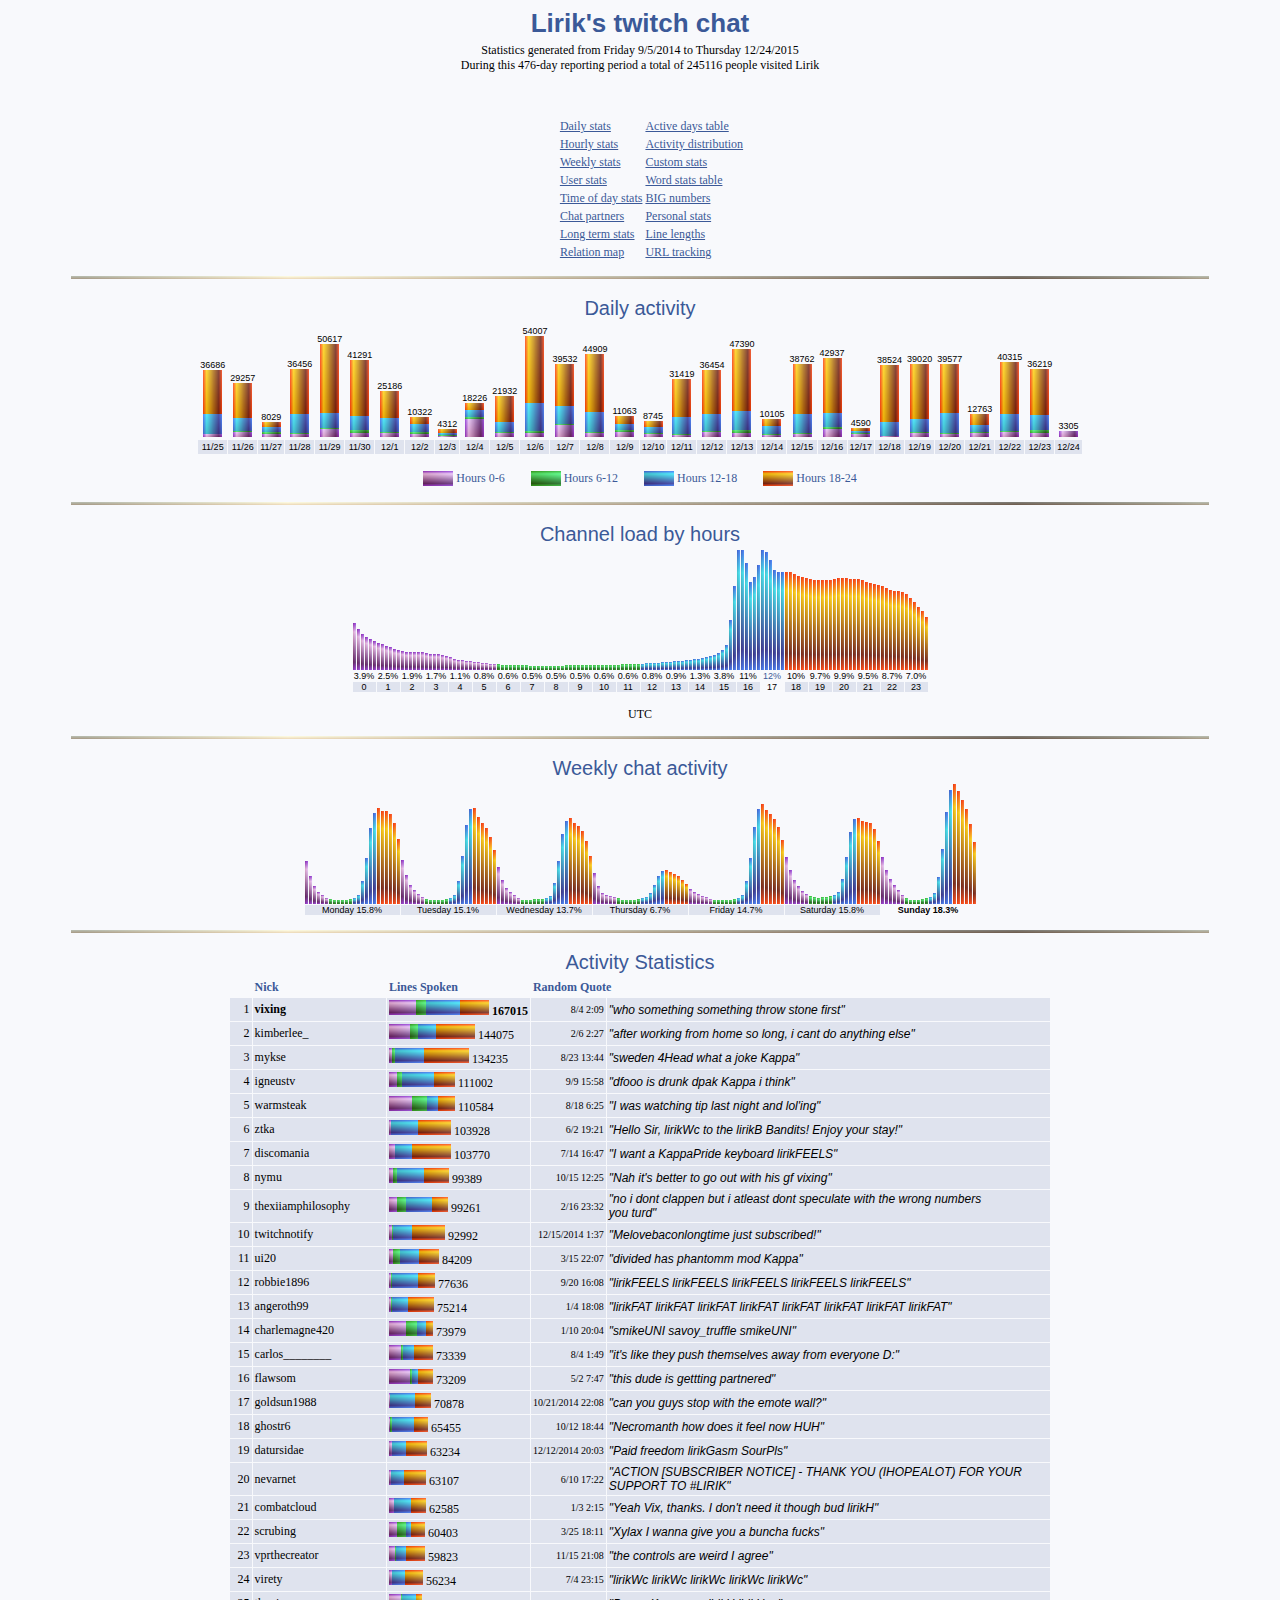
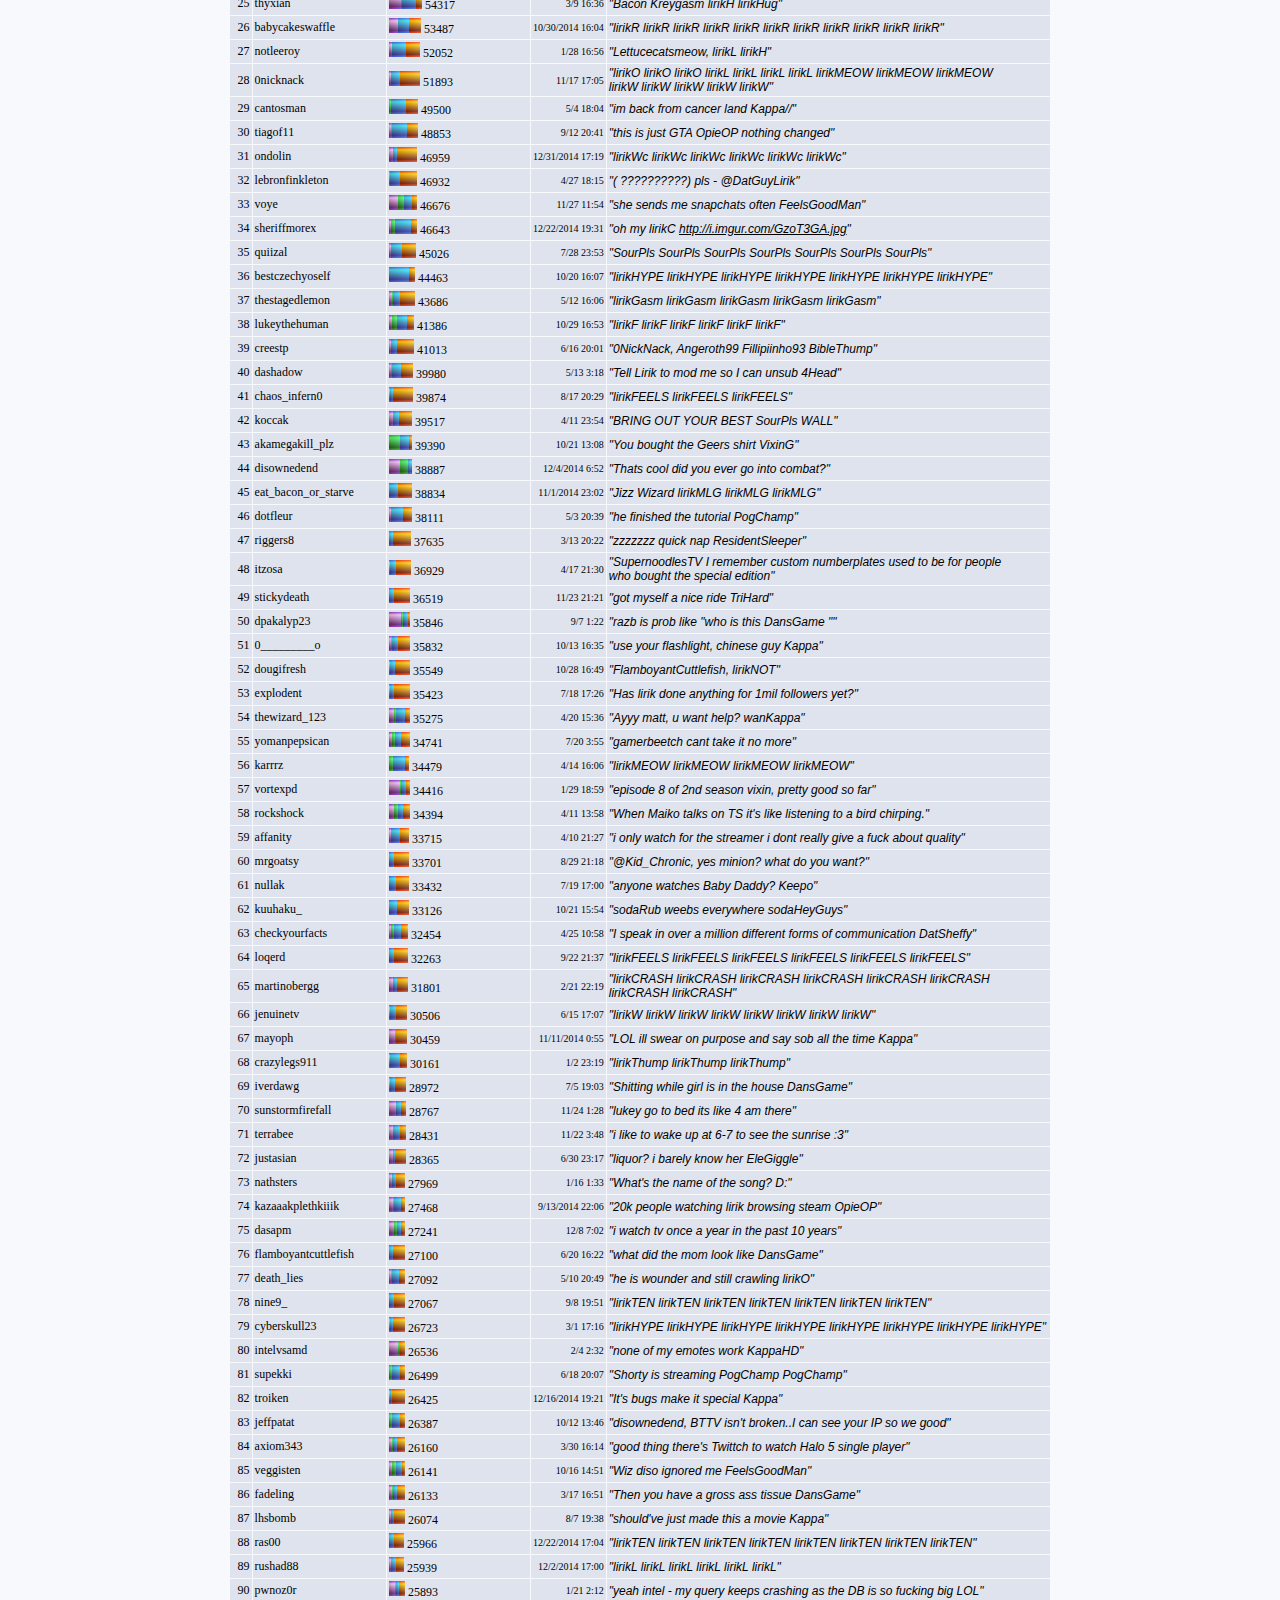
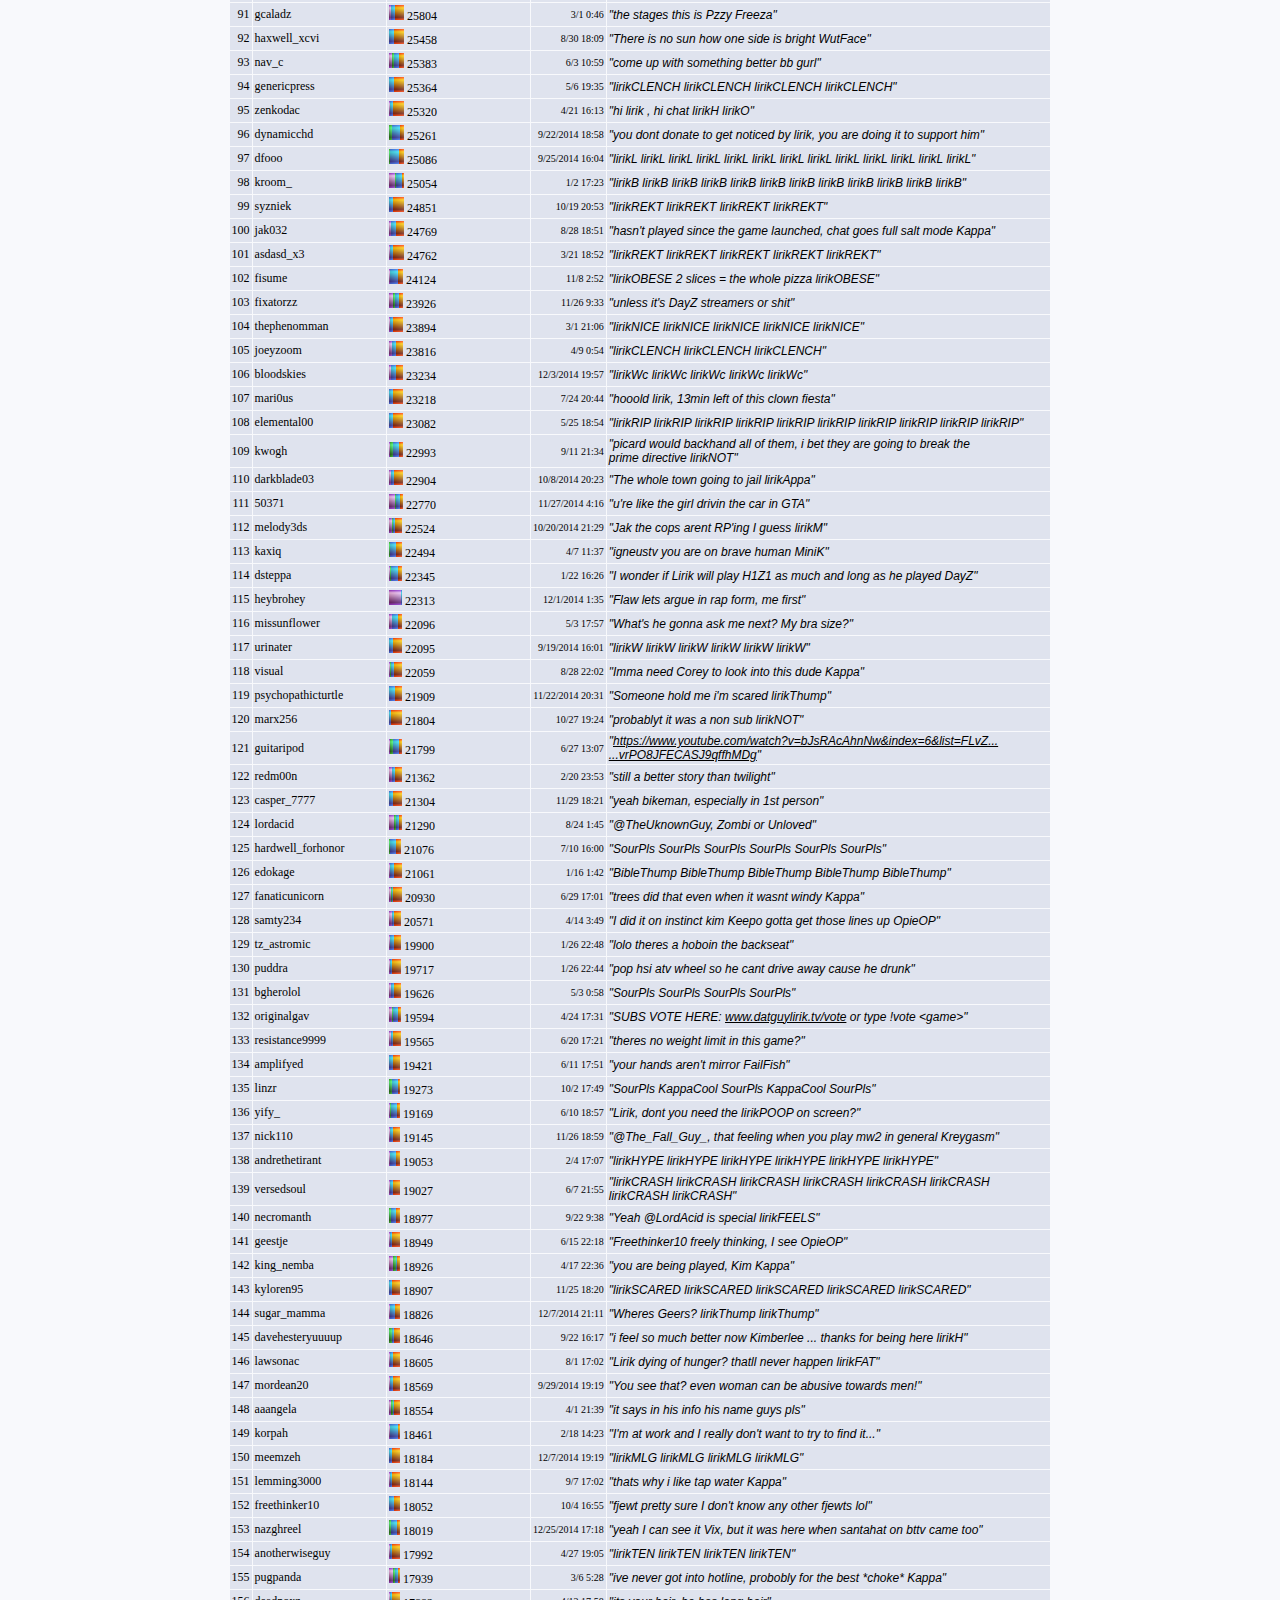
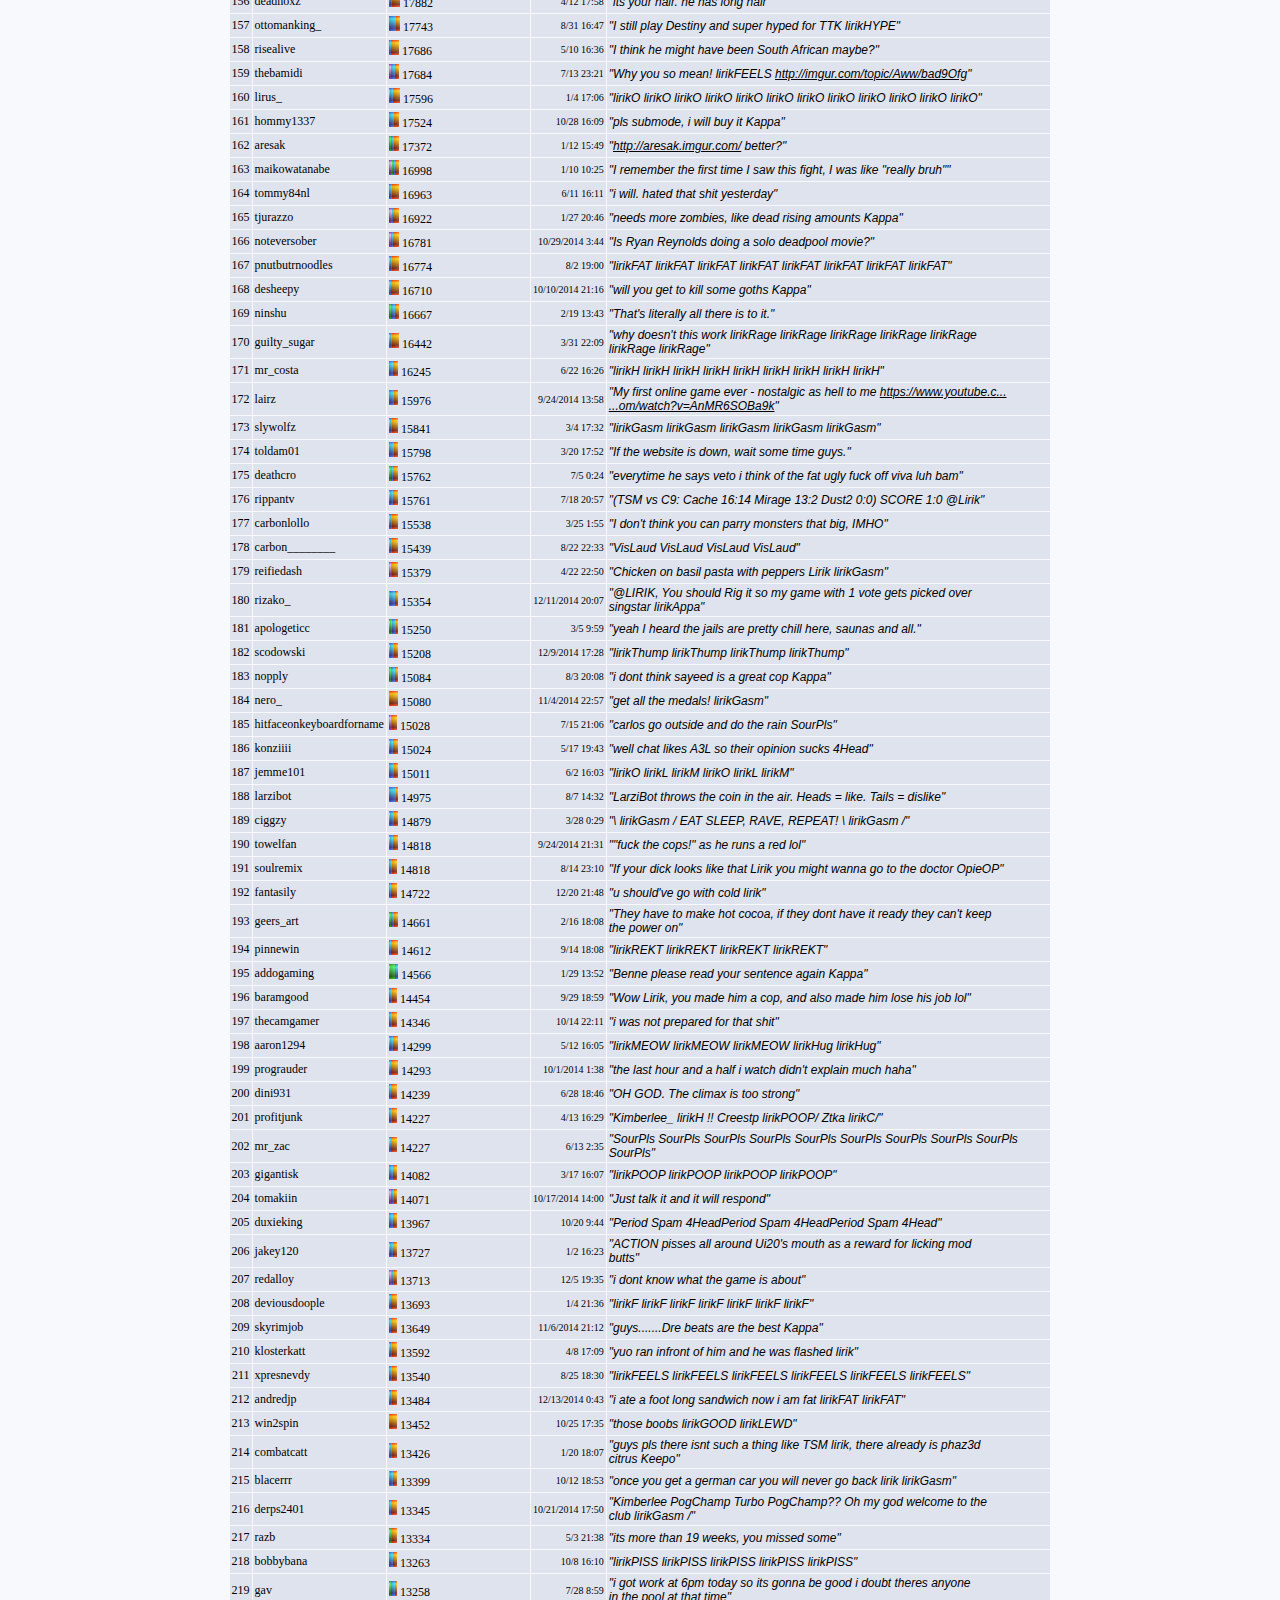
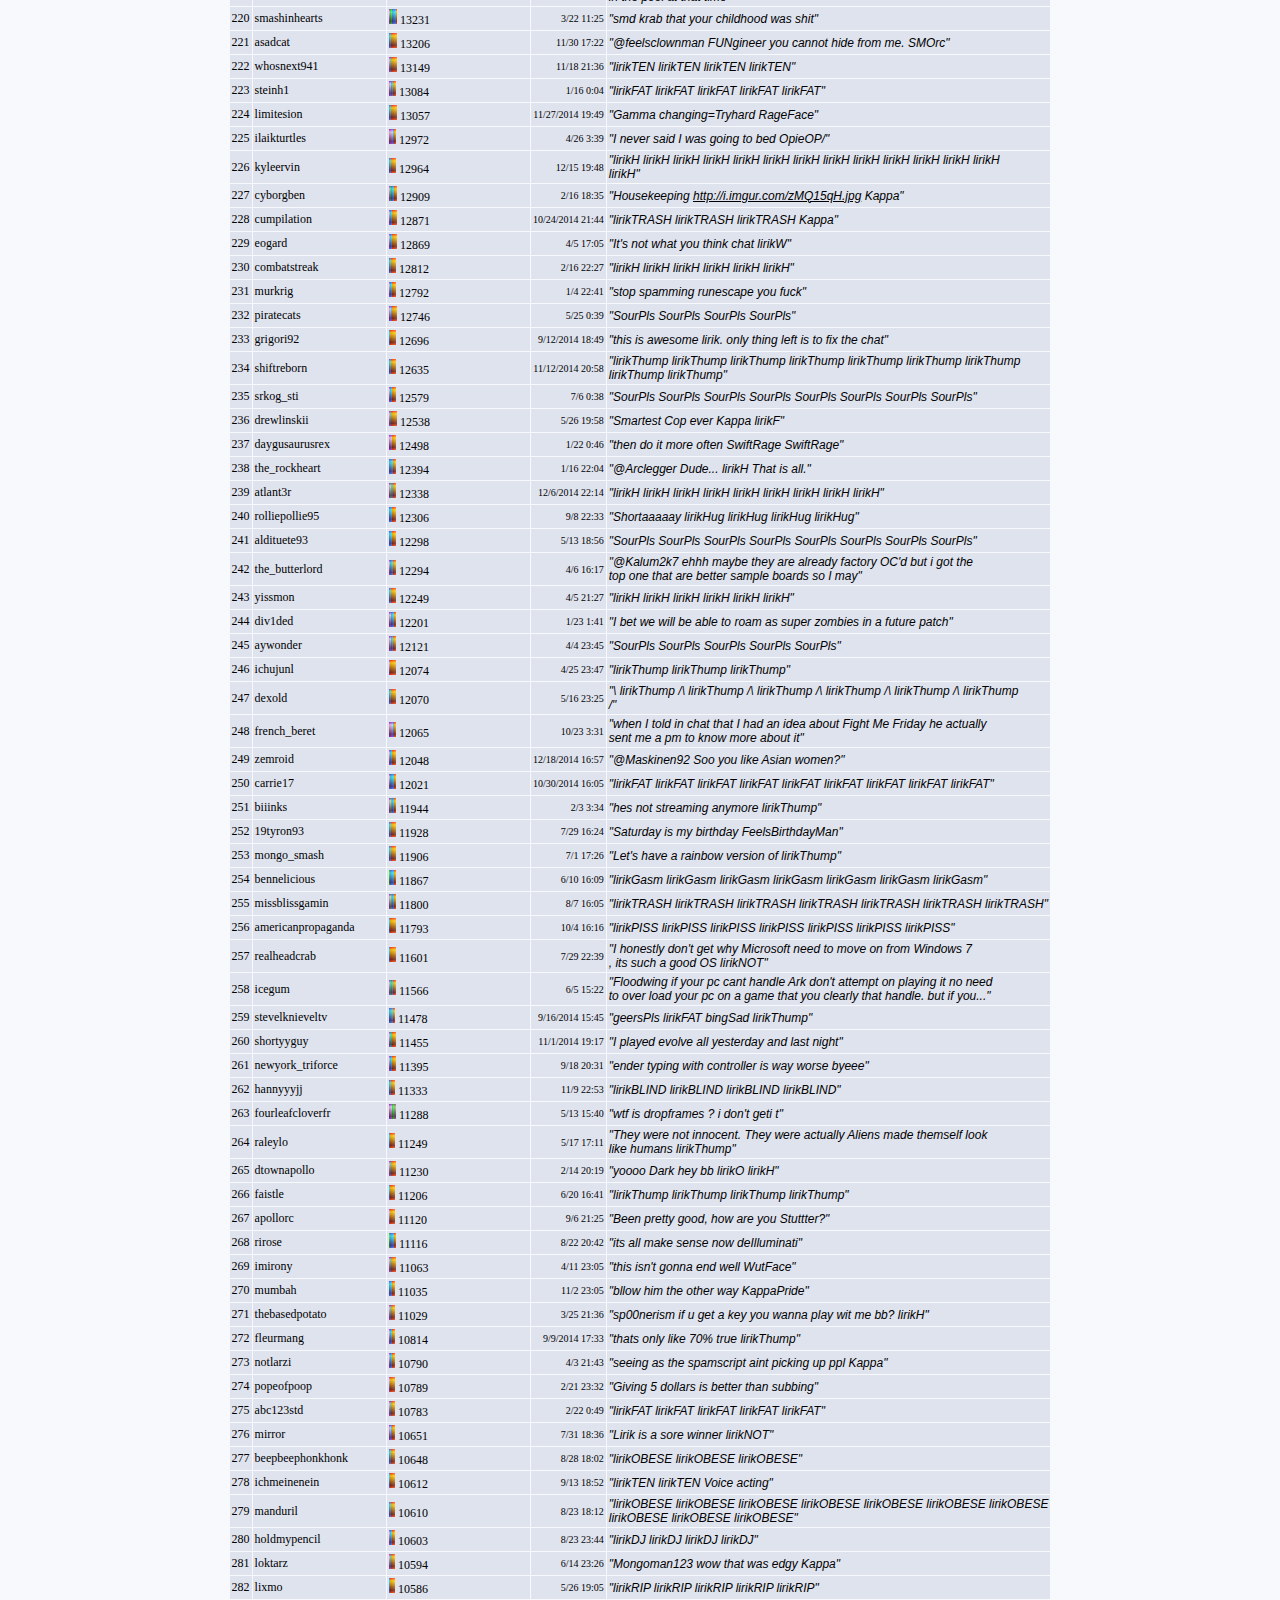
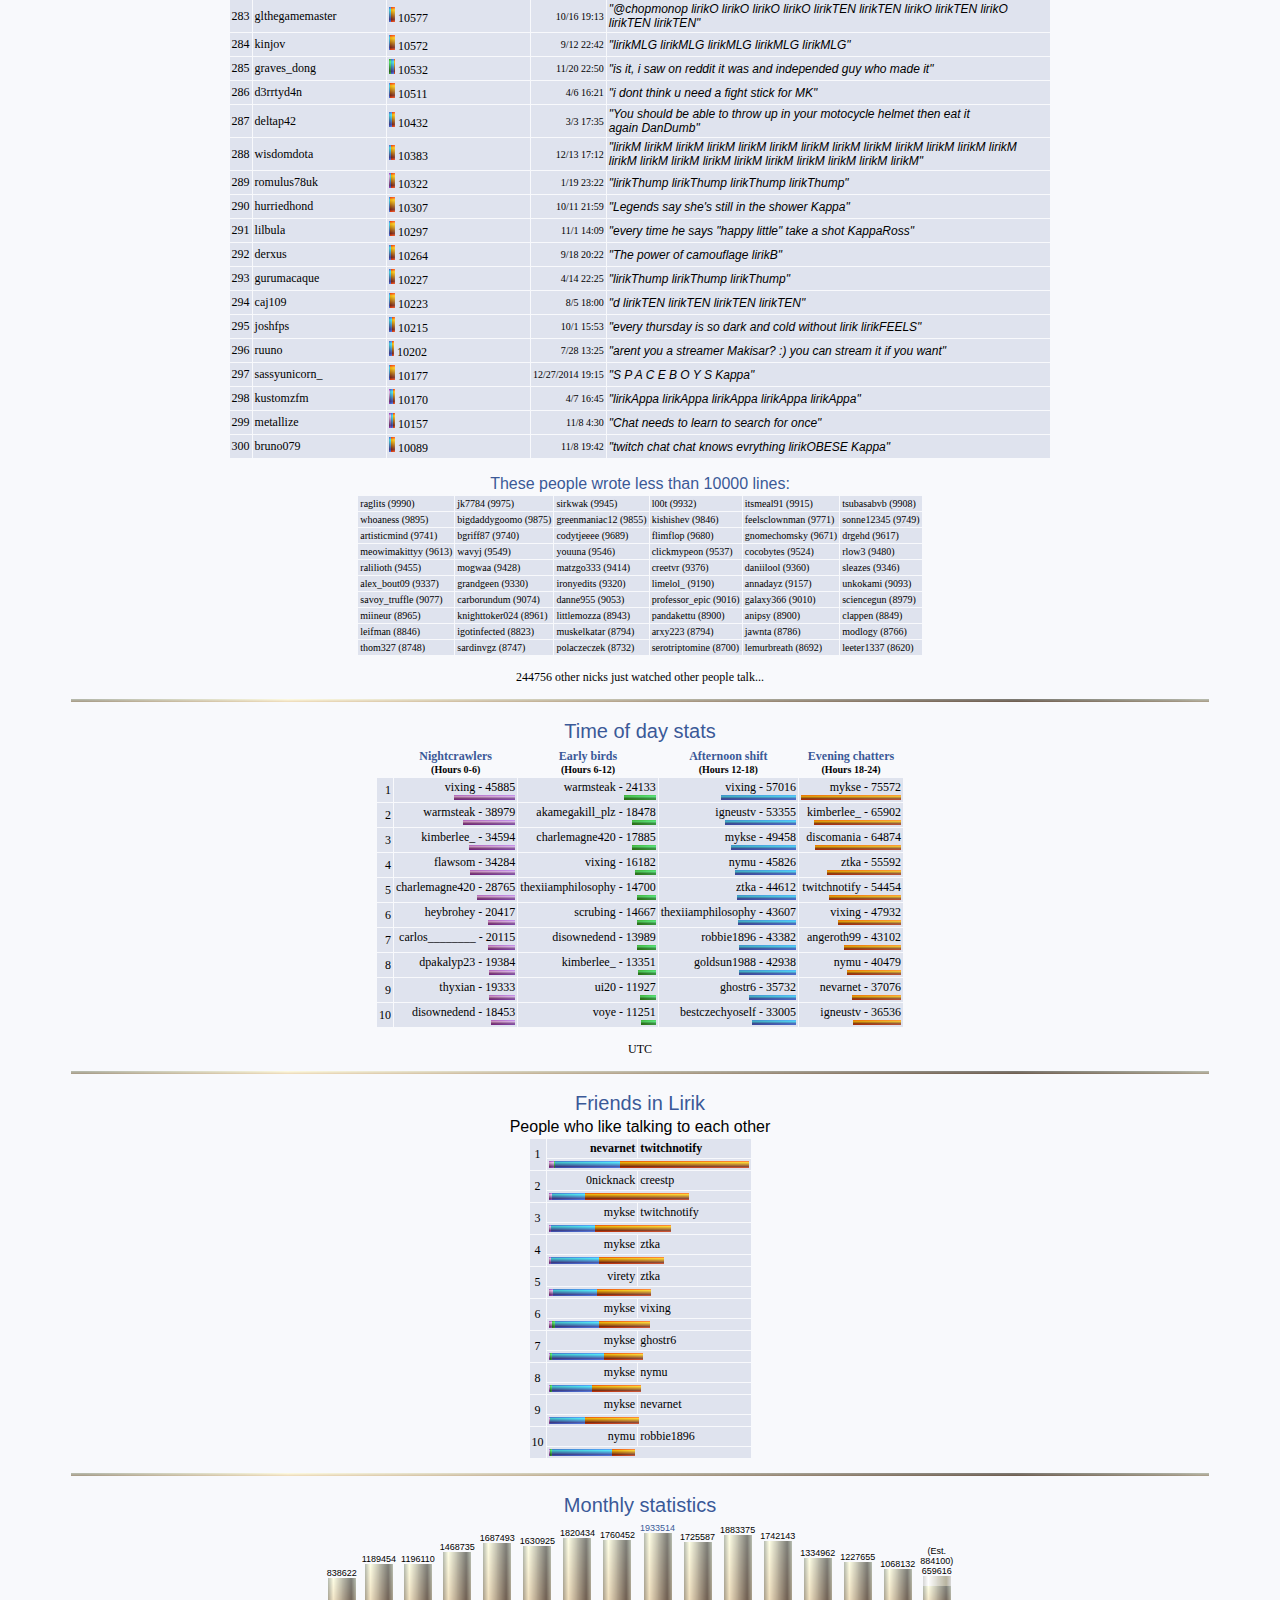
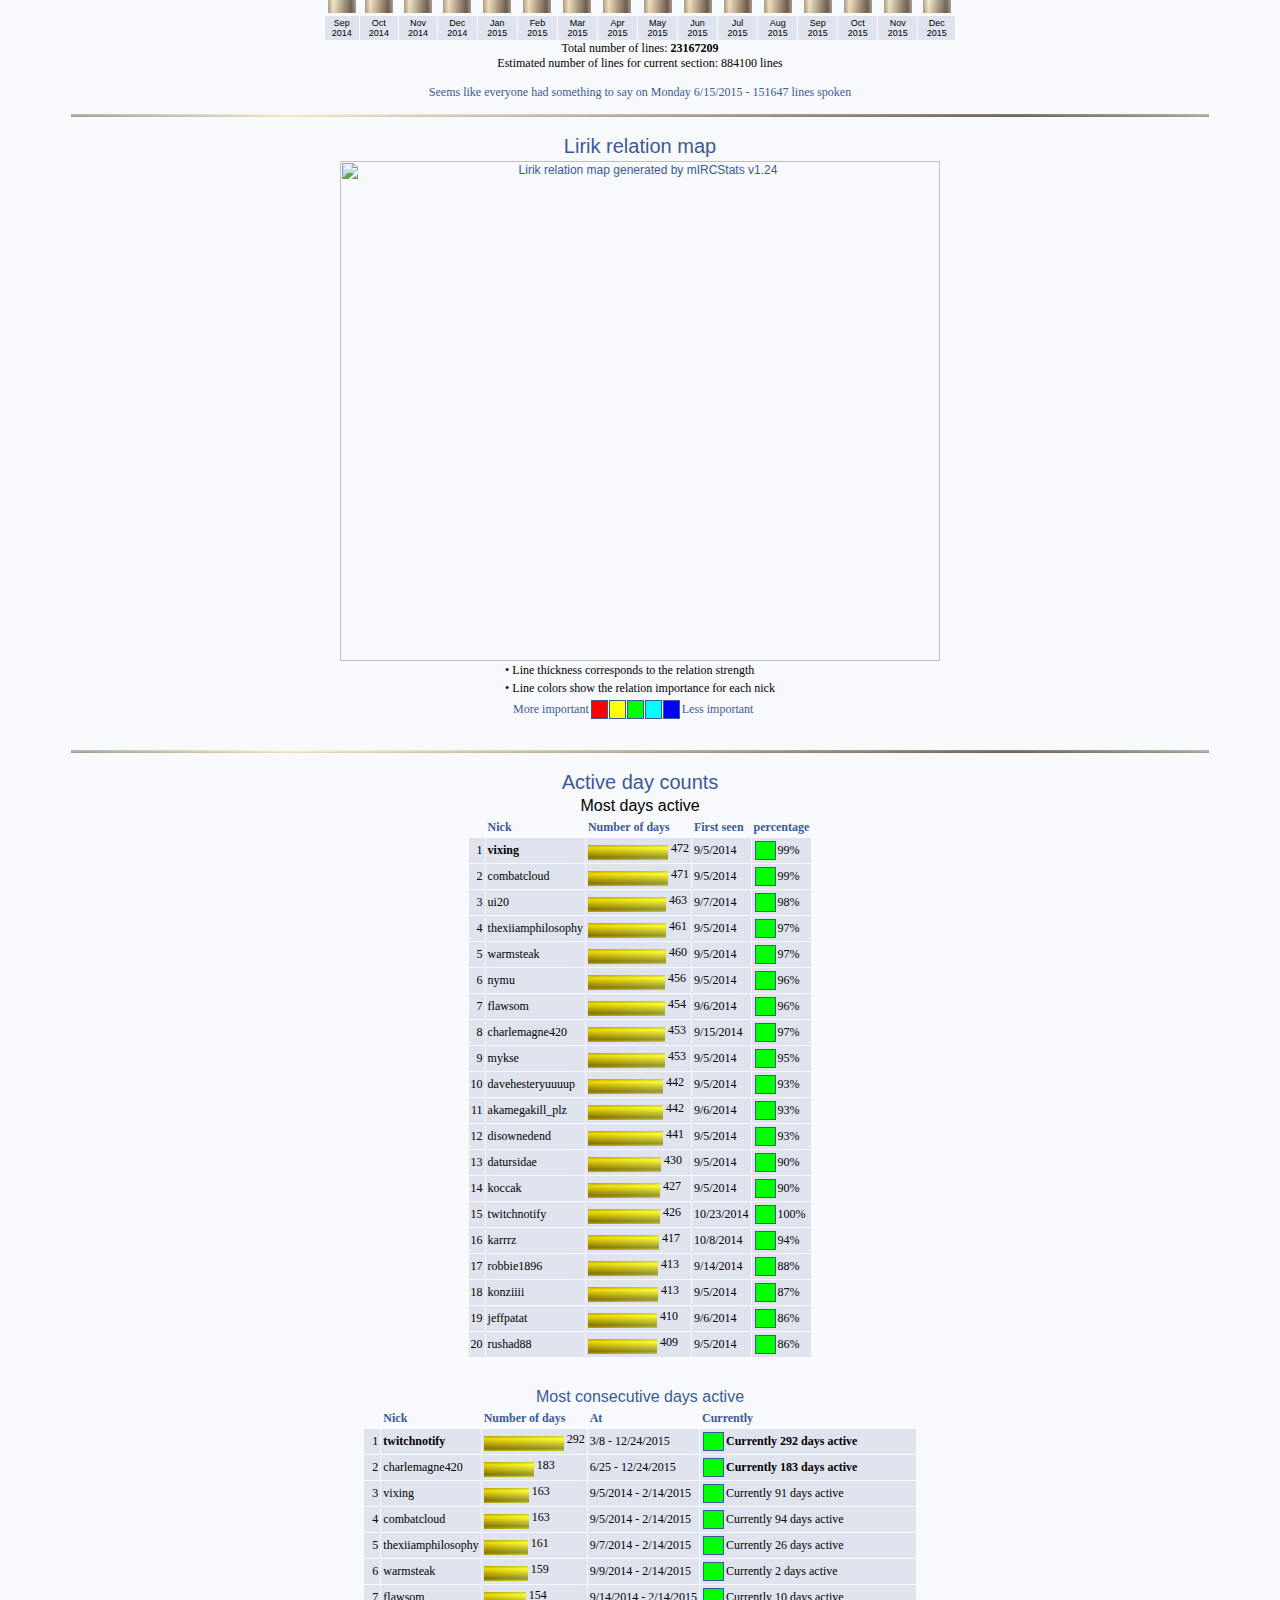
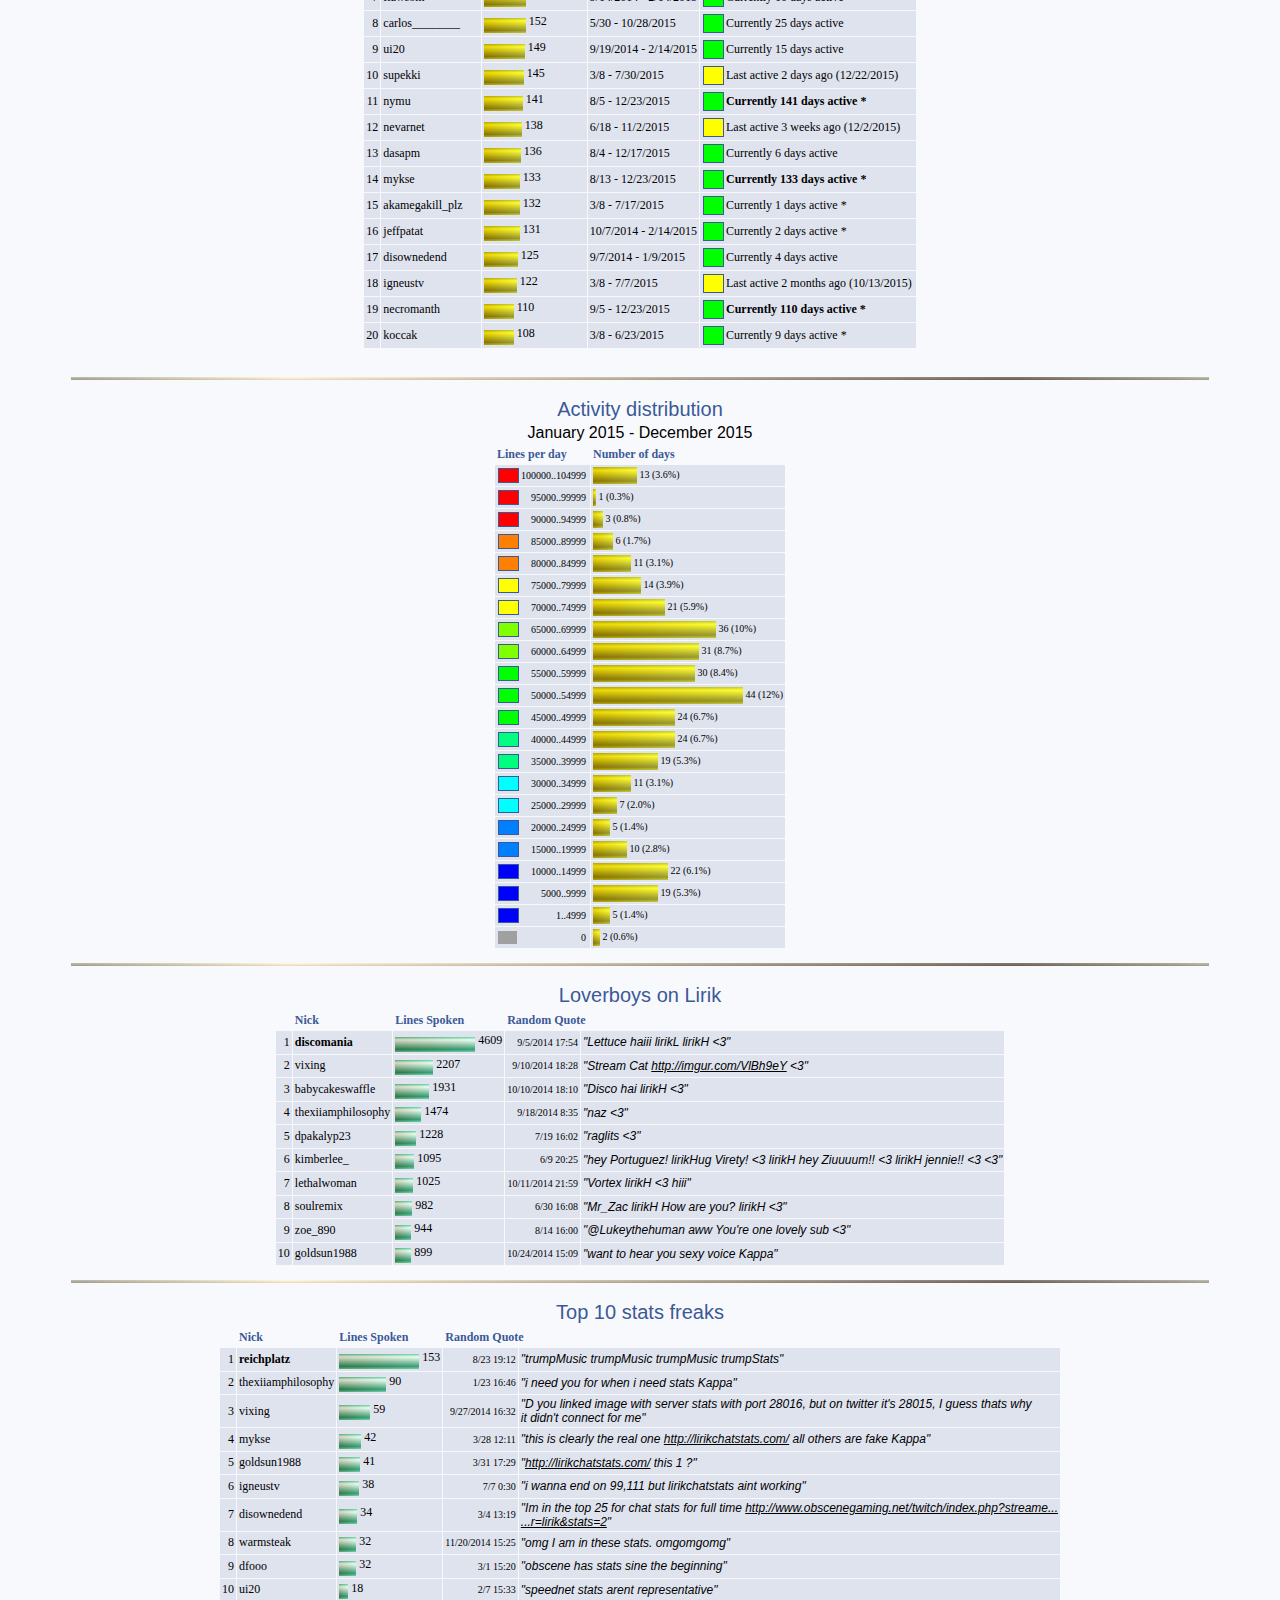
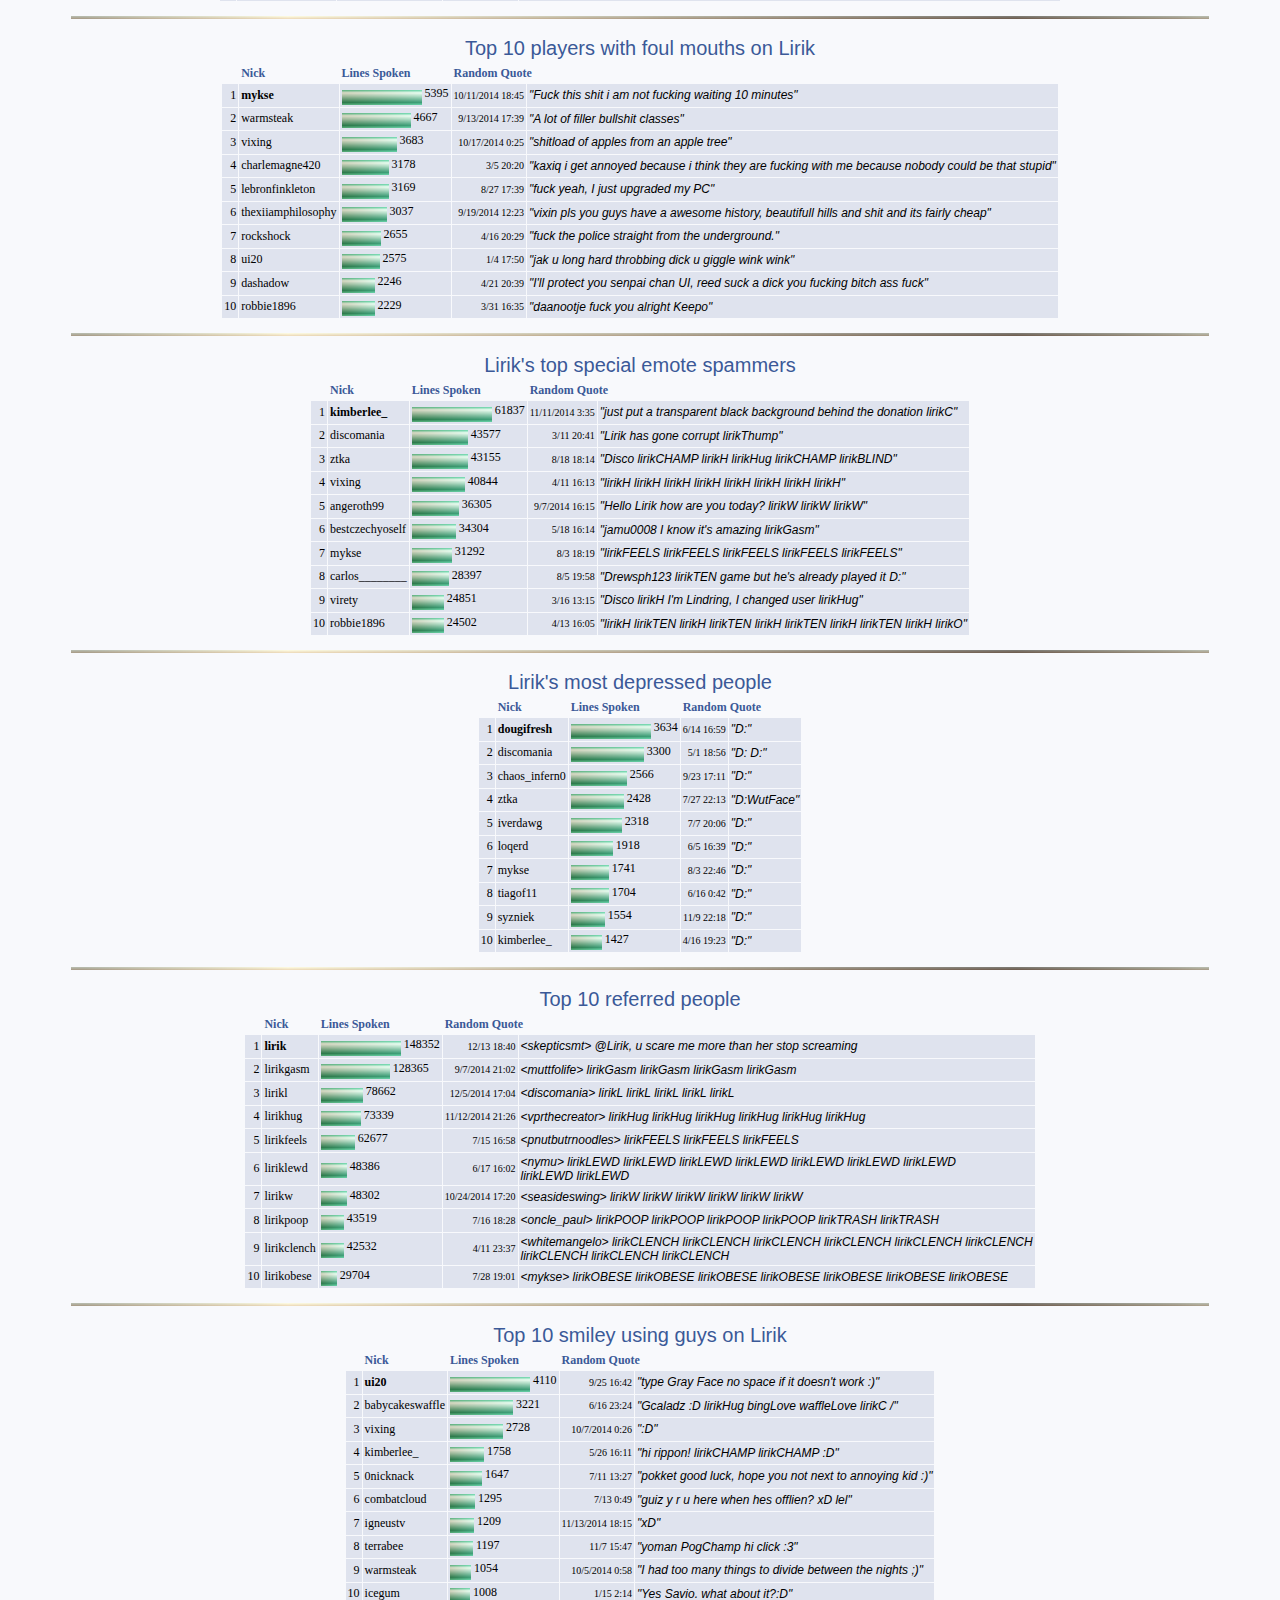
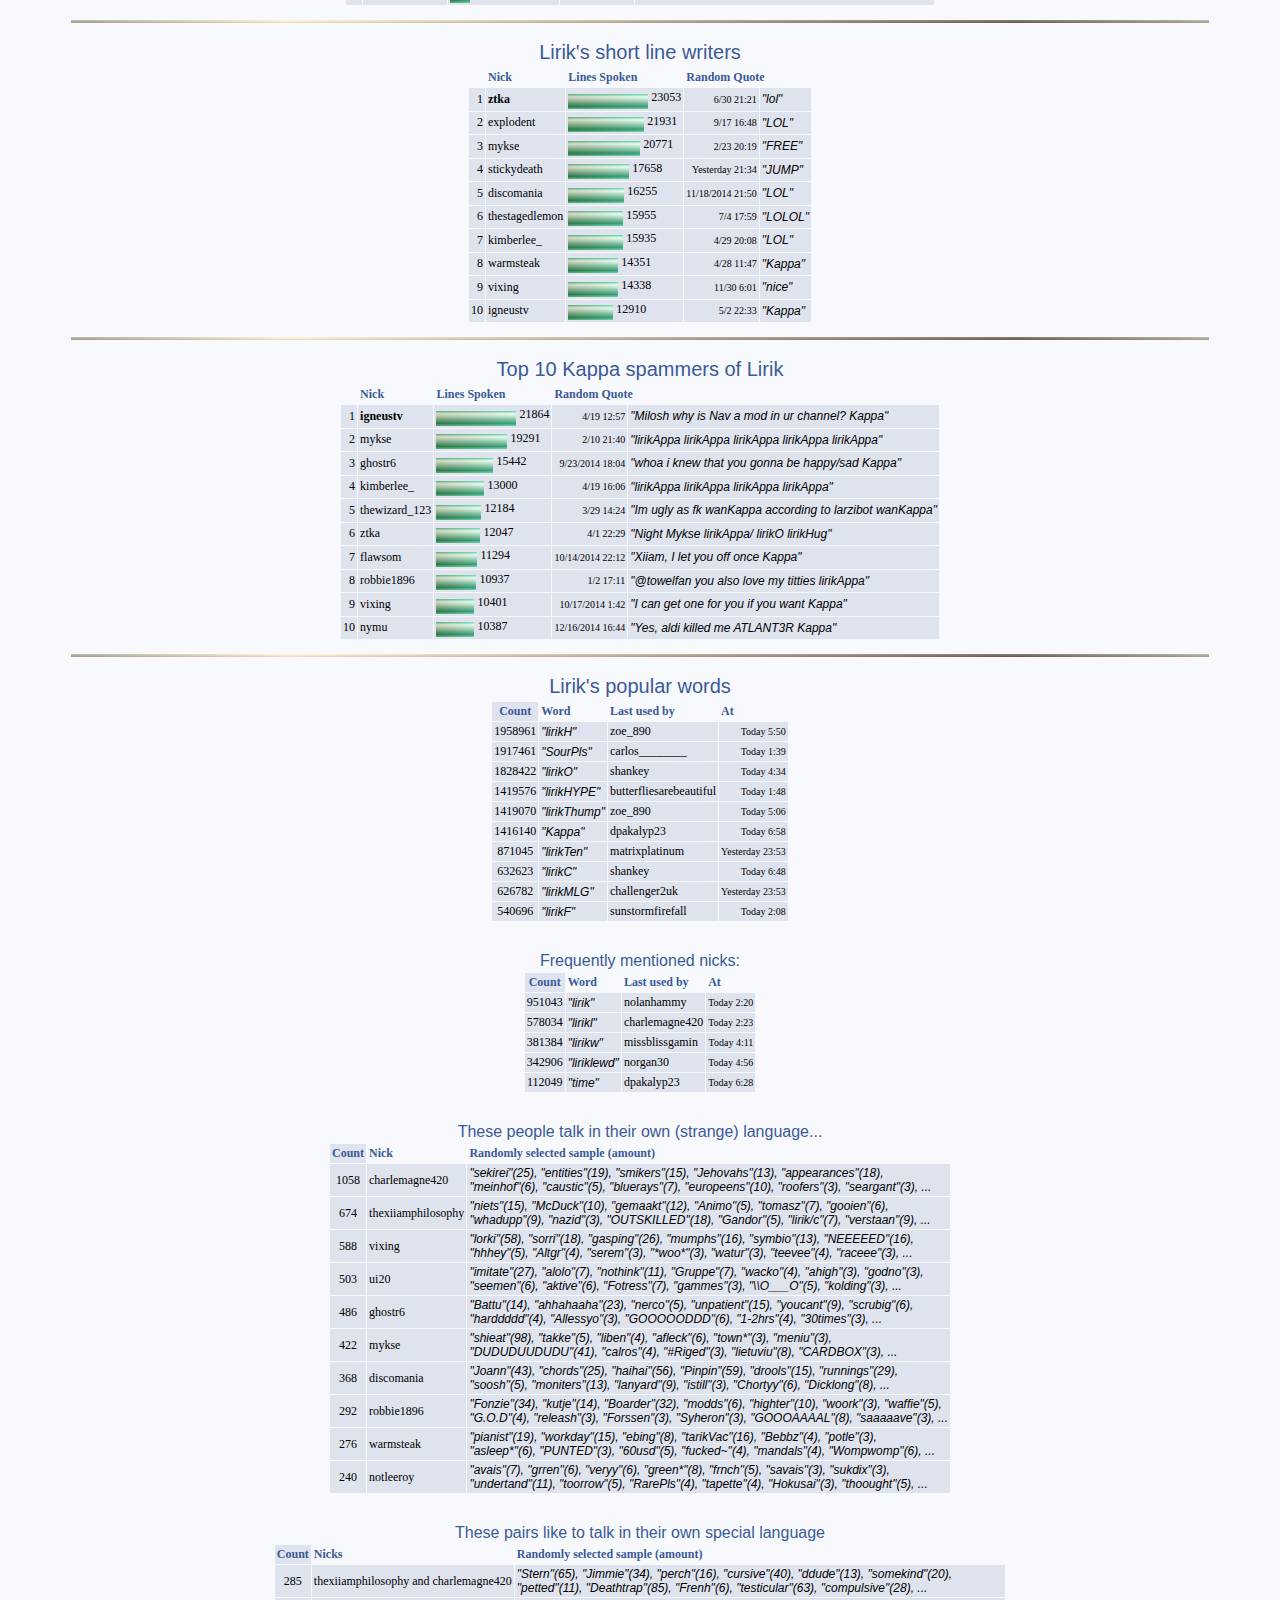
==== lirik.html @ 130bf8c4 "init" ====
<!DOCTYPE HTML PUBLIC "-//W3C//DTD HTML 4.01 Transitional//EN">
<!-- This page was created on 12/24/2015 12:45 with a registered version (#3117E73) of mIRCStats v1.24 by Mikko "Ave" Auvinen -->
<!-- SLPL parser engine configuration: "Twitch" created by Myll -->
<!-- Do not modify the page source! (Lines: 23529442) -->

<!-- mIRCStats WWW: http://www.nic.fi/~mauvinen/mircstats/ -->

<html><head>
<title>Lirik's twitch chat</title>
<link rel=StyleSheet href="index.css" type="text/css">

</head>
<body><center>
<h1><b>Lirik's twitch chat</b></h1>
<span class=txt2>Statistics generated from Friday 9/5/2014 to Thursday 12/24/2015<br>
During this 476-day reporting period a total of 245116 people visited Lirik<br>
<br></span>
<!-- mircstatsheader.txt: Add here your own header html code! -->
<!DOCTYPE html>
<html>
<body>

<p id="demo"></p>

<script>
function myFunction() {
    document.getElementById("demo").innerHTML = Date();
}
</script>

</body>
</html>
<br>
<table border=0 cellspacing=3 class=txt1><tr><td>
<tr><td rowspan=8 width=20 class=tinv>&nbsp;</td>
<td class=tinv><a href="index.html#dail" target="_self">Daily stats</a></td><td class=tinv><a href="index.html#activ" target="_self">Active days table</a></td></tr>
<tr><td class=tinv><a href="index.html#hourl" target="_self">Hourly stats</a></td><td class=tinv><a href="index.html#activ2" target="_self">Activity distribution</a></td></tr>
<tr><td class=tinv><a href="index.html#weekl" target="_self">Weekly stats</a></td><td class=tinv><a href="index.html#cust" target="_self">Custom stats</a></td></tr>
<tr><td class=tinv><a href="index.html#user" target="_self">User stats</a></td><td class=tinv><a href="index.html#word" target="_self">Word stats table</a></td></tr>
<tr><td class=tinv><a href="index.html#time" target="_self">Time of day stats</a></td><td class=tinv><a href="index.html#bign" target="_self">BIG numbers</a></td></tr>
<tr><td class=tinv><a href="index.html#chat" target="_self">Chat partners</a></td><td class=tinv><a href="index.html#pers" target="_self">Personal stats</a></td></tr>
<tr><td class=tinv><a href="index.html#long" target="_self">Long term stats</a></td><td class=tinv><a href="index.html#linel" target="_self">Line lengths</a></td></tr>
<tr><td class=tinv><a href="index.html#relat" target="_self">Relation map</a></td><td class=tinv><a href="index.html#urltr" target="_self">URL tracking</a></td></tr>
</table><br>
<a name="dail"></a>
<span class=txt1><img src="pipeltv.png" height=3 width="90%" alt=""><br><br></span>
<h3>Daily activity</h3>
<Table cellspacing=1 cellpadding=2><tr class=s1 valign=bottom>
<td class=tgr>36686<br><img src="pipe4v.png" width="19" height="44"><br><img src="pipe3v.png" width="19" height="20"><br><img src="pipe1v.png" width="19" height="3"></td>
<td class=tgr>29257<br><img src="pipe4v.png" width="19" height="35"><br><img src="pipe3v.png" width="19" height="13"><br><img src="pipe2v.png" width="19" height="1"><br><img src="pipe1v.png" width="19" height="5"></td>
<td class=tgr>8029<br><img src="pipe4v.png" width="19" height="5"><br><img src="pipe3v.png" width="19" height="5"><br><img src="pipe2v.png" width="19" height="2"><br><img src="pipe1v.png" width="19" height="3"></td>
<td class=tgr>36456<br><img src="pipe4v.png" width="19" height="45"><br><img src="pipe3v.png" width="19" height="19"><br><img src="pipe2v.png" width="19" height="1"><br><img src="pipe1v.png" width="19" height="3"></td>
<td class=tgr>50617<br><img src="pipe4v.png" width="19" height="69"><br><img src="pipe3v.png" width="19" height="15"><br><img src="pipe2v.png" width="19" height="1"><br><img src="pipe1v.png" width="19" height="8"></td>
<td class=tgr>41291<br><img src="pipe4v.png" width="19" height="56"><br><img src="pipe3v.png" width="19" height="14"><br><img src="pipe2v.png" width="19" height="3"><br><img src="pipe1v.png" width="19" height="4"></td>
<td class=tgr>25186<br><img src="pipe4v.png" width="19" height="27"><br><img src="pipe3v.png" width="19" height="14"><br><img src="pipe2v.png" width="19" height="1"><br><img src="pipe1v.png" width="19" height="4"></td>
<td class=tgr>10322<br><img src="pipe4v.png" width="19" height="7"><br><img src="pipe3v.png" width="19" height="8"><br><img src="pipe2v.png" width="19" height="2"><br><img src="pipe1v.png" width="19" height="3"></td>
<td class=tgr>4312<br><img src="pipe4v.png" width="19" height="4"><br><img src="pipe3v.png" width="19" height="2"><br><img src="pipe2v.png" width="19" height="1"><br><img src="pipe1v.png" width="19" height="1"></td>
<td class=tgr>18226<br><img src="pipe4v.png" width="19" height="7"><br><img src="pipe3v.png" width="19" height="7"><br><img src="pipe2v.png" width="19" height="2"><br><img src="pipe1v.png" width="19" height="18"></td>
<td class=tgr>21932<br><img src="pipe4v.png" width="19" height="26"><br><img src="pipe3v.png" width="19" height="10"><br><img src="pipe2v.png" width="19" height="1"><br><img src="pipe1v.png" width="19" height="4"></td>
<td class=tgr>54007<br><img src="pipe4v.png" width="19" height="67"><br><img src="pipe3v.png" width="19" height="28"><br><img src="pipe2v.png" width="19" height="2"><br><img src="pipe1v.png" width="19" height="4"></td>
<td class=tgr>39532<br><img src="pipe4v.png" width="19" height="42"><br><img src="pipe3v.png" width="19" height="18"><br><img src="pipe2v.png" width="19" height="1"><br><img src="pipe1v.png" width="19" height="12"></td>
<td class=tgr>44909<br><img src="pipe4v.png" width="19" height="58"><br><img src="pipe3v.png" width="19" height="20"><br><img src="pipe2v.png" width="19" height="1"><br><img src="pipe1v.png" width="19" height="4"></td>
<td class=tgr>11063<br><img src="pipe4v.png" width="19" height="8"><br><img src="pipe3v.png" width="19" height="6"><br><img src="pipe2v.png" width="19" height="2"><br><img src="pipe1v.png" width="19" height="5"></td>
<td class=tgr>8745<br><img src="pipe4v.png" width="19" height="6"><br><img src="pipe3v.png" width="19" height="6"><br><img src="pipe2v.png" width="19" height="1"><br><img src="pipe1v.png" width="19" height="3"></td>
<td class=tgr>31419<br><img src="pipe4v.png" width="19" height="38"><br><img src="pipe3v.png" width="19" height="17"><br><img src="pipe2v.png" width="19" height="1"><br><img src="pipe1v.png" width="19" height="2"></td>
<td class=tgr>36454<br><img src="pipe4v.png" width="19" height="44"><br><img src="pipe3v.png" width="19" height="17"><br><img src="pipe2v.png" width="19" height="1"><br><img src="pipe1v.png" width="19" height="5"></td>
<td class=tgr>47390<br><img src="pipe4v.png" width="19" height="62"><br><img src="pipe3v.png" width="19" height="19"><br><img src="pipe2v.png" width="19" height="3"><br><img src="pipe1v.png" width="19" height="4"></td>
<td class=tgr>10105<br><img src="pipe4v.png" width="19" height="7"><br><img src="pipe3v.png" width="19" height="8"><br><img src="pipe2v.png" width="19" height="1"><br><img src="pipe1v.png" width="19" height="2"></td>
<td class=tgr>38762<br><img src="pipe4v.png" width="19" height="50"><br><img src="pipe3v.png" width="19" height="19"><br><img src="pipe2v.png" width="19" height="1"><br><img src="pipe1v.png" width="19" height="3"></td>
<td class=tgr>42937<br><img src="pipe4v.png" width="19" height="55"><br><img src="pipe3v.png" width="19" height="14"><br><img src="pipe2v.png" width="19" height="2"><br><img src="pipe1v.png" width="19" height="8"></td>
<td class=tgr>4590<br><img src="pipe4v.png" width="19" height="3"><br><img src="pipe3v.png" width="19" height="2"><br><img src="pipe2v.png" width="19" height="1"><br><img src="pipe1v.png" width="19" height="3"></td>
<td class=tgr>38524<br><img src="pipe4v.png" width="19" height="57"><br><img src="pipe3v.png" width="19" height="14"><br><img src="pipe1v.png" width="19" height="1"></td>
<td class=tgr>39020<br><img src="pipe4v.png" width="19" height="55"><br><img src="pipe3v.png" width="19" height="13"><br><img src="pipe2v.png" width="19" height="1"><br><img src="pipe1v.png" width="19" height="4"></td>
<td class=tgr>39577<br><img src="pipe4v.png" width="19" height="49"><br><img src="pipe3v.png" width="19" height="20"><br><img src="pipe2v.png" width="19" height="1"><br><img src="pipe1v.png" width="19" height="3"></td>
<td class=tgr>12763<br><img src="pipe4v.png" width="19" height="11"><br><img src="pipe3v.png" width="19" height="7"><br><img src="pipe2v.png" width="19" height="1"><br><img src="pipe1v.png" width="19" height="4"></td>
<td class=tgr>40315<br><img src="pipe4v.png" width="19" height="52"><br><img src="pipe3v.png" width="19" height="17"><br><img src="pipe2v.png" width="19" height="1"><br><img src="pipe1v.png" width="19" height="5"></td>
<td class=tgr>36219<br><img src="pipe4v.png" width="19" height="46"><br><img src="pipe3v.png" width="19" height="15"><br><img src="pipe2v.png" width="19" height="3"><br><img src="pipe1v.png" width="19" height="4"></td>
<td class=tgr>3305<br><img src="pipe1v.png" width="19" height="6"></td>
</tr><tr class=s3>
<td class=cf>11/25</td>
<td class=cf>11/26</td>
<td class=cf>11/27</td>
<td class=cd>11/28</td>
<td class=cd>11/29</td>
<td class=cf>11/30</td>
<td class=cf>12/1</td>
<td class=cf>12/2</td>
<td class=cf>12/3</td>
<td class=cf>12/4</td>
<td class=cd>12/5</td>
<td class=cd>12/6</td>
<td class=cf>12/7</td>
<td class=cf>12/8</td>
<td class=cf>12/9</td>
<td class=cf>12/10</td>
<td class=cf>12/11</td>
<td class=cd>12/12</td>
<td class=cd>12/13</td>
<td class=cf>12/14</td>
<td class=cf>12/15</td>
<td class=cf>12/16</td>
<td class=cf>12/17</td>
<td class=cf>12/18</td>
<td class=cd>12/19</td>
<td class=cd>12/20</td>
<td class=cf>12/21</td>
<td class=cf>12/22</td>
<td class=cf>12/23</td>
<td class=cf>12/24</td>
</tr></table><br>
<Table border=0 class=txt1><tr>
<td class=tinv><img src="pipe1.png" height="15" width="30" align=top title="0-6"> Hours 0-6</td><td class=tinv width=20></td>
<td class=tinv><img src="pipe2.png" height="15" width="30" align=top title="6-12"> Hours 6-12</td><td class=tinv width=20></td>
<td class=tinv><img src="pipe3.png" height="15" width="30" align=top title="12-18"> Hours 12-18</td><td class=tinv width=20></td>
<td class=tinv><img src="pipe4.png" height="15" width="30" align=top title="18-24"> Hours 18-24</td>

</tr></table><br>
<a name="hourl"></a>
<span class=txt1><img src="pipeltv.png" height=3 width="90%" alt=""><br><br></span>
<h3>Channel load by hours</h3>
<Table cellspacing=1 cellpadding=0><tr class=s1 valign=bottom>
<td class=tgr><img src="pipe1.png" width="3" height="47"></td><td class=tgr><img src="pipe1.png" width="3" height="41"></td><td class=tgr><img src="pipe1.png" width="3" height="36"></td><td class=tgr><img src="pipe1.png" width="3" height="33"></td><td class=tgr><img src="pipe1.png" width="3" height="31"></td><td class=tgr><img src="pipe1.png" width="3" height="29"></td>
<td class=tgr><img src="pipe1.png" width="3" height="27"></td><td class=tgr><img src="pipe1.png" width="3" height="26"></td><td class=tgr><img src="pipe1.png" width="3" height="24"></td><td class=tgr><img src="pipe1.png" width="3" height="23"></td><td class=tgr><img src="pipe1.png" width="3" height="21"></td><td class=tgr><img src="pipe1.png" width="3" height="20"></td>
<td class=tgr><img src="pipe1.png" width="3" height="19"></td><td class=tgr><img src="pipe1.png" width="3" height="18"></td><td class=tgr><img src="pipe1.png" width="3" height="18"></td><td class=tgr><img src="pipe1.png" width="3" height="18"></td><td class=tgr><img src="pipe1.png" width="3" height="18"></td><td class=tgr><img src="pipe1.png" width="3" height="18"></td>
<td class=tgr><img src="pipe1.png" width="3" height="17"></td><td class=tgr><img src="pipe1.png" width="3" height="16"></td><td class=tgr><img src="pipe1.png" width="3" height="16"></td><td class=tgr><img src="pipe1.png" width="3" height="16"></td><td class=tgr><img src="pipe1.png" width="3" height="15"></td><td class=tgr><img src="pipe1.png" width="3" height="14"></td>
<td class=tgr><img src="pipe1.png" width="3" height="13"></td><td class=tgr><img src="pipe1.png" width="3" height="11"></td><td class=tgr><img src="pipe1.png" width="3" height="10"></td><td class=tgr><img src="pipe1.png" width="3" height="10"></td><td class=tgr><img src="pipe1.png" width="3" height="9"></td><td class=tgr><img src="pipe1.png" width="3" height="9"></td>
<td class=tgr><img src="pipe1.png" width="3" height="8"></td><td class=tgr><img src="pipe1.png" width="3" height="8"></td><td class=tgr><img src="pipe1.png" width="3" height="7"></td><td class=tgr><img src="pipe1.png" width="3" height="7"></td><td class=tgr><img src="pipe1.png" width="3" height="6"></td><td class=tgr><img src="pipe1.png" width="3" height="6"></td>
<td class=tgr><img src="pipe2.png" width="3" height="6"></td><td class=tgr><img src="pipe2.png" width="3" height="5"></td><td class=tgr><img src="pipe2.png" width="3" height="5"></td><td class=tgr><img src="pipe2.png" width="3" height="5"></td><td class=tgr><img src="pipe2.png" width="3" height="5"></td><td class=tgr><img src="pipe2.png" width="3" height="5"></td>
<td class=tgr><img src="pipe2.png" width="3" height="5"></td><td class=tgr><img src="pipe2.png" width="3" height="5"></td><td class=tgr><img src="pipe2.png" width="3" height="4"></td><td class=tgr><img src="pipe2.png" width="3" height="4"></td><td class=tgr><img src="pipe2.png" width="3" height="4"></td><td class=tgr><img src="pipe2.png" width="3" height="4"></td>
<td class=tgr><img src="pipe2.png" width="3" height="4"></td><td class=tgr><img src="pipe2.png" width="3" height="4"></td><td class=tgr><img src="pipe2.png" width="3" height="4"></td><td class=tgr><img src="pipe2.png" width="3" height="4"></td><td class=tgr><img src="pipe2.png" width="3" height="4"></td><td class=tgr><img src="pipe2.png" width="3" height="5"></td>
<td class=tgr><img src="pipe2.png" width="3" height="5"></td><td class=tgr><img src="pipe2.png" width="3" height="5"></td><td class=tgr><img src="pipe2.png" width="3" height="5"></td><td class=tgr><img src="pipe2.png" width="3" height="5"></td><td class=tgr><img src="pipe2.png" width="3" height="5"></td><td class=tgr><img src="pipe2.png" width="3" height="5"></td>
<td class=tgr><img src="pipe2.png" width="3" height="5"></td><td class=tgr><img src="pipe2.png" width="3" height="5"></td><td class=tgr><img src="pipe2.png" width="3" height="5"></td><td class=tgr><img src="pipe2.png" width="3" height="5"></td><td class=tgr><img src="pipe2.png" width="3" height="5"></td><td class=tgr><img src="pipe2.png" width="3" height="5"></td>
<td class=tgr><img src="pipe2.png" width="3" height="5"></td><td class=tgr><img src="pipe2.png" width="3" height="6"></td><td class=tgr><img src="pipe2.png" width="3" height="6"></td><td class=tgr><img src="pipe2.png" width="3" height="6"></td><td class=tgr><img src="pipe2.png" width="3" height="6"></td><td class=tgr><img src="pipe2.png" width="3" height="6"></td>
<td class=tgr><img src="pipe3.png" width="3" height="6"></td><td class=tgr><img src="pipe3.png" width="3" height="7"></td><td class=tgr><img src="pipe3.png" width="3" height="7"></td><td class=tgr><img src="pipe3.png" width="3" height="7"></td><td class=tgr><img src="pipe3.png" width="3" height="7"></td><td class=tgr><img src="pipe3.png" width="3" height="8"></td>
<td class=tgr><img src="pipe3.png" width="3" height="8"></td><td class=tgr><img src="pipe3.png" width="3" height="8"></td><td class=tgr><img src="pipe3.png" width="3" height="9"></td><td class=tgr><img src="pipe3.png" width="3" height="9"></td><td class=tgr><img src="pipe3.png" width="3" height="9"></td><td class=tgr><img src="pipe3.png" width="3" height="10"></td>
<td class=tgr><img src="pipe3.png" width="3" height="10"></td><td class=tgr><img src="pipe3.png" width="3" height="11"></td><td class=tgr><img src="pipe3.png" width="3" height="11"></td><td class=tgr><img src="pipe3.png" width="3" height="12"></td><td class=tgr><img src="pipe3.png" width="3" height="13"></td><td class=tgr><img src="pipe3.png" width="3" height="14"></td>
<td class=tgr><img src="pipe3.png" width="3" height="15"></td><td class=tgr><img src="pipe3.png" width="3" height="17"></td><td class=tgr><img src="pipe3.png" width="3" height="20"></td><td class=tgr><img src="pipe3.png" width="3" height="25"></td><td class=tgr><img src="pipe3.png" width="3" height="50"></td><td class=tgr><img src="pipe3.png" width="3" height="84"></td>
<td class=tgr><img src="pipe3.png" width="3" height="120"></td><td class=tgr><img src="pipe3.png" width="3" height="120"></td><td class=tgr><img src="pipe3.png" width="3" height="107"></td><td class=tgr><img src="pipe3.png" width="3" height="88"></td><td class=tgr><img src="pipe3.png" width="3" height="93"></td><td class=tgr><img src="pipe3.png" width="3" height="105"></td>
<td class=tgr><img src="pipe3.png" width="3" height="120"></td><td class=tgr><img src="pipe3.png" width="3" height="118"></td><td class=tgr><img src="pipe3.png" width="3" height="110"></td><td class=tgr><img src="pipe3.png" width="3" height="100"></td><td class=tgr><img src="pipe3.png" width="3" height="98"></td><td class=tgr><img src="pipe3.png" width="3" height="98"></td>
<td class=tgr><img src="pipe4.png" width="3" height="98"></td><td class=tgr><img src="pipe4.png" width="3" height="98"></td><td class=tgr><img src="pipe4.png" width="3" height="96"></td><td class=tgr><img src="pipe4.png" width="3" height="94"></td><td class=tgr><img src="pipe4.png" width="3" height="93"></td><td class=tgr><img src="pipe4.png" width="3" height="92"></td>
<td class=tgr><img src="pipe4.png" width="3" height="91"></td><td class=tgr><img src="pipe4.png" width="3" height="90"></td><td class=tgr><img src="pipe4.png" width="3" height="90"></td><td class=tgr><img src="pipe4.png" width="3" height="90"></td><td class=tgr><img src="pipe4.png" width="3" height="90"></td><td class=tgr><img src="pipe4.png" width="3" height="90"></td>
<td class=tgr><img src="pipe4.png" width="3" height="91"></td><td class=tgr><img src="pipe4.png" width="3" height="92"></td><td class=tgr><img src="pipe4.png" width="3" height="92"></td><td class=tgr><img src="pipe4.png" width="3" height="92"></td><td class=tgr><img src="pipe4.png" width="3" height="91"></td><td class=tgr><img src="pipe4.png" width="3" height="91"></td>
<td class=tgr><img src="pipe4.png" width="3" height="91"></td><td class=tgr><img src="pipe4.png" width="3" height="90"></td><td class=tgr><img src="pipe4.png" width="3" height="88"></td><td class=tgr><img src="pipe4.png" width="3" height="87"></td><td class=tgr><img src="pipe4.png" width="3" height="86"></td><td class=tgr><img src="pipe4.png" width="3" height="85"></td>
<td class=tgr><img src="pipe4.png" width="3" height="84"></td><td class=tgr><img src="pipe4.png" width="3" height="82"></td><td class=tgr><img src="pipe4.png" width="3" height="80"></td><td class=tgr><img src="pipe4.png" width="3" height="79"></td><td class=tgr><img src="pipe4.png" width="3" height="79"></td><td class=tgr><img src="pipe4.png" width="3" height="78"></td>
<td class=tgr><img src="pipe4.png" width="3" height="76"></td><td class=tgr><img src="pipe4.png" width="3" height="72"></td><td class=tgr><img src="pipe4.png" width="3" height="68"></td><td class=tgr><img src="pipe4.png" width="3" height="63"></td><td class=tgr><img src="pipe4.png" width="3" height="59"></td><td class=tgr><img src="pipe4.png" width="3" height="53"></td>
</tr><tr class=s1>
<td colspan=6>3.9%</td>
<td colspan=6>2.5%</td>
<td colspan=6>1.9%</td>
<td colspan=6>1.7%</td>
<td colspan=6>1.1%</td>
<td colspan=6>0.8%</td>
<td colspan=6>0.6%</td>
<td colspan=6>0.5%</td>
<td colspan=6>0.5%</td>
<td colspan=6>0.5%</td>
<td colspan=6>0.6%</td>
<td colspan=6>0.6%</td>
<td colspan=6>0.8%</td>
<td colspan=6>0.9%</td>
<td colspan=6>1.3%</td>
<td colspan=6>3.8%</td>
<td colspan=6>11%</td>
<td colspan=6><span class=s2>12%</span></td>
<td colspan=6>10%</td>
<td colspan=6>9.7%</td>
<td colspan=6>9.9%</td>
<td colspan=6>9.5%</td>
<td colspan=6>8.7%</td>
<td colspan=6>7.0%</td>
</tr><tr class=s3>
<td colspan=6  class=cd>0</td>
<td colspan=6  class=cd>1</td>
<td colspan=6  class=cd>2</td>
<td colspan=6  class=cd>3</td>
<td colspan=6  class=cd>4</td>
<td colspan=6  class=cd>5</td>
<td colspan=6  class=cd>6</td>
<td colspan=6  class=cd>7</td>
<td colspan=6  class=cd>8</td>
<td colspan=6  class=cd>9</td>
<td colspan=6  class=cd>10</td>
<td colspan=6  class=cd>11</td>
<td colspan=6  class=cd>12</td>
<td colspan=6  class=cd>13</td>
<td colspan=6  class=cd>14</td>
<td colspan=6  class=cd>15</td>
<td colspan=6  class=cd>16</td>
<td colspan=6  class=ca>17</td>
<td colspan=6  class=cd>18</td>
<td colspan=6  class=cd>19</td>
<td colspan=6  class=cd>20</td>
<td colspan=6  class=cd>21</td>
<td colspan=6  class=cd>22</td>
<td colspan=6  class=cd>23</td>
</tr></table><br><span class=txt2>UTC</span><br><br>
<a name="weekl"></a>
<span class=txt1><img src="pipeltv.png" height=3 width="90%" alt=""><br><br></span>
<h3>Weekly chat activity</h3>
<Table cellspacing=1 cellpadding=0><tr class=s1 valign=bottom>
<td class=tgr><img src="pipe1.png" width="3" height="43"></td>
<td class=tgr><img src="pipe1.png" width="3" height="28"></td>
<td class=tgr><img src="pipe1.png" width="3" height="18"></td>
<td class=tgr><img src="pipe1.png" width="3" height="12"></td>
<td class=tgr><img src="pipe1.png" width="3" height="9"></td>
<td class=tgr><img src="pipe1.png" width="3" height="6"></td>
<td class=tgr><img src="pipe2.png" width="3" height="5"></td>
<td class=tgr><img src="pipe2.png" width="3" height="4"></td>
<td class=tgr><img src="pipe2.png" width="3" height="4"></td>
<td class=tgr><img src="pipe2.png" width="3" height="4"></td>
<td class=tgr><img src="pipe2.png" width="3" height="4"></td>
<td class=tgr><img src="pipe2.png" width="3" height="5"></td>
<td class=tgr><img src="pipe3.png" width="3" height="6"></td>
<td class=tgr><img src="pipe3.png" width="3" height="9"></td>
<td class=tgr><img src="pipe3.png" width="3" height="23"></td>
<td class=tgr><img src="pipe3.png" width="3" height="46"></td>
<td class=tgr><img src="pipe3.png" width="3" height="76"></td>
<td class=tgr><img src="pipe3.png" width="3" height="91"></td>
<td class=tgr><img src="pipe4.png" width="3" height="96"></td>
<td class=tgr><img src="pipe4.png" width="3" height="93"></td>
<td class=tgr><img src="pipe4.png" width="3" height="93"></td>
<td class=tgr><img src="pipe4.png" width="3" height="90"></td>
<td class=tgr><img src="pipe4.png" width="3" height="81"></td>
<td class=tgr><img src="pipe4.png" width="3" height="65"></td>
<td class=tgr><img src="pipe1.png" width="3" height="44"></td>
<td class=tgr><img src="pipe1.png" width="3" height="29"></td>
<td class=tgr><img src="pipe1.png" width="3" height="19"></td>
<td class=tgr><img src="pipe1.png" width="3" height="14"></td>
<td class=tgr><img src="pipe1.png" width="3" height="10"></td>
<td class=tgr><img src="pipe1.png" width="3" height="7"></td>
<td class=tgr><img src="pipe2.png" width="3" height="5"></td>
<td class=tgr><img src="pipe2.png" width="3" height="4"></td>
<td class=tgr><img src="pipe2.png" width="3" height="4"></td>
<td class=tgr><img src="pipe2.png" width="3" height="4"></td>
<td class=tgr><img src="pipe2.png" width="3" height="4"></td>
<td class=tgr><img src="pipe2.png" width="3" height="5"></td>
<td class=tgr><img src="pipe3.png" width="3" height="6"></td>
<td class=tgr><img src="pipe3.png" width="3" height="9"></td>
<td class=tgr><img src="pipe3.png" width="3" height="23"></td>
<td class=tgr><img src="pipe3.png" width="3" height="48"></td>
<td class=tgr><img src="pipe3.png" width="3" height="79"></td>
<td class=tgr><img src="pipe3.png" width="3" height="95"></td>
<td class=tgr><img src="pipe4.png" width="3" height="96"></td>
<td class=tgr><img src="pipe4.png" width="3" height="87"></td>
<td class=tgr><img src="pipe4.png" width="3" height="81"></td>
<td class=tgr><img src="pipe4.png" width="3" height="76"></td>
<td class=tgr><img src="pipe4.png" width="3" height="67"></td>
<td class=tgr><img src="pipe4.png" width="3" height="54"></td>
<td class=tgr><img src="pipe1.png" width="3" height="37"></td>
<td class=tgr><img src="pipe1.png" width="3" height="24"></td>
<td class=tgr><img src="pipe1.png" width="3" height="16"></td>
<td class=tgr><img src="pipe1.png" width="3" height="12"></td>
<td class=tgr><img src="pipe1.png" width="3" height="9"></td>
<td class=tgr><img src="pipe1.png" width="3" height="6"></td>
<td class=tgr><img src="pipe2.png" width="3" height="4"></td>
<td class=tgr><img src="pipe2.png" width="3" height="4"></td>
<td class=tgr><img src="pipe2.png" width="3" height="4"></td>
<td class=tgr><img src="pipe2.png" width="3" height="5"></td>
<td class=tgr><img src="pipe2.png" width="3" height="5"></td>
<td class=tgr><img src="pipe2.png" width="3" height="5"></td>
<td class=tgr><img src="pipe3.png" width="3" height="6"></td>
<td class=tgr><img src="pipe3.png" width="3" height="8"></td>
<td class=tgr><img src="pipe3.png" width="3" height="21"></td>
<td class=tgr><img src="pipe3.png" width="3" height="43"></td>
<td class=tgr><img src="pipe3.png" width="3" height="70"></td>
<td class=tgr><img src="pipe3.png" width="3" height="83"></td>
<td class=tgr><img src="pipe4.png" width="3" height="86"></td>
<td class=tgr><img src="pipe4.png" width="3" height="81"></td>
<td class=tgr><img src="pipe4.png" width="3" height="78"></td>
<td class=tgr><img src="pipe4.png" width="3" height="73"></td>
<td class=tgr><img src="pipe4.png" width="3" height="63"></td>
<td class=tgr><img src="pipe4.png" width="3" height="48"></td>
<td class=tgr><img src="pipe1.png" width="3" height="31"></td>
<td class=tgr><img src="pipe1.png" width="3" height="18"></td>
<td class=tgr><img src="pipe1.png" width="3" height="11"></td>
<td class=tgr><img src="pipe1.png" width="3" height="9"></td>
<td class=tgr><img src="pipe1.png" width="3" height="8"></td>
<td class=tgr><img src="pipe1.png" width="3" height="7"></td>
<td class=tgr><img src="pipe2.png" width="3" height="6"></td>
<td class=tgr><img src="pipe2.png" width="3" height="4"></td>
<td class=tgr><img src="pipe2.png" width="3" height="4"></td>
<td class=tgr><img src="pipe2.png" width="3" height="4"></td>
<td class=tgr><img src="pipe2.png" width="3" height="4"></td>
<td class=tgr><img src="pipe2.png" width="3" height="5"></td>
<td class=tgr><img src="pipe3.png" width="3" height="6"></td>
<td class=tgr><img src="pipe3.png" width="3" height="7"></td>
<td class=tgr><img src="pipe3.png" width="3" height="11"></td>
<td class=tgr><img src="pipe3.png" width="3" height="19"></td>
<td class=tgr><img src="pipe3.png" width="3" height="28"></td>
<td class=tgr><img src="pipe3.png" width="3" height="33"></td>
<td class=tgr><img src="pipe4.png" width="3" height="34"></td>
<td class=tgr><img src="pipe4.png" width="3" height="32"></td>
<td class=tgr><img src="pipe4.png" width="3" height="30"></td>
<td class=tgr><img src="pipe4.png" width="3" height="28"></td>
<td class=tgr><img src="pipe4.png" width="3" height="24"></td>
<td class=tgr><img src="pipe4.png" width="3" height="20"></td>
<td class=tgr><img src="pipe1.png" width="3" height="15"></td>
<td class=tgr><img src="pipe1.png" width="3" height="12"></td>
<td class=tgr><img src="pipe1.png" width="3" height="10"></td>
<td class=tgr><img src="pipe1.png" width="3" height="8"></td>
<td class=tgr><img src="pipe1.png" width="3" height="7"></td>
<td class=tgr><img src="pipe1.png" width="3" height="5"></td>
<td class=tgr><img src="pipe2.png" width="3" height="4"></td>
<td class=tgr><img src="pipe2.png" width="3" height="4"></td>
<td class=tgr><img src="pipe2.png" width="3" height="4"></td>
<td class=tgr><img src="pipe2.png" width="3" height="4"></td>
<td class=tgr><img src="pipe2.png" width="3" height="4"></td>
<td class=tgr><img src="pipe2.png" width="3" height="5"></td>
<td class=tgr><img src="pipe3.png" width="3" height="6"></td>
<td class=tgr><img src="pipe3.png" width="3" height="9"></td>
<td class=tgr><img src="pipe3.png" width="3" height="23"></td>
<td class=tgr><img src="pipe3.png" width="3" height="46"></td>
<td class=tgr><img src="pipe3.png" width="3" height="77"></td>
<td class=tgr><img src="pipe3.png" width="3" height="95"></td>
<td class=tgr><img src="pipe4.png" width="3" height="100"></td>
<td class=tgr><img src="pipe4.png" width="3" height="94"></td>
<td class=tgr><img src="pipe4.png" width="3" height="90"></td>
<td class=tgr><img src="pipe4.png" width="3" height="85"></td>
<td class=tgr><img src="pipe4.png" width="3" height="77"></td>
<td class=tgr><img src="pipe4.png" width="3" height="64"></td>
<td class=tgr><img src="pipe1.png" width="3" height="47"></td>
<td class=tgr><img src="pipe1.png" width="3" height="34"></td>
<td class=tgr><img src="pipe1.png" width="3" height="24"></td>
<td class=tgr><img src="pipe1.png" width="3" height="18"></td>
<td class=tgr><img src="pipe1.png" width="3" height="13"></td>
<td class=tgr><img src="pipe1.png" width="3" height="10"></td>
<td class=tgr><img src="pipe2.png" width="3" height="8"></td>
<td class=tgr><img src="pipe2.png" width="3" height="7"></td>
<td class=tgr><img src="pipe2.png" width="3" height="6"></td>
<td class=tgr><img src="pipe2.png" width="3" height="7"></td>
<td class=tgr><img src="pipe2.png" width="3" height="7"></td>
<td class=tgr><img src="pipe2.png" width="3" height="8"></td>
<td class=tgr><img src="pipe3.png" width="3" height="9"></td>
<td class=tgr><img src="pipe3.png" width="3" height="12"></td>
<td class=tgr><img src="pipe3.png" width="3" height="25"></td>
<td class=tgr><img src="pipe3.png" width="3" height="47"></td>
<td class=tgr><img src="pipe3.png" width="3" height="72"></td>
<td class=tgr><img src="pipe3.png" width="3" height="85"></td>
<td class=tgr><img src="pipe4.png" width="3" height="86"></td>
<td class=tgr><img src="pipe4.png" width="3" height="83"></td>
<td class=tgr><img src="pipe4.png" width="3" height="82"></td>
<td class=tgr><img src="pipe4.png" width="3" height="81"></td>
<td class=tgr><img src="pipe4.png" width="3" height="75"></td>
<td class=tgr><img src="pipe4.png" width="3" height="63"></td>
<td class=tgr><img src="pipe1.png" width="3" height="47"></td>
<td class=tgr><img src="pipe1.png" width="3" height="34"></td>
<td class=tgr><img src="pipe1.png" width="3" height="25"></td>
<td class=tgr><img src="pipe1.png" width="3" height="19"></td>
<td class=tgr><img src="pipe1.png" width="3" height="14"></td>
<td class=tgr><img src="pipe1.png" width="3" height="9"></td>
<td class=tgr><img src="pipe2.png" width="3" height="6"></td>
<td class=tgr><img src="pipe2.png" width="3" height="4"></td>
<td class=tgr><img src="pipe2.png" width="3" height="4"></td>
<td class=tgr><img src="pipe2.png" width="3" height="4"></td>
<td class=tgr><img src="pipe2.png" width="3" height="5"></td>
<td class=tgr><img src="pipe2.png" width="3" height="6"></td>
<td class=tgr><img src="pipe3.png" width="3" height="7"></td>
<td class=tgr><img src="pipe3.png" width="3" height="11"></td>
<td class=tgr><img src="pipe3.png" width="3" height="27"></td>
<td class=tgr><img src="pipe3.png" width="3" height="55"></td>
<td class=tgr><img src="pipe3.png" width="3" height="92"></td>
<td class=tgr><img src="pipe3.png" width="3" height="114"></td>
<td class=tgr><img src="pipe4.png" width="3" height="120"></td>
<td class=tgr><img src="pipe4.png" width="3" height="113"></td>
<td class=tgr><img src="pipe4.png" width="3" height="104"></td>
<td class=tgr><img src="pipe4.png" width="3" height="95"></td>
<td class=tgr><img src="pipe4.png" width="3" height="80"></td>
<td class=tgr><img src="pipe4.png" width="3" height="62"></td>
</tr><tr class=s3>
<td colspan=24  class=cd>Monday 15.8%</td>
<td colspan=24  class=cd>Tuesday 15.1%</td>
<td colspan=24  class=cd>Wednesday 13.7%</td>
<td colspan=24  class=cd>Thursday 6.7%</td>
<td colspan=24  class=cd>Friday 14.7%</td>
<td colspan=24  class=cd>Saturday 15.8%</td>
<td colspan=24  class=ca><b>Sunday 18.3%</b></td>
</tr></table><br>
<a name="user"></a>
<span class=txt1><img src="pipeltv.png" height=3 width="90%" alt=""><br><br></span>
<h3>Activity Statistics</h3>
<Table border=0 cellspacing=1 cellpadding=2 class=t2>
<tr class=t1><td class=tinv>&nbsp;</td><td class=ca> Nick </td>
<td class=cb> Lines Spoken </td>
<td colspan=2 class=cc> Random Quote </td></tr>
<tr><td class="cn tar">1</td>
<td class="cd win">vixing</td>
<td class="ce win"><img src="pipe1.png" height="15" width="27" title="45885"><img src="pipe2.png" height="15" width="10" title="16182"><img src="pipe3.png" height="15" width="34" title="57016"><img src="pipe4.png" height="15" width="29" title="47932"> 167015</td>
<td class="cf t6"> 8/4 2:09 </td>
<td class="cf t5"> "who something something throw stone first" </td>
</tr>
<tr><td class="cn tar">2</td>
<td class=cd>kimberlee_</td>
<td class=ce><img src="pipe1.png" height="15" width="21" title="34594"><img src="pipe2.png" height="15" width="8" title="13351"><img src="pipe3.png" height="15" width="18" title="30228"><img src="pipe4.png" height="15" width="39" title="65902"> 144075</td>
<td class="cf t6"> 2/6 2:27 </td>
<td class="cf t5"> "after working from home so long, i cant do anything else" </td>
</tr>
<tr><td class="cn tar">3</td>
<td class=cd>mykse</td>
<td class=ce><img src="pipe1.png" height="15" width="3" title="5375"><img src="pipe2.png" height="15" width="3" title="3830"><img src="pipe3.png" height="15" width="29" title="49458"><img src="pipe4.png" height="15" width="45" title="75572"> 134235</td>
<td class="cf t6"> 8/23 13:44 </td>
<td class="cf t5"> "sweden 4Head what a joke Kappa" </td>
</tr>
<tr><td class="cn tar">4</td>
<td class=cd>igneustv</td>
<td class=ce><img src="pipe1.png" height="15" width="8" title="12941"><img src="pipe2.png" height="15" width="5" title="8170"><img src="pipe3.png" height="15" width="32" title="53355"><img src="pipe4.png" height="15" width="21" title="36536"> 111002</td>
<td class="cf t6"> 9/9 15:58 </td>
<td class="cf t5"> "dfooo is drunk dpak Kappa i think" </td>
</tr>
<tr><td class="cn tar">5</td>
<td class=cd>warmsteak</td>
<td class=ce><img src="pipe1.png" height="15" width="23" title="38979"><img src="pipe2.png" height="15" width="15" title="24133"><img src="pipe3.png" height="15" width="11" title="18843"><img src="pipe4.png" height="15" width="17" title="28629"> 110584</td>
<td class="cf t6"> 8/18 6:25 </td>
<td class="cf t5"> "I was watching tip last night and lol'ing" </td>
</tr>
<tr><td class="cn tar">6</td>
<td class=cd>ztka</td>
<td class=ce><img src="pipe1.png" height="15" width="2" title="3528"><img src="pipe3.png" height="15" width="27" title="44612"><img src="pipe4.png" height="15" width="33" title="55592"> 103928</td>
<td class="cf t6"> 6/2 19:21 </td>
<td class="cf t5"> "Hello Sir, lirikWc to the lirikB Bandits! Enjoy your stay!" </td>
</tr>
<tr><td class="cn tar">7</td>
<td class=cd>discomania</td>
<td class=ce><img src="pipe1.png" height="15" width="6" title="9356"><img src="pipe3.png" height="15" width="17" title="28506"><img src="pipe4.png" height="15" width="39" title="64874"> 103770</td>
<td class="cf t6"> 7/14 16:47 </td>
<td class="cf t5"> "I want a KappaPride keyboard lirikFEELS" </td>
</tr>
<tr><td class="cn tar">8</td>
<td class=cd>nymu</td>
<td class=ce><img src="pipe1.png" height="15" width="4" title="6651"><img src="pipe2.png" height="15" width="4" title="6433"><img src="pipe3.png" height="15" width="27" title="45826"><img src="pipe4.png" height="15" width="25" title="40479"> 99389</td>
<td class="cf t6"> 10/15 12:25 </td>
<td class="cf t5"> "Nah it's better to go out with his gf vixing" </td>
</tr>
<tr><td class="cn tar">9</td>
<td class=cd>thexiiamphilosophy</td>
<td class=ce><img src="pipe1.png" height="15" width="8" title="12912"><img src="pipe2.png" height="15" width="9" title="14700"><img src="pipe3.png" height="15" width="26" title="43607"><img src="pipe4.png" height="15" width="16" title="28042"> 99261</td>
<td class="cf t6"> 2/16 23:32 </td>
<td class="cf t5"> "no i dont clappen but i atleast dont speculate with the wrong numbers<br> you turd" </td>
</tr>
<tr><td class="cn tar">10</td>
<td class=cd>twitchnotify</td>
<td class=ce><img src="pipe1.png" height="15" width="3" title="5252"><img src="pipe2.png" height="15" width="1" title="1379"><img src="pipe3.png" height="15" width="19" title="31907"><img src="pipe4.png" height="15" width="33" title="54454"> 92992</td>
<td class="cf t6"> 12/15/2014 1:37 </td>
<td class="cf t5"> "Melovebaconlongtime just subscribed!" </td>
</tr>
<tr><td class="cn tar">11</td>
<td class=cd>ui20</td>
<td class=ce><img src="pipe1.png" height="15" width="4" title="5883"><img src="pipe2.png" height="15" width="7" title="11927"><img src="pipe3.png" height="15" width="19" title="32773"><img src="pipe4.png" height="15" width="20" title="33626"> 84209</td>
<td class="cf t6"> 3/15 22:07 </td>
<td class="cf t5"> "divided has phantomm mod Kappa" </td>
</tr>
<tr><td class="cn tar">12</td>
<td class=cd>robbie1896</td>
<td class=ce><img src="pipe1.png" height="15" width="2" title="2821"><img src="pipe2.png" height="15" width="1" title="2837"><img src="pipe3.png" height="15" width="26" title="43382"><img src="pipe4.png" height="15" width="17" title="28596"> 77636</td>
<td class="cf t6"> 9/20 16:08 </td>
<td class="cf t5"> "lirikFEELS lirikFEELS lirikFEELS lirikFEELS lirikFEELS" </td>
</tr>
<tr><td class="cn tar">13</td>
<td class=cd>angeroth99</td>
<td class=ce><img src="pipe1.png" height="15" width="2" title="4157"><img src="pipe2.png" height="15" width="1" title="925"><img src="pipe3.png" height="15" width="16" title="27030"><img src="pipe4.png" height="15" width="26" title="43102"> 75214</td>
<td class="cf t6"> 1/4 18:08 </td>
<td class="cf t5"> "lirikFAT lirikFAT lirikFAT lirikFAT lirikFAT lirikFAT lirikFAT lirikFAT" </td>
</tr>
<tr><td class="cn tar">14</td>
<td class=cd>charlemagne420</td>
<td class=ce><img src="pipe1.png" height="15" width="17" title="28765"><img src="pipe2.png" height="15" width="11" title="17885"><img src="pipe3.png" height="15" width="9" title="15898"><img src="pipe4.png" height="15" width="7" title="11431"> 73979</td>
<td class="cf t6"> 1/10 20:04 </td>
<td class="cf t5"> "smikeUNI savoy_truffle smikeUNI" </td>
</tr>
<tr><td class="cn tar">15</td>
<td class=cd>carlos________</td>
<td class=ce><img src="pipe1.png" height="15" width="12" title="20115"><img src="pipe2.png" height="15" width="2" title="3984"><img src="pipe3.png" height="15" width="11" title="17985"><img src="pipe4.png" height="15" width="19" title="31255"> 73339</td>
<td class="cf t6"> 8/4 1:49 </td>
<td class="cf t5"> "it's like they push themselves away from everyone D:" </td>
</tr>
<tr><td class="cn tar">16</td>
<td class=cd>flawsom</td>
<td class=ce><img src="pipe1.png" height="15" width="21" title="34284"><img src="pipe2.png" height="15" width="2" title="4831"><img src="pipe3.png" height="15" width="6" title="9354"><img src="pipe4.png" height="15" width="15" title="24740"> 73209</td>
<td class="cf t6"> 5/2 7:47 </td>
<td class="cf t5"> "this dude is gettting partnered" </td>
</tr>
<tr><td class="cn tar">17</td>
<td class=cd>goldsun1988</td>
<td class=ce><img src="pipe1.png" height="15" width="1" title="1061"><img src="pipe3.png" height="15" width="25" title="42938"><img src="pipe4.png" height="15" width="16" title="26597"> 70878</td>
<td class="cf t6"> 10/21/2014 22:08 </td>
<td class="cf t5"> "can you guys stop with the emote wall?" </td>
</tr>
<tr><td class="cn tar">18</td>
<td class=cd>ghostr6</td>
<td class=ce><img src="pipe1.png" height="15" width="1" title="1644"><img src="pipe2.png" height="15" width="2" title="3860"><img src="pipe3.png" height="15" width="22" title="35732"><img src="pipe4.png" height="15" width="14" title="24219"> 65455</td>
<td class="cf t6"> 10/12 18:44 </td>
<td class="cf t5"> "Necromanth how does it feel now HUH" </td>
</tr>
<tr><td class="cn tar">19</td>
<td class=cd>datursidae</td>
<td class=ce><img src="pipe1.png" height="15" width="3" title="5024"><img src="pipe3.png" height="15" width="14" title="22679"><img src="pipe4.png" height="15" width="21" title="34956"> 63234</td>
<td class="cf t6"> 12/12/2014 20:03 </td>
<td class="cf t5"> "Paid freedom lirikGasm SourPls" </td>
</tr>
<tr><td class="cn tar">20</td>
<td class=cd>nevarnet</td>
<td class=ce><img src="pipe1.png" height="15" width="2" title="2838"><img src="pipe3.png" height="15" width="13" title="22537"><img src="pipe4.png" height="15" width="22" title="37076"> 63107</td>
<td class="cf t6"> 6/10 17:22 </td>
<td class="cf t5"> "ACTION [SUBSCRIBER NOTICE] - THANK YOU (IHOPEALOT) FOR YOUR<br> SUPPORT TO #LIRIK" </td>
</tr>
<tr><td class="cn tar">21</td>
<td class=cd>combatcloud</td>
<td class=ce><img src="pipe1.png" height="15" width="5" title="8393"><img src="pipe3.png" height="15" width="17" title="27745"><img src="pipe4.png" height="15" width="15" title="25717"> 62585</td>
<td class="cf t6"> 1/3 2:15 </td>
<td class="cf t5"> "Yeah Vix, thanks. I don't need it though bud lirikH" </td>
</tr>
<tr><td class="cn tar">22</td>
<td class=cd>scrubing</td>
<td class=ce><img src="pipe1.png" height="15" width="8" title="13867"><img src="pipe2.png" height="15" width="9" title="14667"><img src="pipe3.png" height="15" width="5" title="8842"><img src="pipe4.png" height="15" width="14" title="23027"> 60403</td>
<td class="cf t6"> 3/25 18:11 </td>
<td class="cf t5"> "Xylax I wanna give you a buncha fucks" </td>
</tr>
<tr><td class="cn tar">23</td>
<td class=cd>vprthecreator</td>
<td class=ce><img src="pipe1.png" height="15" width="6" title="10507"><img src="pipe2.png" height="15" width="1" title="548"><img src="pipe3.png" height="15" width="10" title="17543"><img src="pipe4.png" height="15" width="19" title="31225"> 59823</td>
<td class="cf t6"> 11/15 21:08 </td>
<td class="cf t5"> "the controls are weird I agree" </td>
</tr>
<tr><td class="cn tar">24</td>
<td class=cd>virety</td>
<td class=ce><img src="pipe1.png" height="15" width="3" title="5181"><img src="pipe3.png" height="15" width="13" title="20866"><img src="pipe4.png" height="15" width="18" title="30162"> 56234</td>
<td class="cf t6"> 7/4 23:15 </td>
<td class="cf t5"> "lirikWc lirikWc lirikWc lirikWc lirikWc" </td>
</tr>
<tr><td class="cn tar">25</td>
<td class=cd>thyxian</td>
<td class=ce><img src="pipe1.png" height="15" width="12" title="19333"><img src="pipe2.png" height="15" width="1" title="1758"><img src="pipe3.png" height="15" width="14" title="24533"><img src="pipe4.png" height="15" width="6" title="8693"> 54317</td>
<td class="cf t6"> 3/9 16:36 </td>
<td class="cf t5"> "Bacon Kreygasm lirikH lirikHug" </td>
</tr>
<tr><td class="cn tar">26</td>
<td class=cd>babycakeswaffle</td>
<td class=ce><img src="pipe1.png" height="15" width="9" title="15522"><img src="pipe3.png" height="15" width="11" title="17105"><img src="pipe4.png" height="15" width="12" title="20856"> 53487</td>
<td class="cf t6"> 10/30/2014 16:04 </td>
<td class="cf t5"> "lirikR lirikR lirikR lirikR lirikR lirikR lirikR lirikR lirikR lirikR lirikR" </td>
</tr>
<tr><td class="cn tar">27</td>
<td class=cd>notleeroy</td>
<td class=ce><img src="pipe1.png" height="15" width="3" title="4338"><img src="pipe3.png" height="15" width="14" title="24123"><img src="pipe4.png" height="15" width="14" title="23023"> 52052</td>
<td class="cf t6"> 1/28 16:56 </td>
<td class="cf t5"> "Lettucecatsmeow, lirikL lirikH" </td>
</tr>
<tr><td class="cn tar">28</td>
<td class=cd>0nicknack</td>
<td class=ce><img src="pipe1.png" height="15" width="2" title="2782"><img src="pipe3.png" height="15" width="9" title="14895"><img src="pipe4.png" height="15" width="20" title="33808"> 51893</td>
<td class="cf t6"> 11/17 17:05 </td>
<td class="cf t5"> "lirikO lirikO lirikO lirikL lirikL lirikL lirikL lirikMEOW lirikMEOW lirikMEOW<br> lirikW lirikW lirikW lirikW lirikW" </td>
</tr>
<tr><td class="cn tar">29</td>
<td class=cd>cantosman</td>
<td class=ce><img src="pipe2.png" height="15" width="2" title="2687"><img src="pipe3.png" height="15" width="15" title="26288"><img src="pipe4.png" height="15" width="12" title="19894"> 49500</td>
<td class="cf t6"> 5/4 18:04 </td>
<td class="cf t5"> "im back from cancer land Kappa//" </td>
</tr>
<tr><td class="cn tar">30</td>
<td class=cd>tiagof11</td>
<td class=ce><img src="pipe1.png" height="15" width="2" title="4040"><img src="pipe2.png" height="15" width="1" title="200"><img src="pipe3.png" height="15" width="15" title="25098"><img src="pipe4.png" height="15" width="11" title="19515"> 48853</td>
<td class="cf t6"> 9/12 20:41 </td>
<td class="cf t5"> "this is just GTA OpieOP nothing changed" </td>
</tr>
<tr><td class="cn tar">31</td>
<td class=cd>ondolin</td>
<td class=ce><img src="pipe1.png" height="15" width="4" title="7047"><img src="pipe3.png" height="15" width="4" title="6752"><img src="pipe4.png" height="15" width="20" title="33095"> 46959</td>
<td class="cf t6"> 12/31/2014 17:19 </td>
<td class="cf t5"> "lirikWc lirikWc lirikWc lirikWc lirikWc lirikWc" </td>
</tr>
<tr><td class="cn tar">32</td>
<td class=cd>lebronfinkleton</td>
<td class=ce><img src="pipe2.png" height="15" width="1" title="1923"><img src="pipe3.png" height="15" width="10" title="15904"><img src="pipe4.png" height="15" width="17" title="28311"> 46932</td>
<td class="cf t6"> 4/27 18:15 </td>
<td class="cf t5"> "( ??????????) pls - @DatGuyLirik" </td>
</tr>
<tr><td class="cn tar">33</td>
<td class=cd>voye</td>
<td class=ce><img src="pipe1.png" height="15" width="9" title="14544"><img src="pipe2.png" height="15" width="6" title="11251"><img src="pipe3.png" height="15" width="8" title="13307"><img src="pipe4.png" height="15" width="5" title="7574"> 46676</td>
<td class="cf t6"> 11/27 11:54 </td>
<td class="cf t5"> "she sends me snapchats often FeelsGoodMan" </td>
</tr>
<tr><td class="cn tar">34</td>
<td class=cd>sheriffmorex</td>
<td class=ce><img src="pipe1.png" height="15" width="2" title="3968"><img src="pipe2.png" height="15" width="4" title="6678"><img src="pipe3.png" height="15" width="16" title="26171"><img src="pipe4.png" height="15" width="6" title="9826"> 46643</td>
<td class="cf t6"> 12/22/2014 19:31 </td>
<td class="cf t5"> "oh my lirikC <a href="http://i.imgur.com/GzoT3GA.jpg" class=t5 target="_blank">http://i.imgur.com/GzoT3GA.jpg</a>" </td>
</tr>
<tr><td class="cn tar">35</td>
<td class=cd>quiizal</td>
<td class=ce><img src="pipe1.png" height="15" width="2" title="3666"><img src="pipe3.png" height="15" width="11" title="17931"><img src="pipe4.png" height="15" width="14" title="23145"> 45026</td>
<td class="cf t6"> 7/28 23:53 </td>
<td class="cf t5"> "SourPls SourPls SourPls SourPls SourPls SourPls SourPls" </td>
</tr>
<tr><td class="cn tar">36</td>
<td class=cd>bestczechyoself</td>
<td class=ce><img src="pipe3.png" height="15" width="20" title="33005"><img src="pipe4.png" height="15" width="6" title="10897"> 44463</td>
<td class="cf t6"> 10/20 16:07 </td>
<td class="cf t5"> "lirikHYPE lirikHYPE lirikHYPE lirikHYPE lirikHYPE lirikHYPE lirikHYPE" </td>
</tr>
<tr><td class="cn tar">37</td>
<td class=cd>thestagedlemon</td>
<td class=ce><img src="pipe1.png" height="15" width="3" title="5756"><img src="pipe2.png" height="15" width="1" title="410"><img src="pipe3.png" height="15" width="7" title="11833"><img src="pipe4.png" height="15" width="15" title="25687"> 43686</td>
<td class="cf t6"> 5/12 16:06 </td>
<td class="cf t5"> "lirikGasm lirikGasm lirikGasm lirikGasm lirikGasm" </td>
</tr>
<tr><td class="cn tar">38</td>
<td class=cd>lukeythehuman</td>
<td class=ce><img src="pipe1.png" height="15" width="3" title="5156"><img src="pipe2.png" height="15" width="5" title="7487"><img src="pipe3.png" height="15" width="10" title="17767"><img src="pipe4.png" height="15" width="7" title="10976"> 41386</td>
<td class="cf t6"> 10/29 16:53 </td>
<td class="cf t5"> "lirikF lirikF lirikF lirikF lirikF lirikF" </td>
</tr>
<tr><td class="cn tar">39</td>
<td class=cd>creestp</td>
<td class=ce><img src="pipe1.png" height="15" width="2" title="3499"><img src="pipe3.png" height="15" width="6" title="10249"><img src="pipe4.png" height="15" width="17" title="27202"> 41013</td>
<td class="cf t6"> 6/16 20:01 </td>
<td class="cf t5"> "0NickNack, Angeroth99 Fillipiinho93 BibleThump" </td>
</tr>
<tr><td class="cn tar">40</td>
<td class=cd>dashadow</td>
<td class=ce><img src="pipe1.png" height="15" width="2" title="3565"><img src="pipe2.png" height="15" width="1" title="1006"><img src="pipe3.png" height="15" width="9" title="14785"><img src="pipe4.png" height="15" width="12" title="20624"> 39980</td>
<td class="cf t6"> 5/13 3:18 </td>
<td class="cf t5"> "Tell Lirik to mod me so I can unsub 4Head" </td>
</tr>
<tr><td class="cn tar">41</td>
<td class=cd>chaos_infern0</td>
<td class=ce><img src="pipe1.png" height="15" width="1" title="2212"><img src="pipe3.png" height="15" width="3" title="4088"><img src="pipe4.png" height="15" width="20" title="33317"> 39874</td>
<td class="cf t6"> 8/17 20:29 </td>
<td class="cf t5"> "lirikFEELS lirikFEELS lirikFEELS" </td>
</tr>
<tr><td class="cn tar">42</td>
<td class=cd>koccak</td>
<td class=ce><img src="pipe1.png" height="15" width="4" title="6570"><img src="pipe3.png" height="15" width="6" title="10762"><img src="pipe4.png" height="15" width="13" title="21791"> 39517</td>
<td class="cf t6"> 4/11 23:54 </td>
<td class="cf t5"> "BRING OUT YOUR BEST SourPls WALL" </td>
</tr>
<tr><td class="cn tar">43</td>
<td class=cd>akamegakill_plz</td>
<td class=ce><img src="pipe2.png" height="15" width="11" title="18478"><img src="pipe3.png" height="15" width="9" title="14614"><img src="pipe4.png" height="15" width="3" title="6000"> 39390</td>
<td class="cf t6"> 10/21 13:08 </td>
<td class="cf t5"> "You bought the Geers shirt VixinG" </td>
</tr>
<tr><td class="cn tar">44</td>
<td class=cd>disownedend</td>
<td class=ce><img src="pipe1.png" height="15" width="11" title="18453"><img src="pipe2.png" height="15" width="8" title="13989"><img src="pipe3.png" height="15" width="3" title="4288"><img src="pipe4.png" height="15" width="1" title="2157"> 38887</td>
<td class="cf t6"> 12/4/2014 6:52 </td>
<td class="cf t5"> "Thats cool did you ever go into combat?" </td>
</tr>
<tr><td class="cn tar">45</td>
<td class=cd>eat_bacon_or_starve</td>
<td class=ce><img src="pipe3.png" height="15" width="9" title="15712"><img src="pipe4.png" height="15" width="14" title="22395"> 38834</td>
<td class="cf t6"> 11/1/2014 23:02 </td>
<td class="cf t5"> "Jizz Wizard lirikMLG lirikMLG lirikMLG" </td>
</tr>
<tr><td class="cn tar">46</td>
<td class=cd>dotfleur</td>
<td class=ce><img src="pipe1.png" height="15" width="2" title="3050"><img src="pipe3.png" height="15" width="12" title="20476"><img src="pipe4.png" height="15" width="9" title="14562"> 38111</td>
<td class="cf t6"> 5/3 20:39 </td>
<td class="cf t5"> "he finished the tutorial PogChamp" </td>
</tr>
<tr><td class="cn tar">47</td>
<td class=cd>riggers8</td>
<td class=ce><img src="pipe3.png" height="15" width="4" title="6701"><img src="pipe4.png" height="15" width="18" title="30239"> 37635</td>
<td class="cf t6"> 3/13 20:22 </td>
<td class="cf t5"> "zzzzzzz quick nap ResidentSleeper" </td>
</tr>
<tr><td class="cn tar">48</td>
<td class=cd>itzosa</td>
<td class=ce><img src="pipe1.png" height="15" width="1" title="1121"><img src="pipe3.png" height="15" width="6" title="9790"><img src="pipe4.png" height="15" width="15" title="25291"> 36929</td>
<td class="cf t6"> 4/17 21:30 </td>
<td class="cf t5"> "SupernoodlesTV I remember custom numberplates used to be for people<br> who bought the special edition" </td>
</tr>
<tr><td class="cn tar">49</td>
<td class=cd>stickydeath</td>
<td class=ce><img src="pipe3.png" height="15" width="5" title="8400"><img src="pipe4.png" height="15" width="16" title="27325"> 36519</td>
<td class="cf t6"> 11/23 21:21 </td>
<td class="cf t5"> "got myself a nice ride TriHard" </td>
</tr>
<tr><td class="cn tar">50</td>
<td class=cd>dpakalyp23</td>
<td class=ce><img src="pipe1.png" height="15" width="12" title="19384"><img src="pipe2.png" height="15" width="2" title="4576"><img src="pipe3.png" height="15" width="5" title="7039"><img src="pipe4.png" height="15" width="2" title="4847"> 35846</td>
<td class="cf t6"> 9/7 1:22 </td>
<td class="cf t5"> "razb is prob like &quot;who is this DansGame &quot;" </td>
</tr>
<tr><td class="cn tar">51</td>
<td class=cd>0_________o</td>
<td class=ce><img src="pipe1.png" height="15" width="2" title="3382"><img src="pipe2.png" height="15" width="1" title="1875"><img src="pipe3.png" height="15" width="6" title="10251"><img src="pipe4.png" height="15" width="12" title="20324"> 35832</td>
<td class="cf t6"> 10/13 16:35 </td>
<td class="cf t5"> "use your flashlight, chinese guy Kappa" </td>
</tr>
<tr><td class="cn tar">52</td>
<td class=cd>dougifresh</td>
<td class=ce><img src="pipe1.png" height="15" width="1" title="1503"><img src="pipe3.png" height="15" width="5" title="7917"><img src="pipe4.png" height="15" width="15" title="25973"> 35549</td>
<td class="cf t6"> 10/28 16:49 </td>
<td class="cf t5"> "FlamboyantCuttlefish, lirikNOT" </td>
</tr>
<tr><td class="cn tar">53</td>
<td class=cd>explodent</td>
<td class=ce><img src="pipe1.png" height="15" width="1" title="1163"><img src="pipe3.png" height="15" width="4" title="7627"><img src="pipe4.png" height="15" width="16" title="26632"> 35423</td>
<td class="cf t6"> 7/18 17:26 </td>
<td class="cf t5"> "Has lirik done anything for 1mil followers yet?" </td>
</tr>
<tr><td class="cn tar">54</td>
<td class=cd>thewizard_123</td>
<td class=ce><img src="pipe1.png" height="15" width="5" title="7973"><img src="pipe2.png" height="15" width="2" title="3413"><img src="pipe3.png" height="15" width="9" title="15604"><img src="pipe4.png" height="15" width="5" title="8285"> 35275</td>
<td class="cf t6"> 4/20 15:36 </td>
<td class="cf t5"> "Ayyy matt, u want help? wanKappa" </td>
</tr>
<tr><td class="cn tar">55</td>
<td class=cd>yomanpepsican</td>
<td class=ce><img src="pipe1.png" height="15" width="3" title="4966"><img src="pipe2.png" height="15" width="3" title="5231"><img src="pipe3.png" height="15" width="6" title="9507"><img src="pipe4.png" height="15" width="9" title="15037"> 34741</td>
<td class="cf t6"> 7/20 3:55 </td>
<td class="cf t5"> "gamerbeetch cant take it no more" </td>
</tr>
<tr><td class="cn tar">56</td>
<td class=cd>karrrz</td>
<td class=ce><img src="pipe2.png" height="15" width="4" title="7427"><img src="pipe3.png" height="15" width="12" title="18551"><img src="pipe4.png" height="15" width="4" title="8073"> 34479</td>
<td class="cf t6"> 4/14 16:06 </td>
<td class="cf t5"> "lirikMEOW lirikMEOW lirikMEOW lirikMEOW" </td>
</tr>
<tr><td class="cn tar">57</td>
<td class=cd>vortexpd</td>
<td class=ce><img src="pipe1.png" height="15" width="11" title="17966"><img src="pipe2.png" height="15" width="1" title="1292"><img src="pipe3.png" height="15" width="5" title="8412"><img src="pipe4.png" height="15" width="4" title="6746"> 34416</td>
<td class="cf t6"> 1/29 18:59 </td>
<td class="cf t5"> "episode 8 of 2nd season vixin, pretty good so far" </td>
</tr>
<tr><td class="cn tar">58</td>
<td class=cd>rockshock</td>
<td class=ce><img src="pipe1.png" height="15" width="5" title="8115"><img src="pipe2.png" height="15" width="4" title="7624"><img src="pipe3.png" height="15" width="5" title="7728"><img src="pipe4.png" height="15" width="7" title="10927"> 34394</td>
<td class="cf t6"> 4/11 13:58 </td>
<td class="cf t5"> "When Maiko talks on TS it's like listening to a bird chirping." </td>
</tr>
<tr><td class="cn tar">59</td>
<td class=cd>affanity</td>
<td class=ce><img src="pipe1.png" height="15" width="2" title="2759"><img src="pipe3.png" height="15" width="9" title="14961"><img src="pipe4.png" height="15" width="9" title="15505"> 33715</td>
<td class="cf t6"> 4/10 21:27 </td>
<td class="cf t5"> "i only watch for the streamer i dont really give a fuck about quality" </td>
</tr>
<tr><td class="cn tar">60</td>
<td class=cd>mrgoatsy</td>
<td class=ce><img src="pipe3.png" height="15" width="5" title="7527"><img src="pipe4.png" height="15" width="15" title="25664"> 33701</td>
<td class="cf t6"> 8/29 21:18 </td>
<td class="cf t5"> "@Kid_Chronic, yes minion? what do you want?" </td>
</tr>
<tr><td class="cn tar">61</td>
<td class=cd>nullak</td>
<td class=ce><img src="pipe3.png" height="15" width="7" title="11545"><img src="pipe4.png" height="15" width="13" title="21641"> 33432</td>
<td class="cf t6"> 7/19 17:00 </td>
<td class="cf t5"> "anyone watches Baby Daddy? Keepo" </td>
</tr>
<tr><td class="cn tar">62</td>
<td class=cd>kuuhaku_</td>
<td class=ce><img src="pipe3.png" height="15" width="8" title="12820"><img src="pipe4.png" height="15" width="12" title="19791"> 33126</td>
<td class="cf t6"> 10/21 15:54 </td>
<td class="cf t5"> "sodaRub weebs everywhere sodaHeyGuys" </td>
</tr>
<tr><td class="cn tar">63</td>
<td class=cd>checkyourfacts</td>
<td class=ce><img src="pipe1.png" height="15" width="2" title="3643"><img src="pipe2.png" height="15" width="3" title="4194"><img src="pipe3.png" height="15" width="7" title="12235"><img src="pipe4.png" height="15" width="7" title="12382"> 32454</td>
<td class="cf t6"> 4/25 10:58 </td>
<td class="cf t5"> "I speak in over a million different forms of communication DatSheffy" </td>
</tr>
<tr><td class="cn tar">64</td>
<td class=cd>loqerd</td>
<td class=ce><img src="pipe3.png" height="15" width="5" title="8491"><img src="pipe4.png" height="15" width="14" title="23060"> 32263</td>
<td class="cf t6"> 9/22 21:37 </td>
<td class="cf t5"> "lirikFEELS lirikFEELS lirikFEELS lirikFEELS lirikFEELS lirikFEELS" </td>
</tr>
<tr><td class="cn tar">65</td>
<td class=cd>martinobergg</td>
<td class=ce><img src="pipe1.png" height="15" width="4" title="6432"><img src="pipe3.png" height="15" width="4" title="7717"><img src="pipe4.png" height="15" width="11" title="17120"> 31801</td>
<td class="cf t6"> 2/21 22:19 </td>
<td class="cf t5"> "lirikCRASH lirikCRASH lirikCRASH lirikCRASH lirikCRASH lirikCRASH<br> lirikCRASH lirikCRASH" </td>
</tr>
<tr><td class="cn tar">66</td>
<td class=cd>jenuinetv</td>
<td class=ce><img src="pipe1.png" height="15" width="1" title="1273"><img src="pipe3.png" height="15" width="6" title="10319"><img src="pipe4.png" height="15" width="11" title="18061"> 30506</td>
<td class="cf t6"> 6/15 17:07 </td>
<td class="cf t5"> "lirikW lirikW lirikW lirikW lirikW lirikW lirikW lirikW" </td>
</tr>
<tr><td class="cn tar">67</td>
<td class=cd>mayoph</td>
<td class=ce><img src="pipe1.png" height="15" width="6" title="9470"><img src="pipe3.png" height="15" width="1" title="2806"><img src="pipe4.png" height="15" width="11" title="18183"> 30459</td>
<td class="cf t6"> 11/11/2014 0:55 </td>
<td class="cf t5"> "LOL ill swear on purpose and say sob all the time Kappa" </td>
</tr>
<tr><td class="cn tar">68</td>
<td class=cd>crazylegs911</td>
<td class=ce><img src="pipe1.png" height="15" width="1" title="2017"><img src="pipe3.png" height="15" width="10" title="16553"><img src="pipe4.png" height="15" width="7" title="11561"> 30161</td>
<td class="cf t6"> 1/2 23:19 </td>
<td class="cf t5"> "lirikThump lirikThump lirikThump" </td>
</tr>
<tr><td class="cn tar">69</td>
<td class=cd>iverdawg</td>
<td class=ce><img src="pipe1.png" height="15" width="1" title="1364"><img src="pipe3.png" height="15" width="5" title="8007"><img src="pipe4.png" height="15" width="11" title="19601"> 28972</td>
<td class="cf t6"> 7/5 19:03 </td>
<td class="cf t5"> "Shitting while girl is in the house DansGame" </td>
</tr>
<tr><td class="cn tar">70</td>
<td class=cd>sunstormfirefall</td>
<td class=ce><img src="pipe1.png" height="15" width="7" title="12115"><img src="pipe3.png" height="15" width="5" title="7671"><img src="pipe4.png" height="15" width="5" title="8981"> 28767</td>
<td class="cf t6"> 11/24 1:28 </td>
<td class="cf t5"> "lukey go to bed its like 4 am there" </td>
</tr>
<tr><td class="cn tar">71</td>
<td class=cd>terrabee</td>
<td class=ce><img src="pipe1.png" height="15" width="4" title="7030"><img src="pipe3.png" height="15" width="7" title="12029"><img src="pipe4.png" height="15" width="6" title="9160"> 28431</td>
<td class="cf t6"> 11/22 3:48 </td>
<td class="cf t5"> "i like to wake up at 6-7 to see the sunrise :3" </td>
</tr>
<tr><td class="cn tar">72</td>
<td class=cd>justasian</td>
<td class=ce><img src="pipe1.png" height="15" width="4" title="6412"><img src="pipe3.png" height="15" width="2" title="3686"><img src="pipe4.png" height="15" width="11" title="18184"> 28365</td>
<td class="cf t6"> 6/30 23:17 </td>
<td class="cf t5"> "liquor? i barely know her EleGiggle" </td>
</tr>
<tr><td class="cn tar">73</td>
<td class=cd>nathsters</td>
<td class=ce><img src="pipe1.png" height="15" width="3" title="4810"><img src="pipe3.png" height="15" width="4" title="6175"><img src="pipe4.png" height="15" width="9" title="16518"> 27969</td>
<td class="cf t6"> 1/16 1:33 </td>
<td class="cf t5"> "What's the name of the song? D:" </td>
</tr>
<tr><td class="cn tar">74</td>
<td class=cd>kazaaakplethkiiik</td>
<td class=ce><img src="pipe1.png" height="15" width="4" title="7101"><img src="pipe2.png" height="15" width="1" title="676"><img src="pipe3.png" height="15" width="7" title="11894"><img src="pipe4.png" height="15" width="4" title="7797"> 27468</td>
<td class="cf t6"> 9/13/2014 22:06 </td>
<td class="cf t5"> "20k people watching lirik browsing steam OpieOP" </td>
</tr>
<tr><td class="cn tar">75</td>
<td class=cd>dasapm</td>
<td class=ce><img src="pipe1.png" height="15" width="5" title="8560"><img src="pipe2.png" height="15" width="3" title="4052"><img src="pipe3.png" height="15" width="4" title="7034"><img src="pipe4.png" height="15" width="4" title="7595"> 27241</td>
<td class="cf t6"> 12/8 7:02 </td>
<td class="cf t5"> "i watch tv once a year in the past 10 years" </td>
</tr>
<tr><td class="cn tar">76</td>
<td class=cd>flamboyantcuttlefish</td>
<td class=ce><img src="pipe3.png" height="15" width="4" title="7238"><img src="pipe4.png" height="15" width="12" title="19521"> 27100</td>
<td class="cf t6"> 6/20 16:22 </td>
<td class="cf t5"> "what did the mom look like DansGame" </td>
</tr>
<tr><td class="cn tar">77</td>
<td class=cd>death_lies</td>
<td class=ce><img src="pipe1.png" height="15" width="2" title="3051"><img src="pipe2.png" height="15" width="1" title="1363"><img src="pipe3.png" height="15" width="7" title="12502"><img src="pipe4.png" height="15" width="6" title="10176"> 27092</td>
<td class="cf t6"> 5/10 20:49 </td>
<td class="cf t5"> "he is wounder and still crawling lirikO" </td>
</tr>
<tr><td class="cn tar">78</td>
<td class=cd>nine9_</td>
<td class=ce><img src="pipe3.png" height="15" width="5" title="7814"><img src="pipe4.png" height="15" width="11" title="19001"> 27067</td>
<td class="cf t6"> 9/8 19:51 </td>
<td class="cf t5"> "lirikTEN lirikTEN lirikTEN lirikTEN lirikTEN lirikTEN lirikTEN" </td>
</tr>
<tr><td class="cn tar">79</td>
<td class=cd>cyberskull23</td>
<td class=ce><img src="pipe1.png" height="15" width="1" title="1290"><img src="pipe3.png" height="15" width="3" title="5503"><img src="pipe4.png" height="15" width="12" title="19923"> 26723</td>
<td class="cf t6"> 3/1 17:16 </td>
<td class="cf t5"> "lirikHYPE lirikHYPE lirikHYPE lirikHYPE lirikHYPE lirikHYPE lirikHYPE lirikHYPE" </td>
</tr>
<tr><td class="cn tar">80</td>
<td class=cd>intelvsamd</td>
<td class=ce><img src="pipe1.png" height="15" width="9" title="14220"><img src="pipe2.png" height="15" width="1" title="2149"><img src="pipe3.png" height="15" width="1" title="2287"><img src="pipe4.png" height="15" width="5" title="7880"> 26536</td>
<td class="cf t6"> 2/4 2:32 </td>
<td class="cf t5"> "none of my emotes work KappaHD" </td>
</tr>
<tr><td class="cn tar">81</td>
<td class=cd>supekki</td>
<td class=ce><img src="pipe2.png" height="15" width="3" title="5390"><img src="pipe3.png" height="15" width="8" title="12326"><img src="pipe4.png" height="15" width="5" title="8320"> 26499</td>
<td class="cf t6"> 6/18 20:07 </td>
<td class="cf t5"> "Shorty is streaming PogChamp PogChamp" </td>
</tr>
<tr><td class="cn tar">82</td>
<td class=cd>troiken</td>
<td class=ce><img src="pipe1.png" height="15" width="1" title="1620"><img src="pipe3.png" height="15" width="2" title="3471"><img src="pipe4.png" height="15" width="13" title="21312"> 26425</td>
<td class="cf t6"> 12/16/2014 19:21 </td>
<td class="cf t5"> "It's bugs make it special Kappa" </td>
</tr>
<tr><td class="cn tar">83</td>
<td class=cd>jeffpatat</td>
<td class=ce><img src="pipe2.png" height="15" width="3" title="4484"><img src="pipe3.png" height="15" width="8" title="14689"><img src="pipe4.png" height="15" width="5" title="6785"> 26387</td>
<td class="cf t6"> 10/12 13:46 </td>
<td class="cf t5"> "disownedend, BTTV isn't broken..I can see your IP so we good" </td>
</tr>
<tr><td class="cn tar">84</td>
<td class=cd>axiom343</td>
<td class=ce><img src="pipe1.png" height="15" width="3" title="5147"><img src="pipe2.png" height="15" width="1" title="786"><img src="pipe3.png" height="15" width="4" title="8023"><img src="pipe4.png" height="15" width="8" title="12204"> 26160</td>
<td class="cf t6"> 3/30 16:14 </td>
<td class="cf t5"> "good thing there's Twittch to watch Halo 5 single player" </td>
</tr>
<tr><td class="cn tar">85</td>
<td class=cd>veggisten</td>
<td class=ce><img src="pipe1.png" height="15" width="3" title="5813"><img src="pipe2.png" height="15" width="4" title="6613"><img src="pipe3.png" height="15" width="6" title="9179"><img src="pipe4.png" height="15" width="3" title="4536"> 26141</td>
<td class="cf t6"> 10/16 14:51 </td>
<td class="cf t5"> "Wiz diso ignored me FeelsGoodMan" </td>
</tr>
<tr><td class="cn tar">86</td>
<td class=cd>fadeling</td>
<td class=ce><img src="pipe1.png" height="15" width="3" title="5320"><img src="pipe2.png" height="15" width="1" title="986"><img src="pipe3.png" height="15" width="4" title="7649"><img src="pipe4.png" height="15" width="8" title="12178"> 26133</td>
<td class="cf t6"> 3/17 16:51 </td>
<td class="cf t5"> "Then you have a gross ass tissue DansGame" </td>
</tr>
<tr><td class="cn tar">87</td>
<td class=cd>lhsbomb</td>
<td class=ce><img src="pipe1.png" height="15" width="2" title="3555"><img src="pipe3.png" height="15" width="3" title="4320"><img src="pipe4.png" height="15" width="11" title="18196"> 26074</td>
<td class="cf t6"> 8/7 19:38 </td>
<td class="cf t5"> "should've just made this a movie Kappa" </td>
</tr>
<tr><td class="cn tar">88</td>
<td class=cd>ras00</td>
<td class=ce><img src="pipe3.png" height="15" width="5" title="7863"><img src="pipe4.png" height="15" width="10" title="17454"> 25966</td>
<td class="cf t6"> 12/22/2014 17:04 </td>
<td class="cf t5"> "lirikTEN lirikTEN lirikTEN lirikTEN lirikTEN lirikTEN lirikTEN lirikTEN" </td>
</tr>
<tr><td class="cn tar">89</td>
<td class=cd>rushad88</td>
<td class=ce><img src="pipe1.png" height="15" width="2" title="2937"><img src="pipe3.png" height="15" width="5" title="9573"><img src="pipe4.png" height="15" width="8" title="13281"> 25939</td>
<td class="cf t6"> 12/2/2014 17:00 </td>
<td class="cf t5"> "lirikL lirikL lirikL lirikL lirikL lirikL" </td>
</tr>
<tr><td class="cn tar">90</td>
<td class=cd>pwnoz0r</td>
<td class=ce><img src="pipe1.png" height="15" width="6" title="10078"><img src="pipe2.png" height="15" width="1" title="795"><img src="pipe3.png" height="15" width="3" title="5387"><img src="pipe4.png" height="15" width="6" title="9633"> 25893</td>
<td class="cf t6"> 1/21 2:12 </td>
<td class="cf t5"> "yeah intel - my query keeps crashing as the DB is so fucking big LOL" </td>
</tr>
<tr><td class="cn tar">91</td>
<td class=cd>gcaladz</td>
<td class=ce><img src="pipe1.png" height="15" width="2" title="3130"><img src="pipe3.png" height="15" width="4" title="6110"><img src="pipe4.png" height="15" width="9" title="16401"> 25804</td>
<td class="cf t6"> 3/1 0:46 </td>
<td class="cf t5"> "the stages this is Pzzy Freeza" </td>
</tr>
<tr><td class="cn tar">92</td>
<td class=cd>haxwell_xcvi</td>
<td class=ce><img src="pipe3.png" height="15" width="5" title="8431"><img src="pipe4.png" height="15" width="10" title="16672"> 25458</td>
<td class="cf t6"> 8/30 18:09 </td>
<td class="cf t5"> "There is no sun how one side is bright WutFace" </td>
</tr>
<tr><td class="cn tar">93</td>
<td class=cd>nav_c</td>
<td class=ce><img src="pipe1.png" height="15" width="3" title="5169"><img src="pipe2.png" height="15" width="2" title="3659"><img src="pipe3.png" height="15" width="5" title="8648"><img src="pipe4.png" height="15" width="5" title="7907"> 25383</td>
<td class="cf t6"> 6/3 10:59 </td>
<td class="cf t5"> "come up with something better bb gurl" </td>
</tr>
<tr><td class="cn tar">94</td>
<td class=cd>genericpress</td>
<td class=ce><img src="pipe3.png" height="15" width="5" title="7856"><img src="pipe4.png" height="15" width="10" title="16780"> 25364</td>
<td class="cf t6"> 5/6 19:35 </td>
<td class="cf t5"> "lirikCLENCH lirikCLENCH lirikCLENCH lirikCLENCH" </td>
</tr>
<tr><td class="cn tar">95</td>
<td class=cd>zenkodac</td>
<td class=ce><img src="pipe1.png" height="15" width="1" title="1036"><img src="pipe3.png" height="15" width="3" title="6441"><img src="pipe4.png" height="15" width="11" title="17679"> 25320</td>
<td class="cf t6"> 4/21 16:13 </td>
<td class="cf t5"> "hi lirik , hi chat lirikH lirikO" </td>
</tr>
<tr><td class="cn tar">96</td>
<td class=cd>dynamicchd</td>
<td class=ce><img src="pipe2.png" height="15" width="3" title="5458"><img src="pipe3.png" height="15" width="8" title="12087"><img src="pipe4.png" height="15" width="4" title="7014"> 25261</td>
<td class="cf t6"> 9/22/2014 18:58 </td>
<td class="cf t5"> "you dont donate to get noticed by lirik, you are doing it to support him" </td>
</tr>
<tr><td class="cn tar">97</td>
<td class=cd>dfooo</td>
<td class=ce><img src="pipe2.png" height="15" width="1" title="1873"><img src="pipe3.png" height="15" width="9" title="15406"><img src="pipe4.png" height="15" width="5" title="7594"> 25086</td>
<td class="cf t6"> 9/25/2014 16:04 </td>
<td class="cf t5"> "lirikL lirikL lirikL lirikL lirikL lirikL lirikL lirikL lirikL lirikL lirikL lirikL lirikL" </td>
</tr>
<tr><td class="cn tar">98</td>
<td class=cd>kroom_</td>
<td class=ce><img src="pipe1.png" height="15" width="6" title="9677"><img src="pipe2.png" height="15" width="1" title="2683"><img src="pipe3.png" height="15" width="6" title="9324"><img src="pipe4.png" height="15" width="2" title="3370"> 25054</td>
<td class="cf t6"> 1/2 17:23 </td>
<td class="cf t5"> "lirikB lirikB lirikB lirikB lirikB lirikB lirikB lirikB lirikB lirikB lirikB lirikB" </td>
</tr>
<tr><td class="cn tar">99</td>
<td class=cd>syzniek</td>
<td class=ce><img src="pipe3.png" height="15" width="4" title="6749"><img src="pipe4.png" height="15" width="11" title="17860"> 24851</td>
<td class="cf t6"> 10/19 20:53 </td>
<td class="cf t5"> "lirikREKT lirikREKT lirikREKT lirikREKT" </td>
</tr>
<tr><td class="cn tar">100</td>
<td class=cd>jak032</td>
<td class=ce><img src="pipe1.png" height="15" width="2" title="3086"><img src="pipe3.png" height="15" width="5" title="8216"><img src="pipe4.png" height="15" width="8" title="13419"> 24769</td>
<td class="cf t6"> 8/28 18:51 </td>
<td class="cf t5"> "hasn't played since the game launched, chat goes full salt mode Kappa" </td>
</tr>
<tr><td class="cn tar">101</td>
<td class=cd>asdasd_x3</td>
<td class=ce><img src="pipe1.png" height="15" width="1" title="1845"><img src="pipe3.png" height="15" width="3" title="4998"><img src="pipe4.png" height="15" width="11" title="17836"> 24762</td>
<td class="cf t6"> 3/21 18:52 </td>
<td class="cf t5"> "lirikREKT lirikREKT lirikREKT lirikREKT lirikREKT" </td>
</tr>
<tr><td class="cn tar">102</td>
<td class=cd>fisume</td>
<td class=ce><img src="pipe1.png" height="15" width="1" title="1978"><img src="pipe3.png" height="15" width="8" title="12449"><img src="pipe4.png" height="15" width="5" title="9697"> 24124</td>
<td class="cf t6"> 11/8 2:52 </td>
<td class="cf t5"> "lirikOBESE 2 slices = the whole pizza lirikOBESE" </td>
</tr>
<tr><td class="cn tar">103</td>
<td class=cd>fixatorzz</td>
<td class=ce><img src="pipe1.png" height="15" width="4" title="5903"><img src="pipe2.png" height="15" width="2" title="3708"><img src="pipe3.png" height="15" width="4" title="7447"><img src="pipe4.png" height="15" width="4" title="6868"> 23926</td>
<td class="cf t6"> 11/26 9:33 </td>
<td class="cf t5"> "unless it's DayZ streamers or shit" </td>
</tr>
<tr><td class="cn tar">104</td>
<td class=cd>thephenomman</td>
<td class=ce><img src="pipe1.png" height="15" width="1" title="1420"><img src="pipe3.png" height="15" width="3" title="5447"><img src="pipe4.png" height="15" width="10" title="16776"> 23894</td>
<td class="cf t6"> 3/1 21:06 </td>
<td class="cf t5"> "lirikNICE lirikNICE lirikNICE lirikNICE lirikNICE" </td>
</tr>
<tr><td class="cn tar">105</td>
<td class=cd>joeyzoom</td>
<td class=ce><img src="pipe1.png" height="15" width="3" title="4978"><img src="pipe3.png" height="15" width="4" title="6524"><img src="pipe4.png" height="15" width="7" title="12181"> 23816</td>
<td class="cf t6"> 4/9 0:54 </td>
<td class="cf t5"> "lirikCLENCH lirikCLENCH lirikCLENCH" </td>
</tr>
<tr><td class="cn tar">106</td>
<td class=cd>bloodskies</td>
<td class=ce><img src="pipe1.png" height="15" width="2" title="4006"><img src="pipe3.png" height="15" width="5" title="7923"><img src="pipe4.png" height="15" width="7" title="11246"> 23234</td>
<td class="cf t6"> 12/3/2014 19:57 </td>
<td class="cf t5"> "lirikWc lirikWc lirikWc lirikWc lirikWc" </td>
</tr>
<tr><td class="cn tar">107</td>
<td class=cd>mari0us</td>
<td class=ce><img src="pipe3.png" height="15" width="4" title="6903"><img src="pipe4.png" height="15" width="10" title="15795"> 23218</td>
<td class="cf t6"> 7/24 20:44 </td>
<td class="cf t5"> "hooold lirik, 13min left of this clown fiesta" </td>
</tr>
<tr><td class="cn tar">108</td>
<td class=cd>elemental00</td>
<td class=ce><img src="pipe3.png" height="15" width="4" title="7494"><img src="pipe4.png" height="15" width="10" title="15064"> 23082</td>
<td class="cf t6"> 5/25 18:54 </td>
<td class="cf t5"> "lirikRIP lirikRIP lirikRIP lirikRIP lirikRIP lirikRIP lirikRIP lirikRIP lirikRIP lirikRIP" </td>
</tr>
<tr><td class="cn tar">109</td>
<td class=cd>kwogh</td>
<td class=ce><img src="pipe1.png" height="15" width="1" title="2424"><img src="pipe2.png" height="15" width="3" title="5028"><img src="pipe3.png" height="15" width="6" title="8859"><img src="pipe4.png" height="15" width="4" title="6682"> 22993</td>
<td class="cf t6"> 9/11 21:34 </td>
<td class="cf t5"> "picard would backhand all of them, i bet they are going to break the<br> prime directive lirikNOT" </td>
</tr>
<tr><td class="cn tar">110</td>
<td class=cd>darkblade03</td>
<td class=ce><img src="pipe1.png" height="15" width="2" title="2720"><img src="pipe3.png" height="15" width="3" title="4957"><img src="pipe4.png" height="15" width="9" title="15199"> 22904</td>
<td class="cf t6"> 10/8/2014 20:23 </td>
<td class="cf t5"> "The whole town going to jail lirikAppa" </td>
</tr>
<tr><td class="cn tar">111</td>
<td class=cd>50371</td>
<td class=ce><img src="pipe1.png" height="15" width="6" title="10023"><img src="pipe2.png" height="15" width="1" title="973"><img src="pipe3.png" height="15" width="4" title="7822"><img src="pipe4.png" height="15" width="3" title="3952"> 22770</td>
<td class="cf t6"> 11/27/2014 4:16 </td>
<td class="cf t5"> "u're like the girl drivin the car in GTA" </td>
</tr>
<tr><td class="cn tar">112</td>
<td class=cd>melody3ds</td>
<td class=ce><img src="pipe1.png" height="15" width="3" title="4878"><img src="pipe2.png" height="15" width="1" title="1000"><img src="pipe3.png" height="15" width="2" title="3494"><img src="pipe4.png" height="15" width="7" title="13152"> 22524</td>
<td class="cf t6"> 10/20/2014 21:29 </td>
<td class="cf t5"> "Jak the cops arent RP'ing I guess lirikM" </td>
</tr>
<tr><td class="cn tar">113</td>
<td class=cd>kaxiq</td>
<td class=ce><img src="pipe2.png" height="15" width="1" title="1872"><img src="pipe3.png" height="15" width="6" title="9450"><img src="pipe4.png" height="15" width="6" title="10437"> 22494</td>
<td class="cf t6"> 4/7 11:37 </td>
<td class="cf t5"> "igneustv you are on brave human MiniK" </td>
</tr>
<tr><td class="cn tar">114</td>
<td class=cd>dsteppa</td>
<td class=ce><img src="pipe1.png" height="15" width="1" title="1121"><img src="pipe2.png" height="15" width="1" title="1975"><img src="pipe3.png" height="15" width="7" title="12408"><img src="pipe4.png" height="15" width="4" title="6841"> 22345</td>
<td class="cf t6"> 1/22 16:26 </td>
<td class="cf t5"> "I wonder if Lirik will play H1Z1 as much and long as he played DayZ" </td>
</tr>
<tr><td class="cn tar">115</td>
<td class=cd>heybrohey</td>
<td class=ce><img src="pipe1.png" height="15" width="12" title="20417"><img src="pipe3.png" height="15" width="1" title="694"> 22313</td>
<td class="cf t6"> 12/1/2014 1:35 </td>
<td class="cf t5"> "Flaw lets argue in rap form, me first" </td>
</tr>
<tr><td class="cn tar">116</td>
<td class=cd>missunflower</td>
<td class=ce><img src="pipe1.png" height="15" width="3" title="5419"><img src="pipe3.png" height="15" width="6" title="9616"><img src="pipe4.png" height="15" width="4" title="6932"> 22096</td>
<td class="cf t6"> 5/3 17:57 </td>
<td class="cf t5"> "What's he gonna ask me next? My bra size?" </td>
</tr>
<tr><td class="cn tar">117</td>
<td class=cd>urinater</td>
<td class=ce><img src="pipe3.png" height="15" width="4" title="7321"><img src="pipe4.png" height="15" width="9" title="13959"> 22095</td>
<td class="cf t6"> 9/19/2014 16:01 </td>
<td class="cf t5"> "lirikW lirikW lirikW lirikW lirikW lirikW" </td>
</tr>
<tr><td class="cn tar">118</td>
<td class=cd>visual</td>
<td class=ce><img src="pipe1.png" height="15" width="1" title="2088"><img src="pipe2.png" height="15" width="1" title="628"><img src="pipe3.png" height="15" width="3" title="4942"><img src="pipe4.png" height="15" width="8" title="14401"> 22059</td>
<td class="cf t6"> 8/28 22:02 </td>
<td class="cf t5"> "Imma need Corey to look into this dude Kappa" </td>
</tr>
<tr><td class="cn tar">119</td>
<td class=cd>psychopathicturtle</td>
<td class=ce><img src="pipe3.png" height="15" width="6" title="10023"><img src="pipe4.png" height="15" width="7" title="11294"> 21909</td>
<td class="cf t6"> 11/22/2014 20:31 </td>
<td class="cf t5"> "Someone hold me i'm scared lirikThump" </td>
</tr>
<tr><td class="cn tar">120</td>
<td class=cd>marx256</td>
<td class=ce><img src="pipe3.png" height="15" width="2" title="2532"><img src="pipe4.png" height="15" width="11" title="19205"> 21804</td>
<td class="cf t6"> 10/27 19:24 </td>
<td class="cf t5"> "probablyt it was a non sub lirikNOT" </td>
</tr>
<tr><td class="cn tar">121</td>
<td class=cd>guitaripod</td>
<td class=ce><img src="pipe1.png" height="15" width="1" title="985"><img src="pipe2.png" height="15" width="3" title="5050"><img src="pipe3.png" height="15" width="6" title="10647"><img src="pipe4.png" height="15" width="3" title="5117"> 21799</td>
<td class="cf t6"> 6/27 13:07 </td>
<td class="cf t5"> "<a href="https://www.youtube.com/watch?v=bJsRAcAhnNw&amp;index=6&amp;list=FLvZvrPO8JFECASJ9qffhMDg" class=t5 target="_blank">https://www.youtube.com/watch?v=bJsRAcAhnNw&amp;index=6&amp;list=FLvZ...<br>...vrPO8JFECASJ9qffhMDg</a>" </td>
</tr>
<tr><td class="cn tar">122</td>
<td class=cd>redm00n</td>
<td class=ce><img src="pipe1.png" height="15" width="3" title="4231"><img src="pipe3.png" height="15" width="3" title="5879"><img src="pipe4.png" height="15" width="7" title="11220"> 21362</td>
<td class="cf t6"> 2/20 23:53 </td>
<td class="cf t5"> "still a better story than twilight" </td>
</tr>
<tr><td class="cn tar">123</td>
<td class=cd>casper_7777</td>
<td class=ce><img src="pipe3.png" height="15" width="4" title="7458"><img src="pipe4.png" height="15" width="9" title="13439"> 21304</td>
<td class="cf t6"> 11/29 18:21 </td>
<td class="cf t5"> "yeah bikeman, especially in 1st person" </td>
</tr>
<tr><td class="cn tar">124</td>
<td class=cd>lordacid</td>
<td class=ce><img src="pipe1.png" height="15" width="5" title="8883"><img src="pipe2.png" height="15" width="2" title="2635"><img src="pipe3.png" height="15" width="3" title="5278"><img src="pipe4.png" height="15" width="3" title="4494"> 21290</td>
<td class="cf t6"> 8/24 1:45 </td>
<td class="cf t5"> "@TheUknownGuy, Zombi or Unloved" </td>
</tr>
<tr><td class="cn tar">125</td>
<td class=cd>hardwell_forhonor</td>
<td class=ce><img src="pipe2.png" height="15" width="1" title="1039"><img src="pipe3.png" height="15" width="6" title="11002"><img src="pipe4.png" height="15" width="5" title="8376"> 21076</td>
<td class="cf t6"> 7/10 16:00 </td>
<td class="cf t5"> "SourPls SourPls SourPls SourPls SourPls SourPls" </td>
</tr>
<tr><td class="cn tar">126</td>
<td class=cd>edokage</td>
<td class=ce><img src="pipe1.png" height="15" width="1" title="880"><img src="pipe3.png" height="15" width="4" title="7036"><img src="pipe4.png" height="15" width="8" title="13086"> 21061</td>
<td class="cf t6"> 1/16 1:42 </td>
<td class="cf t5"> "BibleThump BibleThump BibleThump BibleThump BibleThump" </td>
</tr>
<tr><td class="cn tar">127</td>
<td class=cd>fanaticunicorn</td>
<td class=ce><img src="pipe1.png" height="15" width="2" title="3804"><img src="pipe2.png" height="15" width="1" title="495"><img src="pipe3.png" height="15" width="1" title="1961"><img src="pipe4.png" height="15" width="9" title="14670"> 20930</td>
<td class="cf t6"> 6/29 17:01 </td>
<td class="cf t5"> "trees did that even when it wasnt windy Kappa" </td>
</tr>
<tr><td class="cn tar">128</td>
<td class=cd>samty234</td>
<td class=ce><img src="pipe1.png" height="15" width="3" title="5112"><img src="pipe3.png" height="15" width="2" title="3889"><img src="pipe4.png" height="15" width="7" title="11279"> 20571</td>
<td class="cf t6"> 4/14 3:49 </td>
<td class="cf t5"> "I did it on instinct kim Keepo gotta get those lines up OpieOP" </td>
</tr>
<tr><td class="cn tar">129</td>
<td class=cd>tz_astromic</td>
<td class=ce><img src="pipe1.png" height="15" width="1" title="1766"><img src="pipe3.png" height="15" width="4" title="5954"><img src="pipe4.png" height="15" width="7" title="12177"> 19900</td>
<td class="cf t6"> 1/26 22:48 </td>
<td class="cf t5"> "lolo theres a hoboin the backseat" </td>
</tr>
<tr><td class="cn tar">130</td>
<td class=cd>puddra</td>
<td class=ce><img src="pipe1.png" height="15" width="1" title="925"><img src="pipe3.png" height="15" width="2" title="4029"><img src="pipe4.png" height="15" width="9" title="14760"> 19717</td>
<td class="cf t6"> 1/26 22:44 </td>
<td class="cf t5"> "pop hsi atv wheel so he cant drive away cause he drunk" </td>
</tr>
<tr><td class="cn tar">131</td>
<td class=cd>bgherolol</td>
<td class=ce><img src="pipe1.png" height="15" width="2" title="3259"><img src="pipe3.png" height="15" width="3" title="5344"><img src="pipe4.png" height="15" width="7" title="10718"> 19626</td>
<td class="cf t6"> 5/3 0:58 </td>
<td class="cf t5"> "SourPls SourPls SourPls SourPls" </td>
</tr>
<tr><td class="cn tar">132</td>
<td class=cd>originalgav</td>
<td class=ce><img src="pipe1.png" height="15" width="3" title="4758"><img src="pipe2.png" height="15" width="1" title="2054"><img src="pipe3.png" height="15" width="5" title="7460"><img src="pipe4.png" height="15" width="3" title="5322"> 19594</td>
<td class="cf t6"> 4/24 17:31 </td>
<td class="cf t5"> "SUBS VOTE HERE: <a href="http://www.datguylirik.tv/vote" class=t5 target="_blank">www.datguylirik.tv/vote</a> or type !vote &lt;game&gt;" </td>
</tr>
<tr><td class="cn tar">133</td>
<td class=cd>resistance9999</td>
<td class=ce><img src="pipe1.png" height="15" width="2" title="2773"><img src="pipe3.png" height="15" width="2" title="3630"><img src="pipe4.png" height="15" width="8" title="12854"> 19565</td>
<td class="cf t6"> 6/20 17:21 </td>
<td class="cf t5"> "theres no weight limit in this game?" </td>
</tr>
<tr><td class="cn tar">134</td>
<td class=cd>amplifyed</td>
<td class=ce><img src="pipe3.png" height="15" width="4" title="5940"><img src="pipe4.png" height="15" width="7" title="12928"> 19421</td>
<td class="cf t6"> 6/11 17:51 </td>
<td class="cf t5"> "your hands aren't mirror FailFish" </td>
</tr>
<tr><td class="cn tar">135</td>
<td class=cd>linzr</td>
<td class=ce><img src="pipe2.png" height="15" width="3" title="5342"><img src="pipe3.png" height="15" width="6" title="9515"><img src="pipe4.png" height="15" width="2" title="4329"> 19273</td>
<td class="cf t6"> 10/2 17:49 </td>
<td class="cf t5"> "SourPls KappaCool SourPls KappaCool SourPls" </td>
</tr>
<tr><td class="cn tar">136</td>
<td class=cd>yify_</td>
<td class=ce><img src="pipe1.png" height="15" width="1" title="1877"><img src="pipe2.png" height="15" width="1" title="726"><img src="pipe3.png" height="15" width="6" title="10193"><img src="pipe4.png" height="15" width="3" title="6373"> 19169</td>
<td class="cf t6"> 6/10 18:57 </td>
<td class="cf t5"> "Lirik, dont you need the lirikPOOP on screen?" </td>
</tr>
<tr><td class="cn tar">137</td>
<td class=cd>nick110</td>
<td class=ce><img src="pipe1.png" height="15" width="1" title="1146"><img src="pipe3.png" height="15" width="3" title="6165"><img src="pipe4.png" height="15" width="7" title="11780"> 19145</td>
<td class="cf t6"> 11/26 18:59 </td>
<td class="cf t5"> "@The_Fall_Guy_, that feeling when you play mw2 in general Kreygasm" </td>
</tr>
<tr><td class="cn tar">138</td>
<td class=cd>andrethetirant</td>
<td class=ce><img src="pipe1.png" height="15" width="1" title="929"><img src="pipe3.png" height="15" width="6" title="11092"><img src="pipe4.png" height="15" width="4" title="6952"> 19053</td>
<td class="cf t6"> 2/4 17:07 </td>
<td class="cf t5"> "lirikHYPE lirikHYPE lirikHYPE lirikHYPE lirikHYPE lirikHYPE" </td>
</tr>
<tr><td class="cn tar">139</td>
<td class=cd>versedsoul</td>
<td class=ce><img src="pipe1.png" height="15" width="1" title="1659"><img src="pipe3.png" height="15" width="3" title="5424"><img src="pipe4.png" height="15" width="7" title="11872"> 19027</td>
<td class="cf t6"> 6/7 21:55 </td>
<td class="cf t5"> "lirikCRASH lirikCRASH lirikCRASH lirikCRASH lirikCRASH lirikCRASH<br> lirikCRASH lirikCRASH" </td>
</tr>
<tr><td class="cn tar">140</td>
<td class=cd>necromanth</td>
<td class=ce><img src="pipe2.png" height="15" width="2" title="3113"><img src="pipe3.png" height="15" width="5" title="8751"><img src="pipe4.png" height="15" width="4" title="6908"> 18977</td>
<td class="cf t6"> 9/22 9:38 </td>
<td class="cf t5"> "Yeah @LordAcid is special lirikFEELS" </td>
</tr>
<tr><td class="cn tar">141</td>
<td class=cd>geestje</td>
<td class=ce><img src="pipe1.png" height="15" width="1" title="1989"><img src="pipe3.png" height="15" width="2" title="3555"><img src="pipe4.png" height="15" width="8" title="13057"> 18949</td>
<td class="cf t6"> 6/15 22:18 </td>
<td class="cf t5"> "Freethinker10 freely thinking, I see OpieOP" </td>
</tr>
<tr><td class="cn tar">142</td>
<td class=cd>king_nemba</td>
<td class=ce><img src="pipe1.png" height="15" width="4" title="7326"><img src="pipe2.png" height="15" width="3" title="4158"><img src="pipe3.png" height="15" width="1" title="1102"><img src="pipe4.png" height="15" width="3" title="6340"> 18926</td>
<td class="cf t6"> 4/17 22:36 </td>
<td class="cf t5"> "you are being played, Kim Kappa" </td>
</tr>
<tr><td class="cn tar">143</td>
<td class=cd>kyloren95</td>
<td class=ce><img src="pipe3.png" height="15" width="3" title="4309"><img src="pipe4.png" height="15" width="8" title="14165"> 18907</td>
<td class="cf t6"> 11/25 18:20 </td>
<td class="cf t5"> "lirikSCARED lirikSCARED lirikSCARED lirikSCARED lirikSCARED" </td>
</tr>
<tr><td class="cn tar">144</td>
<td class=cd>sugar_mamma</td>
<td class=ce><img src="pipe1.png" height="15" width="1" title="1529"><img src="pipe3.png" height="15" width="5" title="7839"><img src="pipe4.png" height="15" width="5" title="9402"> 18826</td>
<td class="cf t6"> 12/7/2014 21:11 </td>
<td class="cf t5"> "Wheres Geers? lirikThump lirikThump" </td>
</tr>
<tr><td class="cn tar">145</td>
<td class=cd>davehesteryuuuup</td>
<td class=ce><img src="pipe2.png" height="15" width="3" title="4304"><img src="pipe3.png" height="15" width="2" title="4493"><img src="pipe4.png" height="15" width="6" title="9132"> 18646</td>
<td class="cf t6"> 9/22 16:17 </td>
<td class="cf t5"> "i feel so much better now Kimberlee ... thanks for being here lirikH" </td>
</tr>
<tr><td class="cn tar">146</td>
<td class=cd>lawsonac</td>
<td class=ce><img src="pipe1.png" height="15" width="1" title="1770"><img src="pipe3.png" height="15" width="3" title="4376"><img src="pipe4.png" height="15" width="7" title="12407"> 18605</td>
<td class="cf t6"> 8/1 17:02 </td>
<td class="cf t5"> "Lirik dying of hunger? thatll never happen lirikFAT" </td>
</tr>
<tr><td class="cn tar">147</td>
<td class=cd>mordean20</td>
<td class=ce><img src="pipe1.png" height="15" width="1" title="1523"><img src="pipe3.png" height="15" width="3" title="4524"><img src="pipe4.png" height="15" width="7" title="12460"> 18569</td>
<td class="cf t6"> 9/29/2014 19:19 </td>
<td class="cf t5"> "You see that? even woman can be abusive towards men!" </td>
</tr>
<tr><td class="cn tar">148</td>
<td class=cd>aaangela</td>
<td class=ce><img src="pipe1.png" height="15" width="2" title="4150"><img src="pipe2.png" height="15" width="2" title="2158"><img src="pipe3.png" height="15" width="1" title="2166"><img src="pipe4.png" height="15" width="6" title="10080"> 18554</td>
<td class="cf t6"> 4/1 21:39 </td>
<td class="cf t5"> "it says in his info his name guys pls" </td>
</tr>
<tr><td class="cn tar">149</td>
<td class=cd>korpah</td>
<td class=ce><img src="pipe1.png" height="15" width="1" title="1242"><img src="pipe3.png" height="15" width="8" title="13294"><img src="pipe4.png" height="15" width="2" title="3786"> 18461</td>
<td class="cf t6"> 2/18 14:23 </td>
<td class="cf t5"> "I'm at work and I really don't want to try to find it..." </td>
</tr>
<tr><td class="cn tar">150</td>
<td class=cd>meemzeh</td>
<td class=ce><img src="pipe3.png" height="15" width="3" title="5656"><img src="pipe4.png" height="15" width="8" title="12019"> 18184</td>
<td class="cf t6"> 12/7/2014 19:19 </td>
<td class="cf t5"> "lirikMLG lirikMLG lirikMLG lirikMLG" </td>
</tr>
<tr><td class="cn tar">151</td>
<td class=cd>lemming3000</td>
<td class=ce><img src="pipe1.png" height="15" width="1" title="971"><img src="pipe3.png" height="15" width="2" title="3269"><img src="pipe4.png" height="15" width="8" title="13879"> 18144</td>
<td class="cf t6"> 9/7 17:02 </td>
<td class="cf t5"> "thats why i like tap water Kappa" </td>
</tr>
<tr><td class="cn tar">152</td>
<td class=cd>freethinker10</td>
<td class=ce><img src="pipe3.png" height="15" width="5" title="8503"><img src="pipe4.png" height="15" width="6" title="9180"> 18052</td>
<td class="cf t6"> 10/4 16:55 </td>
<td class="cf t5"> "fjewt pretty sure I don't know any other fjewts lol" </td>
</tr>
<tr><td class="cn tar">153</td>
<td class=cd>nazghreel</td>
<td class=ce><img src="pipe2.png" height="15" width="2" title="2543"><img src="pipe3.png" height="15" width="6" title="11155"><img src="pipe4.png" height="15" width="3" title="4208"> 18019</td>
<td class="cf t6"> 12/25/2014 17:18 </td>
<td class="cf t5"> "yeah I can see it Vix, but it was here when santahat on bttv came too" </td>
</tr>
<tr><td class="cn tar">154</td>
<td class=cd>anotherwiseguy</td>
<td class=ce><img src="pipe1.png" height="15" width="1" title="2423"><img src="pipe3.png" height="15" width="2" title="2889"><img src="pipe4.png" height="15" width="8" title="12678"> 17992</td>
<td class="cf t6"> 4/27 19:05 </td>
<td class="cf t5"> "lirikTEN lirikTEN lirikTEN lirikTEN" </td>
</tr>
<tr><td class="cn tar">155</td>
<td class=cd>pugpanda</td>
<td class=ce><img src="pipe1.png" height="15" width="4" title="5849"><img src="pipe2.png" height="15" width="2" title="3929"><img src="pipe3.png" height="15" width="3" title="4584"><img src="pipe4.png" height="15" width="2" title="3577"> 17939</td>
<td class="cf t6"> 3/6 5:28 </td>
<td class="cf t5"> "ive never got into hotline, probobly for the best *choke* Kappa" </td>
</tr>
<tr><td class="cn tar">156</td>
<td class=cd>deadnoxz</td>
<td class=ce><img src="pipe1.png" height="15" width="1" title="1355"><img src="pipe3.png" height="15" width="2" title="3458"><img src="pipe4.png" height="15" width="8" title="13017"> 17882</td>
<td class="cf t6"> 4/12 17:58 </td>
<td class="cf t5"> "its your hair. he has long hair" </td>
</tr>
<tr><td class="cn tar">157</td>
<td class=cd>ottomanking_</td>
<td class=ce><img src="pipe3.png" height="15" width="7" title="11891"><img src="pipe4.png" height="15" width="4" title="5793"> 17743</td>
<td class="cf t6"> 8/31 16:47 </td>
<td class="cf t5"> "I still play Destiny and super hyped for TTK lirikHYPE" </td>
</tr>
<tr><td class="cn tar">158</td>
<td class=cd>risealive</td>
<td class=ce><img src="pipe3.png" height="15" width="2" title="3702"><img src="pipe4.png" height="15" width="8" title="13217"> 17686</td>
<td class="cf t6"> 5/10 16:36 </td>
<td class="cf t5"> "I think he might have been South African maybe?" </td>
</tr>
<tr><td class="cn tar">159</td>
<td class=cd>thebamidi</td>
<td class=ce><img src="pipe1.png" height="15" width="2" title="2507"><img src="pipe3.png" height="15" width="4" title="8055"><img src="pipe4.png" height="15" width="4" title="6074"> 17684</td>
<td class="cf t6"> 7/13 23:21 </td>
<td class="cf t5"> "Why you so mean! lirikFEELS <a href="http://imgur.com/topic/Aww/bad9Ofg" class=t5 target="_blank">http://imgur.com/topic/Aww/bad9Ofg</a>" </td>
</tr>
<tr><td class="cn tar">160</td>
<td class=cd>lirus_</td>
<td class=ce><img src="pipe1.png" height="15" width="1" title="1550"><img src="pipe3.png" height="15" width="3" title="4330"><img src="pipe4.png" height="15" width="7" title="11716"> 17596</td>
<td class="cf t6"> 1/4 17:06 </td>
<td class="cf t5"> "lirikO lirikO lirikO lirikO lirikO lirikO lirikO lirikO lirikO lirikO lirikO lirikO" </td>
</tr>
<tr><td class="cn tar">161</td>
<td class=cd>hommy1337</td>
<td class=ce><img src="pipe3.png" height="15" width="5" title="8134"><img src="pipe4.png" height="15" width="5" title="8815"> 17524</td>
<td class="cf t6"> 10/28 16:09 </td>
<td class="cf t5"> "pls submode, i will buy it Kappa" </td>
</tr>
<tr><td class="cn tar">162</td>
<td class=cd>aresak</td>
<td class=ce><img src="pipe2.png" height="15" width="2" title="3145"><img src="pipe3.png" height="15" width="3" title="5938"><img src="pipe4.png" height="15" width="5" title="8097"> 17372</td>
<td class="cf t6"> 1/12 15:49 </td>
<td class="cf t5"> "<a href="http://aresak.imgur.com/" class=t5 target="_blank">http://aresak.imgur.com/</a> better?" </td>
</tr>
<tr><td class="cn tar">163</td>
<td class=cd>maikowatanabe</td>
<td class=ce><img src="pipe1.png" height="15" width="3" title="4487"><img src="pipe2.png" height="15" width="1" title="1700"><img src="pipe3.png" height="15" width="2" title="3013"><img src="pipe4.png" height="15" width="4" title="7798"> 16998</td>
<td class="cf t6"> 1/10 10:25 </td>
<td class="cf t5"> "I remember the first time I saw this fight, I was like &quot;really bruh&quot;" </td>
</tr>
<tr><td class="cn tar">164</td>
<td class=cd>tommy84nl</td>
<td class=ce><img src="pipe3.png" height="15" width="3" title="5102"><img src="pipe4.png" height="15" width="7" title="11397"> 16963</td>
<td class="cf t6"> 6/11 16:11 </td>
<td class="cf t5"> "i will. hated that shit yesterday" </td>
</tr>
<tr><td class="cn tar">165</td>
<td class=cd>tjurazzo</td>
<td class=ce><img src="pipe1.png" height="15" width="3" title="4342"><img src="pipe3.png" height="15" width="1" title="2341"><img src="pipe4.png" height="15" width="6" title="10160"> 16922</td>
<td class="cf t6"> 1/27 20:46 </td>
<td class="cf t5"> "needs more zombies, like dead rising amounts Kappa" </td>
</tr>
<tr><td class="cn tar">166</td>
<td class=cd>noteversober</td>
<td class=ce><img src="pipe1.png" height="15" width="2" title="3570"><img src="pipe3.png" height="15" width="2" title="3904"><img src="pipe4.png" height="15" width="6" title="9092"> 16781</td>
<td class="cf t6"> 10/29/2014 3:44 </td>
<td class="cf t5"> "Is Ryan Reynolds doing a solo deadpool movie?" </td>
</tr>
<tr><td class="cn tar">167</td>
<td class=cd>pnutbutrnoodles</td>
<td class=ce><img src="pipe1.png" height="15" width="1" title="2105"><img src="pipe3.png" height="15" width="2" title="2079"><img src="pipe4.png" height="15" width="7" title="12379"> 16774</td>
<td class="cf t6"> 8/2 19:00 </td>
<td class="cf t5"> "lirikFAT lirikFAT lirikFAT lirikFAT lirikFAT lirikFAT lirikFAT lirikFAT" </td>
</tr>
<tr><td class="cn tar">168</td>
<td class=cd>desheepy</td>
<td class=ce><img src="pipe1.png" height="15" width="1" title="889"><img src="pipe3.png" height="15" width="1" title="1917"><img src="pipe4.png" height="15" width="8" title="13812"> 16710</td>
<td class="cf t6"> 10/10/2014 21:16 </td>
<td class="cf t5"> "will you get to kill some goths Kappa" </td>
</tr>
<tr><td class="cn tar">169</td>
<td class=cd>ninshu</td>
<td class=ce><img src="pipe2.png" height="15" width="2" title="2592"><img src="pipe3.png" height="15" width="4" title="7970"><img src="pipe4.png" height="15" width="4" title="6002"> 16667</td>
<td class="cf t6"> 2/19 13:43 </td>
<td class="cf t5"> "That's literally all there is to it." </td>
</tr>
<tr><td class="cn tar">170</td>
<td class=cd>guilty_sugar</td>
<td class=ce><img src="pipe1.png" height="15" width="1" title="1978"><img src="pipe3.png" height="15" width="2" title="2896"><img src="pipe4.png" height="15" width="7" title="11083"> 16442</td>
<td class="cf t6"> 3/31 22:09 </td>
<td class="cf t5"> "why doesn't this work lirikRage lirikRage lirikRage lirikRage lirikRage<br> lirikRage lirikRage" </td>
</tr>
<tr><td class="cn tar">171</td>
<td class=cd>mr_costa</td>
<td class=ce><img src="pipe3.png" height="15" width="4" title="6626"><img src="pipe4.png" height="15" width="5" title="8889"> 16245</td>
<td class="cf t6"> 6/22 16:26 </td>
<td class="cf t5"> "lirikH lirikH lirikH lirikH lirikH lirikH lirikH lirikH lirikH" </td>
</tr>
<tr><td class="cn tar">172</td>
<td class=cd>lairz</td>
<td class=ce><img src="pipe3.png" height="15" width="5" title="8638"><img src="pipe4.png" height="15" width="4" title="6739"> 15976</td>
<td class="cf t6"> 9/24/2014 13:58 </td>
<td class="cf t5"> "My first online game ever - nostalgic as hell to me <a href="https://www.youtube.com/watch?v=AnMR6SOBa9k" class=t5 target="_blank">https://www.youtube.c...<br>...om/watch?v=AnMR6SOBa9k</a>" </td>
</tr>
<tr><td class="cn tar">173</td>
<td class=cd>slywolfz</td>
<td class=ce><img src="pipe1.png" height="15" width="1" title="1103"><img src="pipe3.png" height="15" width="2" title="3541"><img src="pipe4.png" height="15" width="6" title="11166"> 15841</td>
<td class="cf t6"> 3/4 17:32 </td>
<td class="cf t5"> "lirikGasm lirikGasm lirikGasm lirikGasm lirikGasm" </td>
</tr>
<tr><td class="cn tar">174</td>
<td class=cd>toldam01</td>
<td class=ce><img src="pipe3.png" height="15" width="5" title="7706"><img src="pipe4.png" height="15" width="4" title="7769"> 15798</td>
<td class="cf t6"> 3/20 17:52 </td>
<td class="cf t5"> "If the website is down, wait some time guys." </td>
</tr>
<tr><td class="cn tar">175</td>
<td class=cd>deathcro</td>
<td class=ce><img src="pipe1.png" height="15" width="1" title="2062"><img src="pipe2.png" height="15" width="1" title="1594"><img src="pipe3.png" height="15" width="2" title="3126"><img src="pipe4.png" height="15" width="5" title="8980"> 15762</td>
<td class="cf t6"> 7/5 0:24 </td>
<td class="cf t5"> "everytime he says veto i think of the fat ugly fuck off viva luh bam" </td>
</tr>
<tr><td class="cn tar">176</td>
<td class=cd>rippantv</td>
<td class=ce><img src="pipe1.png" height="15" width="1" title="1973"><img src="pipe3.png" height="15" width="3" title="4363"><img src="pipe4.png" height="15" width="5" title="9324"> 15761</td>
<td class="cf t6"> 7/18 20:57 </td>
<td class="cf t5"> "(TSM vs C9: Cache 16:14 Mirage 13:2 Dust2 0:0) SCORE 1:0 @Lirik" </td>
</tr>
<tr><td class="cn tar">177</td>
<td class=cd>carbonlollo</td>
<td class=ce><img src="pipe1.png" height="15" width="1" title="1984"><img src="pipe3.png" height="15" width="2" title="3753"><img src="pipe4.png" height="15" width="6" title="9775"> 15538</td>
<td class="cf t6"> 3/25 1:55 </td>
<td class="cf t5"> "I don't think you can parry monsters that big, IMHO" </td>
</tr>
<tr><td class="cn tar">178</td>
<td class=cd>carbon________</td>
<td class=ce><img src="pipe1.png" height="15" width="1" title="2245"><img src="pipe3.png" height="15" width="2" title="3184"><img src="pipe4.png" height="15" width="6" title="9918"> 15439</td>
<td class="cf t6"> 8/22 22:33 </td>
<td class="cf t5"> "VisLaud VisLaud VisLaud VisLaud" </td>
</tr>
<tr><td class="cn tar">179</td>
<td class=cd>reifiedash</td>
<td class=ce><img src="pipe1.png" height="15" width="2" title="2657"><img src="pipe3.png" height="15" width="1" title="3111"><img src="pipe4.png" height="15" width="6" title="9279"> 15379</td>
<td class="cf t6"> 4/22 22:50 </td>
<td class="cf t5"> "Chicken on basil pasta with peppers Lirik lirikGasm" </td>
</tr>
<tr><td class="cn tar">180</td>
<td class=cd>rizako_</td>
<td class=ce><img src="pipe2.png" height="15" width="1" title="1773"><img src="pipe3.png" height="15" width="5" title="7434"><img src="pipe4.png" height="15" width="3" title="5628"> 15354</td>
<td class="cf t6"> 12/11/2014 20:07 </td>
<td class="cf t5"> "@LIRIK, You should Rig it so my game with 1 vote gets picked over<br> singstar lirikAppa" </td>
</tr>
<tr><td class="cn tar">181</td>
<td class=cd>apologeticc</td>
<td class=ce><img src="pipe1.png" height="15" width="1" title="1005"><img src="pipe2.png" height="15" width="2" title="3771"><img src="pipe3.png" height="15" width="4" title="7704"><img src="pipe4.png" height="15" width="2" title="2770"> 15250</td>
<td class="cf t6"> 3/5 9:59 </td>
<td class="cf t5"> "yeah I heard the jails are pretty chill here, saunas and all." </td>
</tr>
<tr><td class="cn tar">182</td>
<td class=cd>scodowski</td>
<td class=ce><img src="pipe1.png" height="15" width="1" title="1388"><img src="pipe3.png" height="15" width="4" title="6690"><img src="pipe4.png" height="15" width="4" title="6974"> 15208</td>
<td class="cf t6"> 12/9/2014 17:28 </td>
<td class="cf t5"> "lirikThump lirikThump lirikThump lirikThump" </td>
</tr>
<tr><td class="cn tar">183</td>
<td class=cd>nopply</td>
<td class=ce><img src="pipe2.png" height="15" width="2" title="3543"><img src="pipe3.png" height="15" width="4" title="5714"><img src="pipe4.png" height="15" width="3" title="5550"> 15084</td>
<td class="cf t6"> 8/3 20:08 </td>
<td class="cf t5"> "i dont think sayeed is a great cop Kappa" </td>
</tr>
<tr><td class="cn tar">184</td>
<td class=cd>nero_</td>
<td class=ce><img src="pipe3.png" height="15" width="1" title="2230"><img src="pipe4.png" height="15" width="8" title="12480"> 15080</td>
<td class="cf t6"> 11/4/2014 22:57 </td>
<td class="cf t5"> "get all the medals! lirikGasm" </td>
</tr>
<tr><td class="cn tar">185</td>
<td class=cd>hitfaceonkeyboardforname</td>
<td class=ce><img src="pipe1.png" height="15" width="2" title="2974"><img src="pipe3.png" height="15" width="1" title="1435"><img src="pipe4.png" height="15" width="5" title="9661"> 15028</td>
<td class="cf t6"> 7/15 21:06 </td>
<td class="cf t5"> "carlos go outside and do the rain SourPls" </td>
</tr>
<tr><td class="cn tar">186</td>
<td class=cd>konziiii</td>
<td class=ce><img src="pipe1.png" height="15" width="1" title="2058"><img src="pipe3.png" height="15" width="3" title="5410"><img src="pipe4.png" height="15" width="5" title="7455"> 15024</td>
<td class="cf t6"> 5/17 19:43 </td>
<td class="cf t5"> "well chat likes A3L so their opinion sucks 4Head" </td>
</tr>
<tr><td class="cn tar">187</td>
<td class=cd>jemme101</td>
<td class=ce><img src="pipe3.png" height="15" width="5" title="8528"><img src="pipe4.png" height="15" width="4" title="6233"> 15011</td>
<td class="cf t6"> 6/2 16:03 </td>
<td class="cf t5"> "lirikO lirikL lirikM lirikO lirikL lirikM" </td>
</tr>
<tr><td class="cn tar">188</td>
<td class=cd>larzibot</td>
<td class=ce><img src="pipe3.png" height="15" width="7" title="11136"><img src="pipe4.png" height="15" width="2" title="3152"> 14975</td>
<td class="cf t6"> 8/7 14:32 </td>
<td class="cf t5"> "LarziBot throws the coin in the air. Heads = like. Tails = dislike" </td>
</tr>
<tr><td class="cn tar">189</td>
<td class=cd>ciggzy</td>
<td class=ce><img src="pipe1.png" height="15" width="1" title="1422"><img src="pipe3.png" height="15" width="4" title="7275"><img src="pipe4.png" height="15" width="4" title="6174"> 14879</td>
<td class="cf t6"> 3/28 0:29 </td>
<td class="cf t5"> "\ lirikGasm / EAT SLEEP, RAVE, REPEAT! \ lirikGasm /" </td>
</tr>
<tr><td class="cn tar">190</td>
<td class=cd>towelfan</td>
<td class=ce><img src="pipe1.png" height="15" width="1" title="1502"><img src="pipe3.png" height="15" width="3" title="5884"><img src="pipe4.png" height="15" width="5" title="7168"> 14818</td>
<td class="cf t6"> 9/24/2014 21:31 </td>
<td class="cf t5"> "&quot;fuck the cops!&quot; as he runs a red lol" </td>
</tr>
<tr><td class="cn tar">191</td>
<td class=cd>soulremix</td>
<td class=ce><img src="pipe3.png" height="15" width="3" title="4664"><img src="pipe4.png" height="15" width="5" title="9485"> 14818</td>
<td class="cf t6"> 8/14 23:10 </td>
<td class="cf t5"> "If your dick looks like that Lirik you might wanna go to the doctor OpieOP" </td>
</tr>
<tr><td class="cn tar">192</td>
<td class=cd>fantasily</td>
<td class=ce><img src="pipe3.png" height="15" width="2" title="2966"><img src="pipe4.png" height="15" width="6" title="10939"> 14722</td>
<td class="cf t6"> 12/20 21:48 </td>
<td class="cf t5"> "u should've go with cold lirik" </td>
</tr>
<tr><td class="cn tar">193</td>
<td class=cd>geers_art</td>
<td class=ce><img src="pipe1.png" height="15" width="1" title="2019"><img src="pipe2.png" height="15" width="1" title="670"><img src="pipe3.png" height="15" width="3" title="5341"><img src="pipe4.png" height="15" width="4" title="6631"> 14661</td>
<td class="cf t6"> 2/16 18:08 </td>
<td class="cf t5"> "They have to make hot cocoa, if they dont have it ready they can't keep<br> the power on" </td>
</tr>
<tr><td class="cn tar">194</td>
<td class=cd>pinnewin</td>
<td class=ce><img src="pipe3.png" height="15" width="2" title="3961"><img src="pipe4.png" height="15" width="7" title="10598"> 14612</td>
<td class="cf t6"> 9/14 18:08 </td>
<td class="cf t5"> "lirikREKT lirikREKT lirikREKT lirikREKT" </td>
</tr>
<tr><td class="cn tar">195</td>
<td class=cd>addogaming</td>
<td class=ce><img src="pipe1.png" height="15" width="1" title="1999"><img src="pipe2.png" height="15" width="5" title="7411"><img src="pipe3.png" height="15" width="2" title="3865"><img src="pipe4.png" height="15" width="1" title="1291"> 14566</td>
<td class="cf t6"> 1/29 13:52 </td>
<td class="cf t5"> "Benne please read your sentence again Kappa" </td>
</tr>
<tr><td class="cn tar">196</td>
<td class=cd>baramgood</td>
<td class=ce><img src="pipe3.png" height="15" width="3" title="5005"><img src="pipe4.png" height="15" width="5" title="8744"> 14454</td>
<td class="cf t6"> 9/29 18:59 </td>
<td class="cf t5"> "Wow Lirik, you made him a cop, and also made him lose his job lol" </td>
</tr>
<tr><td class="cn tar">197</td>
<td class=cd>thecamgamer</td>
<td class=ce><img src="pipe3.png" height="15" width="3" title="4735"><img src="pipe4.png" height="15" width="5" title="9370"> 14346</td>
<td class="cf t6"> 10/14 22:11 </td>
<td class="cf t5"> "i was not prepared for that shit" </td>
</tr>
<tr><td class="cn tar">198</td>
<td class=cd>aaron1294</td>
<td class=ce><img src="pipe1.png" height="15" width="1" title="1281"><img src="pipe3.png" height="15" width="3" title="5683"><img src="pipe4.png" height="15" width="5" title="7251"> 14299</td>
<td class="cf t6"> 5/12 16:05 </td>
<td class="cf t5"> "lirikMEOW lirikMEOW lirikMEOW lirikHug lirikHug" </td>
</tr>
<tr><td class="cn tar">199</td>
<td class=cd>prograuder</td>
<td class=ce><img src="pipe1.png" height="15" width="1" title="1752"><img src="pipe3.png" height="15" width="1" title="2020"><img src="pipe4.png" height="15" width="7" title="10432"> 14293</td>
<td class="cf t6"> 10/1/2014 1:38 </td>
<td class="cf t5"> "the last hour and a half i watch didn't explain much haha" </td>
</tr>
<tr><td class="cn tar">200</td>
<td class=cd>dini931</td>
<td class=ce><img src="pipe3.png" height="15" width="2" title="3693"><img src="pipe4.png" height="15" width="6" title="10015"> 14239</td>
<td class="cf t6"> 6/28 18:46 </td>
<td class="cf t5"> "OH GOD. The climax is too strong" </td>
</tr>
<tr><td class="cn tar">201</td>
<td class=cd>profitjunk</td>
<td class=ce><img src="pipe3.png" height="15" width="3" title="5831"><img src="pipe4.png" height="15" width="5" title="8315"> 14227</td>
<td class="cf t6"> 4/13 16:29 </td>
<td class="cf t5"> "Kimberlee_ lirikH !! Creestp lirikPOOP/ Ztka lirikC/" </td>
</tr>
<tr><td class="cn tar">202</td>
<td class=cd>mr_zac</td>
<td class=ce><img src="pipe1.png" height="15" width="1" title="1635"><img src="pipe3.png" height="15" width="1" title="2371"><img src="pipe4.png" height="15" width="6" title="10109"> 14227</td>
<td class="cf t6"> 6/13 2:35 </td>
<td class="cf t5"> "SourPls SourPls SourPls SourPls SourPls SourPls SourPls SourPls SourPls<br> SourPls" </td>
</tr>
<tr><td class="cn tar">203</td>
<td class=cd>gigantisk</td>
<td class=ce><img src="pipe3.png" height="15" width="4" title="5943"><img src="pipe4.png" height="15" width="4" title="7436"> 14082</td>
<td class="cf t6"> 3/17 16:07 </td>
<td class="cf t5"> "lirikPOOP lirikPOOP lirikPOOP lirikPOOP" </td>
</tr>
<tr><td class="cn tar">204</td>
<td class=cd>tomakiin</td>
<td class=ce><img src="pipe1.png" height="15" width="2" title="3571"><img src="pipe3.png" height="15" width="3" title="4686"><img src="pipe4.png" height="15" width="3" title="5298"> 14071</td>
<td class="cf t6"> 10/17/2014 14:00 </td>
<td class="cf t5"> "Just talk it and it will respond" </td>
</tr>
<tr><td class="cn tar">205</td>
<td class=cd>duxieking</td>
<td class=ce><img src="pipe3.png" height="15" width="4" title="6435"><img src="pipe4.png" height="15" width="4" title="6657"> 13967</td>
<td class="cf t6"> 10/20 9:44 </td>
<td class="cf t5"> "Period Spam 4HeadPeriod Spam 4HeadPeriod Spam 4Head" </td>
</tr>
<tr><td class="cn tar">206</td>
<td class=cd>jakey120</td>
<td class=ce><img src="pipe1.png" height="15" width="1" title="1876"><img src="pipe3.png" height="15" width="3" title="4938"><img src="pipe4.png" height="15" width="4" title="6404"> 13727</td>
<td class="cf t6"> 1/2 16:23 </td>
<td class="cf t5"> "ACTION pisses all around Ui20's mouth as a reward for licking mod<br> butts" </td>
</tr>
<tr><td class="cn tar">207</td>
<td class=cd>redalloy</td>
<td class=ce><img src="pipe1.png" height="15" width="2" title="4043"><img src="pipe2.png" height="15" width="1" title="714"><img src="pipe3.png" height="15" width="2" title="4195"><img src="pipe4.png" height="15" width="3" title="4761"> 13713</td>
<td class="cf t6"> 12/5 19:35 </td>
<td class="cf t5"> "i dont know what the game is about" </td>
</tr>
<tr><td class="cn tar">208</td>
<td class=cd>deviousdoople</td>
<td class=ce><img src="pipe1.png" height="15" width="1" title="872"><img src="pipe3.png" height="15" width="1" title="1774"><img src="pipe4.png" height="15" width="6" title="10996"> 13693</td>
<td class="cf t6"> 1/4 21:36 </td>
<td class="cf t5"> "lirikF lirikF lirikF lirikF lirikF lirikF lirikF" </td>
</tr>
<tr><td class="cn tar">209</td>
<td class=cd>skyrimjob</td>
<td class=ce><img src="pipe3.png" height="15" width="2" title="2942"><img src="pipe4.png" height="15" width="6" title="10221"> 13649</td>
<td class="cf t6"> 11/6/2014 21:12 </td>
<td class="cf t5"> "guys.......Dre beats are the best Kappa" </td>
</tr>
<tr><td class="cn tar">210</td>
<td class=cd>klosterkatt</td>
<td class=ce><img src="pipe1.png" height="15" width="1" title="963"><img src="pipe3.png" height="15" width="2" title="4292"><img src="pipe4.png" height="15" width="5" title="8065"> 13592</td>
<td class="cf t6"> 4/8 17:09 </td>
<td class="cf t5"> "yuo ran infront of him and he was flashed lirik" </td>
</tr>
<tr><td class="cn tar">211</td>
<td class=cd>xpresnevdy</td>
<td class=ce><img src="pipe3.png" height="15" width="3" title="4297"><img src="pipe4.png" height="15" width="5" title="9011"> 13540</td>
<td class="cf t6"> 8/25 18:30 </td>
<td class="cf t5"> "lirikFEELS lirikFEELS lirikFEELS lirikFEELS lirikFEELS lirikFEELS" </td>
</tr>
<tr><td class="cn tar">212</td>
<td class=cd>andredjp</td>
<td class=ce><img src="pipe1.png" height="15" width="1" title="1690"><img src="pipe3.png" height="15" width="2" title="2913"><img src="pipe4.png" height="15" width="5" title="8814"> 13484</td>
<td class="cf t6"> 12/13/2014 0:43 </td>
<td class="cf t5"> "i ate a foot long sandwich now i am fat lirikFAT lirikFAT" </td>
</tr>
<tr><td class="cn tar">213</td>
<td class=cd>win2spin</td>
<td class=ce><img src="pipe3.png" height="15" width="1" title="2481"><img src="pipe4.png" height="15" width="7" title="10753"> 13452</td>
<td class="cf t6"> 10/25 17:35 </td>
<td class="cf t5"> "those boobs lirikGOOD lirikLEWD" </td>
</tr>
<tr><td class="cn tar">214</td>
<td class=cd>combatcatt</td>
<td class=ce><img src="pipe1.png" height="15" width="1" title="2385"><img src="pipe3.png" height="15" width="2" title="2601"><img src="pipe4.png" height="15" width="5" title="8418"> 13426</td>
<td class="cf t6"> 1/20 18:07 </td>
<td class="cf t5"> "guys pls there isnt such a thing like TSM lirik, there already is phaz3d<br> citrus Keepo" </td>
</tr>
<tr><td class="cn tar">215</td>
<td class=cd>blacerrr</td>
<td class=ce><img src="pipe2.png" height="15" width="1" title="852"><img src="pipe3.png" height="15" width="3" title="5471"><img src="pipe4.png" height="15" width="4" title="6969"> 13399</td>
<td class="cf t6"> 10/12 18:53 </td>
<td class="cf t5"> "once you get a german car you will never go back lirik lirikGasm" </td>
</tr>
<tr><td class="cn tar">216</td>
<td class=cd>derps2401</td>
<td class=ce><img src="pipe3.png" height="15" width="2" title="3893"><img src="pipe4.png" height="15" width="6" title="9148"> 13345</td>
<td class="cf t6"> 10/21/2014 17:50 </td>
<td class="cf t5"> "Kimberlee PogChamp Turbo PogChamp?? Oh my god welcome to the<br> club lirikGasm /" </td>
</tr>
<tr><td class="cn tar">217</td>
<td class=cd>razb</td>
<td class=ce><img src="pipe1.png" height="15" width="1" title="2474"><img src="pipe2.png" height="15" width="1" title="63"><img src="pipe3.png" height="15" width="1" title="3304"><img src="pipe4.png" height="15" width="5" title="7493"> 13334</td>
<td class="cf t6"> 5/3 21:38 </td>
<td class="cf t5"> "its more than 19 weeks, you missed some" </td>
</tr>
<tr><td class="cn tar">218</td>
<td class=cd>bobbybana</td>
<td class=ce><img src="pipe3.png" height="15" width="4" title="6983"><img src="pipe4.png" height="15" width="4" title="5864"> 13263</td>
<td class="cf t6"> 10/8 16:10 </td>
<td class="cf t5"> "lirikPISS lirikPISS lirikPISS lirikPISS lirikPISS" </td>
</tr>
<tr><td class="cn tar">219</td>
<td class=cd>gav</td>
<td class=ce><img src="pipe1.png" height="15" width="1" title="1890"><img src="pipe2.png" height="15" width="1" title="1698"><img src="pipe3.png" height="15" width="4" title="5890"><img src="pipe4.png" height="15" width="2" title="3780"> 13258</td>
<td class="cf t6"> 7/28 8:59 </td>
<td class="cf t5"> "i got work at 6pm today so its gonna be good i doubt theres anyone<br> in the pool at that time" </td>
</tr>
<tr><td class="cn tar">220</td>
<td class=cd>smashinhearts</td>
<td class=ce><img src="pipe1.png" height="15" width="1" title="907"><img src="pipe2.png" height="15" width="2" title="4360"><img src="pipe3.png" height="15" width="4" title="5644"><img src="pipe4.png" height="15" width="1" title="2320"> 13231</td>
<td class="cf t6"> 3/22 11:25 </td>
<td class="cf t5"> "smd krab that your childhood was shit" </td>
</tr>
<tr><td class="cn tar">221</td>
<td class=cd>asadcat</td>
<td class=ce><img src="pipe3.png" height="15" width="2" title="2980"><img src="pipe4.png" height="15" width="6" title="9952"> 13206</td>
<td class="cf t6"> 11/30 17:22 </td>
<td class="cf t5"> "@feelsclownman FUNgineer you cannot hide from me. SMOrc" </td>
</tr>
<tr><td class="cn tar">222</td>
<td class=cd>whosnext941</td>
<td class=ce><img src="pipe1.png" height="15" width="1" title="870"><img src="pipe3.png" height="15" width="1" title="2841"><img src="pipe4.png" height="15" width="6" title="9428"> 13149</td>
<td class="cf t6"> 11/18 21:36 </td>
<td class="cf t5"> "lirikTEN lirikTEN lirikTEN lirikTEN" </td>
</tr>
<tr><td class="cn tar">223</td>
<td class=cd>steinh1</td>
<td class=ce><img src="pipe1.png" height="15" width="2" title="3168"><img src="pipe3.png" height="15" width="2" title="3569"><img src="pipe4.png" height="15" width="3" title="5462"> 13084</td>
<td class="cf t6"> 1/16 0:04 </td>
<td class="cf t5"> "lirikFAT lirikFAT lirikFAT lirikFAT lirikFAT" </td>
</tr>
<tr><td class="cn tar">224</td>
<td class=cd>limitesion</td>
<td class=ce><img src="pipe3.png" height="15" width="2" title="3006"><img src="pipe4.png" height="15" width="6" title="9966"> 13057</td>
<td class="cf t6"> 11/27/2014 19:49 </td>
<td class="cf t5"> "Gamma changing=Tryhard RageFace" </td>
</tr>
<tr><td class="cn tar">225</td>
<td class=cd>ilaikturtles</td>
<td class=ce><img src="pipe1.png" height="15" width="4" title="6570"><img src="pipe3.png" height="15" width="1" title="1743"><img src="pipe4.png" height="15" width="2" title="4053"> 12972</td>
<td class="cf t6"> 4/26 3:39 </td>
<td class="cf t5"> "I never said I was going to bed OpieOP/" </td>
</tr>
<tr><td class="cn tar">226</td>
<td class=cd>kyleervin</td>
<td class=ce><img src="pipe3.png" height="15" width="2" title="3933"><img src="pipe4.png" height="15" width="5" title="8362"> 12964</td>
<td class="cf t6"> 12/15 19:48 </td>
<td class="cf t5"> "lirikH lirikH lirikH lirikH lirikH lirikH lirikH lirikH lirikH lirikH lirikH lirikH lirikH<br> lirikH" </td>
</tr>
<tr><td class="cn tar">227</td>
<td class=cd>cyborgben</td>
<td class=ce><img src="pipe1.png" height="15" width="1" title="1177"><img src="pipe2.png" height="15" width="1" title="2114"><img src="pipe3.png" height="15" width="3" title="5883"><img src="pipe4.png" height="15" width="3" title="3735"> 12909</td>
<td class="cf t6"> 2/16 18:35 </td>
<td class="cf t5"> "Housekeeping <a href="http://i.imgur.com/zMQ15qH.jpg" class=t5 target="_blank">http://i.imgur.com/zMQ15qH.jpg</a> Kappa" </td>
</tr>
<tr><td class="cn tar">228</td>
<td class=cd>cumpilation</td>
<td class=ce><img src="pipe1.png" height="15" width="1" title="871"><img src="pipe3.png" height="15" width="2" title="4316"><img src="pipe4.png" height="15" width="5" title="7683"> 12871</td>
<td class="cf t6"> 10/24/2014 21:44 </td>
<td class="cf t5"> "lirikTRASH lirikTRASH lirikTRASH Kappa" </td>
</tr>
<tr><td class="cn tar">229</td>
<td class=cd>eogard</td>
<td class=ce><img src="pipe1.png" height="15" width="1" title="1103"><img src="pipe3.png" height="15" width="2" title="3690"><img src="pipe4.png" height="15" width="5" title="8009"> 12869</td>
<td class="cf t6"> 4/5 17:05 </td>
<td class="cf t5"> "It's not what you think chat lirikW" </td>
</tr>
<tr><td class="cn tar">230</td>
<td class=cd>combatstreak</td>
<td class=ce><img src="pipe3.png" height="15" width="2" title="3808"><img src="pipe4.png" height="15" width="5" title="8362"> 12812</td>
<td class="cf t6"> 2/16 22:27 </td>
<td class="cf t5"> "lirikH lirikH lirikH lirikH lirikH lirikH" </td>
</tr>
<tr><td class="cn tar">231</td>
<td class=cd>murkrig</td>
<td class=ce><img src="pipe1.png" height="15" width="1" title="1587"><img src="pipe3.png" height="15" width="2" title="2880"><img src="pipe4.png" height="15" width="4" title="7758"> 12792</td>
<td class="cf t6"> 1/4 22:41 </td>
<td class="cf t5"> "stop spamming runescape you fuck" </td>
</tr>
<tr><td class="cn tar">232</td>
<td class=cd>piratecats</td>
<td class=ce><img src="pipe1.png" height="15" width="2" title="3027"><img src="pipe3.png" height="15" width="1" title="1936"><img src="pipe4.png" height="15" width="5" title="7717"> 12746</td>
<td class="cf t6"> 5/25 0:39 </td>
<td class="cf t5"> "SourPls SourPls SourPls SourPls" </td>
</tr>
<tr><td class="cn tar">233</td>
<td class=cd>grigori92</td>
<td class=ce><img src="pipe3.png" height="15" width="1" title="1562"><img src="pipe4.png" height="15" width="6" title="10754"> 12696</td>
<td class="cf t6"> 9/12/2014 18:49 </td>
<td class="cf t5"> "this is awesome lirik. only thing left is to fix the chat" </td>
</tr>
<tr><td class="cn tar">234</td>
<td class=cd>shiftreborn</td>
<td class=ce><img src="pipe3.png" height="15" width="2" title="3239"><img src="pipe4.png" height="15" width="5" title="9094"> 12635</td>
<td class="cf t6"> 11/12/2014 20:58 </td>
<td class="cf t5"> "lirikThump lirikThump lirikThump lirikThump lirikThump lirikThump lirikThump<br> lirikThump lirikThump" </td>
</tr>
<tr><td class="cn tar">235</td>
<td class=cd>srkog_sti</td>
<td class=ce><img src="pipe1.png" height="15" width="1" title="1379"><img src="pipe3.png" height="15" width="2" title="3594"><img src="pipe4.png" height="15" width="4" title="7363"> 12579</td>
<td class="cf t6"> 7/6 0:38 </td>
<td class="cf t5"> "SourPls SourPls SourPls SourPls SourPls SourPls SourPls SourPls" </td>
</tr>
<tr><td class="cn tar">236</td>
<td class=cd>drewlinskii</td>
<td class=ce><img src="pipe1.png" height="15" width="1" title="1107"><img src="pipe3.png" height="15" width="1" title="1735"><img src="pipe4.png" height="15" width="6" title="9696"> 12538</td>
<td class="cf t6"> 5/26 19:58 </td>
<td class="cf t5"> "Smartest Cop ever Kappa lirikF" </td>
</tr>
<tr><td class="cn tar">237</td>
<td class=cd>daygusaurusrex</td>
<td class=ce><img src="pipe1.png" height="15" width="3" title="4503"><img src="pipe4.png" height="15" width="4" title="6497"> 12498</td>
<td class="cf t6"> 1/22 0:46 </td>
<td class="cf t5"> "then do it more often SwiftRage SwiftRage" </td>
</tr>
<tr><td class="cn tar">238</td>
<td class=cd>the_rockheart</td>
<td class=ce><img src="pipe3.png" height="15" width="4" title="6785"><img src="pipe4.png" height="15" width="3" title="4858"> 12394</td>
<td class="cf t6"> 1/16 22:04 </td>
<td class="cf t5"> "@Arclegger Dude... lirikH That is all." </td>
</tr>
<tr><td class="cn tar">239</td>
<td class=cd>atlant3r</td>
<td class=ce><img src="pipe1.png" height="15" width="2" title="2875"><img src="pipe2.png" height="15" width="1" title="1517"><img src="pipe3.png" height="15" width="1" title="2702"><img src="pipe4.png" height="15" width="3" title="5244"> 12338</td>
<td class="cf t6"> 12/6/2014 22:14 </td>
<td class="cf t5"> "lirikH lirikH lirikH lirikH lirikH lirikH lirikH lirikH lirikH" </td>
</tr>
<tr><td class="cn tar">240</td>
<td class=cd>rolliepollie95</td>
<td class=ce><img src="pipe3.png" height="15" width="3" title="5202"><img src="pipe4.png" height="15" width="4" title="6799"> 12306</td>
<td class="cf t6"> 9/8 22:33 </td>
<td class="cf t5"> "Shortaaaaay lirikHug lirikHug lirikHug lirikHug" </td>
</tr>
<tr><td class="cn tar">241</td>
<td class=cd>aldituete93</td>
<td class=ce><img src="pipe3.png" height="15" width="3" title="5496"><img src="pipe4.png" height="15" width="4" title="6043"> 12298</td>
<td class="cf t6"> 5/13 18:56 </td>
<td class="cf t5"> "SourPls SourPls SourPls SourPls SourPls SourPls SourPls SourPls" </td>
</tr>
<tr><td class="cn tar">242</td>
<td class=cd>the_butterlord</td>
<td class=ce><img src="pipe1.png" height="15" width="1" title="2372"><img src="pipe3.png" height="15" width="3" title="3728"><img src="pipe4.png" height="15" width="3" title="6131"> 12294</td>
<td class="cf t6"> 4/6 16:17 </td>
<td class="cf t5"> "@Kalum2k7 ehhh maybe they are already factory OC'd but i got the<br> top one that are better sample boards so I may" </td>
</tr>
<tr><td class="cn tar">243</td>
<td class=cd>yissmon</td>
<td class=ce><img src="pipe3.png" height="15" width="2" title="2531"><img src="pipe4.png" height="15" width="5" title="9423"> 12249</td>
<td class="cf t6"> 4/5 21:27 </td>
<td class="cf t5"> "lirikH lirikH lirikH lirikH lirikH lirikH" </td>
</tr>
<tr><td class="cn tar">244</td>
<td class=cd>div1ded</td>
<td class=ce><img src="pipe1.png" height="15" width="2" title="4011"><img src="pipe3.png" height="15" width="3" title="3876"><img src="pipe4.png" height="15" width="2" title="4231"> 12201</td>
<td class="cf t6"> 1/23 1:41 </td>
<td class="cf t5"> "I bet we will be able to roam as super zombies in a future patch" </td>
</tr>
<tr><td class="cn tar">245</td>
<td class=cd>aywonder</td>
<td class=ce><img src="pipe1.png" height="15" width="2" title="2773"><img src="pipe3.png" height="15" width="2" title="3584"><img src="pipe4.png" height="15" width="3" title="5593"> 12121</td>
<td class="cf t6"> 4/4 23:45 </td>
<td class="cf t5"> "SourPls SourPls SourPls SourPls SourPls" </td>
</tr>
<tr><td class="cn tar">246</td>
<td class=cd>ichujunl</td>
<td class=ce><img src="pipe1.png" height="15" width="1" title="1518"><img src="pipe4.png" height="15" width="6" title="10021"> 12074</td>
<td class="cf t6"> 4/25 23:47 </td>
<td class="cf t5"> "lirikThump lirikThump lirikThump" </td>
</tr>
<tr><td class="cn tar">247</td>
<td class=cd>dexold</td>
<td class=ce><img src="pipe3.png" height="15" width="2" title="4007"><img src="pipe4.png" height="15" width="5" title="7242"> 12070</td>
<td class="cf t6"> 5/16 23:25 </td>
<td class="cf t5"> "\ lirikThump /\ lirikThump /\ lirikThump /\ lirikThump /\ lirikThump /\ lirikThump<br> /" </td>
</tr>
<tr><td class="cn tar">248</td>
<td class=cd>french_beret</td>
<td class=ce><img src="pipe1.png" height="15" width="4" title="6654"><img src="pipe3.png" height="15" width="1" title="2525"><img src="pipe4.png" height="15" width="2" title="2438"> 12065</td>
<td class="cf t6"> 10/23 3:31 </td>
<td class="cf t5"> "when I told in chat that I had an idea about Fight Me Friday he actually<br> sent me a pm to know more about it" </td>
</tr>
<tr><td class="cn tar">249</td>
<td class=cd>zemroid</td>
<td class=ce><img src="pipe1.png" height="15" width="1" title="1343"><img src="pipe3.png" height="15" width="2" title="4366"><img src="pipe4.png" height="15" width="4" title="5885"> 12048</td>
<td class="cf t6"> 12/18/2014 16:57 </td>
<td class="cf t5"> "@Maskinen92 Soo you like Asian women?" </td>
</tr>
<tr><td class="cn tar">250</td>
<td class=cd>carrie17</td>
<td class=ce><img src="pipe1.png" height="15" width="1" title="1460"><img src="pipe3.png" height="15" width="4" title="6945"><img src="pipe4.png" height="15" width="2" title="3576"> 12021</td>
<td class="cf t6"> 10/30/2014 16:05 </td>
<td class="cf t5"> "lirikFAT lirikFAT lirikFAT lirikFAT lirikFAT lirikFAT lirikFAT lirikFAT lirikFAT" </td>
</tr>
<tr><td class="cn tar">251</td>
<td class=cd>biiinks</td>
<td class=ce><img src="pipe1.png" height="15" width="2" title="2891"><img src="pipe2.png" height="15" width="1" title="2015"><img src="pipe3.png" height="15" width="2" title="4209"><img src="pipe4.png" height="15" width="2" title="2829"> 11944</td>
<td class="cf t6"> 2/3 3:34 </td>
<td class="cf t5"> "hes not streaming anymore lirikThump" </td>
</tr>
<tr><td class="cn tar">252</td>
<td class=cd>19tyron93</td>
<td class=ce><img src="pipe3.png" height="15" width="2" title="3846"><img src="pipe4.png" height="15" width="5" title="7633"> 11928</td>
<td class="cf t6"> 7/29 16:24 </td>
<td class="cf t5"> "Saturday is my birthday FeelsBirthdayMan" </td>
</tr>
<tr><td class="cn tar">253</td>
<td class=cd>mongo_smash</td>
<td class=ce><img src="pipe3.png" height="15" width="2" title="2948"><img src="pipe4.png" height="15" width="5" title="8386"> 11906</td>
<td class="cf t6"> 7/1 17:26 </td>
<td class="cf t5"> "Let's have a rainbow version of lirikThump" </td>
</tr>
<tr><td class="cn tar">254</td>
<td class=cd>bennelicious</td>
<td class=ce><img src="pipe2.png" height="15" width="1" title="924"><img src="pipe3.png" height="15" width="4" title="8172"><img src="pipe4.png" height="15" width="2" title="2297"> 11867</td>
<td class="cf t6"> 6/10 16:09 </td>
<td class="cf t5"> "lirikGasm lirikGasm lirikGasm lirikGasm lirikGasm lirikGasm lirikGasm" </td>
</tr>
<tr><td class="cn tar">255</td>
<td class=cd>missblissgamin</td>
<td class=ce><img src="pipe1.png" height="15" width="2" title="4157"><img src="pipe2.png" height="15" width="1" title="271"><img src="pipe3.png" height="15" width="2" title="4141"><img src="pipe4.png" height="15" width="2" title="3231"> 11800</td>
<td class="cf t6"> 8/7 16:05 </td>
<td class="cf t5"> "lirikTRASH lirikTRASH lirikTRASH lirikTRASH lirikTRASH lirikTRASH lirikTRASH" </td>
</tr>
<tr><td class="cn tar">256</td>
<td class=cd>americanpropaganda</td>
<td class=ce><img src="pipe3.png" height="15" width="1" title="2367"><img src="pipe4.png" height="15" width="6" title="8909"> 11793</td>
<td class="cf t6"> 10/4 16:16 </td>
<td class="cf t5"> "lirikPISS lirikPISS lirikPISS lirikPISS lirikPISS lirikPISS lirikPISS" </td>
</tr>
<tr><td class="cn tar">257</td>
<td class=cd>realheadcrab</td>
<td class=ce><img src="pipe3.png" height="15" width="1" title="2385"><img src="pipe4.png" height="15" width="6" title="8697"> 11601</td>
<td class="cf t6"> 7/29 22:39 </td>
<td class="cf t5"> "I honestly don't get why Microsoft need to move on from Windows 7<br>, its such a good OS lirikNOT" </td>
</tr>
<tr><td class="cn tar">258</td>
<td class=cd>icegum</td>
<td class=ce><img src="pipe1.png" height="15" width="1" title="2372"><img src="pipe2.png" height="15" width="1" title="1331"><img src="pipe3.png" height="15" width="2" title="2608"><img src="pipe4.png" height="15" width="3" title="5255"> 11566</td>
<td class="cf t6"> 6/5 15:22 </td>
<td class="cf t5" title="&quot;Floodwing if your pc cant handle Ark don't attempt on playing it no need to over load your pc on a game that you clearly that handle. but if you can my bad :D&quot;"> "Floodwing if your pc cant handle Ark don't attempt on playing it no need<br> to over load your pc on a game that you clearly that handle. but if you..." </td>
</tr>
<tr><td class="cn tar">259</td>
<td class=cd>stevelknieveltv</td>
<td class=ce><img src="pipe3.png" height="15" width="4" title="7098"><img src="pipe4.png" height="15" width="2" title="3603"> 11478</td>
<td class="cf t6"> 9/16/2014 15:45 </td>
<td class="cf t5"> "geersPls lirikFAT bingSad lirikThump" </td>
</tr>
<tr><td class="cn tar">260</td>
<td class=cd>shortyyguy</td>
<td class=ce><img src="pipe1.png" height="15" width="1" title="2212"><img src="pipe2.png" height="15" width="1" title="393"><img src="pipe3.png" height="15" width="1" title="2042"><img src="pipe4.png" height="15" width="4" title="6808"> 11455</td>
<td class="cf t6"> 11/1/2014 19:17 </td>
<td class="cf t5"> "I played evolve all yesterday and last night" </td>
</tr>
<tr><td class="cn tar">261</td>
<td class=cd>newyork_triforce</td>
<td class=ce><img src="pipe1.png" height="15" width="1" title="1291"><img src="pipe3.png" height="15" width="2" title="3379"><img src="pipe4.png" height="15" width="4" title="6690"> 11395</td>
<td class="cf t6"> 9/18 20:31 </td>
<td class="cf t5"> "ender typing with controller is way worse byeee" </td>
</tr>
<tr><td class="cn tar">262</td>
<td class=cd>hannyyyjj</td>
<td class=ce><img src="pipe3.png" height="15" width="2" title="3976"><img src="pipe4.png" height="15" width="4" title="6609"> 11333</td>
<td class="cf t6"> 11/9 22:53 </td>
<td class="cf t5"> "lirikBLIND lirikBLIND lirikBLIND lirikBLIND" </td>
</tr>
<tr><td class="cn tar">263</td>
<td class=cd>fourleafcloverfr</td>
<td class=ce><img src="pipe1.png" height="15" width="3" title="4928"><img src="pipe2.png" height="15" width="2" title="2952"><img src="pipe3.png" height="15" width="1" title="1873"><img src="pipe4.png" height="15" width="1" title="1535"> 11288</td>
<td class="cf t6"> 5/13 15:40 </td>
<td class="cf t5"> "wtf is dropframes ? i don't geti t" </td>
</tr>
<tr><td class="cn tar">264</td>
<td class=cd>raleylo</td>
<td class=ce><img src="pipe3.png" height="15" width="1" title="2106"><img src="pipe4.png" height="15" width="5" title="8382"> 11249</td>
<td class="cf t6"> 5/17 17:11 </td>
<td class="cf t5"> "They were not innocent. They were actually Aliens made themself look<br> like humans lirikThump" </td>
</tr>
<tr><td class="cn tar">265</td>
<td class=cd>dtownapollo</td>
<td class=ce><img src="pipe1.png" height="15" width="1" title="1894"><img src="pipe3.png" height="15" width="1" title="1630"><img src="pipe4.png" height="15" width="5" title="7683"> 11230</td>
<td class="cf t6"> 2/14 20:19 </td>
<td class="cf t5"> "yoooo Dark hey bb lirikO lirikH" </td>
</tr>
<tr><td class="cn tar">266</td>
<td class=cd>faistle</td>
<td class=ce><img src="pipe3.png" height="15" width="1" title="2389"><img src="pipe4.png" height="15" width="5" title="8137"> 11206</td>
<td class="cf t6"> 6/20 16:41 </td>
<td class="cf t5"> "lirikThump lirikThump lirikThump lirikThump" </td>
</tr>
<tr><td class="cn tar">267</td>
<td class=cd>apollorc</td>
<td class=ce><img src="pipe1.png" height="15" width="1" title="1474"><img src="pipe4.png" height="15" width="5" title="8820"> 11120</td>
<td class="cf t6"> 9/6 21:25 </td>
<td class="cf t5"> "Been pretty good, how are you Stuttter?" </td>
</tr>
<tr><td class="cn tar">268</td>
<td class=cd>rirose</td>
<td class=ce><img src="pipe2.png" height="15" width="1" title="1674"><img src="pipe3.png" height="15" width="4" title="6822"><img src="pipe4.png" height="15" width="2" title="2419"> 11116</td>
<td class="cf t6"> 8/22 20:42 </td>
<td class="cf t5"> "its all make sense now deIlluminati" </td>
</tr>
<tr><td class="cn tar">269</td>
<td class=cd>imirony</td>
<td class=ce><img src="pipe1.png" height="15" width="1" title="1542"><img src="pipe3.png" height="15" width="1" title="2054"><img src="pipe4.png" height="15" width="5" title="7456"> 11063</td>
<td class="cf t6"> 4/11 23:05 </td>
<td class="cf t5"> "this isn't gonna end well WutFace" </td>
</tr>
<tr><td class="cn tar">270</td>
<td class=cd>mumbah</td>
<td class=ce><img src="pipe3.png" height="15" width="3" title="5327"><img src="pipe4.png" height="15" width="3" title="4973"> 11035</td>
<td class="cf t6"> 11/2 23:05 </td>
<td class="cf t5"> "bllow him the other way KappaPride" </td>
</tr>
<tr><td class="cn tar">271</td>
<td class=cd>thebasedpotato</td>
<td class=ce><img src="pipe1.png" height="15" width="1" title="1243"><img src="pipe3.png" height="15" width="1" title="2251"><img src="pipe4.png" height="15" width="4" title="7331"> 11029</td>
<td class="cf t6"> 3/25 21:36 </td>
<td class="cf t5"> "sp00nerism if u get a key you wanna play wit me bb? lirikH" </td>
</tr>
<tr><td class="cn tar">272</td>
<td class=cd>fleurmang</td>
<td class=ce><img src="pipe1.png" height="15" width="1" title="1607"><img src="pipe3.png" height="15" width="2" title="3973"><img src="pipe4.png" height="15" width="3" title="4921"> 10814</td>
<td class="cf t6"> 9/9/2014 17:33 </td>
<td class="cf t5"> "thats only like 70% true lirikThump" </td>
</tr>
<tr><td class="cn tar">273</td>
<td class=cd>notlarzi</td>
<td class=ce><img src="pipe1.png" height="15" width="1" title="1108"><img src="pipe3.png" height="15" width="2" title="3356"><img src="pipe4.png" height="15" width="3" title="6189"> 10790</td>
<td class="cf t6"> 4/3 21:43 </td>
<td class="cf t5"> "seeing as the spamscript aint picking up ppl Kappa" </td>
</tr>
<tr><td class="cn tar">274</td>
<td class=cd>popeofpoop</td>
<td class=ce><img src="pipe1.png" height="15" width="1" title="1632"><img src="pipe4.png" height="15" width="5" title="8556"> 10789</td>
<td class="cf t6"> 2/21 23:32 </td>
<td class="cf t5"> "Giving 5 dollars is better than subbing" </td>
</tr>
<tr><td class="cn tar">275</td>
<td class=cd>abc123std</td>
<td class=ce><img src="pipe1.png" height="15" width="1" title="960"><img src="pipe3.png" height="15" width="1" title="1957"><img src="pipe4.png" height="15" width="4" title="7656"> 10783</td>
<td class="cf t6"> 2/22 0:49 </td>
<td class="cf t5"> "lirikFAT lirikFAT lirikFAT lirikFAT lirikFAT" </td>
</tr>
<tr><td class="cn tar">276</td>
<td class=cd>mirror</td>
<td class=ce><img src="pipe1.png" height="15" width="2" title="3120"><img src="pipe3.png" height="15" width="1" title="1954"><img src="pipe4.png" height="15" width="3" title="5558"> 10651</td>
<td class="cf t6"> 7/31 18:36 </td>
<td class="cf t5"> "Lirik is a sore winner lirikNOT" </td>
</tr>
<tr><td class="cn tar">277</td>
<td class=cd>beepbeephonkhonk</td>
<td class=ce><img src="pipe3.png" height="15" width="2" title="3980"><img src="pipe4.png" height="15" width="4" title="6558"> 10648</td>
<td class="cf t6"> 8/28 18:02 </td>
<td class="cf t5"> "lirikOBESE lirikOBESE lirikOBESE" </td>
</tr>
<tr><td class="cn tar">278</td>
<td class=cd>ichmeinenein</td>
<td class=ce><img src="pipe3.png" height="15" width="1" title="1818"><img src="pipe4.png" height="15" width="5" title="8037"> 10612</td>
<td class="cf t6"> 9/13 18:52 </td>
<td class="cf t5"> "lirikTEN lirikTEN Voice acting" </td>
</tr>
<tr><td class="cn tar">279</td>
<td class=cd>manduril</td>
<td class=ce><img src="pipe3.png" height="15" width="2" title="3241"><img src="pipe4.png" height="15" width="4" title="6992"> 10610</td>
<td class="cf t6"> 8/23 18:12 </td>
<td class="cf t5"> "lirikOBESE lirikOBESE lirikOBESE lirikOBESE lirikOBESE lirikOBESE lirikOBESE<br> lirikOBESE lirikOBESE lirikOBESE" </td>
</tr>
<tr><td class="cn tar">280</td>
<td class=cd>holdmypencil</td>
<td class=ce><img src="pipe1.png" height="15" width="1" title="1567"><img src="pipe3.png" height="15" width="2" title="3381"><img src="pipe4.png" height="15" width="3" title="5590"> 10603</td>
<td class="cf t6"> 8/23 23:44 </td>
<td class="cf t5"> "lirikDJ lirikDJ lirikDJ lirikDJ" </td>
</tr>
<tr><td class="cn tar">281</td>
<td class=cd>loktarz</td>
<td class=ce><img src="pipe1.png" height="15" width="1" title="1071"><img src="pipe3.png" height="15" width="1" title="2013"><img src="pipe4.png" height="15" width="4" title="7497"> 10594</td>
<td class="cf t6"> 6/14 23:26 </td>
<td class="cf t5"> "Mongoman123 wow that was edgy Kappa" </td>
</tr>
<tr><td class="cn tar">282</td>
<td class=cd>lixmo</td>
<td class=ce><img src="pipe3.png" height="15" width="1" title="2418"><img src="pipe4.png" height="15" width="5" title="7721"> 10586</td>
<td class="cf t6"> 5/26 19:05 </td>
<td class="cf t5"> "lirikRIP lirikRIP lirikRIP lirikRIP lirikRIP" </td>
</tr>
<tr><td class="cn tar">283</td>
<td class=cd>glthegamemaster</td>
<td class=ce><img src="pipe3.png" height="15" width="2" title="2789"><img src="pipe4.png" height="15" width="4" title="7441"> 10577</td>
<td class="cf t6"> 10/16 19:13 </td>
<td class="cf t5"> "@chopmonop lirikO lirikO lirikO lirikO lirikTEN lirikTEN lirikO lirikTEN lirikO<br> lirikTEN lirikTEN" </td>
</tr>
<tr><td class="cn tar">284</td>
<td class=cd>kinjov</td>
<td class=ce><img src="pipe3.png" height="15" width="1" title="1576"><img src="pipe4.png" height="15" width="5" title="8848"> 10572</td>
<td class="cf t6"> 9/12 22:42 </td>
<td class="cf t5"> "lirikMLG lirikMLG lirikMLG lirikMLG lirikMLG" </td>
</tr>
<tr><td class="cn tar">285</td>
<td class=cd>graves_dong</td>
<td class=ce><img src="pipe2.png" height="15" width="2" title="3372"><img src="pipe3.png" height="15" width="3" title="4619"><img src="pipe4.png" height="15" width="1" title="2468"> 10532</td>
<td class="cf t6"> 11/20 22:50 </td>
<td class="cf t5"> "is it, i saw on reddit it was and independed guy who made it" </td>
</tr>
<tr><td class="cn tar">286</td>
<td class=cd>d3rrtyd4n</td>
<td class=ce><img src="pipe3.png" height="15" width="1" title="2465"><img src="pipe4.png" height="15" width="5" title="7271"> 10511</td>
<td class="cf t6"> 4/6 16:21 </td>
<td class="cf t5"> "i dont think u need a fight stick for MK" </td>
</tr>
<tr><td class="cn tar">287</td>
<td class=cd>deltap42</td>
<td class=ce><img src="pipe3.png" height="15" width="3" title="4811"><img src="pipe4.png" height="15" width="3" title="4735"> 10432</td>
<td class="cf t6"> 3/3 17:35 </td>
<td class="cf t5"> "You should be able to throw up in your motocycle helmet then eat it<br> again DanDumb" </td>
</tr>
<tr><td class="cn tar">288</td>
<td class=cd>wisdomdota</td>
<td class=ce><img src="pipe3.png" height="15" width="2" title="2684"><img src="pipe4.png" height="15" width="4" title="7523"> 10383</td>
<td class="cf t6"> 12/13 17:12 </td>
<td class="cf t5"> "lirikM lirikM lirikM lirikM lirikM lirikM lirikM lirikM lirikM lirikM lirikM lirikM lirikM<br> lirikM lirikM lirikM lirikM lirikM lirikM lirikM lirikM lirikM lirikM" </td>
</tr>
<tr><td class="cn tar">289</td>
<td class=cd>romulus78uk</td>
<td class=ce><img src="pipe1.png" height="15" width="1" title="965"><img src="pipe3.png" height="15" width="1" title="2381"><img src="pipe4.png" height="15" width="4" title="6884"> 10322</td>
<td class="cf t6"> 1/19 23:22 </td>
<td class="cf t5"> "lirikThump lirikThump lirikThump lirikThump" </td>
</tr>
<tr><td class="cn tar">290</td>
<td class=cd>hurriedhond</td>
<td class=ce><img src="pipe3.png" height="15" width="1" title="1692"><img src="pipe4.png" height="15" width="5" title="7702"> 10307</td>
<td class="cf t6"> 10/11 21:59 </td>
<td class="cf t5"> "Legends say she's still in the shower Kappa" </td>
</tr>
<tr><td class="cn tar">291</td>
<td class=cd>lilbula</td>
<td class=ce><img src="pipe3.png" height="15" width="1" title="1708"><img src="pipe4.png" height="15" width="5" title="7866"> 10297</td>
<td class="cf t6"> 11/1 14:09 </td>
<td class="cf t5"> "every time he says &quot;happy little&quot; take a shot KappaRoss" </td>
</tr>
<tr><td class="cn tar">292</td>
<td class=cd>derxus</td>
<td class=ce><img src="pipe3.png" height="15" width="2" title="2506"><img src="pipe4.png" height="15" width="4" title="6980"> 10264</td>
<td class="cf t6"> 9/18 20:22 </td>
<td class="cf t5"> "The power of camouflage lirikB" </td>
</tr>
<tr><td class="cn tar">293</td>
<td class=cd>gurumacaque</td>
<td class=ce><img src="pipe3.png" height="15" width="2" title="2911"><img src="pipe4.png" height="15" width="4" title="7273"> 10227</td>
<td class="cf t6"> 4/14 22:25 </td>
<td class="cf t5"> "lirikThump lirikThump lirikThump" </td>
</tr>
<tr><td class="cn tar">294</td>
<td class=cd>caj109</td>
<td class=ce><img src="pipe3.png" height="15" width="1" title="2220"><img src="pipe4.png" height="15" width="5" title="7838"> 10223</td>
<td class="cf t6"> 8/5 18:00 </td>
<td class="cf t5"> "d lirikTEN lirikTEN lirikTEN lirikTEN" </td>
</tr>
<tr><td class="cn tar">295</td>
<td class=cd>joshfps</td>
<td class=ce><img src="pipe3.png" height="15" width="3" title="5441"><img src="pipe4.png" height="15" width="3" title="4345"> 10215</td>
<td class="cf t6"> 10/1 15:53 </td>
<td class="cf t5"> "every thursday is so dark and cold without lirik lirikFEELS" </td>
</tr>
<tr><td class="cn tar">296</td>
<td class=cd>ruuno</td>
<td class=ce><img src="pipe3.png" height="15" width="3" title="4830"><img src="pipe4.png" height="15" width="2" title="4256"> 10202</td>
<td class="cf t6"> 7/28 13:25 </td>
<td class="cf t5"> "arent you a streamer Makisar? :) you can stream it if you want" </td>
</tr>
<tr><td class="cn tar">297</td>
<td class=cd>sassyunicorn_</td>
<td class=ce><img src="pipe3.png" height="15" width="1" title="2409"><img src="pipe4.png" height="15" width="5" title="7622"> 10177</td>
<td class="cf t6"> 12/27/2014 19:15 </td>
<td class="cf t5"> "S P A C E B O Y S Kappa" </td>
</tr>
<tr><td class="cn tar">298</td>
<td class=cd>kustomzfm</td>
<td class=ce><img src="pipe1.png" height="15" width="1" title="972"><img src="pipe3.png" height="15" width="3" title="4916"><img src="pipe4.png" height="15" width="2" title="4101"> 10170</td>
<td class="cf t6"> 4/7 16:45 </td>
<td class="cf t5"> "lirikAppa lirikAppa lirikAppa lirikAppa lirikAppa" </td>
</tr>
<tr><td class="cn tar">299</td>
<td class=cd>metallize</td>
<td class=ce><img src="pipe1.png" height="15" width="2" title="2809"><img src="pipe3.png" height="15" width="2" title="3103"><img src="pipe4.png" height="15" width="2" title="4088"> 10157</td>
<td class="cf t6"> 11/8 4:30 </td>
<td class="cf t5"> "Chat needs to learn to search for once" </td>
</tr>
<tr><td class="cn tar">300</td>
<td class=cd>bruno079</td>
<td class=ce><img src="pipe3.png" height="15" width="2" title="3557"><img src="pipe4.png" height="15" width="4" title="5771"> 10089</td>
<td class="cf t6"> 11/8 19:42 </td>
<td class="cf t5"> "twitch chat chat knows evrything lirikOBESE Kappa" </td>
</tr>
</table>
<br><h5>These people wrote less than 10000 lines:</h5>
<Table border=0 cellspacing=1 cellpadding=2 class=s4>
<tr>
<td class=ce> raglits (9990) </td>
<td class=ce> jk7784 (9975) </td>
<td class=ce> sirkwak (9945) </td>
<td class=ce> l00t (9932) </td>
<td class=ce> itsmeal91 (9915) </td>
<td class=ce> tsubasabvb (9908) </td>
</tr>
<tr>
<td class=ce> whoaness (9895) </td>
<td class=ce> bigdaddygoomo (9875) </td>
<td class=ce> greenmaniac12 (9855) </td>
<td class=ce> kishishev (9846) </td>
<td class=ce> feelsclownman (9771) </td>
<td class=ce> sonne12345 (9749) </td>
</tr>
<tr>
<td class=ce> artisticmind (9741) </td>
<td class=ce> bgriff87 (9740) </td>
<td class=ce> codytjeeee (9689) </td>
<td class=ce> flimflop (9680) </td>
<td class=ce> gnomechomsky (9671) </td>
<td class=ce> drgehd (9617) </td>
</tr>
<tr>
<td class=ce> meowimakittyy (9613) </td>
<td class=ce> wavyj (9549) </td>
<td class=ce> youuna (9546) </td>
<td class=ce> clickmypeon (9537) </td>
<td class=ce> cocobytes (9524) </td>
<td class=ce> rlow3 (9480) </td>
</tr>
<tr>
<td class=ce> ralilioth (9455) </td>
<td class=ce> mogwaa (9428) </td>
<td class=ce> matzgo333 (9414) </td>
<td class=ce> creetvr (9376) </td>
<td class=ce> daniilool (9360) </td>
<td class=ce> sleazes (9346) </td>
</tr>
<tr>
<td class=ce> alex_bout09 (9337) </td>
<td class=ce> grandgeen (9330) </td>
<td class=ce> ironyedits (9320) </td>
<td class=ce> limelol_ (9190) </td>
<td class=ce> annadayz (9157) </td>
<td class=ce> unkokami (9093) </td>
</tr>
<tr>
<td class=ce> savoy_truffle (9077) </td>
<td class=ce> carborundum (9074) </td>
<td class=ce> danne955 (9053) </td>
<td class=ce> professor_epic (9016) </td>
<td class=ce> galaxy366 (9010) </td>
<td class=ce> sciencegun (8979) </td>
</tr>
<tr>
<td class=ce> miineur (8965) </td>
<td class=ce> knighttoker024 (8961) </td>
<td class=ce> littlemozza (8943) </td>
<td class=ce> pandakettu (8900) </td>
<td class=ce> anipsy (8900) </td>
<td class=ce> clappen (8849) </td>
</tr>
<tr>
<td class=ce> leifman (8846) </td>
<td class=ce> igotinfected (8823) </td>
<td class=ce> muskelkatar (8794) </td>
<td class=ce> arxy223 (8794) </td>
<td class=ce> jawnta (8786) </td>
<td class=ce> modlogy (8766) </td>
</tr>
<tr>
<td class=ce> thom327 (8748) </td>
<td class=ce> sardinvgz (8747) </td>
<td class=ce> polaczeczek (8732) </td>
<td class=ce> serotriptomine (8700) </td>
<td class=ce> lemurbreath (8692) </td>
<td class=ce> leeter1337 (8620) </td>
</tr>
</table><br>
<span class=txt2>244756 other nicks just watched other people talk...</span><br>
<br>
<a name="time"></a>
<span class=txt1><img src="pipeltv.png" height=3 width="90%" alt=""><br><br></span>
<h3>Time of day stats</h3>
<Table cellspacing=1 cellpadding=2 class="t2 tar">
<tr class=t1><td class=tinv>&nbsp;</td>
<td class="ca tac">Nightcrawlers<br><span class=t6>(Hours 0-6)</span></td>
<td class="cb tac">Early birds<br><span class=t6>(Hours 6-12)</span></td>
<td class="cc tac">Afternoon shift<br><span class=t6>(Hours 12-18)</span></td>
<td class="ca tac">Evening chatters<br><span class=t6>(Hours 18-24)</span></td>
</tr>
<tr><td class=cn>1</td><td class=cd>vixing - 45885<br><img src="pipe1.png" height="5" width="61"></td><td class=ce>warmsteak - 24133<br><img src="pipe2.png" height="5" width="32"></td>
<td class=cf>vixing - 57016<br><img src="pipe3.png" height="5" width="75"></td><td class=cd>mykse - 75572<br><img src="pipe4.png" height="5" width="100"></td></tr>
<tr><td class=cn>2</td><td class=cd>warmsteak - 38979<br><img src="pipe1.png" height="5" width="52"></td><td class=ce>akamegakill_plz - 18478<br><img src="pipe2.png" height="5" width="24"></td>
<td class=cf>igneustv - 53355<br><img src="pipe3.png" height="5" width="71"></td><td class=cd>kimberlee_ - 65902<br><img src="pipe4.png" height="5" width="87"></td></tr>
<tr><td class=cn>3</td><td class=cd>kimberlee_ - 34594<br><img src="pipe1.png" height="5" width="46"></td><td class=ce>charlemagne420 - 17885<br><img src="pipe2.png" height="5" width="24"></td>
<td class=cf>mykse - 49458<br><img src="pipe3.png" height="5" width="65"></td><td class=cd>discomania - 64874<br><img src="pipe4.png" height="5" width="86"></td></tr>
<tr><td class=cn>4</td><td class=cd>flawsom - 34284<br><img src="pipe1.png" height="5" width="45"></td><td class=ce>vixing - 16182<br><img src="pipe2.png" height="5" width="21"></td>
<td class=cf>nymu - 45826<br><img src="pipe3.png" height="5" width="61"></td><td class=cd>ztka - 55592<br><img src="pipe4.png" height="5" width="74"></td></tr>
<tr><td class=cn>5</td><td class=cd>charlemagne420 - 28765<br><img src="pipe1.png" height="5" width="38"></td><td class=ce>thexiiamphilosophy - 14700<br><img src="pipe2.png" height="5" width="19"></td>
<td class=cf>ztka - 44612<br><img src="pipe3.png" height="5" width="59"></td><td class=cd>twitchnotify - 54454<br><img src="pipe4.png" height="5" width="72"></td></tr>
<tr><td class=cn>6</td><td class=cd>heybrohey - 20417<br><img src="pipe1.png" height="5" width="27"></td><td class=ce>scrubing - 14667<br><img src="pipe2.png" height="5" width="19"></td>
<td class=cf>thexiiamphilosophy - 43607<br><img src="pipe3.png" height="5" width="58"></td><td class=cd>vixing - 47932<br><img src="pipe4.png" height="5" width="63"></td></tr>
<tr><td class=cn>7</td><td class=cd>carlos________ - 20115<br><img src="pipe1.png" height="5" width="27"></td><td class=ce>disownedend - 13989<br><img src="pipe2.png" height="5" width="19"></td>
<td class=cf>robbie1896 - 43382<br><img src="pipe3.png" height="5" width="57"></td><td class=cd>angeroth99 - 43102<br><img src="pipe4.png" height="5" width="57"></td></tr>
<tr><td class=cn>8</td><td class=cd>dpakalyp23 - 19384<br><img src="pipe1.png" height="5" width="26"></td><td class=ce>kimberlee_ - 13351<br><img src="pipe2.png" height="5" width="18"></td>
<td class=cf>goldsun1988 - 42938<br><img src="pipe3.png" height="5" width="57"></td><td class=cd>nymu - 40479<br><img src="pipe4.png" height="5" width="54"></td></tr>
<tr><td class=cn>9</td><td class=cd>thyxian - 19333<br><img src="pipe1.png" height="5" width="26"></td><td class=ce>ui20 - 11927<br><img src="pipe2.png" height="5" width="16"></td>
<td class=cf>ghostr6 - 35732<br><img src="pipe3.png" height="5" width="47"></td><td class=cd>nevarnet - 37076<br><img src="pipe4.png" height="5" width="49"></td></tr>
<tr><td class=cn>10</td><td class=cd>disownedend - 18453<br><img src="pipe1.png" height="5" width="24"></td><td class=ce>voye - 11251<br><img src="pipe2.png" height="5" width="15"></td>
<td class=cf>bestczechyoself - 33005<br><img src="pipe3.png" height="5" width="44"></td><td class=cd>igneustv - 36536<br><img src="pipe4.png" height="5" width="48"></td></tr>
</table><br><span class=txt2>UTC</span><br><br>
<a name="chat"></a>
<span class=txt1><img src="pipeltv.png" height=3 width="90%" alt=""><br><br></span>
<h3>Friends in Lirik</h3>
<h4>People who like talking to each other</h4>
<Table cellspacing=1 cellpadding=2 class=t2>
<tr><td class="cn tac" rowspan=2>1 </td>
<td class="cd tar"><b>nevarnet</b></td><td class=ce><b>twitchnotify</b></td>
</tr><tr><td class=cf colspan=2><img src="pipe1.png" height=7 width=5><img src="pipe2.png" height=7 width=1><img src="pipe3.png" height=7 width=65><img src="pipe4.png" height=7 width=129></td></tr>
<tr><td class="cn tac" rowspan=2>2 </td>
<td class="cd tar">0nicknack</td><td class=ce>creestp</td>
</tr><tr><td class=cf colspan=2><img src="pipe1.png" height=7 width=3><img src="pipe3.png" height=7 width=33><img src="pipe4.png" height=7 width=104></td></tr>
<tr><td class="cn tac" rowspan=2>3 </td>
<td class="cd tar">mykse</td><td class=ce>twitchnotify</td>
</tr><tr><td class=cf colspan=2><img src="pipe1.png" height=7 width=2><img src="pipe3.png" height=7 width=44><img src="pipe4.png" height=7 width=76></td></tr>
<tr><td class="cn tac" rowspan=2>4 </td>
<td class="cd tar">mykse</td><td class=ce>ztka</td>
</tr><tr><td class=cf colspan=2><img src="pipe1.png" height=7 width=2><img src="pipe3.png" height=7 width=48><img src="pipe4.png" height=7 width=65></td></tr>
<tr><td class="cn tac" rowspan=2>5 </td>
<td class="cd tar">virety</td><td class=ce>ztka</td>
</tr><tr><td class=cf colspan=2><img src="pipe1.png" height=7 width=4><img src="pipe3.png" height=7 width=44><img src="pipe4.png" height=7 width=54></td></tr>
<tr><td class="cn tac" rowspan=2>6 </td>
<td class="cd tar">mykse</td><td class=ce>vixing</td>
</tr><tr><td class=cf colspan=2><img src="pipe1.png" height=7 width=3><img src="pipe2.png" height=7 width=3><img src="pipe3.png" height=7 width=44><img src="pipe4.png" height=7 width=51></td></tr>
<tr><td class="cn tac" rowspan=2>7 </td>
<td class="cd tar">mykse</td><td class=ce>ghostr6</td>
</tr><tr><td class=cf colspan=2><img src="pipe1.png" height=7 width=1><img src="pipe2.png" height=7 width=2><img src="pipe3.png" height=7 width=52><img src="pipe4.png" height=7 width=39></td></tr>
<tr><td class="cn tac" rowspan=2>8 </td>
<td class="cd tar">mykse</td><td class=ce>nymu</td>
</tr><tr><td class=cf colspan=2><img src="pipe1.png" height=7 width=1><img src="pipe2.png" height=7 width=2><img src="pipe3.png" height=7 width=40><img src="pipe4.png" height=7 width=49></td></tr>
<tr><td class="cn tac" rowspan=2>9 </td>
<td class="cd tar">mykse</td><td class=ce>nevarnet</td>
</tr><tr><td class=cf colspan=2><img src="pipe1.png" height=7 width=1><img src="pipe3.png" height=7 width=35><img src="pipe4.png" height=7 width=54></td></tr>
<tr><td class="cn tac" rowspan=2>10 </td>
<td class="cd tar">nymu</td><td class=ce>robbie1896</td>
</tr><tr><td class=cf colspan=2><img src="pipe1.png" height=7 width=1><img src="pipe2.png" height=7 width=2><img src="pipe3.png" height=7 width=60><img src="pipe4.png" height=7 width=23></td></tr>
</table><br>
<a name="long"></a>
<span class=txt1><img src="pipeltv.png" height=3 width="90%" alt=""><br><br></span>
<h3>Monthly statistics</h3>
<Table cellspacing=1 cellpadding=2><tr class=s1 valign=bottom>
<td class=tgr>838622<br><img src="pipeltv.png" width="28" height="35"></td>
<td class=tgr>1189454<br><img src="pipeltv.png" width="28" height="49"></td>
<td class=tgr>1196110<br><img src="pipeltv.png" width="28" height="49"></td>
<td class=tgr>1468735<br><img src="pipeltv.png" width="28" height="61"></td>
<td class=tgr>1687493<br><img src="pipeltv.png" width="28" height="70"></td>
<td class=tgr>1630925<br><img src="pipeltv.png" width="28" height="67"></td>
<td class=tgr>1820434<br><img src="pipeltv.png" width="28" height="75"></td>
<td class=tgr>1760452<br><img src="pipeltv.png" width="28" height="73"></td>
<td class=s2>1933514<br><img src="pipeltv.png" width="28" height="80"></td>
<td class=tgr>1725587<br><img src="pipeltv.png" width="28" height="71"></td>
<td class=tgr>1883375<br><img src="pipeltv.png" width="28" height="78"></td>
<td class=tgr>1742143<br><img src="pipeltv.png" width="28" height="72"></td>
<td class=tgr>1334962<br><img src="pipeltv.png" width="28" height="55"></td>
<td class=tgr>1227655<br><img src="pipeltv.png" width="28" height="51"></td>
<td class=tgr>1068132<br><img src="pipeltv.png" width="28" height="44"></td>
<td class=tgr>(Est.<br>884100)<br>659616<br><img src="pipelte_lightv.png" width="28" height="10" title="884100"><br><img src="pipeltv.png" width="28" height="27" title="659616"></td>
</tr><tr class=s3>
<td class=cd>Sep<br>2014</td>
<td class=cd>Oct<br>2014</td>
<td class=cd>Nov<br>2014</td>
<td class=cd>Dec<br>2014</td>
<td class=cd>Jan<br>2015</td>
<td class=cd>Feb<br>2015</td>
<td class=cd>Mar<br>2015</td>
<td class=cd>Apr<br>2015</td>
<td class=cd>May<br>2015</td>
<td class=cd>Jun<br>2015</td>
<td class=cd>Jul<br>2015</td>
<td class=cd>Aug<br>2015</td>
<td class=cd>Sep<br>2015</td>
<td class=cd>Oct<br>2015</td>
<td class=cd>Nov<br>2015</td>
<td class=cd>Dec<br>2015</td>
</tr></table>
<span class=txt2>Total number of lines: <b>23167209</b></span><br>
<span class=txt2>Estimated number of lines for current section: 884100 lines</span><br><br>
<span class=txt1>Seems like everyone had something to say on Monday 6/15/2015 - 151647 lines spoken</span><br><br>
<a name="relat"></a>
<span class=txt1><img src="pipeltv.png" height=3 width="90%" alt=""><br><br></span>
<h3>Lirik relation map</h3>
<img src="index_RelMap.png" width="600" height="500" alt="Lirik relation map generated by mIRCStats v1.24"><br>
<table class=txt2>
<tr><td class="tal tinv">&bull; Line thickness corresponds to the relation strength</td></tr>
<tr><td class="tal tinv">&bull; Line colors show the relation importance for each nick</td></tr>
<tr><td class="tac tinv"><table><tr class=txt1>
<td class="tinv tar">&nbsp; More important</td>
<td width="13" class="box cs1">&nbsp;</td>
<td width="13" class="box cs2">&nbsp;</td>
<td width="13" class="box cs3">&nbsp;</td>
<td width="13" class="box cs4">&nbsp;</td>
<td width="13" class="box cs5">&nbsp;</td>
<td class="tinv tal">Less important</td>
</tr></table></td></tr>
</table><br><br>
<a name="activ"></a>
<span class=txt1><img src="pipeltv.png" height=3 width="90%" alt=""><br><br></span>
<h3>Active day counts</h3>
<h4>Most days active</h4>
<Table cellspacing=1 cellpadding=2 class=t2>
<tr class=t1><td class=tinv>&nbsp;</td>
<td class=ca> Nick </td>
<td class=cb> Number of days </td>
<td class=cc> First seen </td>
<td class=ca> percentage </td></tr>
<tr><td class="cn tar">1</td><td class="cd win"> vixing </td>
<td class=ce><img src="pipeac.png" height="15" width="80" align=middle>&nbsp;472</td>
<td class=cf> 9/5/2014 </td>
<td class=cd title="472 / 476 = 99.2%"><table width="100%" class=t2><tr><td width="17" class="cach box">&nbsp;</td><td class=tinv> 99% </td></tr></table></td></tr>
<tr><td class="cn tar">2</td><td class=cd> combatcloud </td>
<td class=ce><img src="pipeac.png" height="15" width="80" align=middle>&nbsp;471</td>
<td class=cf> 9/5/2014 </td>
<td class=cd title="471 / 476 = 98.9%"><table width="100%" class=t2><tr><td width="17" class="cach box">&nbsp;</td><td class=tinv> 99% </td></tr></table></td></tr>
<tr><td class="cn tar">3</td><td class=cd> ui20 </td>
<td class=ce><img src="pipeac.png" height="15" width="78" align=middle>&nbsp;463</td>
<td class=cf> 9/7/2014 </td>
<td class=cd title="463 / 474 = 97.7%"><table width="100%" class=t2><tr><td width="17" class="cach box">&nbsp;</td><td class=tinv> 98% </td></tr></table></td></tr>
<tr><td class="cn tar">4</td><td class=cd> thexiiamphilosophy </td>
<td class=ce><img src="pipeac.png" height="15" width="78" align=middle>&nbsp;461</td>
<td class=cf> 9/5/2014 </td>
<td class=cd title="461 / 476 = 96.8%"><table width="100%" class=t2><tr><td width="17" class="cach box">&nbsp;</td><td class=tinv> 97% </td></tr></table></td></tr>
<tr><td class="cn tar">5</td><td class=cd> warmsteak </td>
<td class=ce><img src="pipeac.png" height="15" width="78" align=middle>&nbsp;460</td>
<td class=cf> 9/5/2014 </td>
<td class=cd title="460 / 476 = 96.6%"><table width="100%" class=t2><tr><td width="17" class="cach box">&nbsp;</td><td class=tinv> 97% </td></tr></table></td></tr>
<tr><td class="cn tar">6</td><td class=cd> nymu </td>
<td class=ce><img src="pipeac.png" height="15" width="77" align=middle>&nbsp;456</td>
<td class=cf> 9/5/2014 </td>
<td class=cd title="456 / 476 = 95.8%"><table width="100%" class=t2><tr><td width="17" class="cach box">&nbsp;</td><td class=tinv> 96% </td></tr></table></td></tr>
<tr><td class="cn tar">7</td><td class=cd> flawsom </td>
<td class=ce><img src="pipeac.png" height="15" width="77" align=middle>&nbsp;454</td>
<td class=cf> 9/6/2014 </td>
<td class=cd title="454 / 475 = 95.6%"><table width="100%" class=t2><tr><td width="17" class="cach box">&nbsp;</td><td class=tinv> 96% </td></tr></table></td></tr>
<tr><td class="cn tar">8</td><td class=cd> charlemagne420 </td>
<td class=ce><img src="pipeac.png" height="15" width="77" align=middle>&nbsp;453</td>
<td class=cf> 9/15/2014 </td>
<td class=cd title="453 / 466 = 97.2%"><table width="100%" class=t2><tr><td width="17" class="cach box">&nbsp;</td><td class=tinv> 97% </td></tr></table></td></tr>
<tr><td class="cn tar">9</td><td class=cd> mykse </td>
<td class=ce><img src="pipeac.png" height="15" width="77" align=middle>&nbsp;453</td>
<td class=cf> 9/5/2014 </td>
<td class=cd title="453 / 476 = 95.2%"><table width="100%" class=t2><tr><td width="17" class="cach box">&nbsp;</td><td class=tinv> 95% </td></tr></table></td></tr>
<tr><td class="cn tar">10</td><td class=cd> davehesteryuuuup </td>
<td class=ce><img src="pipeac.png" height="15" width="75" align=middle>&nbsp;442</td>
<td class=cf> 9/5/2014 </td>
<td class=cd title="442 / 476 = 92.9%"><table width="100%" class=t2><tr><td width="17" class="cach box">&nbsp;</td><td class=tinv> 93% </td></tr></table></td></tr>
<tr><td class="cn tar">11</td><td class=cd> akamegakill_plz </td>
<td class=ce><img src="pipeac.png" height="15" width="75" align=middle>&nbsp;442</td>
<td class=cf> 9/6/2014 </td>
<td class=cd title="442 / 475 = 93.1%"><table width="100%" class=t2><tr><td width="17" class="cach box">&nbsp;</td><td class=tinv> 93% </td></tr></table></td></tr>
<tr><td class="cn tar">12</td><td class=cd> disownedend </td>
<td class=ce><img src="pipeac.png" height="15" width="75" align=middle>&nbsp;441</td>
<td class=cf> 9/5/2014 </td>
<td class=cd title="441 / 476 = 92.6%"><table width="100%" class=t2><tr><td width="17" class="cach box">&nbsp;</td><td class=tinv> 93% </td></tr></table></td></tr>
<tr><td class="cn tar">13</td><td class=cd> datursidae </td>
<td class=ce><img src="pipeac.png" height="15" width="73" align=middle>&nbsp;430</td>
<td class=cf> 9/5/2014 </td>
<td class=cd title="430 / 476 = 90.3%"><table width="100%" class=t2><tr><td width="17" class="cach box">&nbsp;</td><td class=tinv> 90% </td></tr></table></td></tr>
<tr><td class="cn tar">14</td><td class=cd> koccak </td>
<td class=ce><img src="pipeac.png" height="15" width="72" align=middle>&nbsp;427</td>
<td class=cf> 9/5/2014 </td>
<td class=cd title="427 / 476 = 89.7%"><table width="100%" class=t2><tr><td width="17" class="cach box">&nbsp;</td><td class=tinv> 90% </td></tr></table></td></tr>
<tr><td class="cn tar">15</td><td class=cd> twitchnotify </td>
<td class=ce><img src="pipeac.png" height="15" width="72" align=middle>&nbsp;426</td>
<td class=cf> 10/23/2014 </td>
<td class=cd title="426 / 428 = 99.5%"><table width="100%" class=t2><tr><td width="17" class="cach box">&nbsp;</td><td class=tinv> 100% </td></tr></table></td></tr>
<tr><td class="cn tar">16</td><td class=cd> karrrz </td>
<td class=ce><img src="pipeac.png" height="15" width="71" align=middle>&nbsp;417</td>
<td class=cf> 10/8/2014 </td>
<td class=cd title="417 / 443 = 94.1%"><table width="100%" class=t2><tr><td width="17" class="cach box">&nbsp;</td><td class=tinv> 94% </td></tr></table></td></tr>
<tr><td class="cn tar">17</td><td class=cd> robbie1896 </td>
<td class=ce><img src="pipeac.png" height="15" width="70" align=middle>&nbsp;413</td>
<td class=cf> 9/14/2014 </td>
<td class=cd title="413 / 467 = 88.4%"><table width="100%" class=t2><tr><td width="17" class="cach box">&nbsp;</td><td class=tinv> 88% </td></tr></table></td></tr>
<tr><td class="cn tar">18</td><td class=cd> konziiii </td>
<td class=ce><img src="pipeac.png" height="15" width="70" align=middle>&nbsp;413</td>
<td class=cf> 9/5/2014 </td>
<td class=cd title="413 / 476 = 86.8%"><table width="100%" class=t2><tr><td width="17" class="cach box">&nbsp;</td><td class=tinv> 87% </td></tr></table></td></tr>
<tr><td class="cn tar">19</td><td class=cd> jeffpatat </td>
<td class=ce><img src="pipeac.png" height="15" width="69" align=middle>&nbsp;410</td>
<td class=cf> 9/6/2014 </td>
<td class=cd title="410 / 475 = 86.3%"><table width="100%" class=t2><tr><td width="17" class="cach box">&nbsp;</td><td class=tinv> 86% </td></tr></table></td></tr>
<tr><td class="cn tar">20</td><td class=cd> rushad88 </td>
<td class=ce><img src="pipeac.png" height="15" width="69" align=middle>&nbsp;409</td>
<td class=cf> 9/5/2014 </td>
<td class=cd title="409 / 476 = 85.9%"><table width="100%" class=t2><tr><td width="17" class="cach box">&nbsp;</td><td class=tinv> 86% </td></tr></table></td></tr>
</table><br><br>
<h5>Most consecutive days active</h5>
<Table cellspacing=1 cellpadding=2 class=t2>
<tr class=t1><td class=tinv>&nbsp;</td>
<td class=ca> Nick </td>
<td class=cb> Number of days </td>
<td class=cc> At </td>
<td class=ca> Currently </td></tr>
<tr><td class="cn tar">1</td><td class="cd win"> twitchnotify </td>
<td class=ce><img src="pipeac.png" height="15" width="80" align=middle>&nbsp;292</td>
<td class=cf> 3/8 - 12/24/2015 </td>
<td class=cd><table width="100%" class=t2><tr><td width="17" class="cach box">&nbsp;</td><td class="tinv win"> Currently 292 days active </td></tr></table></td></tr>
<tr><td class="cn tar">2</td><td class=cd> charlemagne420 </td>
<td class=ce><img src="pipeac.png" height="15" width="50" align=middle>&nbsp;183</td>
<td class=cf> 6/25 - 12/24/2015 </td>
<td class=cd><table width="100%" class=t2><tr><td width="17" class="cach box">&nbsp;</td><td class="tinv win"> Currently 183 days active </td></tr></table></td></tr>
<tr><td class="cn tar">3</td><td class=cd> vixing </td>
<td class=ce><img src="pipeac.png" height="15" width="45" align=middle>&nbsp;163</td>
<td class=cf> 9/5/2014 - 2/14/2015 </td>
<td class=cd><table width="100%" class=t2><tr><td width="17" class="cach box">&nbsp;</td><td class=tinv> Currently 91 days active </td></tr></table></td></tr>
<tr><td class="cn tar">4</td><td class=cd> combatcloud </td>
<td class=ce><img src="pipeac.png" height="15" width="45" align=middle>&nbsp;163</td>
<td class=cf> 9/5/2014 - 2/14/2015 </td>
<td class=cd><table width="100%" class=t2><tr><td width="17" class="cach box">&nbsp;</td><td class=tinv> Currently 94 days active </td></tr></table></td></tr>
<tr><td class="cn tar">5</td><td class=cd> thexiiamphilosophy </td>
<td class=ce><img src="pipeac.png" height="15" width="44" align=middle>&nbsp;161</td>
<td class=cf> 9/7/2014 - 2/14/2015 </td>
<td class=cd><table width="100%" class=t2><tr><td width="17" class="cach box">&nbsp;</td><td class=tinv> Currently 26 days active </td></tr></table></td></tr>
<tr><td class="cn tar">6</td><td class=cd> warmsteak </td>
<td class=ce><img src="pipeac.png" height="15" width="44" align=middle>&nbsp;159</td>
<td class=cf> 9/9/2014 - 2/14/2015 </td>
<td class=cd><table width="100%" class=t2><tr><td width="17" class="cach box">&nbsp;</td><td class=tinv> Currently 2 days active </td></tr></table></td></tr>
<tr><td class="cn tar">7</td><td class=cd> flawsom </td>
<td class=ce><img src="pipeac.png" height="15" width="42" align=middle>&nbsp;154</td>
<td class=cf> 9/14/2014 - 2/14/2015 </td>
<td class=cd><table width="100%" class=t2><tr><td width="17" class="cach box">&nbsp;</td><td class=tinv> Currently 10 days active </td></tr></table></td></tr>
<tr><td class="cn tar">8</td><td class=cd> carlos________ </td>
<td class=ce><img src="pipeac.png" height="15" width="42" align=middle>&nbsp;152</td>
<td class=cf> 5/30 - 10/28/2015 </td>
<td class=cd><table width="100%" class=t2><tr><td width="17" class="cach box">&nbsp;</td><td class=tinv> Currently 25 days active </td></tr></table></td></tr>
<tr><td class="cn tar">9</td><td class=cd> ui20 </td>
<td class=ce><img src="pipeac.png" height="15" width="41" align=middle>&nbsp;149</td>
<td class=cf> 9/19/2014 - 2/14/2015 </td>
<td class=cd><table width="100%" class=t2><tr><td width="17" class="cach box">&nbsp;</td><td class=tinv> Currently 15 days active </td></tr></table></td></tr>
<tr><td class="cn tar">10</td><td class=cd> supekki </td>
<td class=ce><img src="pipeac.png" height="15" width="40" align=middle>&nbsp;145</td>
<td class=cf> 3/8 - 7/30/2015 </td>
<td class=cd><table width="100%" class=t2><tr><td width="17" class="cacm box">&nbsp;</td><td class=tinv> Last active 2 days ago (12/22/2015) </td></tr></table></td></tr>
<tr><td class="cn tar">11</td><td class=cd> nymu </td>
<td class=ce><img src="pipeac.png" height="15" width="39" align=middle>&nbsp;141</td>
<td class=cf> 8/5 - 12/23/2015 </td>
<td class=cd><table width="100%" class=t2><tr><td width="17" class="cach box">&nbsp;</td><td class="tinv win" title="Last active Yesterday"> Currently 141 days active *</td></tr></table></td></tr>
<tr><td class="cn tar">12</td><td class=cd> nevarnet </td>
<td class=ce><img src="pipeac.png" height="15" width="38" align=middle>&nbsp;138</td>
<td class=cf> 6/18 - 11/2/2015 </td>
<td class=cd><table width="100%" class=t2><tr><td width="17" class="cacm box">&nbsp;</td><td class=tinv> Last active 3 weeks ago (12/2/2015) </td></tr></table></td></tr>
<tr><td class="cn tar">13</td><td class=cd> dasapm </td>
<td class=ce><img src="pipeac.png" height="15" width="37" align=middle>&nbsp;136</td>
<td class=cf> 8/4 - 12/17/2015 </td>
<td class=cd><table width="100%" class=t2><tr><td width="17" class="cach box">&nbsp;</td><td class=tinv> Currently 6 days active </td></tr></table></td></tr>
<tr><td class="cn tar">14</td><td class=cd> mykse </td>
<td class=ce><img src="pipeac.png" height="15" width="36" align=middle>&nbsp;133</td>
<td class=cf> 8/13 - 12/23/2015 </td>
<td class=cd><table width="100%" class=t2><tr><td width="17" class="cach box">&nbsp;</td><td class="tinv win" title="Last active Yesterday"> Currently 133 days active *</td></tr></table></td></tr>
<tr><td class="cn tar">15</td><td class=cd> akamegakill_plz </td>
<td class=ce><img src="pipeac.png" height="15" width="36" align=middle>&nbsp;132</td>
<td class=cf> 3/8 - 7/17/2015 </td>
<td class=cd><table width="100%" class=t2><tr><td width="17" class="cach box">&nbsp;</td><td class=tinv title="Last active Yesterday"> Currently 1 days active *</td></tr></table></td></tr>
<tr><td class="cn tar">16</td><td class=cd> jeffpatat </td>
<td class=ce><img src="pipeac.png" height="15" width="36" align=middle>&nbsp;131</td>
<td class=cf> 10/7/2014 - 2/14/2015 </td>
<td class=cd><table width="100%" class=t2><tr><td width="17" class="cach box">&nbsp;</td><td class=tinv title="Last active Yesterday"> Currently 2 days active *</td></tr></table></td></tr>
<tr><td class="cn tar">17</td><td class=cd> disownedend </td>
<td class=ce><img src="pipeac.png" height="15" width="34" align=middle>&nbsp;125</td>
<td class=cf> 9/7/2014 - 1/9/2015 </td>
<td class=cd><table width="100%" class=t2><tr><td width="17" class="cach box">&nbsp;</td><td class=tinv> Currently 4 days active </td></tr></table></td></tr>
<tr><td class="cn tar">18</td><td class=cd> igneustv </td>
<td class=ce><img src="pipeac.png" height="15" width="33" align=middle>&nbsp;122</td>
<td class=cf> 3/8 - 7/7/2015 </td>
<td class=cd><table width="100%" class=t2><tr><td width="17" class="cacm box">&nbsp;</td><td class=tinv> Last active 2 months ago (10/13/2015) </td></tr></table></td></tr>
<tr><td class="cn tar">19</td><td class=cd> necromanth </td>
<td class=ce><img src="pipeac.png" height="15" width="30" align=middle>&nbsp;110</td>
<td class=cf> 9/5 - 12/23/2015 </td>
<td class=cd><table width="100%" class=t2><tr><td width="17" class="cach box">&nbsp;</td><td class="tinv win" title="Last active Yesterday"> Currently 110 days active *</td></tr></table></td></tr>
<tr><td class="cn tar">20</td><td class=cd> koccak </td>
<td class=ce><img src="pipeac.png" height="15" width="30" align=middle>&nbsp;108</td>
<td class=cf> 3/8 - 6/23/2015 </td>
<td class=cd><table width="100%" class=t2><tr><td width="17" class="cach box">&nbsp;</td><td class=tinv title="Last active Yesterday"> Currently 9 days active *</td></tr></table></td></tr>
</table><br><br>
<a name="activ2"></a>
<span class=txt1><img src="pipeltv.png" height=3 width="90%" alt=""><br><br></span>
<h3>Activity distribution</h3>
<h4>January 2015 - December 2015</h4>
<Table border=0 cellspacing=1 cellpadding=2 class=t6>
<tr class=t1>
<td class=ca>Lines per day</td>
<td class=cb>Number of days</td>
<tr><td class=cd><table width="100%" class="t6 tinv"><tr><td width="17" class="cs1 box">&nbsp;</td><td class=tinv>100000..104999</td></tr></table></td>
<td class="ce tal"> <img src="pipeac.png" width="44" height=17 class=ac> 13 (3.6%) </td></tr>
<tr><td class=cd><table width="100%" class="t6 tinv"><tr><td width="17" class="cs1 box">&nbsp;</td><td class=tinv>95000..99999</td></tr></table></td>
<td class="ce tal"> <img src="pipeac.png" width="3" height=17 class=ac> 1 (0.3%) </td></tr>
<tr><td class=cd><table width="100%" class="t6 tinv"><tr><td width="17" class="cs1 box">&nbsp;</td><td class=tinv>90000..94999</td></tr></table></td>
<td class="ce tal"> <img src="pipeac.png" width="10" height=17 class=ac> 3 (0.8%) </td></tr>
<tr><td class=cd><table width="100%" class="t6 tinv"><tr><td width="17" class="cs1a box">&nbsp;</td><td class=tinv>85000..89999</td></tr></table></td>
<td class="ce tal"> <img src="pipeac.png" width="20" height=17 class=ac> 6 (1.7%) </td></tr>
<tr><td class=cd><table width="100%" class="t6 tinv"><tr><td width="17" class="cs1a box">&nbsp;</td><td class=tinv>80000..84999</td></tr></table></td>
<td class="ce tal"> <img src="pipeac.png" width="38" height=17 class=ac> 11 (3.1%) </td></tr>
<tr><td class=cd><table width="100%" class="t6 tinv"><tr><td width="17" class="cs2 box">&nbsp;</td><td class=tinv>75000..79999</td></tr></table></td>
<td class="ce tal"> <img src="pipeac.png" width="48" height=17 class=ac> 14 (3.9%) </td></tr>
<tr><td class=cd><table width="100%" class="t6 tinv"><tr><td width="17" class="cs2 box">&nbsp;</td><td class=tinv>70000..74999</td></tr></table></td>
<td class="ce tal"> <img src="pipeac.png" width="72" height=17 class=ac> 21 (5.9%) </td></tr>
<tr><td class=cd><table width="100%" class="t6 tinv"><tr><td width="17" class="cs2a box">&nbsp;</td><td class=tinv>65000..69999</td></tr></table></td>
<td class="ce tal"> <img src="pipeac.png" width="123" height=17 class=ac> 36 (10%) </td></tr>
<tr><td class=cd><table width="100%" class="t6 tinv"><tr><td width="17" class="cs2a box">&nbsp;</td><td class=tinv>60000..64999</td></tr></table></td>
<td class="ce tal"> <img src="pipeac.png" width="106" height=17 class=ac> 31 (8.7%) </td></tr>
<tr><td class=cd><table width="100%" class="t6 tinv"><tr><td width="17" class="cs3 box">&nbsp;</td><td class=tinv>55000..59999</td></tr></table></td>
<td class="ce tal"> <img src="pipeac.png" width="102" height=17 class=ac> 30 (8.4%) </td></tr>
<tr><td class=cd><table width="100%" class="t6 tinv"><tr><td width="17" class="cs3 box">&nbsp;</td><td class=tinv>50000..54999</td></tr></table></td>
<td class="ce tal"> <img src="pipeac.png" width="150" height=17 class=ac> 44 (12%) </td></tr>
<tr><td class=cd><table width="100%" class="t6 tinv"><tr><td width="17" class="cs3 box">&nbsp;</td><td class=tinv>45000..49999</td></tr></table></td>
<td class="ce tal"> <img src="pipeac.png" width="82" height=17 class=ac> 24 (6.7%) </td></tr>
<tr><td class=cd><table width="100%" class="t6 tinv"><tr><td width="17" class="cs3a box">&nbsp;</td><td class=tinv>40000..44999</td></tr></table></td>
<td class="ce tal"> <img src="pipeac.png" width="82" height=17 class=ac> 24 (6.7%) </td></tr>
<tr><td class=cd><table width="100%" class="t6 tinv"><tr><td width="17" class="cs3a box">&nbsp;</td><td class=tinv>35000..39999</td></tr></table></td>
<td class="ce tal"> <img src="pipeac.png" width="65" height=17 class=ac> 19 (5.3%) </td></tr>
<tr><td class=cd><table width="100%" class="t6 tinv"><tr><td width="17" class="cs4 box">&nbsp;</td><td class=tinv>30000..34999</td></tr></table></td>
<td class="ce tal"> <img src="pipeac.png" width="38" height=17 class=ac> 11 (3.1%) </td></tr>
<tr><td class=cd><table width="100%" class="t6 tinv"><tr><td width="17" class="cs4 box">&nbsp;</td><td class=tinv>25000..29999</td></tr></table></td>
<td class="ce tal"> <img src="pipeac.png" width="24" height=17 class=ac> 7 (2.0%) </td></tr>
<tr><td class=cd><table width="100%" class="t6 tinv"><tr><td width="17" class="cs4a box">&nbsp;</td><td class=tinv>20000..24999</td></tr></table></td>
<td class="ce tal"> <img src="pipeac.png" width="17" height=17 class=ac> 5 (1.4%) </td></tr>
<tr><td class=cd><table width="100%" class="t6 tinv"><tr><td width="17" class="cs4a box">&nbsp;</td><td class=tinv>15000..19999</td></tr></table></td>
<td class="ce tal"> <img src="pipeac.png" width="34" height=17 class=ac> 10 (2.8%) </td></tr>
<tr><td class=cd><table width="100%" class="t6 tinv"><tr><td width="17" class="cs5 box">&nbsp;</td><td class=tinv>10000..14999</td></tr></table></td>
<td class="ce tal"> <img src="pipeac.png" width="75" height=17 class=ac> 22 (6.1%) </td></tr>
<tr><td class=cd><table width="100%" class="t6 tinv"><tr><td width="17" class="cs5 box">&nbsp;</td><td class=tinv>5000..9999</td></tr></table></td>
<td class="ce tal"> <img src="pipeac.png" width="65" height=17 class=ac> 19 (5.3%) </td></tr>
<tr><td class=cd><table width="100%" class="t6 tinv"><tr><td width="17" class="cs5 box">&nbsp;</td><td class=tinv>1..4999</td></tr></table></td>
<td class="ce tal"> <img src="pipeac.png" width="17" height=17 class=ac> 5 (1.4%) </td></tr>
<tr><td class=cd><table width="100%" class=t6 style="border:0px;"><tr><td width="17" class="cs0 ac">&nbsp;</td><td class=tinv>0</td></tr></table></td>
<td class="ce tal"> <img src="pipeac.png" width="7" height=17 class=ac> 2 (0.6%) </td></tr>
</table><br>
<a name="cust"></a>
<span class=txt1><img src="pipeltv.png" height=3 width="90%" alt=""><br><br></span>
<h3>Loverboys on Lirik</h3>
<Table cellspacing=1 cellpadding=2 class=t2>
<tr class=t1><td class=tinv>&nbsp;</td>
<td class=ca> Nick </td>
<td class=cb> Lines Spoken </td>
<td colspan=2 class=cc> Random Quote </td>
</tr>
<tr><td class="cn tar">1</td>
<td class=cd> <b>discomania</b> </td>
<td class=ce><img src="pipecs.png" height="15" width="80" align=middle>&nbsp;4609</td>
<td class="cf t6"> 9/5/2014 17:54 </td>
<td class="cf t5"> "Lettuce haiii lirikL lirikH &lt;3"</td>
</tr>
<tr><td class="cn tar">2</td>
<td class=cd> vixing </td>
<td class=ce><img src="pipecs.png" height="15" width="38" align=middle>&nbsp;2207</td>
<td class="cf t6"> 9/10/2014 18:28 </td>
<td class="cf t5"> "Stream Cat <a href="http://imgur.com/VlBh9eY" class=t5 target="_blank">http://imgur.com/VlBh9eY</a> &lt;3"</td>
</tr>
<tr><td class="cn tar">3</td>
<td class=cd> babycakeswaffle </td>
<td class=ce><img src="pipecs.png" height="15" width="34" align=middle>&nbsp;1931</td>
<td class="cf t6"> 10/10/2014 18:10 </td>
<td class="cf t5"> "Disco hai lirikH &lt;3"</td>
</tr>
<tr><td class="cn tar">4</td>
<td class=cd> thexiiamphilosophy </td>
<td class=ce><img src="pipecs.png" height="15" width="26" align=middle>&nbsp;1474</td>
<td class="cf t6"> 9/18/2014 8:35 </td>
<td class="cf t5"> "naz &lt;3"</td>
</tr>
<tr><td class="cn tar">5</td>
<td class=cd> dpakalyp23 </td>
<td class=ce><img src="pipecs.png" height="15" width="21" align=middle>&nbsp;1228</td>
<td class="cf t6"> 7/19 16:02 </td>
<td class="cf t5"> "raglits &lt;3"</td>
</tr>
<tr><td class="cn tar">6</td>
<td class=cd> kimberlee_ </td>
<td class=ce><img src="pipecs.png" height="15" width="19" align=middle>&nbsp;1095</td>
<td class="cf t6"> 6/9 20:25 </td>
<td class="cf t5"> "hey Portuguez! lirikHug Virety! &lt;3 lirikH hey Ziuuuum!! &lt;3 lirikH jennie!! &lt;3 &lt;3"</td>
</tr>
<tr><td class="cn tar">7</td>
<td class=cd> lethalwoman </td>
<td class=ce><img src="pipecs.png" height="15" width="18" align=middle>&nbsp;1025</td>
<td class="cf t6"> 10/11/2014 21:59 </td>
<td class="cf t5"> "Vortex lirikH &lt;3 hiii"</td>
</tr>
<tr><td class="cn tar">8</td>
<td class=cd> soulremix </td>
<td class=ce><img src="pipecs.png" height="15" width="17" align=middle>&nbsp;982</td>
<td class="cf t6"> 6/30 16:08 </td>
<td class="cf t5"> "Mr_Zac lirikH How are you? lirikH &lt;3"</td>
</tr>
<tr><td class="cn tar">9</td>
<td class=cd> zoe_890 </td>
<td class=ce><img src="pipecs.png" height="15" width="16" align=middle>&nbsp;944</td>
<td class="cf t6"> 8/14 16:00 </td>
<td class="cf t5"> "@Lukeythehuman aww You're one lovely sub &lt;3"</td>
</tr>
<tr><td class="cn tar">10</td>
<td class=cd> goldsun1988 </td>
<td class=ce><img src="pipecs.png" height="15" width="16" align=middle>&nbsp;899</td>
<td class="cf t6"> 10/24/2014 15:09 </td>
<td class="cf t5"> "want to hear you sexy voice Kappa"</td>
</tr>
</table><br>
<span class=txt1><img src="pipeltv.png" height=3 width="90%" alt=""><br><br></span>
<h3>Top 10 stats freaks</h3>
<Table cellspacing=1 cellpadding=2 class=t2>
<tr class=t1><td class=tinv>&nbsp;</td>
<td class=ca> Nick </td>
<td class=cb> Lines Spoken </td>
<td colspan=2 class=cc> Random Quote </td>
</tr>
<tr><td class="cn tar">1</td>
<td class=cd> <b>reichplatz</b> </td>
<td class=ce><img src="pipecs.png" height="15" width="80" align=middle>&nbsp;153</td>
<td class="cf t6"> 8/23 19:12 </td>
<td class="cf t5"> "trumpMusic trumpMusic trumpMusic trumpStats"</td>
</tr>
<tr><td class="cn tar">2</td>
<td class=cd> thexiiamphilosophy </td>
<td class=ce><img src="pipecs.png" height="15" width="47" align=middle>&nbsp;90</td>
<td class="cf t6"> 1/23 16:46 </td>
<td class="cf t5"> "i need you for when i need stats Kappa"</td>
</tr>
<tr><td class="cn tar">3</td>
<td class=cd> vixing </td>
<td class=ce><img src="pipecs.png" height="15" width="31" align=middle>&nbsp;59</td>
<td class="cf t6"> 9/27/2014 16:32 </td>
<td class="cf t5"> "D you linked image with server stats with port 28016, but on twitter it's 28015, I guess thats why<br> it didn't connect for me"</td>
</tr>
<tr><td class="cn tar">4</td>
<td class=cd> mykse </td>
<td class=ce><img src="pipecs.png" height="15" width="22" align=middle>&nbsp;42</td>
<td class="cf t6"> 3/28 12:11 </td>
<td class="cf t5"> "this is clearly the real one <a href="http://lirikchatstats.com/" class=t5 target="_blank">http://lirikchatstats.com/</a> all others are fake Kappa"</td>
</tr>
<tr><td class="cn tar">5</td>
<td class=cd> goldsun1988 </td>
<td class=ce><img src="pipecs.png" height="15" width="21" align=middle>&nbsp;41</td>
<td class="cf t6"> 3/31 17:29 </td>
<td class="cf t5"> "<a href="http://lirikchatstats.com/" class=t5 target="_blank">http://lirikchatstats.com/</a> this 1 ?"</td>
</tr>
<tr><td class="cn tar">6</td>
<td class=cd> igneustv </td>
<td class=ce><img src="pipecs.png" height="15" width="20" align=middle>&nbsp;38</td>
<td class="cf t6"> 7/7 0:30 </td>
<td class="cf t5"> "i wanna end on 99,111 but lirikchatstats aint working"</td>
</tr>
<tr><td class="cn tar">7</td>
<td class=cd> disownedend </td>
<td class=ce><img src="pipecs.png" height="15" width="18" align=middle>&nbsp;34</td>
<td class="cf t6"> 3/4 13:19 </td>
<td class="cf t5"> "Im in the top 25 for chat stats for full time <a href="http://www.obscenegaming.net/twitch/index.php?streamer=lirik&amp;stats=2" class=t5 target="_blank">http://www.obscenegaming.net/twitch/index.php?streame...<br>...r=lirik&amp;stats=2</a>"</td>
</tr>
<tr><td class="cn tar">8</td>
<td class=cd> warmsteak </td>
<td class=ce><img src="pipecs.png" height="15" width="17" align=middle>&nbsp;32</td>
<td class="cf t6"> 11/20/2014 15:25 </td>
<td class="cf t5"> "omg I am in these stats. omgomgomg"</td>
</tr>
<tr><td class="cn tar">9</td>
<td class=cd> dfooo </td>
<td class=ce><img src="pipecs.png" height="15" width="17" align=middle>&nbsp;32</td>
<td class="cf t6"> 3/1 15:20 </td>
<td class="cf t5"> "obscene has stats sine the beginning"</td>
</tr>
<tr><td class="cn tar">10</td>
<td class=cd> ui20 </td>
<td class=ce><img src="pipecs.png" height="15" width="9" align=middle>&nbsp;18</td>
<td class="cf t6"> 2/7 15:33 </td>
<td class="cf t5"> "speednet stats arent representative"</td>
</tr>
</table><br>
<span class=txt1><img src="pipeltv.png" height=3 width="90%" alt=""><br><br></span>
<h3>Top 10 players with foul mouths on Lirik</h3>
<Table cellspacing=1 cellpadding=2 class=t2>
<tr class=t1><td class=tinv>&nbsp;</td>
<td class=ca> Nick </td>
<td class=cb> Lines Spoken </td>
<td colspan=2 class=cc> Random Quote </td>
</tr>
<tr><td class="cn tar">1</td>
<td class=cd> <b>mykse</b> </td>
<td class=ce><img src="pipecs.png" height="15" width="80" align=middle>&nbsp;5395</td>
<td class="cf t6"> 10/11/2014 18:45 </td>
<td class="cf t5"> "Fuck this shit i am not fucking waiting 10 minutes"</td>
</tr>
<tr><td class="cn tar">2</td>
<td class=cd> warmsteak </td>
<td class=ce><img src="pipecs.png" height="15" width="69" align=middle>&nbsp;4667</td>
<td class="cf t6"> 9/13/2014 17:39 </td>
<td class="cf t5"> "A lot of filler bullshit classes"</td>
</tr>
<tr><td class="cn tar">3</td>
<td class=cd> vixing </td>
<td class=ce><img src="pipecs.png" height="15" width="55" align=middle>&nbsp;3683</td>
<td class="cf t6"> 10/17/2014 0:25 </td>
<td class="cf t5"> "shitload of apples from an apple tree"</td>
</tr>
<tr><td class="cn tar">4</td>
<td class=cd> charlemagne420 </td>
<td class=ce><img src="pipecs.png" height="15" width="47" align=middle>&nbsp;3178</td>
<td class="cf t6"> 3/5 20:20 </td>
<td class="cf t5"> "kaxiq i get annoyed because i think they are fucking with me because nobody could be that stupid"</td>
</tr>
<tr><td class="cn tar">5</td>
<td class=cd> lebronfinkleton </td>
<td class=ce><img src="pipecs.png" height="15" width="47" align=middle>&nbsp;3169</td>
<td class="cf t6"> 8/27 17:39 </td>
<td class="cf t5"> "fuck yeah, I just upgraded my PC"</td>
</tr>
<tr><td class="cn tar">6</td>
<td class=cd> thexiiamphilosophy </td>
<td class=ce><img src="pipecs.png" height="15" width="45" align=middle>&nbsp;3037</td>
<td class="cf t6"> 9/19/2014 12:23 </td>
<td class="cf t5"> "vixin pls you guys have a awesome history, beautifull hills and shit and its fairly cheap"</td>
</tr>
<tr><td class="cn tar">7</td>
<td class=cd> rockshock </td>
<td class=ce><img src="pipecs.png" height="15" width="39" align=middle>&nbsp;2655</td>
<td class="cf t6"> 4/16 20:29 </td>
<td class="cf t5"> "fuck the police straight from the underground."</td>
</tr>
<tr><td class="cn tar">8</td>
<td class=cd> ui20 </td>
<td class=ce><img src="pipecs.png" height="15" width="38" align=middle>&nbsp;2575</td>
<td class="cf t6"> 1/4 17:50 </td>
<td class="cf t5"> "jak u long hard throbbing dick u giggle wink wink"</td>
</tr>
<tr><td class="cn tar">9</td>
<td class=cd> dashadow </td>
<td class=ce><img src="pipecs.png" height="15" width="33" align=middle>&nbsp;2246</td>
<td class="cf t6"> 4/21 20:39 </td>
<td class="cf t5"> "I'll protect you senpai chan UI, reed suck a dick you fucking bitch ass fuck"</td>
</tr>
<tr><td class="cn tar">10</td>
<td class=cd> robbie1896 </td>
<td class=ce><img src="pipecs.png" height="15" width="33" align=middle>&nbsp;2229</td>
<td class="cf t6"> 3/31 16:35 </td>
<td class="cf t5"> "daanootje fuck you alright Keepo"</td>
</tr>
</table><br>
<span class=txt1><img src="pipeltv.png" height=3 width="90%" alt=""><br><br></span>
<h3>Lirik's top special emote spammers</h3>
<Table cellspacing=1 cellpadding=2 class=t2>
<tr class=t1><td class=tinv>&nbsp;</td>
<td class=ca> Nick </td>
<td class=cb> Lines Spoken </td>
<td colspan=2 class=cc> Random Quote </td>
</tr>
<tr><td class="cn tar">1</td>
<td class=cd> <b>kimberlee_</b> </td>
<td class=ce><img src="pipecs.png" height="15" width="80" align=middle>&nbsp;61837</td>
<td class="cf t6"> 11/11/2014 3:35 </td>
<td class="cf t5"> "just put a transparent black background behind the donation lirikC"</td>
</tr>
<tr><td class="cn tar">2</td>
<td class=cd> discomania </td>
<td class=ce><img src="pipecs.png" height="15" width="56" align=middle>&nbsp;43577</td>
<td class="cf t6"> 3/11 20:41 </td>
<td class="cf t5"> "Lirik has gone corrupt lirikThump"</td>
</tr>
<tr><td class="cn tar">3</td>
<td class=cd> ztka </td>
<td class=ce><img src="pipecs.png" height="15" width="56" align=middle>&nbsp;43155</td>
<td class="cf t6"> 8/18 18:14 </td>
<td class="cf t5"> "Disco lirikCHAMP lirikH lirikHug lirikCHAMP lirikBLIND"</td>
</tr>
<tr><td class="cn tar">4</td>
<td class=cd> vixing </td>
<td class=ce><img src="pipecs.png" height="15" width="53" align=middle>&nbsp;40844</td>
<td class="cf t6"> 4/11 16:13 </td>
<td class="cf t5"> "lirikH lirikH lirikH lirikH lirikH lirikH lirikH lirikH"</td>
</tr>
<tr><td class="cn tar">5</td>
<td class=cd> angeroth99 </td>
<td class=ce><img src="pipecs.png" height="15" width="47" align=middle>&nbsp;36305</td>
<td class="cf t6"> 9/7/2014 16:15 </td>
<td class="cf t5"> "Hello Lirik how are you today? lirikW lirikW lirikW"</td>
</tr>
<tr><td class="cn tar">6</td>
<td class=cd> bestczechyoself </td>
<td class=ce><img src="pipecs.png" height="15" width="44" align=middle>&nbsp;34304</td>
<td class="cf t6"> 5/18 16:14 </td>
<td class="cf t5"> "jamu0008 I know it's amazing lirikGasm"</td>
</tr>
<tr><td class="cn tar">7</td>
<td class=cd> mykse </td>
<td class=ce><img src="pipecs.png" height="15" width="40" align=middle>&nbsp;31292</td>
<td class="cf t6"> 8/3 18:19 </td>
<td class="cf t5"> "lirikFEELS lirikFEELS lirikFEELS lirikFEELS lirikFEELS"</td>
</tr>
<tr><td class="cn tar">8</td>
<td class=cd> carlos________ </td>
<td class=ce><img src="pipecs.png" height="15" width="37" align=middle>&nbsp;28397</td>
<td class="cf t6"> 8/5 19:58 </td>
<td class="cf t5"> "Drewsph123 lirikTEN game but he's already played it D:"</td>
</tr>
<tr><td class="cn tar">9</td>
<td class=cd> virety </td>
<td class=ce><img src="pipecs.png" height="15" width="32" align=middle>&nbsp;24851</td>
<td class="cf t6"> 3/16 13:15 </td>
<td class="cf t5"> "Disco lirikH I'm Lindring, I changed user lirikHug"</td>
</tr>
<tr><td class="cn tar">10</td>
<td class=cd> robbie1896 </td>
<td class=ce><img src="pipecs.png" height="15" width="32" align=middle>&nbsp;24502</td>
<td class="cf t6"> 4/13 16:05 </td>
<td class="cf t5"> "lirikH lirikTEN lirikH lirikTEN lirikH lirikTEN lirikH lirikTEN lirikH lirikO"</td>
</tr>
</table><br>
<span class=txt1><img src="pipeltv.png" height=3 width="90%" alt=""><br><br></span>
<h3>Lirik's most depressed people</h3>
<Table cellspacing=1 cellpadding=2 class=t2>
<tr class=t1><td class=tinv>&nbsp;</td>
<td class=ca> Nick </td>
<td class=cb> Lines Spoken </td>
<td colspan=2 class=cc> Random Quote </td>
</tr>
<tr><td class="cn tar">1</td>
<td class=cd> <b>dougifresh</b> </td>
<td class=ce><img src="pipecs.png" height="15" width="80" align=middle>&nbsp;3634</td>
<td class="cf t6"> 6/14 16:59 </td>
<td class="cf t5"> "D:"</td>
</tr>
<tr><td class="cn tar">2</td>
<td class=cd> discomania </td>
<td class=ce><img src="pipecs.png" height="15" width="73" align=middle>&nbsp;3300</td>
<td class="cf t6"> 5/1 18:56 </td>
<td class="cf t5"> "D: D:"</td>
</tr>
<tr><td class="cn tar">3</td>
<td class=cd> chaos_infern0 </td>
<td class=ce><img src="pipecs.png" height="15" width="56" align=middle>&nbsp;2566</td>
<td class="cf t6"> 9/23 17:11 </td>
<td class="cf t5"> "D:"</td>
</tr>
<tr><td class="cn tar">4</td>
<td class=cd> ztka </td>
<td class=ce><img src="pipecs.png" height="15" width="53" align=middle>&nbsp;2428</td>
<td class="cf t6"> 7/27 22:13 </td>
<td class="cf t5"> "D:WutFace"</td>
</tr>
<tr><td class="cn tar">5</td>
<td class=cd> iverdawg </td>
<td class=ce><img src="pipecs.png" height="15" width="51" align=middle>&nbsp;2318</td>
<td class="cf t6"> 7/7 20:06 </td>
<td class="cf t5"> "D:"</td>
</tr>
<tr><td class="cn tar">6</td>
<td class=cd> loqerd </td>
<td class=ce><img src="pipecs.png" height="15" width="42" align=middle>&nbsp;1918</td>
<td class="cf t6"> 6/5 16:39 </td>
<td class="cf t5"> "D:"</td>
</tr>
<tr><td class="cn tar">7</td>
<td class=cd> mykse </td>
<td class=ce><img src="pipecs.png" height="15" width="38" align=middle>&nbsp;1741</td>
<td class="cf t6"> 8/3 22:46 </td>
<td class="cf t5"> "D:"</td>
</tr>
<tr><td class="cn tar">8</td>
<td class=cd> tiagof11 </td>
<td class=ce><img src="pipecs.png" height="15" width="38" align=middle>&nbsp;1704</td>
<td class="cf t6"> 6/16 0:42 </td>
<td class="cf t5"> "D:"</td>
</tr>
<tr><td class="cn tar">9</td>
<td class=cd> syzniek </td>
<td class=ce><img src="pipecs.png" height="15" width="34" align=middle>&nbsp;1554</td>
<td class="cf t6"> 11/9 22:18 </td>
<td class="cf t5"> "D:"</td>
</tr>
<tr><td class="cn tar">10</td>
<td class=cd> kimberlee_ </td>
<td class=ce><img src="pipecs.png" height="15" width="31" align=middle>&nbsp;1427</td>
<td class="cf t6"> 4/16 19:23 </td>
<td class="cf t5"> "D:"</td>
</tr>
</table><br>
<span class=txt1><img src="pipeltv.png" height=3 width="90%" alt=""><br><br></span>
<h3>Top 10 referred people</h3>
<Table cellspacing=1 cellpadding=2 class=t2>
<tr class=t1><td class=tinv>&nbsp;</td>
<td class=ca> Nick </td>
<td class=cb> Lines Spoken </td>
<td colspan=2 class=cc> Random Quote </td>
</tr>
<tr><td class="cn tar">1</td>
<td class=cd> <b>lirik</b> </td>
<td class=ce><img src="pipecs.png" height="15" width="80" align=middle>&nbsp;148352</td>
<td class="cf t6"> 12/13 18:40 </td>
<td class="cf t5"> &lt;skepticsmt&gt; <span class=sq>@Lirik, u scare me more than her stop screaming</span></td>
</tr>
<tr><td class="cn tar">2</td>
<td class=cd> lirikgasm </td>
<td class=ce><img src="pipecs.png" height="15" width="69" align=middle>&nbsp;128365</td>
<td class="cf t6"> 9/7/2014 21:02 </td>
<td class="cf t5"> &lt;muttfolife&gt; <span class=sq>lirikGasm lirikGasm lirikGasm lirikGasm</span></td>
</tr>
<tr><td class="cn tar">3</td>
<td class=cd> lirikl </td>
<td class=ce><img src="pipecs.png" height="15" width="42" align=middle>&nbsp;78662</td>
<td class="cf t6"> 12/5/2014 17:04 </td>
<td class="cf t5"> &lt;discomania&gt; <span class=sq>lirikL lirikL lirikL lirikL lirikL</span></td>
</tr>
<tr><td class="cn tar">4</td>
<td class=cd> lirikhug </td>
<td class=ce><img src="pipecs.png" height="15" width="40" align=middle>&nbsp;73339</td>
<td class="cf t6"> 11/12/2014 21:26 </td>
<td class="cf t5"> &lt;vprthecreator&gt; <span class=sq>lirikHug lirikHug lirikHug lirikHug lirikHug lirikHug</span></td>
</tr>
<tr><td class="cn tar">5</td>
<td class=cd> lirikfeels </td>
<td class=ce><img src="pipecs.png" height="15" width="34" align=middle>&nbsp;62677</td>
<td class="cf t6"> 7/15 16:58 </td>
<td class="cf t5"> &lt;pnutbutrnoodles&gt; <span class=sq>lirikFEELS lirikFEELS lirikFEELS</span></td>
</tr>
<tr><td class="cn tar">6</td>
<td class=cd> liriklewd </td>
<td class=ce><img src="pipecs.png" height="15" width="26" align=middle>&nbsp;48386</td>
<td class="cf t6"> 6/17 16:02 </td>
<td class="cf t5"> &lt;nymu&gt; <span class=sq>lirikLEWD lirikLEWD lirikLEWD lirikLEWD lirikLEWD lirikLEWD lirikLEWD<br> lirikLEWD lirikLEWD</span></td>
</tr>
<tr><td class="cn tar">7</td>
<td class=cd> lirikw </td>
<td class=ce><img src="pipecs.png" height="15" width="26" align=middle>&nbsp;48302</td>
<td class="cf t6"> 10/24/2014 17:20 </td>
<td class="cf t5"> &lt;seasideswing&gt; <span class=sq>lirikW lirikW lirikW lirikW lirikW lirikW</span></td>
</tr>
<tr><td class="cn tar">8</td>
<td class=cd> lirikpoop </td>
<td class=ce><img src="pipecs.png" height="15" width="23" align=middle>&nbsp;43519</td>
<td class="cf t6"> 7/16 18:28 </td>
<td class="cf t5"> &lt;oncle_paul&gt; <span class=sq>lirikPOOP lirikPOOP lirikPOOP lirikPOOP lirikTRASH lirikTRASH</span></td>
</tr>
<tr><td class="cn tar">9</td>
<td class=cd> lirikclench </td>
<td class=ce><img src="pipecs.png" height="15" width="23" align=middle>&nbsp;42532</td>
<td class="cf t6"> 4/11 23:37 </td>
<td class="cf t5"> &lt;whitemangelo&gt; <span class=sq>lirikCLENCH lirikCLENCH lirikCLENCH lirikCLENCH lirikCLENCH lirikCLENCH<br> lirikCLENCH lirikCLENCH lirikCLENCH</span></td>
</tr>
<tr><td class="cn tar">10</td>
<td class=cd> lirikobese </td>
<td class=ce><img src="pipecs.png" height="15" width="16" align=middle>&nbsp;29704</td>
<td class="cf t6"> 7/28 19:01 </td>
<td class="cf t5"> &lt;mykse&gt; <span class=sq>lirikOBESE lirikOBESE lirikOBESE lirikOBESE lirikOBESE lirikOBESE lirikOBESE</span></td>
</tr>
</table><br>
<span class=txt1><img src="pipeltv.png" height=3 width="90%" alt=""><br><br></span>
<h3>Top 10 smiley using guys on Lirik</h3>
<Table cellspacing=1 cellpadding=2 class=t2>
<tr class=t1><td class=tinv>&nbsp;</td>
<td class=ca> Nick </td>
<td class=cb> Lines Spoken </td>
<td colspan=2 class=cc> Random Quote </td>
</tr>
<tr><td class="cn tar">1</td>
<td class=cd> <b>ui20</b> </td>
<td class=ce><img src="pipecs.png" height="15" width="80" align=middle>&nbsp;4110</td>
<td class="cf t6"> 9/25 16:42 </td>
<td class="cf t5"> "type Gray Face no space if it doesn't work :)"</td>
</tr>
<tr><td class="cn tar">2</td>
<td class=cd> babycakeswaffle </td>
<td class=ce><img src="pipecs.png" height="15" width="63" align=middle>&nbsp;3221</td>
<td class="cf t6"> 6/16 23:24 </td>
<td class="cf t5"> "Gcaladz :D lirikHug bingLove waffleLove lirikC /"</td>
</tr>
<tr><td class="cn tar">3</td>
<td class=cd> vixing </td>
<td class=ce><img src="pipecs.png" height="15" width="53" align=middle>&nbsp;2728</td>
<td class="cf t6"> 10/7/2014 0:26 </td>
<td class="cf t5"> ":D"</td>
</tr>
<tr><td class="cn tar">4</td>
<td class=cd> kimberlee_ </td>
<td class=ce><img src="pipecs.png" height="15" width="34" align=middle>&nbsp;1758</td>
<td class="cf t6"> 5/26 16:11 </td>
<td class="cf t5"> "hi rippon! lirikCHAMP lirikCHAMP :D"</td>
</tr>
<tr><td class="cn tar">5</td>
<td class=cd> 0nicknack </td>
<td class=ce><img src="pipecs.png" height="15" width="32" align=middle>&nbsp;1647</td>
<td class="cf t6"> 7/11 13:27 </td>
<td class="cf t5"> "pokket good luck, hope you not next to annoying kid :)"</td>
</tr>
<tr><td class="cn tar">6</td>
<td class=cd> combatcloud </td>
<td class=ce><img src="pipecs.png" height="15" width="25" align=middle>&nbsp;1295</td>
<td class="cf t6"> 7/13 0:49 </td>
<td class="cf t5"> "guiz y r u here when hes offlien? xD lel"</td>
</tr>
<tr><td class="cn tar">7</td>
<td class=cd> igneustv </td>
<td class=ce><img src="pipecs.png" height="15" width="24" align=middle>&nbsp;1209</td>
<td class="cf t6"> 11/13/2014 18:15 </td>
<td class="cf t5"> "xD"</td>
</tr>
<tr><td class="cn tar">8</td>
<td class=cd> terrabee </td>
<td class=ce><img src="pipecs.png" height="15" width="23" align=middle>&nbsp;1197</td>
<td class="cf t6"> 11/7 15:47 </td>
<td class="cf t5"> "yoman PogChamp hi click :3"</td>
</tr>
<tr><td class="cn tar">9</td>
<td class=cd> warmsteak </td>
<td class=ce><img src="pipecs.png" height="15" width="21" align=middle>&nbsp;1054</td>
<td class="cf t6"> 10/5/2014 0:58 </td>
<td class="cf t5"> "I had too many things to divide between the nights ;)"</td>
</tr>
<tr><td class="cn tar">10</td>
<td class=cd> icegum </td>
<td class=ce><img src="pipecs.png" height="15" width="20" align=middle>&nbsp;1008</td>
<td class="cf t6"> 1/15 2:14 </td>
<td class="cf t5"> "Yes Savio. what about it?:D"</td>
</tr>
</table><br>
<span class=txt1><img src="pipeltv.png" height=3 width="90%" alt=""><br><br></span>
<h3>Lirik's short line writers</h3>
<Table cellspacing=1 cellpadding=2 class=t2>
<tr class=t1><td class=tinv>&nbsp;</td>
<td class=ca> Nick </td>
<td class=cb> Lines Spoken </td>
<td colspan=2 class=cc> Random Quote </td>
</tr>
<tr><td class="cn tar">1</td>
<td class=cd> <b>ztka</b> </td>
<td class=ce><img src="pipecs.png" height="15" width="80" align=middle>&nbsp;23053</td>
<td class="cf t6"> 6/30 21:21 </td>
<td class="cf t5"> "lol"</td>
</tr>
<tr><td class="cn tar">2</td>
<td class=cd> explodent </td>
<td class=ce><img src="pipecs.png" height="15" width="76" align=middle>&nbsp;21931</td>
<td class="cf t6"> 9/17 16:48 </td>
<td class="cf t5"> "LOL"</td>
</tr>
<tr><td class="cn tar">3</td>
<td class=cd> mykse </td>
<td class=ce><img src="pipecs.png" height="15" width="72" align=middle>&nbsp;20771</td>
<td class="cf t6"> 2/23 20:19 </td>
<td class="cf t5"> "FREE"</td>
</tr>
<tr><td class="cn tar">4</td>
<td class=cd> stickydeath </td>
<td class=ce><img src="pipecs.png" height="15" width="61" align=middle>&nbsp;17658</td>
<td class="cf t6"> Yesterday 21:34 </td>
<td class="cf t5"> "JUMP"</td>
</tr>
<tr><td class="cn tar">5</td>
<td class=cd> discomania </td>
<td class=ce><img src="pipecs.png" height="15" width="56" align=middle>&nbsp;16255</td>
<td class="cf t6"> 11/18/2014 21:50 </td>
<td class="cf t5"> "LOL"</td>
</tr>
<tr><td class="cn tar">6</td>
<td class=cd> thestagedlemon </td>
<td class=ce><img src="pipecs.png" height="15" width="55" align=middle>&nbsp;15955</td>
<td class="cf t6"> 7/4 17:59 </td>
<td class="cf t5"> "LOLOL"</td>
</tr>
<tr><td class="cn tar">7</td>
<td class=cd> kimberlee_ </td>
<td class=ce><img src="pipecs.png" height="15" width="55" align=middle>&nbsp;15935</td>
<td class="cf t6"> 4/29 20:08 </td>
<td class="cf t5"> "LOL"</td>
</tr>
<tr><td class="cn tar">8</td>
<td class=cd> warmsteak </td>
<td class=ce><img src="pipecs.png" height="15" width="50" align=middle>&nbsp;14351</td>
<td class="cf t6"> 4/28 11:47 </td>
<td class="cf t5"> "Kappa"</td>
</tr>
<tr><td class="cn tar">9</td>
<td class=cd> vixing </td>
<td class=ce><img src="pipecs.png" height="15" width="50" align=middle>&nbsp;14338</td>
<td class="cf t6"> 11/30 6:01 </td>
<td class="cf t5"> "nice"</td>
</tr>
<tr><td class="cn tar">10</td>
<td class=cd> igneustv </td>
<td class=ce><img src="pipecs.png" height="15" width="45" align=middle>&nbsp;12910</td>
<td class="cf t6"> 5/2 22:33 </td>
<td class="cf t5"> "Kappa"</td>
</tr>
</table><br>
<span class=txt1><img src="pipeltv.png" height=3 width="90%" alt=""><br><br></span>
<h3>Top 10 Kappa spammers of Lirik</h3>
<Table cellspacing=1 cellpadding=2 class=t2>
<tr class=t1><td class=tinv>&nbsp;</td>
<td class=ca> Nick </td>
<td class=cb> Lines Spoken </td>
<td colspan=2 class=cc> Random Quote </td>
</tr>
<tr><td class="cn tar">1</td>
<td class=cd> <b>igneustv</b> </td>
<td class=ce><img src="pipecs.png" height="15" width="80" align=middle>&nbsp;21864</td>
<td class="cf t6"> 4/19 12:57 </td>
<td class="cf t5"> "Milosh why is Nav a mod in ur channel? Kappa"</td>
</tr>
<tr><td class="cn tar">2</td>
<td class=cd> mykse </td>
<td class=ce><img src="pipecs.png" height="15" width="71" align=middle>&nbsp;19291</td>
<td class="cf t6"> 2/10 21:40 </td>
<td class="cf t5"> "lirikAppa lirikAppa lirikAppa lirikAppa lirikAppa"</td>
</tr>
<tr><td class="cn tar">3</td>
<td class=cd> ghostr6 </td>
<td class=ce><img src="pipecs.png" height="15" width="57" align=middle>&nbsp;15442</td>
<td class="cf t6"> 9/23/2014 18:04 </td>
<td class="cf t5"> "whoa i knew that you gonna be happy/sad Kappa"</td>
</tr>
<tr><td class="cn tar">4</td>
<td class=cd> kimberlee_ </td>
<td class=ce><img src="pipecs.png" height="15" width="48" align=middle>&nbsp;13000</td>
<td class="cf t6"> 4/19 16:06 </td>
<td class="cf t5"> "lirikAppa lirikAppa lirikAppa lirikAppa"</td>
</tr>
<tr><td class="cn tar">5</td>
<td class=cd> thewizard_123 </td>
<td class=ce><img src="pipecs.png" height="15" width="45" align=middle>&nbsp;12184</td>
<td class="cf t6"> 3/29 14:24 </td>
<td class="cf t5"> "Im ugly as fk wanKappa according to larzibot wanKappa"</td>
</tr>
<tr><td class="cn tar">6</td>
<td class=cd> ztka </td>
<td class=ce><img src="pipecs.png" height="15" width="44" align=middle>&nbsp;12047</td>
<td class="cf t6"> 4/1 22:29 </td>
<td class="cf t5"> "Night Mykse lirikAppa/ lirikO lirikHug"</td>
</tr>
<tr><td class="cn tar">7</td>
<td class=cd> flawsom </td>
<td class=ce><img src="pipecs.png" height="15" width="41" align=middle>&nbsp;11294</td>
<td class="cf t6"> 10/14/2014 22:12 </td>
<td class="cf t5"> "Xiiam, I let you off once Kappa"</td>
</tr>
<tr><td class="cn tar">8</td>
<td class=cd> robbie1896 </td>
<td class=ce><img src="pipecs.png" height="15" width="40" align=middle>&nbsp;10937</td>
<td class="cf t6"> 1/2 17:11 </td>
<td class="cf t5"> "@towelfan you also love my titties lirikAppa"</td>
</tr>
<tr><td class="cn tar">9</td>
<td class=cd> vixing </td>
<td class=ce><img src="pipecs.png" height="15" width="38" align=middle>&nbsp;10401</td>
<td class="cf t6"> 10/17/2014 1:42 </td>
<td class="cf t5"> "I can get one for you if you want Kappa"</td>
</tr>
<tr><td class="cn tar">10</td>
<td class=cd> nymu </td>
<td class=ce><img src="pipecs.png" height="15" width="38" align=middle>&nbsp;10387</td>
<td class="cf t6"> 12/16/2014 16:44 </td>
<td class="cf t5"> "Yes, aldi killed me ATLANT3R Kappa"</td>
</tr>
</table><br>
<a name="word"></a>
<span class=txt1><img src="pipeltv.png" height=3 width="90%" alt=""><br><br></span>
<h3>Lirik's popular words</h3>
<Table border=0 cellspacing=1 cellpadding=2 class=t2>
<tr class=t1><td class="cn tac">Count</td>
<td class=ca>Word</td>
<td class=cb>Last used by</td>
<td class=cc>At</td></tr>
<tr><td class="cn tac">1958961</td>
<td class="cd t5">"lirikH"</td>
<td class=ce>zoe_890</td>
<td class="cf t6">Today 5:50</td></tr>
<tr><td class="cn tac">1917461</td>
<td class="cd t5">"SourPls"</td>
<td class=ce>carlos________</td>
<td class="cf t6">Today 1:39</td></tr>
<tr><td class="cn tac">1828422</td>
<td class="cd t5">"lirikO"</td>
<td class=ce>shankey</td>
<td class="cf t6">Today 4:34</td></tr>
<tr><td class="cn tac">1419576</td>
<td class="cd t5">"lirikHYPE"</td>
<td class=ce>butterfliesarebeautiful</td>
<td class="cf t6">Today 1:48</td></tr>
<tr><td class="cn tac">1419070</td>
<td class="cd t5">"lirikThump"</td>
<td class=ce>zoe_890</td>
<td class="cf t6">Today 5:06</td></tr>
<tr><td class="cn tac">1416140</td>
<td class="cd t5">"Kappa"</td>
<td class=ce>dpakalyp23</td>
<td class="cf t6">Today 6:58</td></tr>
<tr><td class="cn tac">871045</td>
<td class="cd t5">"lirikTen"</td>
<td class=ce>matrixplatinum</td>
<td class="cf t6">Yesterday 23:53</td></tr>
<tr><td class="cn tac">632623</td>
<td class="cd t5">"lirikC"</td>
<td class=ce>shankey</td>
<td class="cf t6">Today 6:48</td></tr>
<tr><td class="cn tac">626782</td>
<td class="cd t5">"lirikMLG"</td>
<td class=ce>challenger2uk</td>
<td class="cf t6">Yesterday 23:53</td></tr>
<tr><td class="cn tac">540696</td>
<td class="cd t5">"lirikF"</td>
<td class=ce>sunstormfirefall</td>
<td class="cf t6">Today 2:08</td></tr>
</table><br>
<br><h5>Frequently mentioned nicks:</h5>
<Table border=0 cellspacing=1 cellpadding=2 class=t2>
<tr class=t1><td class="cn tac">Count</td>
<td class=ca>Word</td>
<td class=cb>Last used by</td>
<td class=cc>At</td></tr>
<tr><td class="cn tac">951043</td>
<td class="cd t5">"lirik"</td>
<td class=ce>nolanhammy</td>
<td class="cf t6">Today 2:20</td></tr>
<tr><td class="cn tac">578034</td>
<td class="cd t5">"lirikl"</td>
<td class=ce>charlemagne420</td>
<td class="cf t6">Today 2:23</td></tr>
<tr><td class="cn tac">381384</td>
<td class="cd t5">"lirikw"</td>
<td class=ce>missblissgamin</td>
<td class="cf t6">Today 4:11</td></tr>
<tr><td class="cn tac">342906</td>
<td class="cd t5">"liriklewd"</td>
<td class=ce>norgan30</td>
<td class="cf t6">Today 4:56</td></tr>
<tr><td class="cn tac">112049</td>
<td class="cd t5">"time"</td>
<td class=ce>dpakalyp23</td>
<td class="cf t6">Today 6:28</td></tr>
</table><br>
<br><h5>These people talk in their own (strange) language...</h5>
<Table border=0 cellspacing=1 cellpadding=2 class=t2 style="white-space:nowrap">
<tr class=t1><td class="cn tac">Count</td>
<td class=ca>Nick</td>
<td class=cb>Randomly selected sample (amount)</td>
<tr><td class="cn tac">1058</td>
<td class=cd>charlemagne420</td>
<td class="ce t5">"sekirei"(25), "entities"(19), "smikers"(15), "Jehovahs"(13), "appearances"(18), <br>"meinhof"(6), "caustic"(5), "bluerays"(7), "europeens"(10), "roofers"(3), "seargant"(3), ...</td></tr>
<tr><td class="cn tac">674</td>
<td class=cd>thexiiamphilosophy</td>
<td class="ce t5">"niets"(15), "McDuck"(10), "gemaakt"(12), "Animo"(5), "tomasz"(7), "gooien"(6), <br>"whadupp"(9), "nazid"(3), "OUTSKILLED"(18), "Gandor"(5), "lirik/c"(7), "verstaan"(9), ...</td></tr>
<tr><td class="cn tac">588</td>
<td class=cd>vixing</td>
<td class="ce t5">"lorki"(58), "sorri"(18), "gasping"(26), "mumphs"(16), "symbio"(13), "NEEEEED"(16), <br>"hhhey"(5), "Altgr"(4), "serem"(3), "*woo*"(3), "watur"(3), "teevee"(4), "raceee"(3), ...</td></tr>
<tr><td class="cn tac">503</td>
<td class=cd>ui20</td>
<td class="ce t5">"imitate"(27), "alolo"(7), "nothink"(11), "Gruppe"(7), "wacko"(4), "ahigh"(3), "godno"(3), <br>"seemen"(6), "aktive"(6), "Fotress"(7), "gammes"(3), "\\O___O"(5), "kolding"(3), ...</td></tr>
<tr><td class="cn tac">486</td>
<td class=cd>ghostr6</td>
<td class="ce t5">"Battu"(14), "ahhahaaha"(23), "nerco"(5), "unpatient"(15), "youcant"(9), "scrubig"(6), <br>"harddddd"(4), "Allessyo"(3), "GOOOOODDD"(6), "1-2hrs"(4), "30times"(3), ...</td></tr>
<tr><td class="cn tac">422</td>
<td class=cd>mykse</td>
<td class="ce t5">"shieat"(98), "takke"(5), "liben"(4), "afleck"(6), "town*"(3), "meniu"(3), <br>"DUDUDUUDUDU"(41), "calros"(4), "#Riged"(3), "lietuviu"(8), "CARDBOX"(3), ...</td></tr>
<tr><td class="cn tac">368</td>
<td class=cd>discomania</td>
<td class="ce t5">"Joann"(43), "chords"(25), "haihai"(56), "Pinpin"(59), "drools"(15), "runnings"(29), <br>"soosh"(5), "moniters"(13), "lanyard"(9), "istill"(3), "Chortyy"(6), "Dicklong"(8), ...</td></tr>
<tr><td class="cn tac">292</td>
<td class=cd>robbie1896</td>
<td class="ce t5">"Fonzie"(34), "kutje"(14), "Boarder"(32), "modds"(6), "highter"(10), "woork"(3), "waffie"(5), <br>"G.O.D"(4), "releash"(3), "Forssen"(3), "Syheron"(3), "GOOOAAAAL"(8), "saaaaave"(3), ...</td></tr>
<tr><td class="cn tac">276</td>
<td class=cd>warmsteak</td>
<td class="ce t5">"pianist"(19), "workday"(15), "ebing"(8), "tarikVac"(16), "Bebbz"(4), "potle"(3), <br>"asleep*"(6), "PUNTED"(3), "60usd"(5), "fucked~"(4), "mandals"(4), "Wompwomp"(6), ...</td></tr>
<tr><td class="cn tac">240</td>
<td class=cd>notleeroy</td>
<td class="ce t5">"avais"(7), "grren"(6), "veryy"(6), "green*"(8), "frnch"(5), "savais"(3), "sukdix"(3), <br>"undertand"(11), "toorrow"(5), "RarePls"(4), "tapette"(4), "Hokusai"(3), "thoought"(5), ...</td></tr>
</table><br>
<br><h5>These pairs like to talk in their own special language</h5>
<Table border=0 cellspacing=1 cellpadding=2 class=t2 style="white-space:nowrap">
<tr class=t1><td class="cn tac">Count</td>
<td class=ca>Nicks</td>
<td class=cb>Randomly selected sample (amount)</td>
<tr><td class="cn tac">285</td>
<td class=cd>thexiiamphilosophy and charlemagne420</td>
<td class="ce t5">"Stern"(65), "Jimmie"(34), "perch"(16), "cursive"(40), "ddude"(13), "somekind"(20), <br>"petted"(11), "Deathtrap"(85), "Frenh"(6), "testicular"(63), "compulsive"(28), ...</td></tr>
<tr><td class="cn tac">273</td>
<td class=cd>warmsteak and charlemagne420</td>
<td class="ce t5">"solder"(22), "ribeye"(30), "Panama"(60), "Cheech"(19), "unloved"(73), "absence"(52), <br>"crazier"(41), "fosters"(15), "miney"(9), "lirikBORED"(37), "scholars"(14), "threaded"(13), ...</td></tr>
<tr><td class="cn tac">264</td>
<td class=cd>vixing and charlemagne420</td>
<td class="ce t5">"Plaza"(43), "funney"(25), "asscam"(25), "sixteen"(42), "fLANKING"(109), "vomiting"(63), <br>"biohazard"(23), "discovers"(28), "spooge"(9), "projection"(36), "uttin"(3), ...</td></tr>
<tr><td class="cn tac">258</td>
<td class=cd>ui20 and charlemagne420</td>
<td class="ce t5">"grasp"(88), "leaky"(23), "Futile"(45), "perish"(20), "Salutes"(25), "vaginal"(52), <br>"pthalo"(17), "sissies"(17), "Celts"(10), "PRETENDER"(28), "indicates"(44), ...</td></tr>
<tr><td class="cn tac">252</td>
<td class=cd>twitchnotify and nevarnet</td>
<td class="ce t5">"cirron"(14), "Falidus"(9), "NPNiko"(5), "viipaR"(3), "Larssen"(4), "grettsu"(4), "Inffra_"(3), <br>"Arthwendk"(7), "rakku9m"(4), "Fedi64"(4), "Fluffyyx"(4), "AUfan135"(10), ...</td></tr>
<tr><td class="cn tac">184</td>
<td class=cd>thexiiamphilosophy and robbie1896</td>
<td class="ce t5">"noord"(19), "Brabant"(28), "aruba"(12), "hhahahha"(61), "ssssht"(14), "shameeee"(37), <br>"sowieso"(15), "tuurlijk"(15), "aardappel"(17), "Gamekings"(16), "vechten"(10), ...</td></tr>
<tr><td class="cn tac">178</td>
<td class=cd>thexiiamphilosophy and ui20</td>
<td class="ce t5">"freek"(20), "weiss"(20), "weener"(30), "preshow"(24), "bassy"(13), "dickpic"(16), <br>"kaplan"(9), "simplified"(35), "Britlanders"(32), "nazied"(5), "recods"(4), "80euro"(8), ...</td></tr>
<tr><td class="cn tac">161</td>
<td class=cd>discomania and charlemagne420</td>
<td class="ce t5">"hummus"(32), "baaaaa"(50), "Repent"(38), "Sporty"(38), "feared"(38), "Catsup"(18), <br>"sorcerer"(60), "depiction"(28), "Pinocchio"(26), "fairest"(10), "Meester"(10), ...</td></tr>
<tr><td class="cn tac">144</td>
<td class=cd>vixing and warmsteak</td>
<td class="ce t5">"work*"(22), "Katiba"(66), "refuel"(75), "buscemi"(26), "REVOKED"(67), "Grilling"(28), <br>"/join"(11), "revamped"(39), "ultimates"(23), "formatted"(28), "amplifier"(24), "oddshit"(12), ...</td></tr>
<tr><td class="cn tac">140</td>
<td class=cd>vixing and thexiiamphilosophy</td>
<td class="ce t5">"halve"(19), "yyour"(16), "famoose"(36), "ddossed"(73), "Resolved"(54), "duplo"(10), <br>"measles"(15), "backerino"(34), "normaal"(14), "200km"(13), "brownish"(12), ...</td></tr>
</table><br>
<br><h5>Fresh and popular words</h5>
<Table border=0 cellspacing=1 cellpadding=2 class=t2>
<tr class=t1><td class=tinv>&nbsp;</td>
<td class=ca>Word</td>
<td class=cb>First used by</td>
<td class=cc>At</td></tr>
<tr><td class="cn tac">1</td>
<td class="cd t5">"MingLee"(18113)</td>
<td class=ce>hi_im_bax</td>
<td class="cf t6">10/16 17:54</td></tr>
<tr><td class="cn tac">2</td>
<td class="cd t5">"KappaRoss"(23065)</td>
<td class=ce>tomiz_</td>
<td class="cf t6">10/29 13:13</td></tr>
<tr><td class="cn tac">3</td>
<td class="cd t5">"halloHat"(8385)</td>
<td class=ce>hitfaceonkeyboardforname</td>
<td class="cf t6">10/31 11:16</td></tr>
<tr><td class="cn tac">4</td>
<td class="cd t5">"davrock"(80)</td>
<td class=ce>kuuhaku_</td>
<td class="cf t6">11/13 22:28</td></tr>
<tr><td class="cn tac">5</td>
<td class="cd t5">"halloHorns"(1957)</td>
<td class=ce>hitfaceonkeyboardforname</td>
<td class="cf t6">10/31 11:16</td></tr>
<tr><td class="cn tac">6</td>
<td class="cd t5">"halloPirate"(3254)</td>
<td class=ce>hitfaceonkeyboardforname</td>
<td class="cf t6">10/31 11:17</td></tr>
<tr><td class="cn tac">7</td>
<td class="cd t5">"KappaCool"(1470)</td>
<td class=ce>savio_1</td>
<td class="cf t6">9/25 18:46</td></tr>
<tr><td class="cn tac">8</td>
<td class="cd t5">"BobRoss"(2337)</td>
<td class=ce>awyes</td>
<td class="cf t6">10/29 18:40</td></tr>
<tr><td class="cn tac">9</td>
<td class="cd t5">"halloEars"(776)</td>
<td class=ce>junkey23</td>
<td class="cf t6">10/31 11:44</td></tr>
<tr><td class="cn tac">10</td>
<td class="cd t5">"saltcalc"(421)</td>
<td class=ce>notlarzi</td>
<td class="cf t6">9/27 15:56</td></tr>
</table><br>
<br><h5>Special words by time of day</h5>
<Table cellspacing=1 cellpadding=2 class="t2 tal">
<tr class=t1><td class=tinv>&nbsp;</td>
<td class="ca tac">Hours 0-6</td>
<td class="ca tac">Hours 6-12</td>
<td class="ca tac">Hours 12-18</td>
<td class="ca tac">Hours 18-24</td>
</tr>
<tr class=t5><td class="cn t6 tac">1</td><td class=cd>"cliffy"(22)</td><td class=ce>"loory"(13)</td>
<td class=cf>"SVENS"(331)</td><td class=cd>"gizmo"(946)</td></tr>
<tr class=t5><td class="cn t6 tac">2</td><td class=cd>"braves"(13)</td><td class=ce>"vexed"(17)</td>
<td class=cf>"nymus"(31)</td><td class=cd>"Aethos"(272)</td></tr>
<tr class=t5><td class="cn t6 tac">3</td><td class=cd>"cowgD"(21)</td><td class=ce>"catfact"(36)</td>
<td class=cf>"pimpsun"(69)</td><td class=cd>"Mugen"(42)</td></tr>
<tr class=t5><td class="cn t6 tac">4</td><td class=cd>"Dabin"(59)</td><td class=ce>"IirikL"(32)</td>
<td class=cf>"mateus"(61)</td><td class=cd>"pitted"(551)</td></tr>
<tr class=t5><td class="cn t6 tac">5</td><td class=cd>"slark"(71)</td><td class=ce>"amiami"(19)</td>
<td class=cf>"Pozor"(36)</td><td class=cd>"Domce"(86)</td></tr>
<tr class=t5><td class="cn t6 tac">6</td><td class=cd>"WIWEK"(48)</td><td class=ce>"faceittv"(39)</td>
<td class=cf>"streamon"(81)</td><td class=cd>"creet"(97)</td></tr>
<tr class=t5><td class="cn t6 tac">7</td><td class=cd>"lanczos"(39)</td><td class=ce>"RoarA"(8)</td>
<td class=cf>"funoff"(40)</td><td class=cd>"Foxxy"(42)</td></tr>
<tr class=t5><td class="cn t6 tac">8</td><td class=cd>"aluah"(41)</td><td class=ce>"ekkel"(6)</td>
<td class=cf>"byali"(22)</td><td class=cd>"bozzy"(19)</td></tr>
<tr class=t5><td class="cn t6 tac">9</td><td class=cd>"infil"(37)</td><td class=ce>"profess"(12)</td>
<td class=cf>"fezian"(27)</td><td class=cd>"Rickie"(82)</td></tr>
<tr class=t5><td class="cn t6 tac">10</td><td class=cd>"krystals"(16)</td><td class=ce>"addme"(7)</td>
<td class=cf>"hallis"(23)</td><td class=cd>"exxon"(34)</td></tr>
</table><br>
<br><h5>Special words by day of week</h5>
<Table cellspacing=1 cellpadding=2 class="t2 tal">
<tr class=t1><td class=tinv>&nbsp;</td>
<td class="ca tac">Monday</td>
<td class="ca tac">Tuesday -<br>Thursday</td>
<td class="ca tac">Friday</td>
<td class="ca tac">Saturday -<br>Sunday</td>
</tr>
<tr class=t5><td class="cn t6 tac">1</td><td class=cd>"iDroid"(84)</td><td class=ce>"Samah"(18)</td>
<td class=cf>"Camila"(77)</td><td class=cd>"Aethos"(272)</td></tr>
<tr class=t5><td class="cn t6 tac">2</td><td class=cd>"SKYWATER"(162)</td><td class=ce>"marsel"(39)</td>
<td class=cf>"lirikJ/"(60)</td><td class=cd>"pitted"(551)</td></tr>
<tr class=t5><td class="cn t6 tac">3</td><td class=cd>"Ecoma"(24)</td><td class=ce>"vodgone"(135)</td>
<td class=cf>"uncock"(32)</td><td class=cd>"SVENS"(331)</td></tr>
<tr class=t5><td class="cn t6 tac">4</td><td class=cd>"goldo"(23)</td><td class=ce>"massudoku"(46)</td>
<td class=cf>"grimmz"(31)</td><td class=cd>"#SaveArc"(288)</td></tr>
<tr class=t5><td class="cn t6 tac">5</td><td class=cd>"solace"(72)</td><td class=ce>"dongus"(41)</td>
<td class=cf>"5-man"(130)</td><td class=cd>"lirikNG"(58)</td></tr>
<tr class=t5><td class="cn t6 tac">6</td><td class=cd>"reseb"(15)</td><td class=ce>"POeipO"(26)</td>
<td class=cf>"Rahul"(18)</td><td class=cd>"QUAIL"(24)</td></tr>
<tr class=t5><td class="cn t6 tac">7</td><td class=cd>"cuckoo"(18)</td><td class=ce>"plink"(56)</td>
<td class=cf>"Reija"(51)</td><td class=cd>"Kelso"(40)</td></tr>
<tr class=t5><td class="cn t6 tac">8</td><td class=cd>"cohhBY"(48)</td><td class=ce>"tufts"(34)</td>
<td class=cf>"attTB"(28)</td><td class=cd>"bitta"(27)</td></tr>
<tr class=t5><td class="cn t6 tac">9</td><td class=cd>"weedy"(13)</td><td class=ce>"KAPOO"(63)</td>
<td class=cf>"gladK"(55)</td><td class=cd>"POTUS"(43)</td></tr>
<tr class=t5><td class="cn t6 tac">10</td><td class=cd>"hovers"(58)</td><td class=ce>"boron"(48)</td>
<td class=cf>"Avanas"(26)</td><td class=cd>"shadez"(39)</td></tr>
</table><br>
<br>
<a name="bign"></a>
<span class=txt1><img src="pipeltv.png" height=3 width="90%" alt=""><br><br></span>
<h3>Big Numbers</h3>
<Table cellspacing=1 cellpadding=6 width="1000" class=t2 style="white-space:nowrap">
<tr><td class=cd><b>ui20</b> liked to say <b><i>":)"</i></b>, doing so 449 times.<br></td></tr>
<tr><td class=cda><b>seaburneye</b> was uncertain about many things - 96% of lines contained a question.<br>
<span class=s4><br>...and the silver medal goes to xergos1 - with a question ratio of 76%.</span><br>
</td></tr>
<tr><td class=cdb>The biggest chat-killer was <b>flawsom</b> whose final comment caused the sudden end of 3 conversations.<br>
<span class=s4>Following sample line ended a 6-minute conversation and was followed by 12 minutes of silence:</span><table class=tinv><tr><td width=30 class=tinv>&nbsp;</td><td class=s5>9/28 5:45 &lt;flawsom&gt; <span class=sq>cya diso OpieOP</span><br></td></tr></table>
</td></tr>
<tr><td class=cdc><b>intelvsamd</b> didn't have anyone to talk to and performed 106 monologues (writing over 5 lines in a row).<br>
<span class=s4><br>Runner-up auto-chatter: ui20 - was caught talking to themself 105 times.</span><br>
</td></tr>
<tr><td class=ce><b>nevarnet</b> DIDN'T REALISE HOW ANNOYING THIS WAS - 62975 lines in CAPS!<br>
<span class=s4>Sample:</span><table class=tinv><tr><td width=30 class=tinv>&nbsp;</td><td class=s5>5/6 16:18 &lt;nevarnet&gt; <span class=sq>ACTION [RE-SUBSCRIBER NOTICE] - PSYKOS1337 HAS BEEN SUBSCRIBED TO #LIRIK FOR 7 MONTHS!</span><br></td></tr></table>
</td></tr>
<tr><td class=cea>7/11/2015 16:00 - 16:20 was a busy time for Lirik - 4257 people active<br>
<span class=s4>Active during these 20 minutes were (in order of appearance):</span><table class=tinv><tr><td width=30 class=tinv>&nbsp;</td><td class=s5><b>gav, nazghreel, discomania, monsterclash1, missunflower, varrgoth, haugom, klovin42, jorgzor, poornoguese, 1gnit, narden77, 502701, mrbordeaux12, quiizal, bixoryte, ole310, kosyandra, soliiiid, thelethalpandaman, nootnoot8, deathdave1, cjork, greasytoast, basedgodtookmyvirginity, eleascar, d0v14, cr0head, kush_v, mrgoatsy, tjurazzo, death_lies, dung_bingo, skywalkxd, footballgamingmc, dawgzfan96, i_love_...</b><br></td></tr></table>
</td></tr>
<tr><td class=ceb><b>seaburneye</b> was overly verbose, averaging 266 letters per line.<br>
<span class=s4><br>Channel average on Lirik was 25 letters.</span><br>
</td></tr>
<tr><td class=cec><table cellspacing=2 cellpadding=2 width="100%" class=t2 style="border:0px; right-padding: 10px">
<tr><td colspan=3 class="tinv tac">Lirik's multiple-personality disorder sufferers (still haven't found the best one, alex5402...)</td></tr>
<tr><td class=tinv><b>alex5402</b></td><td class=t3 style="border:0px; white-space:nowrap;">49 Nicks </td><td class=s4 style="border:0px;">alex5402(46%), alex3035(37%), alex8748(4.7%), alex170800(1.8%), alex247123(1.5%), alex22808(1.5%), a_lex_(1.1%), alex56765(0.7%), alex9137(0.7%), alex32123212(0.6%), alex29829(0.5%), alex50605060(0.4%), alex79001(0.2%), alex13131(0.2%), alex_1450(0.2%), alex37871(0.2%), alex9932(0.2%), alex6189(0.2%), alex4669(0.1%), alex0062(0.1%), alex01701(0.1%), alex41900(0.1%), alex110601...</td></tr>
<tr><td class=tinv>chris5528</td><td class=t3 style="border:0px; white-space:nowrap;">38 Nicks </td><td class=s4 style="border:0px;">chris5528(33%), chris4862(10%), chris673(7.4%), chris235(6.6%), chris2435(6.4%), chris1554(5.7%), chris92929(4.9%), chris55566(4.5%), chris093(3.5%), chris0296(2.5%), chris223324(1.6%), chris_2095(1.6%), chris_311(1.4%), chris12344321(1.2%), chris_191(1.0%), chris192556(0.8%), chris199424(0.6%), chris9201(0.6%), chris__1(0.6%), chris92373(0.6%), chris6512(0.6%), chris09007(0.4%),...</td></tr>
<tr><td class=tinv>matt20026</td><td class=t3 style="border:0px; white-space:nowrap;">31 Nicks </td><td class=s4 style="border:0px;">matt20026(93%), matt2094(1.8%), matt2694(1.0%), matt322(0.6%), matt5798(0.5%), matt83890(0.5%), matt_500(0.4%), matt8781(0.3%), matt_214(0.3%), matt_871(0.2%), matt98770(0.2%), matt0778(0.1%), matt_2113(0.1%), matt8710(0.1%), matt1525(0.1%), matt2691(0.0%), matt0085(0.0%), matt7531(0.0%), matt279(0.0%), matt111796(0.0%), matt5405(0.0%), matt0684(0.0%), matt199054(0.0%), matt0907...</td></tr>
<tr><td class=tinv>killer346</td><td class=t3 style="border:0px; white-space:nowrap;">29 Nicks </td><td class=s4 style="border:0px;">killer346(89%), killer4791(1.8%), killer4801(1.2%), killer179(1.0%), killer555297(1.0%), killer7764(1.0%), killer9999999(0.7%), killer837492(0.7%), killer3267(0.6%), killer077(0.6%), 031killer(0.5%), killer756(0.2%), killer150398(0.2%), killer653(0.2%), killer1234867(0.2%), killer60134(0.1%), killer199888(0.1%), killer7936(0.1%), killer2809(0.1%), killer0401(0.1%), killer12345555(0.1%), killer436675666(0.1%), killer0577...</td></tr>
<tr><td class=tinv>ryan10155</td><td class=t3 style="border:0px; white-space:nowrap;">29 Nicks </td><td class=s4 style="border:0px;">ryan10155(77%), ryan707(7.4%), ryan8804_(7.3%), ryan8211(3.2%), ryan3595(0.7%), ryan101225(0.7%), ryan138(0.5%), ryan1016(0.5%), ryan12388(0.4%), ryan9160(0.4%), ryan1198(0.3%), ryan010116(0.1%), ryan0607(0.1%), ryan0072002(0.1%), 123ryan32(0.1%), ryan12124(0.1%), ryan5667(0.1%), ryan_0705(0.1%), ryan_823(0.1%), ryan_1029(0.0%), ryan9868(0.0%), ryan8174(0.0%), ryan997210...</td></tr>
</table></td></tr>
</table><br>
<a name="pers"></a>
<span class=txt1><img src="pipeltv.png" height=3 width="90%" alt=""><br><br></span>
<h3>Personal stats</h3>
<table width="90%" class=txt1 cellspacing=0 cellpadding=3 style="border:0px;">
<tr class=t1><td class="ra cd" width=30>1</td><td class=tinv width=10>&nbsp;</td>
<td colspan=2 class=rb><span class=rn>vixing</span></td></tr>
<tr><td class=tinv colspan=2></td><td class=tinv colspan=2><table class=txt1 style="border:0px;"><tr style="vertical-align:top"><td class=ttxt><Table style="border:0px;" class=txt1>
<tr><td class=tinv>Last talked: Today 3:38</td></tr>
</table></td>
<td class=tinv>&nbsp;</td><td class=ttxt><table class=txt1 style="border:0px;">
<tr><td class=tinv>Lines: 167015</td></tr>
<tr><td class=tinv>Days active: 472/476</td></tr>
<tr><td class=tinv>Average lines per day: 354</td></tr>
<tr><td class=tinv>Average letters per line: 27.5</td></tr>
</table></td>
<td class=tinv>&nbsp;</td><td class=ttxt><table class=txt1 style="border:0px;">
<tr><td class=tinv>CAPS ratio: 3.5%</td></tr>
<tr><td class=tinv>Question ratio: 7.3%</td></tr>
<tr><td class=tinv>Exclamation ratio: 1.6%</td></tr>
</table></td>
</tr></table></td></tr><tr><td class=tinv colspan=4>&nbsp</td></tr>
<tr><td class=tinv colspan=2></td><td class=tinv colspan=2><table style="border:0px;"><tr class=txt2><td class=ttxt>Weekly activity</td>
<td class=tinv rowspan=2>&nbsp;</td><td class=ttxt>Hourly activity</td>
<td class=tinv rowspan=2>&nbsp;</td><td class=ttxt>Last 20 days</td>
<td class=tinv rowspan=2>&nbsp;</td><td class=ttxt>2 nicknames used</td>
<td class=tinv rowspan=2>&nbsp;</td><td class=ttxt>Likes chatting with:</td>
</tr>
<tr style="vertical-align:bottom"><td class=ttxt>
<Table cellspacing=1 cellpadding=0 style="border:0px;"><tr class=s1 valign=bottom>
<td class=tgr><img src="pipe4v.png" width=15 height=14><br><img src="pipe3v.png" width=15 height=20><br><img src="pipe2v.png" width=15 height=5><br><img src="pipe1v.png" width=15 height=18></td>
<td class=tgr><img src="pipe4v.png" width=15 height=16><br><img src="pipe3v.png" width=15 height=25><br><img src="pipe2v.png" width=15 height=5><br><img src="pipe1v.png" width=15 height=18></td>
<td class=tgr><img src="pipe4v.png" width=15 height=18><br><img src="pipe3v.png" width=15 height=21><br><img src="pipe2v.png" width=15 height=7><br><img src="pipe1v.png" width=15 height=13></td>
<td class=tgr><img src="pipe4v.png" width=15 height=23><br><img src="pipe3v.png" width=15 height=15><br><img src="pipe2v.png" width=15 height=6><br><img src="pipe1v.png" width=15 height=15></td>
<td class=tgr><img src="pipe4v.png" width=15 height=14><br><img src="pipe3v.png" width=15 height=22><br><img src="pipe2v.png" width=15 height=6><br><img src="pipe1v.png" width=15 height=17></td>
<td class=tgr><img src="pipe4v.png" width=15 height=18><br><img src="pipe3v.png" width=15 height=21><br><img src="pipe2v.png" width=15 height=8><br><img src="pipe1v.png" width=15 height=17></td>
<td class=tgr><img src="pipe4v.png" width=15 height=20><br><img src="pipe3v.png" width=15 height=21><br><img src="pipe2v.png" width=15 height=4><br><img src="pipe1v.png" width=15 height=18></td>
</tr><tr class=s3>
<td class=cd>Mo</td>
<td class=cd>Tu</td>
<td class=cd>We</td>
<td class=cd>Th</td>
<td class=cd>Fr</td>
<td class=cd>Sa</td>
<td class=cd>Su</td>
</tr></table>
</td><td class=ttxt>
<Table cellspacing=1 cellpadding=0 style="border:0px;"><tr class=s1 valign=bottom>
<td class=tgr><img src="pipe1v.png" width=8 height="44"></td>
<td class=tgr><img src="pipe1v.png" width=8 height="27"></td>
<td class=tgr><img src="pipe1v.png" width=8 height="12"></td>
<td class=tgr><img src="pipe2v.png" width=8 height="7"></td>
<td class=tgr><img src="pipe2v.png" width=8 height="9"></td>
<td class=tgr><img src="pipe2v.png" width=8 height="12"></td>
<td class=tgr><img src="pipe3v.png" width=8 height="15"></td>
<td class=tgr><img src="pipe3v.png" width=8 height="23"></td>
<td class=tgr><img src="pipe3v.png" width=8 height="64"></td>
<td class=tgr><img src="pipe4v.png" width=8 height="34"></td>
<td class=tgr><img src="pipe4v.png" width=8 height="24"></td>
<td class=tgr><img src="pipe4v.png" width=8 height="28"></td>
</tr><tr class=s3>
<td colspan=3 class=cd>0-6</td>
<td colspan=3 class=cd>6-12</td>
<td colspan=3 class=cd>12-18</td>
<td colspan=3 class=cd>18-24</td>
</tr></table>
</td><td class=ttxt>
<Table cellspacing=1 cellpadding=0 style="border:0px;"><tr class=s1 valign=bottom>
<td class=tgr><img src="pipe4v.png" width=6 height=1><br><img src="pipe3v.png" width=6 height=24><br><img src="pipe2v.png" width=6 height=5><br><img src="pipe1v.png" width=6 height=2></td>
<td class=tgr><img src="pipe4v.png" width=6 height=8><br><img src="pipe3v.png" width=6 height=15><br><img src="pipe2v.png" width=6 height=10><br><img src="pipe1v.png" width=6 height=1></td>
<td class=tgr><img src="pipe4v.png" width=6 height=1><br><img src="pipe3v.png" width=6 height=28><br><img src="pipe2v.png" width=6 height=1></td>
<td class=tgr><img src="pipe4v.png" width=6 height=10><br><img src="pipe3v.png" width=6 height=19><br><img src="pipe2v.png" width=6 height=1></td>
<td class=tgr><img src="pipe4v.png" width=6 height=22><br><img src="pipe3v.png" width=6 height=8><br><img src="pipe2v.png" width=6 height=22></td>
<td class=tgr><img src="pipe4v.png" width=6 height=18><br><img src="pipe3v.png" width=6 height=20><br><img src="pipe1v.png" width=6 height=2></td>
<td class=tgr><img src="pipe4v.png" width=6 height=3><br><img src="pipe3v.png" width=6 height=6><br><img src="pipe1v.png" width=6 height=15></td>
<td class=tgr><img src="pipe4v.png" width=6 height=3><br><img src="pipe3v.png" width=6 height=23><br><img src="pipe2v.png" width=6 height=4></td>
<td class=tgr><img src="pipe4v.png" width=6 height=13><br><img src="pipe3v.png" width=6 height=14><br><img src="pipe1v.png" width=6 height=17></td>
<td class=tgr><img src="pipe4v.png" width=6 height=8><br><img src="pipe3v.png" width=6 height=1><br><img src="pipe1v.png" width=6 height=1></td>
<td class=tgr><img src="pipe4v.png" width=6 height=9><br><img src="pipe3v.png" width=6 height=17><br><img src="pipe1v.png" width=6 height=29></td>
<td class=tgr><img src="pipe4v.png" width=6 height=6><br><img src="pipe2v.png" width=6 height=21></td>
<td class=tgr><img src="pipe4v.png" width=6 height=13><br><img src="pipe3v.png" width=6 height=3><br><img src="pipe1v.png" width=6 height=23></td>
<td class=tgr><img src="pipe4v.png" width=6 height=10><br><img src="pipe3v.png" width=6 height=20><br><img src="pipe1v.png" width=6 height=1></td>
<td class=tgr><img src="pipe4v.png" width=6 height=3><br><img src="pipe3v.png" width=6 height=10><br><img src="pipe1v.png" width=6 height=1></td>
<td class=tgr><img src="pipe4v.png" width=6 height=22><br><img src="pipe3v.png" width=6 height=6><br><img src="pipe1v.png" width=6 height=2></td>
<td class=tgr><img src="pipe4v.png" width=6 height=14><br><img src="pipe3v.png" width=6 height=15><br><img src="pipe1v.png" width=6 height=11></td>
<td class=tgr><img src="pipe4v.png" width=6 height=13><br><img src="pipe1v.png" width=6 height=51></td>
<td class=tgr><img src="pipe4v.png" width=6 height=2><br><img src="pipe3v.png" width=6 height=11><br><img src="pipe2v.png" width=6 height=8><br><img src="pipe1v.png" width=6 height=3></td>
<td class=tgr><img src="pipe1v.png" width=6 height=28></td>
</tr><tr class=s3>
<td colspan=2 class=cd>&nbsp;</td><td colspan=5 class=cd>12/7-</td><td colspan=2 class=cd>&nbsp;</td><td colspan=5 class=cd>12/14-</td><td colspan=2 class=cd>&nbsp;</td><td colspan=5 class=cd>12/21-</td>
</tr></table>
</td><td class=ttxt style="vertical-align:top">
<Table style="border:0px;" class=txt1>
<tr><td class=tinv title="167010 lines">vixing</td><td class=tinv><img src="pipe1.png" height=8 width=22><img src="pipe2.png" height=8 width=8><img src="pipe3.png" height=8 width=27><img src="pipe4.png" height=8 width=23></td></tr>
<tr><td class=tinv title="5 lines">vixin_1g</td><td class=tinv><img src="pipe1.png" height=8 width=1></td></tr>
</table>
</td><td class=ttxt style="vertical-align:top">
<Table style="border:0px;" class=txt1>
<tr><td class=tinv>mykse</td><td class=tinv><img src="pipe1.png" height=8 width=1><img src="pipe2.png" height=8 width=1><img src="pipe3.png" height=8 width=18><img src="pipe4.png" height=8 width=20></td></tr>
<tr><td class=tinv>kimberlee_</td><td class=tinv><img src="pipe1.png" height=8 width=10><img src="pipe2.png" height=8 width=3><img src="pipe3.png" height=8 width=6><img src="pipe4.png" height=8 width=14></td></tr>
<tr><td class=tinv>warmsteak</td><td class=tinv><img src="pipe1.png" height=8 width=12><img src="pipe2.png" height=8 width=4><img src="pipe3.png" height=8 width=5><img src="pipe4.png" height=8 width=11></td></tr>
<tr><td class=tinv>nymu</td><td class=tinv><img src="pipe1.png" height=8 width=1><img src="pipe2.png" height=8 width=2><img src="pipe3.png" height=8 width=16><img src="pipe4.png" height=8 width=11></td></tr>
<tr><td class=tinv>charlemagne420</td><td class=tinv><img src="pipe1.png" height=8 width=12><img src="pipe2.png" height=8 width=3><img src="pipe3.png" height=8 width=8><img src="pipe4.png" height=8 width=6></td></tr>
</table>
</td></tr></table></td></tr>
<tr><td class=tinv colspan=2></td><td class=tinv colspan=2>
<span class=ttxt>The latest lines</span><br>
<table border=0 cellspacing=1 cellpadding=2 class=t2>
<tr><td class="ce t6">Today 3:35</td><td class=cf width="100%">&lt;vixing&gt; <span class=t5>hey warm</span></td></tr>
<tr><td class="ce t6">3:35</td><td class=cf>&lt;vixing&gt; <span class=t5>goodnight everybody lirikH have a merry xmas</span></td></tr>
<tr><td class="ce t6">3:35</td><td class=cf>&lt;vixing&gt; <span class=t5>night chat</span></td></tr>
<tr><td class="ce t6">3:38</td><td class=cf>&lt;vixing&gt; <span class=t5>night warm</span></td></tr>
<tr><td class="ce t6">3:38</td><td class=cf>&lt;vixing&gt; <span class=t5>night xiiam</span></td></tr>
<tr><td class="ce t6">3:38</td><td class=cf>&lt;vixing&gt; <span class=t5>why are u up xiiam</span></td></tr>
<tr><td class="ce t6">3:38</td><td class=cf>&lt;vixing&gt; <span class=t5>night voye</span></td></tr>
</table></td></tr><tr><td class=tinv colspan=4>&nbsp;</td></tr>
<tr><td class=tinv colspan=4>&nbsp;</td></tr>
<tr class=t1><td class="ra cd" width=30>2</td><td class=tinv></td>
<td colspan=2 class=rb><span class=rn>kimberlee_</span></td></tr>
<tr><td class=tinv colspan=2></td><td class=tinv colspan=2><table class=txt1 style="border:0px;"><tr style="vertical-align:top"><td class=ttxt><Table style="border:0px;" class=txt1>
<tr><td class=tinv>Last talked: 12/22 22:58</td></tr>
</table></td>
<td class=tinv>&nbsp;</td><td class=ttxt><table class=txt1 style="border:0px;">
<tr><td class=tinv>Lines: 144075</td></tr>
<tr><td class=tinv>Days active: 333/476</td></tr>
<tr><td class=tinv>Average lines per day: 433</td></tr>
<tr><td class=tinv>Average letters per line: 29.0</td></tr>
</table></td>
<td class=tinv>&nbsp;</td><td class=ttxt><table class=txt1 style="border:0px;">
<tr><td class=tinv>CAPS ratio: 6.5%</td></tr>
<tr><td class=tinv>Question ratio: 2.6%</td></tr>
<tr><td class=tinv>Exclamation ratio: 6.5%</td></tr>
</table></td>
</tr></table></td></tr><tr><td class=tinv colspan=4>&nbsp</td></tr>
<tr><td class=tinv colspan=2></td><td class=tinv colspan=2><table style="border:0px;"><tr class=txt2><td class=ttxt>Weekly activity</td>
<td class=tinv rowspan=2>&nbsp;</td><td class=ttxt>Hourly activity</td>
<td class=tinv rowspan=2>&nbsp;</td><td class=ttxt>Last 20 days</td>
<td class=tinv rowspan=2>&nbsp;</td><td class=ttxt>3 nicknames used</td>
<td class=tinv rowspan=2>&nbsp;</td><td class=ttxt>Likes chatting with:</td>
</tr>
<tr style="vertical-align:bottom"><td class=ttxt>
<Table cellspacing=1 cellpadding=0 style="border:0px;"><tr class=s1 valign=bottom>
<td class=tgr><img src="pipe4v.png" width=15 height=30><br><img src="pipe3v.png" width=15 height=13><br><img src="pipe2v.png" width=15 height=5><br><img src="pipe1v.png" width=15 height=16></td>
<td class=tgr><img src="pipe4v.png" width=15 height=24><br><img src="pipe3v.png" width=15 height=16><br><img src="pipe2v.png" width=15 height=5><br><img src="pipe1v.png" width=15 height=13></td>
<td class=tgr><img src="pipe4v.png" width=15 height=28><br><img src="pipe3v.png" width=15 height=11><br><img src="pipe2v.png" width=15 height=6><br><img src="pipe1v.png" width=15 height=13></td>
<td class=tgr><img src="pipe4v.png" width=15 height=15><br><img src="pipe3v.png" width=15 height=3><br><img src="pipe2v.png" width=15 height=6><br><img src="pipe1v.png" width=15 height=10></td>
<td class=tgr><img src="pipe4v.png" width=15 height=25><br><img src="pipe3v.png" width=15 height=17><br><img src="pipe2v.png" width=15 height=6><br><img src="pipe1v.png" width=15 height=12></td>
<td class=tgr><img src="pipe4v.png" width=15 height=28><br><img src="pipe3v.png" width=15 height=11><br><img src="pipe2v.png" width=15 height=6><br><img src="pipe1v.png" width=15 height=17></td>
<td class=tgr><img src="pipe4v.png" width=15 height=32><br><img src="pipe3v.png" width=15 height=13><br><img src="pipe2v.png" width=15 height=5><br><img src="pipe1v.png" width=15 height=14></td>
</tr><tr class=s3>
<td class=cd>Mo</td>
<td class=cd>Tu</td>
<td class=cd>We</td>
<td class=cd>Th</td>
<td class=cd>Fr</td>
<td class=cd>Sa</td>
<td class=cd>Su</td>
</tr></table>
</td><td class=ttxt>
<Table cellspacing=1 cellpadding=0 style="border:0px;"><tr class=s1 valign=bottom>
<td class=tgr><img src="pipe1v.png" width=8 height="41"></td>
<td class=tgr><img src="pipe1v.png" width=8 height="19"></td>
<td class=tgr><img src="pipe1v.png" width=8 height="17"></td>
<td class=tgr><img src="pipe2v.png" width=8 height="19"></td>
<td class=tgr><img src="pipe2v.png" width=8 height="9"></td>
<td class=tgr><img src="pipe2v.png" width=8 height="2"></td>
<td class=tgr><img src="pipe3v.png" width=8 height="1"></td>
<td class=tgr><img src="pipe3v.png" width=8 height="2"></td>
<td class=tgr><img src="pipe3v.png" width=8 height="64"></td>
<td class=tgr><img src="pipe4v.png" width=8 height="47"></td>
<td class=tgr><img src="pipe4v.png" width=8 height="45"></td>
<td class=tgr><img src="pipe4v.png" width=8 height="55"></td>
</tr><tr class=s3>
<td colspan=3 class=cd>0-6</td>
<td colspan=3 class=cd>6-12</td>
<td colspan=3 class=cd>12-18</td>
<td colspan=3 class=cd>18-24</td>
</tr></table>
</td><td class=ttxt>
<Table cellspacing=1 cellpadding=0 style="border:0px;"><tr class=s1 valign=bottom>
<td class=tgr><img src="pipe1v.png" width=6 height=1></td>
<td class=tgr><img src="pipe1v.png" width=6 height=1></td>
<td class=tgr><img src="pipe1v.png" width=6 height=1></td>
<td class=tgr><img src="pipe1v.png" width=6 height=1></td>
<td class=tgr><img src="pipe1v.png" width=6 height=1></td>
<td class=tgr><img src="pipe2v.png" width=6 height=1></td>
<td class=tgr><img src="pipe2v.png" width=6 height=13></td>
<td class=tgr><img src="pipe2v.png" width=6 height=7><br><img src="pipe1v.png" width=6 height=1></td>
<td class=tgr><img src="pipe2v.png" width=6 height=37><br><img src="pipe1v.png" width=6 height=10></td>
<td class=tgr><img src="pipe4v.png" width=6 height=4><br><img src="pipe1v.png" width=6 height=11></td>
<td class=tgr><img src="pipe4v.png" width=6 height=13></td>
<td class=tgr><img src="pipe4v.png" width=6 height=27><br><img src="pipe2v.png" width=6 height=4><br><img src="pipe1v.png" width=6 height=33></td>
<td class=tgr><img src="pipe1v.png" width=6 height=1></td>
<td class=tgr><img src="pipe1v.png" width=6 height=1></td>
<td class=tgr><img src="pipe4v.png" width=6 height=26><br><img src="pipe2v.png" width=6 height=5><br><img src="pipe1v.png" width=6 height=5></td>
<td class=tgr><img src="pipe1v.png" width=6 height=1></td>
<td class=tgr><img src="pipe4v.png" width=6 height=3></td>
<td class=tgr><img src="pipe4v.png" width=6 height=3></td>
<td class=tgr><img src="pipe1v.png" width=6 height=1></td>
<td class=tgr><img src="pipe1v.png" width=6 height=1></td>
</tr><tr class=s3>
<td colspan=2 class=cd>&nbsp;</td><td colspan=5 class=cd>12/7-</td><td colspan=2 class=cd>&nbsp;</td><td colspan=5 class=cd>12/14-</td><td colspan=2 class=cd>&nbsp;</td><td colspan=5 class=cd>12/21-</td>
</tr></table>
</td><td class=ttxt style="vertical-align:top">
<Table style="border:0px;" class=txt1>
<tr><td class=tinv title="102891 lines">kimberlee_</td><td class=tinv><img src="pipe1.png" height=8 width=20><img src="pipe2.png" height=8 width=8><img src="pipe3.png" height=8 width=16><img src="pipe4.png" height=8 width=36></td></tr>
<tr><td class=tinv title="41181 lines">kimberlee</td><td class=tinv><img src="pipe1.png" height=8 width=7><img src="pipe2.png" height=8 width=3><img src="pipe3.png" height=8 width=7><img src="pipe4.png" height=8 width=15></td></tr>
<tr><td class=tinv title="3 lines">kimberlee__</td><td class=tinv><img src="pipe1.png" height=8 width=1></td></tr>
</table>
</td><td class=ttxt style="vertical-align:top">
<Table style="border:0px;" class=txt1>
<tr><td class=tinv>vixing</td><td class=tinv><img src="pipe1.png" height=8 width=10><img src="pipe2.png" height=8 width=3><img src="pipe3.png" height=8 width=6><img src="pipe4.png" height=8 width=14></td></tr>
<tr><td class=tinv>mykse</td><td class=tinv><img src="pipe1.png" height=8 width=1><img src="pipe3.png" height=8 width=9><img src="pipe4.png" height=8 width=22></td></tr>
<tr><td class=tinv>quiizal</td><td class=tinv><img src="pipe1.png" height=8 width=4><img src="pipe3.png" height=8 width=5><img src="pipe4.png" height=8 width=18></td></tr>
<tr><td class=tinv>warmsteak</td><td class=tinv><img src="pipe1.png" height=8 width=9><img src="pipe2.png" height=8 width=5><img src="pipe3.png" height=8 width=2><img src="pipe4.png" height=8 width=11></td></tr>
<tr><td class=tinv>twitchnotify</td><td class=tinv><img src="pipe1.png" height=8 width=1><img src="pipe3.png" height=8 width=9><img src="pipe4.png" height=8 width=16></td></tr>
</table>
</td></tr></table></td></tr>
<tr><td class=tinv colspan=2></td><td class=tinv colspan=2>
<span class=ttxt>The latest lines</span><br>
<table border=0 cellspacing=1 cellpadding=2 class=t2>
<tr><td class="ce t6">12/22 22:56</td><td class=cf width="100%">&lt;kimberlee&gt; <span class=t5>hey Imapostlee!! lirikHug</span></td></tr>
<tr><td class="ce t6">22:57</td><td class=cf>&lt;kimberlee&gt; <span class=t5>WutFace nick</span></td></tr>
<tr><td class="ce t6">22:57</td><td class=cf>&lt;kimberlee&gt; <span class=t5>sure nick OpieOP</span></td></tr>
<tr><td class="ce t6">22:57</td><td class=cf>&lt;kimberlee&gt; <span class=t5>hey ghost! lirikH</span></td></tr>
<tr><td class="ce t6">22:58</td><td class=cf>&lt;kimberlee&gt; <span class=t5>hey riggers! lirikH :D blood lirikCHAMP lirikHug :D</span></td></tr>
</table></td></tr><tr><td class=tinv colspan=4>&nbsp;</td></tr>
<tr><td class=tinv colspan=4>&nbsp;</td></tr>
<tr class=t1><td class="ra cd" width=30>3</td><td class=tinv></td>
<td colspan=2 class=rb><span class=rn>mykse</span></td></tr>
<tr><td class=tinv colspan=2></td><td class=tinv colspan=2><table class=txt1 style="border:0px;"><tr style="vertical-align:top"><td class=ttxt><Table style="border:0px;" class=txt1>
<tr><td class=tinv>Last talked: Yesterday 23:33</td></tr>
</table></td>
<td class=tinv>&nbsp;</td><td class=ttxt><table class=txt1 style="border:0px;">
<tr><td class=tinv>Lines: 134235</td></tr>
<tr><td class=tinv>Days active: 453/476</td></tr>
<tr><td class=tinv>Average lines per day: 296</td></tr>
<tr><td class=tinv>Average letters per line: 31.0</td></tr>
</table></td>
<td class=tinv>&nbsp;</td><td class=ttxt><table class=txt1 style="border:0px;">
<tr><td class=tinv>CAPS ratio: 11%</td></tr>
<tr><td class=tinv>Question ratio: 6.1%</td></tr>
<tr><td class=tinv>Exclamation ratio: 0.8%</td></tr>
</table></td>
</tr></table></td></tr><tr><td class=tinv colspan=4>&nbsp</td></tr>
<tr><td class=tinv colspan=2></td><td class=tinv colspan=2><table style="border:0px;"><tr class=txt2><td class=ttxt>Weekly activity</td>
<td class=tinv rowspan=2>&nbsp;</td><td class=ttxt>Hourly activity</td>
<td class=tinv rowspan=2>&nbsp;</td><td class=ttxt>Last 20 days</td>
<td class=tinv rowspan=2>&nbsp;</td><td class=ttxt>Likes chatting with:</td>
</tr>
<tr style="vertical-align:bottom"><td class=ttxt>
<Table cellspacing=1 cellpadding=0 style="border:0px;"><tr class=s1 valign=bottom>
<td class=tgr><img src="pipe4v.png" width=15 height=31><br><img src="pipe3v.png" width=15 height=18><br><img src="pipe2v.png" width=15 height=2><br><img src="pipe1v.png" width=15 height=2></td>
<td class=tgr><img src="pipe4v.png" width=15 height=27><br><img src="pipe3v.png" width=15 height=19><br><img src="pipe2v.png" width=15 height=2><br><img src="pipe1v.png" width=15 height=1></td>
<td class=tgr><img src="pipe4v.png" width=15 height=26><br><img src="pipe3v.png" width=15 height=18><br><img src="pipe2v.png" width=15 height=1><br><img src="pipe1v.png" width=15 height=3></td>
<td class=tgr><img src="pipe4v.png" width=15 height=14><br><img src="pipe3v.png" width=15 height=7><br><img src="pipe2v.png" width=15 height=2><br><img src="pipe1v.png" width=15 height=1></td>
<td class=tgr><img src="pipe4v.png" width=15 height=35><br><img src="pipe3v.png" width=15 height=23><br><img src="pipe2v.png" width=15 height=1><br><img src="pipe1v.png" width=15 height=1></td>
<td class=tgr><img src="pipe4v.png" width=15 height=35><br><img src="pipe3v.png" width=15 height=22><br><img src="pipe2v.png" width=15 height=1><br><img src="pipe1v.png" width=15 height=3></td>
<td class=tgr><img src="pipe4v.png" width=15 height=34><br><img src="pipe3v.png" width=15 height=25><br><img src="pipe2v.png" width=15 height=1><br><img src="pipe1v.png" width=15 height=4></td>
</tr><tr class=s3>
<td class=cd>Mo</td>
<td class=cd>Tu</td>
<td class=cd>We</td>
<td class=cd>Th</td>
<td class=cd>Fr</td>
<td class=cd>Sa</td>
<td class=cd>Su</td>
</tr></table>
</td><td class=ttxt>
<Table cellspacing=1 cellpadding=0 style="border:0px;"><tr class=s1 valign=bottom>
<td class=tgr><img src="pipe1v.png" width=8 height="9"></td>
<td class=tgr><img src="pipe1v.png" width=8 height="2"></td>
<td class=tgr><img src="pipe1v.png" width=8 height="1"></td>
<td class=tgr><img src="pipe2v.png" width=8 height="1"></td>
<td class=tgr><img src="pipe2v.png" width=8 height="1"></td>
<td class=tgr><img src="pipe2v.png" width=8 height="6"></td>
<td class=tgr><img src="pipe3v.png" width=8 height="13"></td>
<td class=tgr><img src="pipe3v.png" width=8 height="22"></td>
<td class=tgr><img src="pipe3v.png" width=8 height="64"></td>
<td class=tgr><img src="pipe4v.png" width=8 height="58"></td>
<td class=tgr><img src="pipe4v.png" width=8 height="57"></td>
<td class=tgr><img src="pipe4v.png" width=8 height="37"></td>
</tr><tr class=s3>
<td colspan=3 class=cd>0-6</td>
<td colspan=3 class=cd>6-12</td>
<td colspan=3 class=cd>12-18</td>
<td colspan=3 class=cd>18-24</td>
</tr></table>
</td><td class=ttxt>
<Table cellspacing=1 cellpadding=0 style="border:0px;"><tr class=s1 valign=bottom>
<td class=tgr><img src="pipe4v.png" width=6 height=38><br><img src="pipe1v.png" width=6 height=2></td>
<td class=tgr><img src="pipe4v.png" width=6 height=43><br><img src="pipe3v.png" width=6 height=16><br><img src="pipe1v.png" width=6 height=5></td>
<td class=tgr><img src="pipe4v.png" width=6 height=15><br><img src="pipe3v.png" width=6 height=4><br><img src="pipe2v.png" width=6 height=1><br><img src="pipe1v.png" width=6 height=1></td>
<td class=tgr><img src="pipe4v.png" width=6 height=16><br><img src="pipe3v.png" width=6 height=31><br><img src="pipe2v.png" width=6 height=7></td>
<td class=tgr><img src="pipe4v.png" width=6 height=16><br><img src="pipe3v.png" width=6 height=6></td>
<td class=tgr><img src="pipe4v.png" width=6 height=13><br><img src="pipe3v.png" width=6 height=11></td>
<td class=tgr><img src="pipe4v.png" width=6 height=2><br><img src="pipe3v.png" width=6 height=13></td>
<td class=tgr><img src="pipe4v.png" width=6 height=31><br><img src="pipe3v.png" width=6 height=20><br><img src="pipe2v.png" width=6 height=2></td>
<td class=tgr><img src="pipe4v.png" width=6 height=21><br><img src="pipe3v.png" width=6 height=10></td>
<td class=tgr><img src="pipe4v.png" width=6 height=2><br><img src="pipe3v.png" width=6 height=1></td>
<td class=tgr><img src="pipe4v.png" width=6 height=7><br><img src="pipe3v.png" width=6 height=2></td>
<td class=tgr><img src="pipe4v.png" width=6 height=33><br><img src="pipe3v.png" width=6 height=3></td>
<td class=tgr><img src="pipe4v.png" width=6 height=2><br><img src="pipe3v.png" width=6 height=5></td>
<td class=tgr><img src="pipe4v.png" width=6 height=18></td>
<td class=tgr><img src="pipe4v.png" width=6 height=12><br><img src="pipe3v.png" width=6 height=1><br><img src="pipe1v.png" width=6 height=3></td>
<td class=tgr><img src="pipe4v.png" width=6 height=17><br><img src="pipe1v.png" width=6 height=4></td>
<td class=tgr><img src="pipe4v.png" width=6 height=19></td>
<td class=tgr><img src="pipe4v.png" width=6 height=18><br><img src="pipe3v.png" width=6 height=2></td>
<td class=tgr><img src="pipe4v.png" width=6 height=29><br><img src="pipe3v.png" width=6 height=1></td>
<td class=tgr><img src="pipe1v.png" width=6 height=1></td>
</tr><tr class=s3>
<td colspan=2 class=cd>&nbsp;</td><td colspan=5 class=cd>12/7-</td><td colspan=2 class=cd>&nbsp;</td><td colspan=5 class=cd>12/14-</td><td colspan=2 class=cd>&nbsp;</td><td colspan=5 class=cd>12/21-</td>
</tr></table>
</td><td class=ttxt style="vertical-align:top">
<Table style="border:0px;" class=txt1>
<tr><td class=tinv>twitchnotify</td><td class=tinv><img src="pipe1.png" height=8 width=1><img src="pipe3.png" height=8 width=17><img src="pipe4.png" height=8 width=31></td></tr>
<tr><td class=tinv>ztka</td><td class=tinv><img src="pipe1.png" height=8 width=1><img src="pipe3.png" height=8 width=19><img src="pipe4.png" height=8 width=26></td></tr>
<tr><td class=tinv>vixing</td><td class=tinv><img src="pipe1.png" height=8 width=1><img src="pipe2.png" height=8 width=1><img src="pipe3.png" height=8 width=18><img src="pipe4.png" height=8 width=20></td></tr>
<tr><td class=tinv>ghostr6</td><td class=tinv><img src="pipe2.png" height=8 width=1><img src="pipe3.png" height=8 width=21><img src="pipe4.png" height=8 width=15></td></tr>
<tr><td class=tinv>nymu</td><td class=tinv><img src="pipe1.png" height=8 width=1><img src="pipe3.png" height=8 width=15><img src="pipe4.png" height=8 width=20></td></tr>
</table>
</td></tr></table></td></tr>
<tr><td class=tinv colspan=2></td><td class=tinv colspan=2>
<span class=ttxt>The latest lines</span><br>
<table border=0 cellspacing=1 cellpadding=2 class=t2>
<tr><td class="ce t6">Yesterday 23:32</td><td class=cf width="100%">&lt;mykse&gt; <span class=t5>lirikD lirikD lirikD lirikD lirikD lirikD lirikD lirikD lirikD lirikD</span></td></tr>
<tr><td class="ce t6">23:32</td><td class=cf>&lt;mykse&gt; <span class=t5>FailFish FailFish FailFish FailFish FailFish FailFish FailFish FailFish FailFish FailFish FailFish FailFish FailFish</span></td></tr>
<tr><td class="ce t6">23:32</td><td class=cf>&lt;mykse&gt; <span class=t5>so bad</span></td></tr>
<tr><td class="ce t6">23:33</td><td class=cf>&lt;mykse&gt; <span class=t5>jaun more</span></td></tr>
</table></td></tr><tr><td class=tinv colspan=4>&nbsp;</td></tr>
<tr><td class=tinv colspan=4>&nbsp;</td></tr>
<tr class=t1><td class="ra cd" width=30>4</td><td class=tinv></td>
<td colspan=2 class=rb><span class=rn>igneustv</span></td></tr>
<tr><td class=tinv colspan=2></td><td class=tinv colspan=2><table class=txt1 style="border:0px;"><tr style="vertical-align:top"><td class=ttxt><Table style="border:0px;" class=txt1>
<tr><td class=tinv>Last talked: 10/13 16:37</td></tr>
</table></td>
<td class=tinv>&nbsp;</td><td class=ttxt><table class=txt1 style="border:0px;">
<tr><td class=tinv>Lines: 111002</td></tr>
<tr><td class=tinv>Days active: 251/476</td></tr>
<tr><td class=tinv>Average lines per day: 442</td></tr>
<tr><td class=tinv>Average letters per line: 28.0</td></tr>
</table></td>
<td class=tinv>&nbsp;</td><td class=ttxt><table class=txt1 style="border:0px;">
<tr><td class=tinv>CAPS ratio: 7.2%</td></tr>
<tr><td class=tinv>Question ratio: 5.1%</td></tr>
<tr><td class=tinv>Exclamation ratio: 1.0%</td></tr>
</table></td>
</tr></table></td></tr><tr><td class=tinv colspan=4>&nbsp</td></tr>
<tr><td class=tinv colspan=2></td><td class=tinv colspan=2><table style="border:0px;"><tr class=txt2><td class=ttxt>Weekly activity</td>
<td class=tinv rowspan=2>&nbsp;</td><td class=ttxt>Hourly activity</td>
<td class=tinv rowspan=2>&nbsp;</td><td class=ttxt>Likes chatting with:</td>
</tr>
<tr style="vertical-align:bottom"><td class=ttxt>
<Table cellspacing=1 cellpadding=0 style="border:0px;"><tr class=s1 valign=bottom>
<td class=tgr><img src="pipe4v.png" width=15 height=16><br><img src="pipe3v.png" width=15 height=26><br><img src="pipe2v.png" width=15 height=4><br><img src="pipe1v.png" width=15 height=7></td>
<td class=tgr><img src="pipe4v.png" width=15 height=15><br><img src="pipe3v.png" width=15 height=21><br><img src="pipe2v.png" width=15 height=4><br><img src="pipe1v.png" width=15 height=5></td>
<td class=tgr><img src="pipe4v.png" width=15 height=22><br><img src="pipe3v.png" width=15 height=19><br><img src="pipe2v.png" width=15 height=3><br><img src="pipe1v.png" width=15 height=3></td>
<td class=tgr><img src="pipe4v.png" width=15 height=12><br><img src="pipe3v.png" width=15 height=18><br><img src="pipe2v.png" width=15 height=5><br><img src="pipe1v.png" width=15 height=4></td>
<td class=tgr><img src="pipe4v.png" width=15 height=18><br><img src="pipe3v.png" width=15 height=28><br><img src="pipe2v.png" width=15 height=4><br><img src="pipe1v.png" width=15 height=1></td>
<td class=tgr><img src="pipe4v.png" width=15 height=16><br><img src="pipe3v.png" width=15 height=28><br><img src="pipe2v.png" width=15 height=2><br><img src="pipe1v.png" width=15 height=12></td>
<td class=tgr><img src="pipe4v.png" width=15 height=18><br><img src="pipe3v.png" width=15 height=32><br><img src="pipe2v.png" width=15 height=4><br><img src="pipe1v.png" width=15 height=10></td>
</tr><tr class=s3>
<td class=cd>Mo</td>
<td class=cd>Tu</td>
<td class=cd>We</td>
<td class=cd>Th</td>
<td class=cd>Fr</td>
<td class=cd>Sa</td>
<td class=cd>Su</td>
</tr></table>
</td><td class=ttxt>
<Table cellspacing=1 cellpadding=0 style="border:0px;"><tr class=s1 valign=bottom>
<td class=tgr><img src="pipe1v.png" width=8 height="37"></td>
<td class=tgr><img src="pipe1v.png" width=8 height="1"></td>
<td class=tgr><img src="pipe1v.png" width=8 height="1"></td>
<td class=tgr><img src="pipe2v.png" width=8 height="1"></td>
<td class=tgr><img src="pipe2v.png" width=8 height="5"></td>
<td class=tgr><img src="pipe2v.png" width=8 height="18"></td>
<td class=tgr><img src="pipe3v.png" width=8 height="37"></td>
<td class=tgr><img src="pipe3v.png" width=8 height="56"></td>
<td class=tgr><img src="pipe3v.png" width=8 height="64"></td>
<td class=tgr><img src="pipe4v.png" width=8 height="29"></td>
<td class=tgr><img src="pipe4v.png" width=8 height="30"></td>
<td class=tgr><img src="pipe4v.png" width=8 height="48"></td>
</tr><tr class=s3>
<td colspan=3 class=cd>0-6</td>
<td colspan=3 class=cd>6-12</td>
<td colspan=3 class=cd>12-18</td>
<td colspan=3 class=cd>18-24</td>
</tr></table>
</td><td class=ttxt style="vertical-align:top">
<Table style="border:0px;" class=txt1>
<tr><td class=tinv>mykse</td><td class=tinv><img src="pipe2.png" height=8 width=2><img src="pipe3.png" height=8 width=18><img src="pipe4.png" height=8 width=13></td></tr>
<tr><td class=tinv>quiizal</td><td class=tinv><img src="pipe1.png" height=8 width=4><img src="pipe3.png" height=8 width=11><img src="pipe4.png" height=8 width=14></td></tr>
<tr><td class=tinv>ztka</td><td class=tinv><img src="pipe3.png" height=8 width=14><img src="pipe4.png" height=8 width=13></td></tr>
<tr><td class=tinv>virety</td><td class=tinv><img src="pipe1.png" height=8 width=3><img src="pipe3.png" height=8 width=9><img src="pipe4.png" height=8 width=13></td></tr>
<tr><td class=tinv>kimberlee_</td><td class=tinv><img src="pipe1.png" height=8 width=2><img src="pipe3.png" height=8 width=6><img src="pipe4.png" height=8 width=14></td></tr>
</table>
</td></tr></table></td></tr>
<tr><td class=tinv colspan=2></td><td class=tinv colspan=2>
<span class=ttxt>The latest lines</span><br>
<table border=0 cellspacing=1 cellpadding=2 class=t2>
<tr><td class="ce t6">10/13 16:31</td><td class=cf width="100%">&lt;igneustv&gt; <span class=t5>FishMoley</span></td></tr>
<tr><td class="ce t6">16:32</td><td class=cf>&lt;igneustv&gt; <span class=t5>TaxiBro</span></td></tr>
<tr><td class="ce t6">16:32</td><td class=cf>&lt;igneustv&gt; <span class=t5>KKona</span></td></tr>
<tr><td class="ce t6">16:33</td><td class=cf>&lt;igneustv&gt; <span class=t5>~ KKona ~ ~ KKona ~ ~ KKona</span></td></tr>
<tr><td class="ce t6">16:35</td><td class=cf>&lt;igneustv&gt; <span class=t5>Hhhehehe</span></td></tr>
<tr><td class="ce t6">16:36</td><td class=cf>&lt;igneustv&gt; <span class=t5>4Head</span></td></tr>
<tr><td class="ce t6">16:37</td><td class=cf>&lt;igneustv&gt; <span class=t5>DAD BibleThump</span></td></tr>
</table></td></tr><tr><td class=tinv colspan=4>&nbsp;</td></tr>
<tr><td class=tinv colspan=4>&nbsp;</td></tr>
<tr class=t1><td class="ra cd" width=30>5</td><td class=tinv></td>
<td colspan=2 class=rb><span class=rn>warmsteak</span></td></tr>
<tr><td class=tinv colspan=2></td><td class=tinv colspan=2><table class=txt1 style="border:0px;"><tr style="vertical-align:top"><td class=ttxt><Table style="border:0px;" class=txt1>
<tr><td class=tinv>Last talked: Today 3:38</td></tr>
</table></td>
<td class=tinv>&nbsp;</td><td class=ttxt><table class=txt1 style="border:0px;">
<tr><td class=tinv>Lines: 110584</td></tr>
<tr><td class=tinv>Days active: 460/476</td></tr>
<tr><td class=tinv>Average lines per day: 240</td></tr>
<tr><td class=tinv>Average letters per line: 26.8</td></tr>
</table></td>
<td class=tinv>&nbsp;</td><td class=ttxt><table class=txt1 style="border:0px;">
<tr><td class=tinv>CAPS ratio: 2.7%</td></tr>
<tr><td class=tinv>Question ratio: 3.5%</td></tr>
<tr><td class=tinv>Exclamation ratio: 0.9%</td></tr>
</table></td>
</tr></table></td></tr><tr><td class=tinv colspan=4>&nbsp</td></tr>
<tr><td class=tinv colspan=2></td><td class=tinv colspan=2><table style="border:0px;"><tr class=txt2><td class=ttxt>Weekly activity</td>
<td class=tinv rowspan=2>&nbsp;</td><td class=ttxt>Hourly activity</td>
<td class=tinv rowspan=2>&nbsp;</td><td class=ttxt>Last 20 days</td>
<td class=tinv rowspan=2>&nbsp;</td><td class=ttxt>Likes chatting with:</td>
</tr>
<tr style="vertical-align:bottom"><td class=ttxt>
<Table cellspacing=1 cellpadding=0 style="border:0px;"><tr class=s1 valign=bottom>
<td class=tgr><img src="pipe4v.png" width=15 height=15><br><img src="pipe3v.png" width=15 height=8><br><img src="pipe2v.png" width=15 height=15><br><img src="pipe1v.png" width=15 height=22></td>
<td class=tgr><img src="pipe4v.png" width=15 height=13><br><img src="pipe3v.png" width=15 height=13><br><img src="pipe2v.png" width=15 height=11><br><img src="pipe1v.png" width=15 height=19></td>
<td class=tgr><img src="pipe4v.png" width=15 height=15><br><img src="pipe3v.png" width=15 height=8><br><img src="pipe2v.png" width=15 height=15><br><img src="pipe1v.png" width=15 height=26></td>
<td class=tgr><img src="pipe4v.png" width=15 height=22><br><img src="pipe3v.png" width=15 height=10><br><img src="pipe2v.png" width=15 height=11><br><img src="pipe1v.png" width=15 height=21></td>
<td class=tgr><img src="pipe4v.png" width=15 height=15><br><img src="pipe3v.png" width=15 height=14><br><img src="pipe2v.png" width=15 height=13><br><img src="pipe1v.png" width=15 height=21></td>
<td class=tgr><img src="pipe4v.png" width=15 height=13><br><img src="pipe3v.png" width=15 height=9><br><img src="pipe2v.png" width=15 height=13><br><img src="pipe1v.png" width=15 height=21></td>
<td class=tgr><img src="pipe4v.png" width=15 height=16><br><img src="pipe3v.png" width=15 height=11><br><img src="pipe2v.png" width=15 height=15><br><img src="pipe1v.png" width=15 height=20></td>
</tr><tr class=s3>
<td class=cd>Mo</td>
<td class=cd>Tu</td>
<td class=cd>We</td>
<td class=cd>Th</td>
<td class=cd>Fr</td>
<td class=cd>Sa</td>
<td class=cd>Su</td>
</tr></table>
</td><td class=ttxt>
<Table cellspacing=1 cellpadding=0 style="border:0px;"><tr class=s1 valign=bottom>
<td class=tgr><img src="pipe1v.png" width=8 height="64"></td>
<td class=tgr><img src="pipe1v.png" width=8 height="50"></td>
<td class=tgr><img src="pipe1v.png" width=8 height="41"></td>
<td class=tgr><img src="pipe2v.png" width=8 height="36"></td>
<td class=tgr><img src="pipe2v.png" width=8 height="40"></td>
<td class=tgr><img src="pipe2v.png" width=8 height="20"></td>
<td class=tgr><img src="pipe3v.png" width=8 height="18"></td>
<td class=tgr><img src="pipe3v.png" width=8 height="21"></td>
<td class=tgr><img src="pipe3v.png" width=8 height="36"></td>
<td class=tgr><img src="pipe4v.png" width=8 height="38"></td>
<td class=tgr><img src="pipe4v.png" width=8 height="39"></td>
<td class=tgr><img src="pipe4v.png" width=8 height="37"></td>
</tr><tr class=s3>
<td colspan=3 class=cd>0-6</td>
<td colspan=3 class=cd>6-12</td>
<td colspan=3 class=cd>12-18</td>
<td colspan=3 class=cd>18-24</td>
</tr></table>
</td><td class=ttxt>
<Table cellspacing=1 cellpadding=0 style="border:0px;"><tr class=s1 valign=bottom>
<td class=tgr><img src="pipe4v.png" width=6 height=22></td>
<td class=tgr><img src="pipe1v.png" width=6 height=15></td>
<td class=tgr><img src="pipe4v.png" width=6 height=7></td>
<td class=tgr><img src="pipe4v.png" width=6 height=4></td>
<td class=tgr><img src="pipe1v.png" width=6 height=1></td>
<td class=tgr><img src="pipe3v.png" width=6 height=14></td>
<td class=tgr><img src="pipe1v.png" width=6 height=1></td>
<td class=tgr><img src="pipe1v.png" width=6 height=1></td>
<td class=tgr><img src="pipe1v.png" width=6 height=1></td>
<td class=tgr><img src="pipe1v.png" width=6 height=1></td>
<td class=tgr><img src="pipe1v.png" width=6 height=1></td>
<td class=tgr><img src="pipe1v.png" width=6 height=58></td>
<td class=tgr><img src="pipe3v.png" width=6 height=38><br><img src="pipe1v.png" width=6 height=7></td>
<td class=tgr><img src="pipe3v.png" width=6 height=8></td>
<td class=tgr><img src="pipe3v.png" width=6 height=24></td>
<td class=tgr><img src="pipe4v.png" width=6 height=5><br><img src="pipe3v.png" width=6 height=5></td>
<td class=tgr><img src="pipe1v.png" width=6 height=1></td>
<td class=tgr><img src="pipe1v.png" width=6 height=1></td>
<td class=tgr><img src="pipe4v.png" width=6 height=2><br><img src="pipe3v.png" width=6 height=51><br><img src="pipe2v.png" width=6 height=11></td>
<td class=tgr><img src="pipe1v.png" width=6 height=6></td>
</tr><tr class=s3>
<td colspan=2 class=cd>&nbsp;</td><td colspan=5 class=cd>12/7-</td><td colspan=2 class=cd>&nbsp;</td><td colspan=5 class=cd>12/14-</td><td colspan=2 class=cd>&nbsp;</td><td colspan=5 class=cd>12/21-</td>
</tr></table>
</td><td class=ttxt style="vertical-align:top">
<Table style="border:0px;" class=txt1>
<tr><td class=tinv>vixing</td><td class=tinv><img src="pipe1.png" height=8 width=12><img src="pipe2.png" height=8 width=4><img src="pipe3.png" height=8 width=5><img src="pipe4.png" height=8 width=11></td></tr>
<tr><td class=tinv>kimberlee_</td><td class=tinv><img src="pipe1.png" height=8 width=9><img src="pipe2.png" height=8 width=5><img src="pipe3.png" height=8 width=2><img src="pipe4.png" height=8 width=11></td></tr>
<tr><td class=tinv>charlemagne420</td><td class=tinv><img src="pipe1.png" height=8 width=10><img src="pipe2.png" height=8 width=7><img src="pipe3.png" height=8 width=2><img src="pipe4.png" height=8 width=4></td></tr>
<tr><td class=tinv>mykse</td><td class=tinv><img src="pipe1.png" height=8 width=1><img src="pipe3.png" height=8 width=5><img src="pipe4.png" height=8 width=12></td></tr>
<tr><td class=tinv>thexiiamphilosophy</td><td class=tinv><img src="pipe1.png" height=8 width=3><img src="pipe2.png" height=8 width=2><img src="pipe3.png" height=8 width=4><img src="pipe4.png" height=8 width=5></td></tr>
</table>
</td></tr></table></td></tr>
<tr><td class=tinv colspan=2></td><td class=tinv colspan=2>
<span class=ttxt>The latest lines</span><br>
<table border=0 cellspacing=1 cellpadding=2 class=t2>
<tr><td class="ce t6">Today 3:37</td><td class=cf width="100%">&lt;warmsteak&gt; <span class=t5>fak</span></td></tr>
<tr><td class="ce t6">3:37</td><td class=cf>&lt;warmsteak&gt; <span class=t5>ima be late for</span></td></tr>
<tr><td class="ce t6">3:37</td><td class=cf>&lt;warmsteak&gt; <span class=t5>work</span></td></tr>
<tr><td class="ce t6">3:38</td><td class=cf>&lt;warmsteak&gt; <span class=t5>bye</span></td></tr>
<tr><td class="ce t6">3:38</td><td class=cf>&lt;warmsteak&gt; <span class=t5>lirikO</span></td></tr>
<tr><td class="ce t6">3:38</td><td class=cf>&lt;warmsteak&gt; <span class=t5>lirikH</span></td></tr>
<tr><td class="ce t6">3:38</td><td class=cf>&lt;warmsteak&gt; <span class=t5>lirikM</span></td></tr>
<tr><td class="ce t6">3:38</td><td class=cf>&lt;warmsteak&gt; <span class=t5>lirikAppa</span></td></tr>
<tr><td class="ce t6">3:38</td><td class=cf>&lt;warmsteak&gt; <span class=t5>okay now I leave</span></td></tr>
<tr><td class="ce t6">3:38</td><td class=cf>&lt;warmsteak&gt; <span class=t5>bye</span></td></tr>
</table></td></tr><tr><td class=tinv colspan=4>&nbsp;</td></tr>
<tr><td class=tinv colspan=4>&nbsp;</td></tr>
<tr class=t1><td class="ra cd" width=30>6</td><td class=tinv></td>
<td colspan=2 class=rb><span class=rn>ztka</span></td></tr>
<tr><td class=tinv colspan=2></td><td class=tinv colspan=2><table class=txt1 style="border:0px;"><tr style="vertical-align:top"><td class=ttxt><Table style="border:0px;" class=txt1>
<tr><td class=tinv>Last talked: 9/26 19:20</td></tr>
</table></td>
<td class=tinv>&nbsp;</td><td class=ttxt><table class=txt1 style="border:0px;">
<tr><td class=tinv>Lines: 103928</td></tr>
<tr><td class=tinv>Days active: 210/476</td></tr>
<tr><td class=tinv>Average lines per day: 495</td></tr>
<tr><td class=tinv>Average letters per line: 23.6</td></tr>
</table></td>
<td class=tinv>&nbsp;</td><td class=ttxt><table class=txt1 style="border:0px;">
<tr><td class=tinv>CAPS ratio: 13%</td></tr>
<tr><td class=tinv>Question ratio: 2.0%</td></tr>
<tr><td class=tinv>Exclamation ratio: 1.1%</td></tr>
</table></td>
</tr></table></td></tr><tr><td class=tinv colspan=4>&nbsp</td></tr>
<tr><td class=tinv colspan=2></td><td class=tinv colspan=2><table style="border:0px;"><tr class=txt2><td class=ttxt>Weekly activity</td>
<td class=tinv rowspan=2>&nbsp;</td><td class=ttxt>Hourly activity</td>
<td class=tinv rowspan=2>&nbsp;</td><td class=ttxt>Likes chatting with:</td>
</tr>
<tr style="vertical-align:bottom"><td class=ttxt>
<Table cellspacing=1 cellpadding=0 style="border:0px;"><tr class=s1 valign=bottom>
<td class=tgr><img src="pipe4v.png" width=15 height=25><br><img src="pipe3v.png" width=15 height=21><br><img src="pipe1v.png" width=15 height=1></td>
<td class=tgr><img src="pipe4v.png" width=15 height=18><br><img src="pipe3v.png" width=15 height=20><br><img src="pipe1v.png" width=15 height=1></td>
<td class=tgr><img src="pipe4v.png" width=15 height=22><br><img src="pipe3v.png" width=15 height=17></td>
<td class=tgr><img src="pipe4v.png" width=15 height=2><br><img src="pipe3v.png" width=15 height=2><br><img src="pipe1v.png" width=15 height=1></td>
<td class=tgr><img src="pipe4v.png" width=15 height=27><br><img src="pipe3v.png" width=15 height=18></td>
<td class=tgr><img src="pipe4v.png" width=15 height=24><br><img src="pipe3v.png" width=15 height=17><br><img src="pipe1v.png" width=15 height=2></td>
<td class=tgr><img src="pipe4v.png" width=15 height=33><br><img src="pipe3v.png" width=15 height=27><br><img src="pipe1v.png" width=15 height=4></td>
</tr><tr class=s3>
<td class=cd>Mo</td>
<td class=cd>Tu</td>
<td class=cd>We</td>
<td class=cd>Th</td>
<td class=cd>Fr</td>
<td class=cd>Sa</td>
<td class=cd>Su</td>
</tr></table>
</td><td class=ttxt>
<Table cellspacing=1 cellpadding=0 style="border:0px;"><tr class=s1 valign=bottom>
<td class=tgr><img src="pipe1v.png" width=8 height="6"></td>
<td class=tgr><img src="pipe1v.png" width=8 height="1"></td>
<td class=tgr><img src="pipe1v.png" width=8 height="1"></td>
<td class=tgr><img src="pipe2v.png" width=8 height="1"></td>
<td class=tgr><img src="pipe2v.png" width=8 height="1"></td>
<td class=tgr><img src="pipe2v.png" width=8 height="1"></td>
<td class=tgr><img src="pipe3v.png" width=8 height="1"></td>
<td class=tgr><img src="pipe3v.png" width=8 height="16"></td>
<td class=tgr><img src="pipe3v.png" width=8 height="64"></td>
<td class=tgr><img src="pipe4v.png" width=8 height="38"></td>
<td class=tgr><img src="pipe4v.png" width=8 height="33"></td>
<td class=tgr><img src="pipe4v.png" width=8 height="30"></td>
</tr><tr class=s3>
<td colspan=3 class=cd>0-6</td>
<td colspan=3 class=cd>6-12</td>
<td colspan=3 class=cd>12-18</td>
<td colspan=3 class=cd>18-24</td>
</tr></table>
</td><td class=ttxt style="vertical-align:top">
<Table style="border:0px;" class=txt1>
<tr><td class=tinv>mykse</td><td class=tinv><img src="pipe1.png" height=8 width=1><img src="pipe3.png" height=8 width=19><img src="pipe4.png" height=8 width=26></td></tr>
<tr><td class=tinv>virety</td><td class=tinv><img src="pipe1.png" height=8 width=2><img src="pipe3.png" height=8 width=17><img src="pipe4.png" height=8 width=22></td></tr>
<tr><td class=tinv>twitchnotify</td><td class=tinv><img src="pipe3.png" height=8 width=15><img src="pipe4.png" height=8 width=19></td></tr>
<tr><td class=tinv>quiizal</td><td class=tinv><img src="pipe1.png" height=8 width=2><img src="pipe3.png" height=8 width=14><img src="pipe4.png" height=8 width=18></td></tr>
<tr><td class=tinv>nevarnet</td><td class=tinv><img src="pipe3.png" height=8 width=13><img src="pipe4.png" height=8 width=17></td></tr>
</table>
</td></tr></table></td></tr>
<tr><td class=tinv colspan=2></td><td class=tinv colspan=2>
<span class=ttxt>The latest lines</span><br>
<table border=0 cellspacing=1 cellpadding=2 class=t2>
<tr><td class="ce t6">9/26 19:14</td><td class=cf width="100%">&lt;ztka&gt; <span class=t5>PogChamp PogChamp</span></td></tr>
<tr><td class="ce t6">19:14</td><td class=cf>&lt;ztka&gt; <span class=t5>JOSH PogChamp</span></td></tr>
<tr><td class="ce t6">19:14</td><td class=cf>&lt;ztka&gt; <span class=t5>BabyRage JOSH</span></td></tr>
<tr><td class="ce t6">19:15</td><td class=cf>&lt;ztka&gt; <span class=t5>LOL</span></td></tr>
<tr><td class="ce t6">19:15</td><td class=cf>&lt;ztka&gt; <span class=t5>WTF</span></td></tr>
<tr><td class="ce t6">19:15</td><td class=cf>&lt;ztka&gt; <span class=t5>ahahahah</span></td></tr>
<tr><td class="ce t6">19:15</td><td class=cf>&lt;ztka&gt; <span class=t5>PERU PogChamp //</span></td></tr>
<tr><td class="ce t6">19:19</td><td class=cf>&lt;ztka&gt; <span class=t5>KappaCool //</span></td></tr>
<tr><td class="ce t6">19:19</td><td class=cf>&lt;ztka&gt; <span class=t5>lol</span></td></tr>
<tr><td class="ce t6">19:20</td><td class=cf>&lt;ztka&gt; <span class=t5>~ Kappa ~</span></td></tr>
</table></td></tr><tr><td class=tinv colspan=4>&nbsp;</td></tr>
<tr><td class=tinv colspan=4>&nbsp;</td></tr>
<tr class=t1><td class="ra cd" width=30>7</td><td class=tinv></td>
<td colspan=2 class=rb><span class=rn>discomania</span></td></tr>
<tr><td class=tinv colspan=2></td><td class=tinv colspan=2><table class=txt1 style="border:0px;"><tr style="vertical-align:top"><td class=ttxt><Table style="border:0px;" class=txt1>
<tr><td class=tinv>Last talked: Yesterday 23:16</td></tr>
</table></td>
<td class=tinv>&nbsp;</td><td class=ttxt><table class=txt1 style="border:0px;">
<tr><td class=tinv>Lines: 103770</td></tr>
<tr><td class=tinv>Days active: 379/476</td></tr>
<tr><td class=tinv>Average lines per day: 274</td></tr>
<tr><td class=tinv>Average letters per line: 22.7</td></tr>
</table></td>
<td class=tinv>&nbsp;</td><td class=ttxt><table class=txt1 style="border:0px;">
<tr><td class=tinv>CAPS ratio: 8.4%</td></tr>
<tr><td class=tinv>Question ratio: 4.5%</td></tr>
<tr><td class=tinv>Exclamation ratio: 6.6%</td></tr>
</table></td>
</tr></table></td></tr><tr><td class=tinv colspan=4>&nbsp</td></tr>
<tr><td class=tinv colspan=2></td><td class=tinv colspan=2><table style="border:0px;"><tr class=txt2><td class=ttxt>Weekly activity</td>
<td class=tinv rowspan=2>&nbsp;</td><td class=ttxt>Hourly activity</td>
<td class=tinv rowspan=2>&nbsp;</td><td class=ttxt>Last 20 days</td>
<td class=tinv rowspan=2>&nbsp;</td><td class=ttxt>Likes chatting with:</td>
</tr>
<tr style="vertical-align:bottom"><td class=ttxt>
<Table cellspacing=1 cellpadding=0 style="border:0px;"><tr class=s1 valign=bottom>
<td class=tgr><img src="pipe4v.png" width=15 height=36><br><img src="pipe3v.png" width=15 height=20><br><img src="pipe1v.png" width=15 height=8></td>
<td class=tgr><img src="pipe4v.png" width=15 height=26><br><img src="pipe3v.png" width=15 height=11><br><img src="pipe1v.png" width=15 height=6></td>
<td class=tgr><img src="pipe4v.png" width=15 height=26><br><img src="pipe3v.png" width=15 height=14><br><img src="pipe1v.png" width=15 height=3></td>
<td class=tgr><img src="pipe4v.png" width=15 height=7><br><img src="pipe3v.png" width=15 height=2><br><img src="pipe2v.png" width=15 height=1><br><img src="pipe1v.png" width=15 height=3></td>
<td class=tgr><img src="pipe4v.png" width=15 height=38><br><img src="pipe3v.png" width=15 height=15></td>
<td class=tgr><img src="pipe4v.png" width=15 height=31><br><img src="pipe3v.png" width=15 height=11><br><img src="pipe1v.png" width=15 height=5></td>
<td class=tgr><img src="pipe4v.png" width=15 height=32><br><img src="pipe3v.png" width=15 height=13><br><img src="pipe1v.png" width=15 height=4></td>
</tr><tr class=s3>
<td class=cd>Mo</td>
<td class=cd>Tu</td>
<td class=cd>We</td>
<td class=cd>Th</td>
<td class=cd>Fr</td>
<td class=cd>Sa</td>
<td class=cd>Su</td>
</tr></table>
</td><td class=ttxt>
<Table cellspacing=1 cellpadding=0 style="border:0px;"><tr class=s1 valign=bottom>
<td class=tgr><img src="pipe1v.png" width=8 height="14"></td>
<td class=tgr><img src="pipe1v.png" width=8 height="6"></td>
<td class=tgr><img src="pipe1v.png" width=8 height="2"></td>
<td class=tgr><img src="pipe2v.png" width=8 height="2"></td>
<td class=tgr><img src="pipe2v.png" width=8 height="1"></td>
<td class=tgr><img src="pipe2v.png" width=8 height="1"></td>
<td class=tgr><img src="pipe3v.png" width=8 height="1"></td>
<td class=tgr><img src="pipe3v.png" width=8 height="5"></td>
<td class=tgr><img src="pipe3v.png" width=8 height="64"></td>
<td class=tgr><img src="pipe4v.png" width=8 height="62"></td>
<td class=tgr><img src="pipe4v.png" width=8 height="55"></td>
<td class=tgr><img src="pipe4v.png" width=8 height="41"></td>
</tr><tr class=s3>
<td colspan=3 class=cd>0-6</td>
<td colspan=3 class=cd>6-12</td>
<td colspan=3 class=cd>12-18</td>
<td colspan=3 class=cd>18-24</td>
</tr></table>
</td><td class=ttxt>
<Table cellspacing=1 cellpadding=0 style="border:0px;"><tr class=s1 valign=bottom>
<td class=tgr><img src="pipe4v.png" width=6 height=10><br><img src="pipe3v.png" width=6 height=3></td>
<td class=tgr><img src="pipe4v.png" width=6 height=19><br><img src="pipe3v.png" width=6 height=23></td>
<td class=tgr><img src="pipe4v.png" width=6 height=23><br><img src="pipe3v.png" width=6 height=8></td>
<td class=tgr><img src="pipe4v.png" width=6 height=3><br><img src="pipe3v.png" width=6 height=15></td>
<td class=tgr><img src="pipe4v.png" width=6 height=4></td>
<td class=tgr><img src="pipe1v.png" width=6 height=1></td>
<td class=tgr><img src="pipe4v.png" width=6 height=13><br><img src="pipe3v.png" width=6 height=6></td>
<td class=tgr><img src="pipe4v.png" width=6 height=12><br><img src="pipe3v.png" width=6 height=12></td>
<td class=tgr><img src="pipe4v.png" width=6 height=35><br><img src="pipe3v.png" width=6 height=8></td>
<td class=tgr><img src="pipe1v.png" width=6 height=1></td>
<td class=tgr><img src="pipe4v.png" width=6 height=27><br><img src="pipe3v.png" width=6 height=17></td>
<td class=tgr><img src="pipe4v.png" width=6 height=40></td>
<td class=tgr><img src="pipe1v.png" width=6 height=1></td>
<td class=tgr><img src="pipe4v.png" width=6 height=15><br><img src="pipe3v.png" width=6 height=2></td>
<td class=tgr><img src="pipe4v.png" width=6 height=64></td>
<td class=tgr><img src="pipe4v.png" width=6 height=2><br><img src="pipe1v.png" width=6 height=2></td>
<td class=tgr><img src="pipe1v.png" width=6 height=1></td>
<td class=tgr><img src="pipe4v.png" width=6 height=20></td>
<td class=tgr><img src="pipe4v.png" width=6 height=17></td>
<td class=tgr><img src="pipe1v.png" width=6 height=1></td>
</tr><tr class=s3>
<td colspan=2 class=cd>&nbsp;</td><td colspan=5 class=cd>12/7-</td><td colspan=2 class=cd>&nbsp;</td><td colspan=5 class=cd>12/14-</td><td colspan=2 class=cd>&nbsp;</td><td colspan=5 class=cd>12/21-</td>
</tr></table>
</td><td class=ttxt style="vertical-align:top">
<Table style="border:0px;" class=txt1>
<tr><td class=tinv>twitchnotify</td><td class=tinv><img src="pipe1.png" height=8 width=1><img src="pipe3.png" height=8 width=10><img src="pipe4.png" height=8 width=20></td></tr>
<tr><td class=tinv>mykse</td><td class=tinv><img src="pipe1.png" height=8 width=1><img src="pipe3.png" height=8 width=9><img src="pipe4.png" height=8 width=21></td></tr>
<tr><td class=tinv>kimberlee_</td><td class=tinv><img src="pipe1.png" height=8 width=3><img src="pipe3.png" height=8 width=5><img src="pipe4.png" height=8 width=16></td></tr>
<tr><td class=tinv>ztka</td><td class=tinv><img src="pipe3.png" height=8 width=8><img src="pipe4.png" height=8 width=14></td></tr>
<tr><td class=tinv>nevarnet</td><td class=tinv><img src="pipe3.png" height=8 width=8><img src="pipe4.png" height=8 width=13></td></tr>
</table>
</td></tr></table></td></tr>
<tr><td class=tinv colspan=2></td><td class=tinv colspan=2>
<span class=ttxt>The latest lines</span><br>
<table border=0 cellspacing=1 cellpadding=2 class=t2>
<tr><td class="ce t6">Yesterday 23:14</td><td class=cf width="100%">&lt;discomania&gt; <span class=t5>Lirik farting if you guys missed it <a href="http://oddshot.tv/shot/lirik-20150914232721569" class=t5 target="_blank">http://oddshot.tv/shot/lirik-20150914232721569</a></span></td></tr>
<tr><td class="ce t6">23:16</td><td class=cf>&lt;discomania&gt; <span class=t5>Alexa got ran over by a reindeer lirikFEELS</span></td></tr>
<tr><td class="ce t6">23:16</td><td class=cf>&lt;discomania&gt; <span class=t5>lirikH FeelsBirthdayMan</span></td></tr>
</table></td></tr><tr><td class=tinv colspan=4>&nbsp;</td></tr>
<tr><td class=tinv colspan=4>&nbsp;</td></tr>
<tr class=t1><td class="ra cd" width=30>8</td><td class=tinv></td>
<td colspan=2 class=rb><span class=rn>nymu</span></td></tr>
<tr><td class=tinv colspan=2></td><td class=tinv colspan=2><table class=txt1 style="border:0px;"><tr style="vertical-align:top"><td class=ttxt><Table style="border:0px;" class=txt1>
<tr><td class=tinv>Last talked: Yesterday 23:54</td></tr>
</table></td>
<td class=tinv>&nbsp;</td><td class=ttxt><table class=txt1 style="border:0px;">
<tr><td class=tinv>Lines: 99389</td></tr>
<tr><td class=tinv>Days active: 456/476</td></tr>
<tr><td class=tinv>Average lines per day: 218</td></tr>
<tr><td class=tinv>Average letters per line: 34.7</td></tr>
</table></td>
<td class=tinv>&nbsp;</td><td class=ttxt><table class=txt1 style="border:0px;">
<tr><td class=tinv>CAPS ratio: 6.2%</td></tr>
<tr><td class=tinv>Question ratio: 7.6%</td></tr>
<tr><td class=tinv>Exclamation ratio: 1.2%</td></tr>
</table></td>
</tr></table></td></tr><tr><td class=tinv colspan=4>&nbsp</td></tr>
<tr><td class=tinv colspan=2></td><td class=tinv colspan=2><table style="border:0px;"><tr class=txt2><td class=ttxt>Weekly activity</td>
<td class=tinv rowspan=2>&nbsp;</td><td class=ttxt>Hourly activity</td>
<td class=tinv rowspan=2>&nbsp;</td><td class=ttxt>Last 20 days</td>
<td class=tinv rowspan=2>&nbsp;</td><td class=ttxt>Likes chatting with:</td>
</tr>
<tr style="vertical-align:bottom"><td class=ttxt>
<Table cellspacing=1 cellpadding=0 style="border:0px;"><tr class=s1 valign=bottom>
<td class=tgr><img src="pipe4v.png" width=15 height=20><br><img src="pipe3v.png" width=15 height=24><br><img src="pipe2v.png" width=15 height=3><br><img src="pipe1v.png" width=15 height=1></td>
<td class=tgr><img src="pipe4v.png" width=15 height=18><br><img src="pipe3v.png" width=15 height=23><br><img src="pipe2v.png" width=15 height=3><br><img src="pipe1v.png" width=15 height=1></td>
<td class=tgr><img src="pipe4v.png" width=15 height=21><br><img src="pipe3v.png" width=15 height=23><br><img src="pipe2v.png" width=15 height=4></td>
<td class=tgr><img src="pipe4v.png" width=15 height=8><br><img src="pipe3v.png" width=15 height=13><br><img src="pipe2v.png" width=15 height=5></td>
<td class=tgr><img src="pipe4v.png" width=15 height=29><br><img src="pipe3v.png" width=15 height=27><br><img src="pipe2v.png" width=15 height=3></td>
<td class=tgr><img src="pipe4v.png" width=15 height=25><br><img src="pipe3v.png" width=15 height=24><br><img src="pipe2v.png" width=15 height=2><br><img src="pipe1v.png" width=15 height=13></td>
<td class=tgr><img src="pipe4v.png" width=15 height=22><br><img src="pipe3v.png" width=15 height=25><br><img src="pipe2v.png" width=15 height=3><br><img src="pipe1v.png" width=15 height=8></td>
</tr><tr class=s3>
<td class=cd>Mo</td>
<td class=cd>Tu</td>
<td class=cd>We</td>
<td class=cd>Th</td>
<td class=cd>Fr</td>
<td class=cd>Sa</td>
<td class=cd>Su</td>
</tr></table>
</td><td class=ttxt>
<Table cellspacing=1 cellpadding=0 style="border:0px;"><tr class=s1 valign=bottom>
<td class=tgr><img src="pipe1v.png" width=8 height="13"></td>
<td class=tgr><img src="pipe1v.png" width=8 height="2"></td>
<td class=tgr><img src="pipe1v.png" width=8 height="1"></td>
<td class=tgr><img src="pipe2v.png" width=8 height="1"></td>
<td class=tgr><img src="pipe2v.png" width=8 height="6"></td>
<td class=tgr><img src="pipe2v.png" width=8 height="8"></td>
<td class=tgr><img src="pipe3v.png" width=8 height="10"></td>
<td class=tgr><img src="pipe3v.png" width=8 height="33"></td>
<td class=tgr><img src="pipe3v.png" width=8 height="64"></td>
<td class=tgr><img src="pipe4v.png" width=8 height="33"></td>
<td class=tgr><img src="pipe4v.png" width=8 height="32"></td>
<td class=tgr><img src="pipe4v.png" width=8 height="30"></td>
</tr><tr class=s3>
<td colspan=3 class=cd>0-6</td>
<td colspan=3 class=cd>6-12</td>
<td colspan=3 class=cd>12-18</td>
<td colspan=3 class=cd>18-24</td>
</tr></table>
</td><td class=ttxt>
<Table cellspacing=1 cellpadding=0 style="border:0px;"><tr class=s1 valign=bottom>
<td class=tgr><img src="pipe4v.png" width=6 height=27><br><img src="pipe3v.png" width=6 height=8></td>
<td class=tgr><img src="pipe4v.png" width=6 height=5><br><img src="pipe3v.png" width=6 height=23><br><img src="pipe2v.png" width=6 height=4></td>
<td class=tgr><img src="pipe4v.png" width=6 height=1><br><img src="pipe3v.png" width=6 height=32></td>
<td class=tgr><img src="pipe4v.png" width=6 height=2><br><img src="pipe3v.png" width=6 height=5></td>
<td class=tgr><img src="pipe3v.png" width=6 height=2></td>
<td class=tgr><img src="pipe3v.png" width=6 height=5><br><img src="pipe2v.png" width=6 height=7></td>
<td class=tgr><img src="pipe4v.png" width=6 height=1><br><img src="pipe3v.png" width=6 height=24></td>
<td class=tgr><img src="pipe4v.png" width=6 height=2><br><img src="pipe3v.png" width=6 height=20></td>
<td class=tgr><img src="pipe4v.png" width=6 height=9><br><img src="pipe3v.png" width=6 height=27></td>
<td class=tgr><img src="pipe4v.png" width=6 height=2><br><img src="pipe3v.png" width=6 height=4></td>
<td class=tgr><img src="pipe4v.png" width=6 height=1><br><img src="pipe3v.png" width=6 height=8></td>
<td class=tgr><img src="pipe4v.png" width=6 height=8><br><img src="pipe3v.png" width=6 height=4></td>
<td class=tgr><img src="pipe3v.png" width=6 height=2></td>
<td class=tgr><img src="pipe4v.png" width=6 height=11><br><img src="pipe3v.png" width=6 height=24></td>
<td class=tgr><img src="pipe4v.png" width=6 height=41><br><img src="pipe3v.png" width=6 height=23></td>
<td class=tgr><img src="pipe4v.png" width=6 height=8><br><img src="pipe3v.png" width=6 height=9></td>
<td class=tgr><img src="pipe4v.png" width=6 height=24><br><img src="pipe3v.png" width=6 height=38></td>
<td class=tgr><img src="pipe4v.png" width=6 height=12><br><img src="pipe3v.png" width=6 height=28></td>
<td class=tgr><img src="pipe4v.png" width=6 height=21><br><img src="pipe3v.png" width=6 height=31><br><img src="pipe1v.png" width=6 height=3></td>
<td class=tgr><img src="pipe1v.png" width=6 height=1></td>
</tr><tr class=s3>
<td colspan=2 class=cd>&nbsp;</td><td colspan=5 class=cd>12/7-</td><td colspan=2 class=cd>&nbsp;</td><td colspan=5 class=cd>12/14-</td><td colspan=2 class=cd>&nbsp;</td><td colspan=5 class=cd>12/21-</td>
</tr></table>
</td><td class=ttxt style="vertical-align:top">
<Table style="border:0px;" class=txt1>
<tr><td class=tinv>mykse</td><td class=tinv><img src="pipe1.png" height=8 width=1><img src="pipe3.png" height=8 width=15><img src="pipe4.png" height=8 width=20></td></tr>
<tr><td class=tinv>robbie1896</td><td class=tinv><img src="pipe1.png" height=8 width=1><img src="pipe3.png" height=8 width=23><img src="pipe4.png" height=8 width=10></td></tr>
<tr><td class=tinv>vixing</td><td class=tinv><img src="pipe1.png" height=8 width=1><img src="pipe2.png" height=8 width=2><img src="pipe3.png" height=8 width=16><img src="pipe4.png" height=8 width=11></td></tr>
<tr><td class=tinv>ghostr6</td><td class=tinv><img src="pipe2.png" height=8 width=2><img src="pipe3.png" height=8 width=17><img src="pipe4.png" height=8 width=8></td></tr>
<tr><td class=tinv>ztka</td><td class=tinv><img src="pipe3.png" height=8 width=12><img src="pipe4.png" height=8 width=12></td></tr>
</table>
</td></tr></table></td></tr>
<tr><td class=tinv colspan=2></td><td class=tinv colspan=2>
<span class=ttxt>The latest lines</span><br>
<table border=0 cellspacing=1 cellpadding=2 class=t2>
<tr><td class="ce t6">Yesterday 23:30</td><td class=cf width="100%">&lt;nymu&gt; <span class=t5>MingLee</span></td></tr>
<tr><td class="ce t6">23:31</td><td class=cf>&lt;nymu&gt; <span class=t5>BabyRage Always Lucky BabyRage</span></td></tr>
<tr><td class="ce t6">23:36</td><td class=cf>&lt;nymu&gt; <span class=t5>welcome to the stream vixing</span></td></tr>
<tr><td class="ce t6">23:43</td><td class=cf>&lt;nymu&gt; <span class=t5>HAPPY FEET</span></td></tr>
<tr><td class="ce t6">23:43</td><td class=cf>&lt;nymu&gt; <span class=t5>WOMBO COMBO</span></td></tr>
<tr><td class="ce t6">23:44</td><td class=cf>&lt;nymu&gt; <span class=t5>Shots sticky MingLee</span></td></tr>
<tr><td class="ce t6">23:44</td><td class=cf>&lt;nymu&gt; <span class=t5>MLG</span></td></tr>
<tr><td class="ce t6">23:49</td><td class=cf>&lt;nymu&gt; <span class=t5>NA throws MingLee</span></td></tr>
<tr><td class="ce t6">23:54</td><td class=cf>&lt;nymu&gt; <span class=t5>throwing for skins lirikFEELS</span></td></tr>
<tr><td class="ce t6">23:54</td><td class=cf>&lt;nymu&gt; <span class=t5>lirikCHOKE</span></td></tr>
</table></td></tr><tr><td class=tinv colspan=4>&nbsp;</td></tr>
<tr><td class=tinv colspan=4>&nbsp;</td></tr>
<tr class=t1><td class="ra cd" width=30>9</td><td class=tinv></td>
<td colspan=2 class=rb><span class=rn>thexiiamphilosophy</span></td></tr>
<tr><td class=tinv colspan=2></td><td class=tinv colspan=2><table class=txt1 style="border:0px;"><tr style="vertical-align:top"><td class=ttxt><Table style="border:0px;" class=txt1>
<tr><td class=tinv>Last talked: Today 4:09</td></tr>
</table></td>
<td class=tinv>&nbsp;</td><td class=ttxt><table class=txt1 style="border:0px;">
<tr><td class=tinv>Lines: 99261</td></tr>
<tr><td class=tinv>Days active: 461/476</td></tr>
<tr><td class=tinv>Average lines per day: 215</td></tr>
<tr><td class=tinv>Average letters per line: 31.5</td></tr>
</table></td>
<td class=tinv>&nbsp;</td><td class=ttxt><table class=txt1 style="border:0px;">
<tr><td class=tinv>CAPS ratio: 7.7%</td></tr>
<tr><td class=tinv>Question ratio: 8.8%</td></tr>
<tr><td class=tinv>Exclamation ratio: 2.8%</td></tr>
</table></td>
</tr></table></td></tr><tr><td class=tinv colspan=4>&nbsp</td></tr>
<tr><td class=tinv colspan=2></td><td class=tinv colspan=2><table style="border:0px;"><tr class=txt2><td class=ttxt>Weekly activity</td>
<td class=tinv rowspan=2>&nbsp;</td><td class=ttxt>Hourly activity</td>
<td class=tinv rowspan=2>&nbsp;</td><td class=ttxt>Last 20 days</td>
<td class=tinv rowspan=2>&nbsp;</td><td class=ttxt>Likes chatting with:</td>
</tr>
<tr style="vertical-align:bottom"><td class=ttxt>
<Table cellspacing=1 cellpadding=0 style="border:0px;"><tr class=s1 valign=bottom>
<td class=tgr><img src="pipe4v.png" width=15 height=15><br><img src="pipe3v.png" width=15 height=24><br><img src="pipe2v.png" width=15 height=6><br><img src="pipe1v.png" width=15 height=5></td>
<td class=tgr><img src="pipe4v.png" width=15 height=12><br><img src="pipe3v.png" width=15 height=25><br><img src="pipe2v.png" width=15 height=10><br><img src="pipe1v.png" width=15 height=6></td>
<td class=tgr><img src="pipe4v.png" width=15 height=15><br><img src="pipe3v.png" width=15 height=20><br><img src="pipe2v.png" width=15 height=9><br><img src="pipe1v.png" width=15 height=8></td>
<td class=tgr><img src="pipe4v.png" width=15 height=27><br><img src="pipe3v.png" width=15 height=25><br><img src="pipe2v.png" width=15 height=7><br><img src="pipe1v.png" width=15 height=5></td>
<td class=tgr><img src="pipe4v.png" width=15 height=16><br><img src="pipe3v.png" width=15 height=29><br><img src="pipe2v.png" width=15 height=11><br><img src="pipe1v.png" width=15 height=6></td>
<td class=tgr><img src="pipe4v.png" width=15 height=15><br><img src="pipe3v.png" width=15 height=27><br><img src="pipe2v.png" width=15 height=10><br><img src="pipe1v.png" width=15 height=12></td>
<td class=tgr><img src="pipe4v.png" width=15 height=11><br><img src="pipe3v.png" width=15 height=23><br><img src="pipe2v.png" width=15 height=7><br><img src="pipe1v.png" width=15 height=9></td>
</tr><tr class=s3>
<td class=cd>Mo</td>
<td class=cd>Tu</td>
<td class=cd>We</td>
<td class=cd>Th</td>
<td class=cd>Fr</td>
<td class=cd>Sa</td>
<td class=cd>Su</td>
</tr></table>
</td><td class=ttxt>
<Table cellspacing=1 cellpadding=0 style="border:0px;"><tr class=s1 valign=bottom>
<td class=tgr><img src="pipe1v.png" width=8 height="47"></td>
<td class=tgr><img src="pipe1v.png" width=8 height="5"></td>
<td class=tgr><img src="pipe1v.png" width=8 height="1"></td>
<td class=tgr><img src="pipe2v.png" width=8 height="2"></td>
<td class=tgr><img src="pipe2v.png" width=8 height="17"></td>
<td class=tgr><img src="pipe2v.png" width=8 height="40"></td>
<td class=tgr><img src="pipe3v.png" width=8 height="52"></td>
<td class=tgr><img src="pipe3v.png" width=8 height="61"></td>
<td class=tgr><img src="pipe3v.png" width=8 height="64"></td>
<td class=tgr><img src="pipe4v.png" width=8 height="33"></td>
<td class=tgr><img src="pipe4v.png" width=8 height="31"></td>
<td class=tgr><img src="pipe4v.png" width=8 height="50"></td>
</tr><tr class=s3>
<td colspan=3 class=cd>0-6</td>
<td colspan=3 class=cd>6-12</td>
<td colspan=3 class=cd>12-18</td>
<td colspan=3 class=cd>18-24</td>
</tr></table>
</td><td class=ttxt>
<Table cellspacing=1 cellpadding=0 style="border:0px;"><tr class=s1 valign=bottom>
<td class=tgr><img src="pipe3v.png" width=6 height=2><br><img src="pipe2v.png" width=6 height=2></td>
<td class=tgr><img src="pipe1v.png" width=6 height=1></td>
<td class=tgr><img src="pipe4v.png" width=6 height=3></td>
<td class=tgr><img src="pipe4v.png" width=6 height=1><br><img src="pipe3v.png" width=6 height=14></td>
<td class=tgr><img src="pipe4v.png" width=6 height=17><br><img src="pipe3v.png" width=6 height=2><br><img src="pipe1v.png" width=6 height=19></td>
<td class=tgr><img src="pipe4v.png" width=6 height=15><br><img src="pipe3v.png" width=6 height=8><br><img src="pipe2v.png" width=6 height=1></td>
<td class=tgr><img src="pipe1v.png" width=6 height=3></td>
<td class=tgr><img src="pipe4v.png" width=6 height=2><br><img src="pipe3v.png" width=6 height=1></td>
<td class=tgr><img src="pipe4v.png" width=6 height=4><br><img src="pipe3v.png" width=6 height=6></td>
<td class=tgr><img src="pipe4v.png" width=6 height=20><br><img src="pipe1v.png" width=6 height=5></td>
<td class=tgr><img src="pipe4v.png" width=6 height=4><br><img src="pipe3v.png" width=6 height=1><br><img src="pipe1v.png" width=6 height=9></td>
<td class=tgr><img src="pipe4v.png" width=6 height=2><br><img src="pipe3v.png" width=6 height=6><br><img src="pipe2v.png" width=6 height=6></td>
<td class=tgr><img src="pipe4v.png" width=6 height=5></td>
<td class=tgr><img src="pipe4v.png" width=6 height=5><br><img src="pipe3v.png" width=6 height=3></td>
<td class=tgr><img src="pipe4v.png" width=6 height=2><br><img src="pipe3v.png" width=6 height=1></td>
<td class=tgr><img src="pipe4v.png" width=6 height=15><br><img src="pipe3v.png" width=6 height=1></td>
<td class=tgr><img src="pipe4v.png" width=6 height=26><br><img src="pipe3v.png" width=6 height=13><br><img src="pipe1v.png" width=6 height=25></td>
<td class=tgr><img src="pipe4v.png" width=6 height=4><br><img src="pipe3v.png" width=6 height=18><br><img src="pipe2v.png" width=6 height=6><br><img src="pipe1v.png" width=6 height=24></td>
<td class=tgr><img src="pipe3v.png" width=6 height=16><br><img src="pipe1v.png" width=6 height=2></td>
<td class=tgr><img src="pipe1v.png" width=6 height=9></td>
</tr><tr class=s3>
<td colspan=2 class=cd>&nbsp;</td><td colspan=5 class=cd>12/7-</td><td colspan=2 class=cd>&nbsp;</td><td colspan=5 class=cd>12/14-</td><td colspan=2 class=cd>&nbsp;</td><td colspan=5 class=cd>12/21-</td>
</tr></table>
</td><td class=ttxt style="vertical-align:top">
<Table style="border:0px;" class=txt1>
<tr><td class=tinv>vixing</td><td class=tinv><img src="pipe1.png" height=8 width=4><img src="pipe2.png" height=8 width=2><img src="pipe3.png" height=8 width=10><img src="pipe4.png" height=8 width=8></td></tr>
<tr><td class=tinv>mykse</td><td class=tinv><img src="pipe1.png" height=8 width=1><img src="pipe2.png" height=8 width=1><img src="pipe3.png" height=8 width=9><img src="pipe4.png" height=8 width=10></td></tr>
<tr><td class=tinv>igneustv</td><td class=tinv><img src="pipe1.png" height=8 width=1><img src="pipe2.png" height=8 width=2><img src="pipe3.png" height=8 width=10><img src="pipe4.png" height=8 width=5></td></tr>
<tr><td class=tinv>ui20</td><td class=tinv><img src="pipe1.png" height=8 width=1><img src="pipe2.png" height=8 width=2><img src="pipe3.png" height=8 width=7><img src="pipe4.png" height=8 width=6></td></tr>
<tr><td class=tinv>warmsteak</td><td class=tinv><img src="pipe1.png" height=8 width=3><img src="pipe2.png" height=8 width=2><img src="pipe3.png" height=8 width=4><img src="pipe4.png" height=8 width=5></td></tr>
</table>
</td></tr></table></td></tr>
<tr><td class=tinv colspan=2></td><td class=tinv colspan=2>
<span class=ttxt>The latest lines</span><br>
<table border=0 cellspacing=1 cellpadding=2 class=t2>
<tr><td class="ce t6">Today 4:02</td><td class=cf width="100%">&lt;thexiiamphilosophy&gt; <span class=t5>I made your name more Nice</span></td></tr>
<tr><td class="ce t6">4:02</td><td class=cf>&lt;thexiiamphilosophy&gt; <span class=t5>:(</span></td></tr>
<tr><td class="ce t6">4:02</td><td class=cf>&lt;thexiiamphilosophy&gt; <span class=t5>Mckroket Ftw</span></td></tr>
<tr><td class="ce t6">4:03</td><td class=cf>&lt;thexiiamphilosophy&gt; <span class=t5>Its alright Zo??</span></td></tr>
<tr><td class="ce t6">4:03</td><td class=cf>&lt;thexiiamphilosophy&gt; <span class=t5>Fml 5am already i can barely stay awake</span></td></tr>
<tr><td class="ce t6">4:04</td><td class=cf>&lt;thexiiamphilosophy&gt; <span class=t5>Ok i Will do That original</span></td></tr>
<tr><td class="ce t6">4:04</td><td class=cf>&lt;thexiiamphilosophy&gt; <span class=t5>Kappa</span></td></tr>
<tr><td class="ce t6">4:09</td><td class=cf>&lt;thexiiamphilosophy&gt; <span class=t5>Night bois</span></td></tr>
</table></td></tr><tr><td class=tinv colspan=4>&nbsp;</td></tr>
<tr><td class=tinv colspan=4>&nbsp;</td></tr>
<tr class=t1><td class="ra cd" width=30>10</td><td class=tinv></td>
<td colspan=2 class=rb><span class=rn>twitchnotify</span></td></tr>
<tr><td class=tinv colspan=2></td><td class=tinv colspan=2><table class=txt1 style="border:0px;"><tr style="vertical-align:top"><td class=ttxt><Table style="border:0px;" class=txt1>
<tr><td class=tinv>Last talked: Today 3:07</td></tr>
</table></td>
<td class=tinv>&nbsp;</td><td class=ttxt><table class=txt1 style="border:0px;">
<tr><td class=tinv>Lines: 92992</td></tr>
<tr><td class=tinv>Days active: 426/476</td></tr>
<tr><td class=tinv>Average lines per day: 218</td></tr>
<tr><td class=tinv>Average letters per line: 39.4</td></tr>
</table></td>
<td class=tinv>&nbsp;</td><td class=ttxt><table class=txt1 style="border:0px;">
<tr><td class=tinv>Exclamation ratio: 100%</td></tr>
</table></td>
</tr></table></td></tr><tr><td class=tinv colspan=4>&nbsp</td></tr>
<tr><td class=tinv colspan=2></td><td class=tinv colspan=2><table style="border:0px;"><tr class=txt2><td class=ttxt>Weekly activity</td>
<td class=tinv rowspan=2>&nbsp;</td><td class=ttxt>Hourly activity</td>
<td class=tinv rowspan=2>&nbsp;</td><td class=ttxt>Last 20 days</td>
<td class=tinv rowspan=2>&nbsp;</td><td class=ttxt>Likes chatting with:</td>
</tr>
<tr style="vertical-align:bottom"><td class=ttxt>
<Table cellspacing=1 cellpadding=0 style="border:0px;"><tr class=s1 valign=bottom>
<td class=tgr><img src="pipe4v.png" width=15 height=34><br><img src="pipe3v.png" width=15 height=19><br><img src="pipe2v.png" width=15 height=1><br><img src="pipe1v.png" width=15 height=2></td>
<td class=tgr><img src="pipe4v.png" width=15 height=30><br><img src="pipe3v.png" width=15 height=17><br><img src="pipe2v.png" width=15 height=1><br><img src="pipe1v.png" width=15 height=2></td>
<td class=tgr><img src="pipe4v.png" width=15 height=26><br><img src="pipe3v.png" width=15 height=16><br><img src="pipe1v.png" width=15 height=2></td>
<td class=tgr><img src="pipe4v.png" width=15 height=7><br><img src="pipe3v.png" width=15 height=4><br><img src="pipe1v.png" width=15 height=2></td>
<td class=tgr><img src="pipe4v.png" width=15 height=39><br><img src="pipe3v.png" width=15 height=23><br><img src="pipe2v.png" width=15 height=1><br><img src="pipe1v.png" width=15 height=1></td>
<td class=tgr><img src="pipe4v.png" width=15 height=31><br><img src="pipe3v.png" width=15 height=18><br><img src="pipe2v.png" width=15 height=2><br><img src="pipe1v.png" width=15 height=6></td>
<td class=tgr><img src="pipe4v.png" width=15 height=32><br><img src="pipe3v.png" width=15 height=19><br><img src="pipe2v.png" width=15 height=1><br><img src="pipe1v.png" width=15 height=4></td>
</tr><tr class=s3>
<td class=cd>Mo</td>
<td class=cd>Tu</td>
<td class=cd>We</td>
<td class=cd>Th</td>
<td class=cd>Fr</td>
<td class=cd>Sa</td>
<td class=cd>Su</td>
</tr></table>
</td><td class=ttxt>
<Table cellspacing=1 cellpadding=0 style="border:0px;"><tr class=s1 valign=bottom>
<td class=tgr><img src="pipe1v.png" width=8 height="7"></td>
<td class=tgr><img src="pipe1v.png" width=8 height="3"></td>
<td class=tgr><img src="pipe1v.png" width=8 height="2"></td>
<td class=tgr><img src="pipe2v.png" width=8 height="1"></td>
<td class=tgr><img src="pipe2v.png" width=8 height="1"></td>
<td class=tgr><img src="pipe2v.png" width=8 height="1"></td>
<td class=tgr><img src="pipe3v.png" width=8 height="1"></td>
<td class=tgr><img src="pipe3v.png" width=8 height="2"></td>
<td class=tgr><img src="pipe3v.png" width=8 height="64"></td>
<td class=tgr><img src="pipe4v.png" width=8 height="51"></td>
<td class=tgr><img src="pipe4v.png" width=8 height="38"></td>
<td class=tgr><img src="pipe4v.png" width=8 height="25"></td>
</tr><tr class=s3>
<td colspan=3 class=cd>0-6</td>
<td colspan=3 class=cd>6-12</td>
<td colspan=3 class=cd>12-18</td>
<td colspan=3 class=cd>18-24</td>
</tr></table>
</td><td class=ttxt>
<Table cellspacing=1 cellpadding=0 style="border:0px;"><tr class=s1 valign=bottom>
<td class=tgr><img src="pipe4v.png" width=6 height=1><br><img src="pipe3v.png" width=6 height=1></td>
<td class=tgr><img src="pipe4v.png" width=6 height=39><br><img src="pipe3v.png" width=6 height=25></td>
<td class=tgr><img src="pipe4v.png" width=6 height=22><br><img src="pipe3v.png" width=6 height=8><br><img src="pipe1v.png" width=6 height=2></td>
<td class=tgr><img src="pipe4v.png" width=6 height=16><br><img src="pipe3v.png" width=6 height=7></td>
<td class=tgr><img src="pipe1v.png" width=6 height=1></td>
<td class=tgr><img src="pipe1v.png" width=6 height=1></td>
<td class=tgr><img src="pipe4v.png" width=6 height=22><br><img src="pipe3v.png" width=6 height=10></td>
<td class=tgr><img src="pipe4v.png" width=6 height=14><br><img src="pipe3v.png" width=6 height=6><br><img src="pipe1v.png" width=6 height=1></td>
<td class=tgr><img src="pipe4v.png" width=6 height=16><br><img src="pipe3v.png" width=6 height=9></td>
<td class=tgr><img src="pipe4v.png" width=6 height=1></td>
<td class=tgr><img src="pipe4v.png" width=6 height=19><br><img src="pipe3v.png" width=6 height=10></td>
<td class=tgr><img src="pipe4v.png" width=6 height=15><br><img src="pipe3v.png" width=6 height=5></td>
<td class=tgr><img src="pipe1v.png" width=6 height=1></td>
<td class=tgr><img src="pipe4v.png" width=6 height=20><br><img src="pipe3v.png" width=6 height=7></td>
<td class=tgr><img src="pipe4v.png" width=6 height=14><br><img src="pipe3v.png" width=6 height=5></td>
<td class=tgr><img src="pipe4v.png" width=6 height=10><br><img src="pipe3v.png" width=6 height=7></td>
<td class=tgr><img src="pipe4v.png" width=6 height=1></td>
<td class=tgr><img src="pipe4v.png" width=6 height=24><br><img src="pipe3v.png" width=6 height=5></td>
<td class=tgr><img src="pipe4v.png" width=6 height=13><br><img src="pipe3v.png" width=6 height=3></td>
<td class=tgr><img src="pipe1v.png" width=6 height=1></td>
</tr><tr class=s3>
<td colspan=2 class=cd>&nbsp;</td><td colspan=5 class=cd>12/7-</td><td colspan=2 class=cd>&nbsp;</td><td colspan=5 class=cd>12/14-</td><td colspan=2 class=cd>&nbsp;</td><td colspan=5 class=cd>12/21-</td>
</tr></table>
</td><td class=ttxt style="vertical-align:top">
<Table style="border:0px;" class=txt1>
<tr><td class=tinv>nevarnet</td><td class=tinv><img src="pipe1.png" height=8 width=2><img src="pipe3.png" height=8 width=26><img src="pipe4.png" height=8 width=52></td></tr>
<tr><td class=tinv>mykse</td><td class=tinv><img src="pipe1.png" height=8 width=1><img src="pipe3.png" height=8 width=17><img src="pipe4.png" height=8 width=31></td></tr>
<tr><td class=tinv>ztka</td><td class=tinv><img src="pipe3.png" height=8 width=15><img src="pipe4.png" height=8 width=19></td></tr>
<tr><td class=tinv>discomania</td><td class=tinv><img src="pipe1.png" height=8 width=1><img src="pipe3.png" height=8 width=10><img src="pipe4.png" height=8 width=20></td></tr>
<tr><td class=tinv>nullak</td><td class=tinv><img src="pipe3.png" height=8 width=10><img src="pipe4.png" height=8 width=16></td></tr>
</table>
</td></tr></table></td></tr>
<tr><td class=tinv colspan=2></td><td class=tinv colspan=2>
<span class=ttxt>The latest lines</span><br>
<table border=0 cellspacing=1 cellpadding=2 class=t2>
<tr><td class="ce t6">Yesterday 23:54</td><td class=cf width="100%">&lt;twitchnotify&gt; <span class=t5>ElectroKittenz just subscribed!</span></td></tr>
<tr><td class="ce t6">Today 1:49</td><td class=cf>&lt;twitchnotify&gt; <span class=t5>Voye subscribed for 11 months in a row!</span></td></tr>
<tr><td class="ce t6">3:07</td><td class=cf>&lt;twitchnotify&gt; <span class=t5>Omg_jerry just subscribed!</span></td></tr>
</table></td></tr><tr><td class=tinv colspan=4>&nbsp;</td></tr>
</table><table width="90%" class=txt1 cellspacing=0 cellpadding=3 style="border:0px;">
<tr><td class=tinv colspan=4>&nbsp;</td></tr>
<tr class=t1><td class="ra cd" width=30>11</td><td class=tinv width=10>&nbsp;</td>
<td colspan=2 class=rb><span class=rn>ui20</span></td></tr>
<tr><td class=tinv colspan=2></td><td class=tinv colspan=2><table class=txt1 style="border:0px;"><tr style="vertical-align:top"><td class=ttxt><Table style="border:0px;" class=txt1>
<tr><td class=tinv>Last talked: Today 2:02</td></tr>
</table></td>
<td class=tinv>&nbsp;</td><td class=ttxt><table class=txt1 style="border:0px;">
<tr><td class=tinv>Lines: 84209</td></tr>
<tr><td class=tinv>Days active: 463/476</td></tr>
<tr><td class=tinv>Average lines per day: 182</td></tr>
<tr><td class=tinv>Average letters per line: 23.7</td></tr>
</table></td>
<td class=tinv>&nbsp;</td><td class=ttxt><table class=txt1 style="border:0px;">
<tr><td class=tinv>CAPS ratio: 3.5%</td></tr>
<tr><td class=tinv>Question ratio: 6.2%</td></tr>
<tr><td class=tinv>Exclamation ratio: 1.3%</td></tr>
</table></td>
</tr></table></td></tr><tr><td class=tinv colspan=4>&nbsp</td></tr>
<tr><td class=tinv colspan=2></td><td class=tinv colspan=2><table style="border:0px;"><tr class=txt2><td class=ttxt>Weekly activity</td>
<td class=tinv rowspan=2>&nbsp;</td><td class=ttxt>Hourly activity</td>
<td class=tinv rowspan=2>&nbsp;</td><td class=ttxt>Last 20 days</td>
<td class=tinv rowspan=2>&nbsp;</td><td class=ttxt>12 nicknames used</td>
<td class=tinv rowspan=2>&nbsp;</td><td class=ttxt>Likes chatting with:</td>
</tr>
<tr style="vertical-align:bottom"><td class=ttxt>
<Table cellspacing=1 cellpadding=0 style="border:0px;"><tr class=s1 valign=bottom>
<td class=tgr><img src="pipe4v.png" width=15 height=21><br><img src="pipe3v.png" width=15 height=21><br><img src="pipe2v.png" width=15 height=5><br><img src="pipe1v.png" width=15 height=3></td>
<td class=tgr><img src="pipe4v.png" width=15 height=17><br><img src="pipe3v.png" width=15 height=18><br><img src="pipe2v.png" width=15 height=6><br><img src="pipe1v.png" width=15 height=2></td>
<td class=tgr><img src="pipe4v.png" width=15 height=20><br><img src="pipe3v.png" width=15 height=18><br><img src="pipe2v.png" width=15 height=6><br><img src="pipe1v.png" width=15 height=2></td>
<td class=tgr><img src="pipe4v.png" width=15 height=13><br><img src="pipe3v.png" width=15 height=15><br><img src="pipe2v.png" width=15 height=6><br><img src="pipe1v.png" width=15 height=2></td>
<td class=tgr><img src="pipe4v.png" width=15 height=22><br><img src="pipe3v.png" width=15 height=24><br><img src="pipe2v.png" width=15 height=5><br><img src="pipe1v.png" width=15 height=2></td>
<td class=tgr><img src="pipe4v.png" width=15 height=24><br><img src="pipe3v.png" width=15 height=20><br><img src="pipe2v.png" width=15 height=11><br><img src="pipe1v.png" width=15 height=9></td>
<td class=tgr><img src="pipe4v.png" width=15 height=21><br><img src="pipe3v.png" width=15 height=18><br><img src="pipe2v.png" width=15 height=10><br><img src="pipe1v.png" width=15 height=4></td>
</tr><tr class=s3>
<td class=cd>Mo</td>
<td class=cd>Tu</td>
<td class=cd>We</td>
<td class=cd>Th</td>
<td class=cd>Fr</td>
<td class=cd>Sa</td>
<td class=cd>Su</td>
</tr></table>
</td><td class=ttxt>
<Table cellspacing=1 cellpadding=0 style="border:0px;"><tr class=s1 valign=bottom>
<td class=tgr><img src="pipe1v.png" width=8 height="23"></td>
<td class=tgr><img src="pipe1v.png" width=8 height="2"></td>
<td class=tgr><img src="pipe1v.png" width=8 height="1"></td>
<td class=tgr><img src="pipe2v.png" width=8 height="4"></td>
<td class=tgr><img src="pipe2v.png" width=8 height="18"></td>
<td class=tgr><img src="pipe2v.png" width=8 height="32"></td>
<td class=tgr><img src="pipe3v.png" width=8 height="35"></td>
<td class=tgr><img src="pipe3v.png" width=8 height="47"></td>
<td class=tgr><img src="pipe3v.png" width=8 height="64"></td>
<td class=tgr><img src="pipe4v.png" width=8 height="52"></td>
<td class=tgr><img src="pipe4v.png" width=8 height="56"></td>
<td class=tgr><img src="pipe4v.png" width=8 height="42"></td>
</tr><tr class=s3>
<td colspan=3 class=cd>0-6</td>
<td colspan=3 class=cd>6-12</td>
<td colspan=3 class=cd>12-18</td>
<td colspan=3 class=cd>18-24</td>
</tr></table>
</td><td class=ttxt>
<Table cellspacing=1 cellpadding=0 style="border:0px;"><tr class=s1 valign=bottom>
<td class=tgr><img src="pipe4v.png" width=6 height=21><br><img src="pipe3v.png" width=6 height=6></td>
<td class=tgr><img src="pipe4v.png" width=6 height=17><br><img src="pipe3v.png" width=6 height=25><br><img src="pipe2v.png" width=6 height=10></td>
<td class=tgr><img src="pipe4v.png" width=6 height=15><br><img src="pipe3v.png" width=6 height=33><br><img src="pipe2v.png" width=6 height=16></td>
<td class=tgr><img src="pipe4v.png" width=6 height=15><br><img src="pipe3v.png" width=6 height=34><br><img src="pipe2v.png" width=6 height=1></td>
<td class=tgr><img src="pipe1v.png" width=6 height=1></td>
<td class=tgr><img src="pipe3v.png" width=6 height=6></td>
<td class=tgr><img src="pipe4v.png" width=6 height=4><br><img src="pipe3v.png" width=6 height=3><br><img src="pipe1v.png" width=6 height=7></td>
<td class=tgr><img src="pipe4v.png" width=6 height=1><br><img src="pipe3v.png" width=6 height=11></td>
<td class=tgr><img src="pipe4v.png" width=6 height=1><br><img src="pipe3v.png" width=6 height=6></td>
<td class=tgr><img src="pipe4v.png" width=6 height=1></td>
<td class=tgr><img src="pipe4v.png" width=6 height=6><br><img src="pipe3v.png" width=6 height=14></td>
<td class=tgr><img src="pipe4v.png" width=6 height=20><br><img src="pipe3v.png" width=6 height=27></td>
<td class=tgr><img src="pipe4v.png" width=6 height=7></td>
<td class=tgr><img src="pipe4v.png" width=6 height=19></td>
<td class=tgr><img src="pipe4v.png" width=6 height=7><br><img src="pipe3v.png" width=6 height=14><br><img src="pipe1v.png" width=6 height=4></td>
<td class=tgr><img src="pipe4v.png" width=6 height=17><br><img src="pipe3v.png" width=6 height=1><br><img src="pipe2v.png" width=6 height=9></td>
<td class=tgr><img src="pipe4v.png" width=6 height=12><br><img src="pipe3v.png" width=6 height=5><br><img src="pipe1v.png" width=6 height=2></td>
<td class=tgr><img src="pipe4v.png" width=6 height=11><br><img src="pipe3v.png" width=6 height=2><br><img src="pipe2v.png" width=6 height=18></td>
<td class=tgr><img src="pipe4v.png" width=6 height=9><br><img src="pipe3v.png" width=6 height=12><br><img src="pipe2v.png" width=6 height=6><br><img src="pipe1v.png" width=6 height=5></td>
<td class=tgr><img src="pipe1v.png" width=6 height=49></td>
</tr><tr class=s3>
<td colspan=2 class=cd>&nbsp;</td><td colspan=5 class=cd>12/7-</td><td colspan=2 class=cd>&nbsp;</td><td colspan=5 class=cd>12/14-</td><td colspan=2 class=cd>&nbsp;</td><td colspan=5 class=cd>12/21-</td>
</tr></table>
</td><td class=ttxt style="vertical-align:top">
<Table style="border:0px;" class=txt1>
<tr><td class=tinv title="83183 lines">ui20</td><td class=tinv><img src="pipe1.png" height=8 width=5><img src="pipe2.png" height=8 width=12><img src="pipe3.png" height=8 width=31><img src="pipe4.png" height=8 width=32></td></tr>
<tr><td class=tinv title="259 lines">ui80</td><td class=tinv><img src="pipe1.png" height=8 width=1></td></tr>
<tr><td class=tinv title="259 lines">ui90</td><td class=tinv><img src="pipe1.png" height=8 width=1></td></tr>
<tr><td class=tinv title="209 lines">ui50</td><td class=tinv><img src="pipe1.png" height=8 width=1></td></tr>
<tr><td class=tinv title="299 lines (ui25, ui24, ui30, ui26, ui21, ui420, ui20000000000000000000000, ui1337)">Other (8)</td><td class=tinv><img src="pipe1.png" height=8 width=1></td></tr>
</table>
</td><td class=ttxt style="vertical-align:top">
<Table style="border:0px;" class=txt1>
<tr><td class=tinv>mykse</td><td class=tinv><img src="pipe2.png" height=8 width=1><img src="pipe3.png" height=8 width=11><img src="pipe4.png" height=8 width=18></td></tr>
<tr><td class=tinv>vixing</td><td class=tinv><img src="pipe1.png" height=8 width=2><img src="pipe2.png" height=8 width=2><img src="pipe3.png" height=8 width=11><img src="pipe4.png" height=8 width=10></td></tr>
<tr><td class=tinv>0nicknack</td><td class=tinv><img src="pipe3.png" height=8 width=8><img src="pipe4.png" height=8 width=15></td></tr>
<tr><td class=tinv>twitchnotify</td><td class=tinv><img src="pipe3.png" height=8 width=7><img src="pipe4.png" height=8 width=11></td></tr>
<tr><td class=tinv>ghostr6</td><td class=tinv><img src="pipe2.png" height=8 width=1><img src="pipe3.png" height=8 width=8><img src="pipe4.png" height=8 width=7></td></tr>
</table>
</td></tr></table></td></tr>
<tr><td class=tinv colspan=2></td><td class=tinv colspan=2>
<span class=ttxt>The latest lines</span><br>
<table border=0 cellspacing=1 cellpadding=2 class=t2>
<tr><td class="ce t6">Today 1:51</td><td class=cf width="100%">&lt;ui20&gt; <span class=t5>ofc</span></td></tr>
<tr><td class="ce t6">1:51</td><td class=cf>&lt;ui20&gt; <span class=t5>merry sexmas</span></td></tr>
<tr><td class="ce t6">1:51</td><td class=cf>&lt;ui20&gt; <span class=t5>zatsu :)</span></td></tr>
<tr><td class="ce t6">1:59</td><td class=cf>&lt;ui20&gt; <span class=t5>incum Kappa</span></td></tr>
<tr><td class="ce t6">2:00</td><td class=cf>&lt;ui20&gt; <span class=t5>MingLee</span></td></tr>
<tr><td class="ce t6">2:00</td><td class=cf>&lt;ui20&gt; <span class=t5>zoe NO</span></td></tr>
<tr><td class="ce t6">2:01</td><td class=cf>&lt;ui20&gt; <span class=t5>make me!!!!!!!!!!!!!!!!!!!!!</span></td></tr>
<tr><td class="ce t6">2:01</td><td class=cf>&lt;ui20&gt; <span class=t5>BabyRage</span></td></tr>
<tr><td class="ce t6">2:01</td><td class=cf>&lt;ui20&gt; <span class=t5>muth</span></td></tr>
<tr><td class="ce t6">2:02</td><td class=cf>&lt;ui20&gt; <span class=t5>BabyRage</span></td></tr>
</table></td></tr><tr><td class=tinv colspan=4>&nbsp;</td></tr>
<tr><td class=tinv colspan=4>&nbsp;</td></tr>
<tr class=t1><td class="ra cd" width=30>12</td><td class=tinv></td>
<td colspan=2 class=rb><span class=rn>robbie1896</span></td></tr>
<tr><td class=tinv colspan=2></td><td class=tinv colspan=2><table class=txt1 style="border:0px;"><tr style="vertical-align:top"><td class=ttxt><Table style="border:0px;" class=txt1>
<tr><td class=tinv>Last talked: Today 2:57</td></tr>
</table></td>
<td class=tinv>&nbsp;</td><td class=ttxt><table class=txt1 style="border:0px;">
<tr><td class=tinv>Lines: 77636</td></tr>
<tr><td class=tinv>Days active: 413/476</td></tr>
<tr><td class=tinv>Average lines per day: 188</td></tr>
<tr><td class=tinv>Average letters per line: 25.4</td></tr>
</table></td>
<td class=tinv>&nbsp;</td><td class=ttxt><table class=txt1 style="border:0px;">
<tr><td class=tinv>CAPS ratio: 7.4%</td></tr>
<tr><td class=tinv>Question ratio: 6.3%</td></tr>
<tr><td class=tinv>Exclamation ratio: 4.1%</td></tr>
</table></td>
</tr></table></td></tr><tr><td class=tinv colspan=4>&nbsp</td></tr>
<tr><td class=tinv colspan=2></td><td class=tinv colspan=2><table style="border:0px;"><tr class=txt2><td class=ttxt>Weekly activity</td>
<td class=tinv rowspan=2>&nbsp;</td><td class=ttxt>Hourly activity</td>
<td class=tinv rowspan=2>&nbsp;</td><td class=ttxt>Last 20 days</td>
<td class=tinv rowspan=2>&nbsp;</td><td class=ttxt>2 nicknames used</td>
<td class=tinv rowspan=2>&nbsp;</td><td class=ttxt>Likes chatting with:</td>
</tr>
<tr style="vertical-align:bottom"><td class=ttxt>
<Table cellspacing=1 cellpadding=0 style="border:0px;"><tr class=s1 valign=bottom>
<td class=tgr><img src="pipe4v.png" width=15 height=17><br><img src="pipe3v.png" width=15 height=39><br><img src="pipe2v.png" width=15 height=2><br><img src="pipe1v.png" width=15 height=1></td>
<td class=tgr><img src="pipe4v.png" width=15 height=15><br><img src="pipe3v.png" width=15 height=33><br><img src="pipe2v.png" width=15 height=1><br><img src="pipe1v.png" width=15 height=2></td>
<td class=tgr><img src="pipe4v.png" width=15 height=16><br><img src="pipe3v.png" width=15 height=36><br><img src="pipe2v.png" width=15 height=1></td>
<td class=tgr><img src="pipe4v.png" width=15 height=19><br><img src="pipe3v.png" width=15 height=18><br><img src="pipe2v.png" width=15 height=1><br><img src="pipe1v.png" width=15 height=1></td>
<td class=tgr><img src="pipe4v.png" width=15 height=26><br><img src="pipe3v.png" width=15 height=35><br><img src="pipe2v.png" width=15 height=2><br><img src="pipe1v.png" width=15 height=1></td>
<td class=tgr><img src="pipe4v.png" width=15 height=22><br><img src="pipe3v.png" width=15 height=26><br><img src="pipe2v.png" width=15 height=3><br><img src="pipe1v.png" width=15 height=2></td>
<td class=tgr><img src="pipe4v.png" width=15 height=23><br><img src="pipe3v.png" width=15 height=22><br><img src="pipe2v.png" width=15 height=4><br><img src="pipe1v.png" width=15 height=7></td>
</tr><tr class=s3>
<td class=cd>Mo</td>
<td class=cd>Tu</td>
<td class=cd>We</td>
<td class=cd>Th</td>
<td class=cd>Fr</td>
<td class=cd>Sa</td>
<td class=cd>Su</td>
</tr></table>
</td><td class=ttxt>
<Table cellspacing=1 cellpadding=0 style="border:0px;"><tr class=s1 valign=bottom>
<td class=tgr><img src="pipe1v.png" width=8 height="6"></td>
<td class=tgr><img src="pipe1v.png" width=8 height="1"></td>
<td class=tgr><img src="pipe1v.png" width=8 height="1"></td>
<td class=tgr><img src="pipe2v.png" width=8 height="1"></td>
<td class=tgr><img src="pipe2v.png" width=8 height="2"></td>
<td class=tgr><img src="pipe2v.png" width=8 height="4"></td>
<td class=tgr><img src="pipe3v.png" width=8 height="6"></td>
<td class=tgr><img src="pipe3v.png" width=8 height="33"></td>
<td class=tgr><img src="pipe3v.png" width=8 height="64"></td>
<td class=tgr><img src="pipe4v.png" width=8 height="30"></td>
<td class=tgr><img src="pipe4v.png" width=8 height="26"></td>
<td class=tgr><img src="pipe4v.png" width=8 height="12"></td>
</tr><tr class=s3>
<td colspan=3 class=cd>0-6</td>
<td colspan=3 class=cd>6-12</td>
<td colspan=3 class=cd>12-18</td>
<td colspan=3 class=cd>18-24</td>
</tr></table>
</td><td class=ttxt>
<Table cellspacing=1 cellpadding=0 style="border:0px;"><tr class=s1 valign=bottom>
<td class=tgr><img src="pipe3v.png" width=6 height=13></td>
<td class=tgr><img src="pipe4v.png" width=6 height=1><br><img src="pipe3v.png" width=6 height=4></td>
<td class=tgr><img src="pipe3v.png" width=6 height=11></td>
<td class=tgr><img src="pipe3v.png" width=6 height=3></td>
<td class=tgr><img src="pipe4v.png" width=6 height=16><br><img src="pipe3v.png" width=6 height=8></td>
<td class=tgr><img src="pipe4v.png" width=6 height=11><br><img src="pipe3v.png" width=6 height=11></td>
<td class=tgr><img src="pipe4v.png" width=6 height=3></td>
<td class=tgr><img src="pipe3v.png" width=6 height=1></td>
<td class=tgr><img src="pipe3v.png" width=6 height=7></td>
<td class=tgr><img src="pipe4v.png" width=6 height=5><br><img src="pipe3v.png" width=6 height=4></td>
<td class=tgr><img src="pipe3v.png" width=6 height=19></td>
<td class=tgr><img src="pipe3v.png" width=6 height=8></td>
<td class=tgr><img src="pipe1v.png" width=6 height=1></td>
<td class=tgr><img src="pipe3v.png" width=6 height=28></td>
<td class=tgr><img src="pipe3v.png" width=6 height=3></td>
<td class=tgr><img src="pipe1v.png" width=6 height=1></td>
<td class=tgr><img src="pipe4v.png" width=6 height=19><br><img src="pipe3v.png" width=6 height=21></td>
<td class=tgr><img src="pipe3v.png" width=6 height=13><br><img src="pipe1v.png" width=6 height=51></td>
<td class=tgr><img src="pipe3v.png" width=6 height=34></td>
<td class=tgr><img src="pipe1v.png" width=6 height=34></td>
</tr><tr class=s3>
<td colspan=2 class=cd>&nbsp;</td><td colspan=5 class=cd>12/7-</td><td colspan=2 class=cd>&nbsp;</td><td colspan=5 class=cd>12/14-</td><td colspan=2 class=cd>&nbsp;</td><td colspan=5 class=cd>12/21-</td>
</tr></table>
</td><td class=ttxt style="vertical-align:top">
<Table style="border:0px;" class=txt1>
<tr><td class=tinv title="77602 lines">robbie1896</td><td class=tinv><img src="pipe1.png" height=8 width=3><img src="pipe2.png" height=8 width=3><img src="pipe3.png" height=8 width=45><img src="pipe4.png" height=8 width=29></td></tr>
<tr><td class=tinv title="34 lines">robbie696</td><td class=tinv><img src="pipe1.png" height=8 width=1></td></tr>
</table>
</td><td class=ttxt style="vertical-align:top">
<Table style="border:0px;" class=txt1>
<tr><td class=tinv>nymu</td><td class=tinv><img src="pipe1.png" height=8 width=1><img src="pipe3.png" height=8 width=23><img src="pipe4.png" height=8 width=10></td></tr>
<tr><td class=tinv>mykse</td><td class=tinv><img src="pipe3.png" height=8 width=12><img src="pipe4.png" height=8 width=13></td></tr>
<tr><td class=tinv>vixing</td><td class=tinv><img src="pipe1.png" height=8 width=1><img src="pipe2.png" height=8 width=1><img src="pipe3.png" height=8 width=12><img src="pipe4.png" height=8 width=7></td></tr>
<tr><td class=tinv>ghostr6</td><td class=tinv><img src="pipe3.png" height=8 width=12><img src="pipe4.png" height=8 width=5></td></tr>
<tr><td class=tinv>twitchnotify</td><td class=tinv><img src="pipe3.png" height=8 width=8><img src="pipe4.png" height=8 width=8></td></tr>
</table>
</td></tr></table></td></tr>
<tr><td class=tinv colspan=2></td><td class=tinv colspan=2>
<span class=ttxt>The latest lines</span><br>
<table border=0 cellspacing=1 cellpadding=2 class=t2>
<tr><td class="ce t6">Today 2:51</td><td class=cf width="100%">&lt;robbie1896&gt; <span class=t5>fuck</span></td></tr>
<tr><td class="ce t6">2:51</td><td class=cf>&lt;robbie1896&gt; <span class=t5>Kappa</span></td></tr>
<tr><td class="ce t6">2:52</td><td class=cf>&lt;robbie1896&gt; <span class=t5>thats absured tho</span></td></tr>
<tr><td class="ce t6">2:52</td><td class=cf>&lt;robbie1896&gt; <span class=t5>shit game</span></td></tr>
<tr><td class="ce t6">2:52</td><td class=cf>&lt;robbie1896&gt; <span class=t5>lol im gonna sleep in a bit anyway i guess lol</span></td></tr>
<tr><td class="ce t6">2:53</td><td class=cf>&lt;robbie1896&gt; <span class=t5>in a bit Kappa</span></td></tr>
<tr><td class="ce t6">2:53</td><td class=cf>&lt;robbie1896&gt; <span class=t5>u guys cant read Kappa</span></td></tr>
<tr><td class="ce t6">2:57</td><td class=cf>&lt;robbie1896&gt; <span class=t5>ok now i go Kappa</span></td></tr>
<tr><td class="ce t6">2:57</td><td class=cf>&lt;robbie1896&gt; <span class=t5>night lirikH</span></td></tr>
</table></td></tr><tr><td class=tinv colspan=4>&nbsp;</td></tr>
<tr><td class=tinv colspan=4>&nbsp;</td></tr>
<tr class=t1><td class="ra cd" width=30>13</td><td class=tinv></td>
<td colspan=2 class=rb><span class=rn>angeroth99</span></td></tr>
<tr><td class=tinv colspan=2></td><td class=tinv colspan=2><table class=txt1 style="border:0px;"><tr style="vertical-align:top"><td class=ttxt><Table style="border:0px;" class=txt1>
<tr><td class=tinv>Last talked: Yesterday 23:55</td></tr>
</table></td>
<td class=tinv>&nbsp;</td><td class=ttxt><table class=txt1 style="border:0px;">
<tr><td class=tinv>Lines: 75214</td></tr>
<tr><td class=tinv>Days active: 353/476</td></tr>
<tr><td class=tinv>Average lines per day: 213</td></tr>
<tr><td class=tinv>Average letters per line: 24.9</td></tr>
</table></td>
<td class=tinv>&nbsp;</td><td class=ttxt><table class=txt1 style="border:0px;">
<tr><td class=tinv>CAPS ratio: 3.5%</td></tr>
<tr><td class=tinv>Question ratio: 3.9%</td></tr>
<tr><td class=tinv>Exclamation ratio: 1.0%</td></tr>
</table></td>
</tr></table></td></tr><tr><td class=tinv colspan=4>&nbsp</td></tr>
<tr><td class=tinv colspan=2></td><td class=tinv colspan=2><table style="border:0px;"><tr class=txt2><td class=ttxt>Weekly activity</td>
<td class=tinv rowspan=2>&nbsp;</td><td class=ttxt>Hourly activity</td>
<td class=tinv rowspan=2>&nbsp;</td><td class=ttxt>Last 20 days</td>
<td class=tinv rowspan=2>&nbsp;</td><td class=ttxt>Likes chatting with:</td>
</tr>
<tr style="vertical-align:bottom"><td class=ttxt>
<Table cellspacing=1 cellpadding=0 style="border:0px;"><tr class=s1 valign=bottom>
<td class=tgr><img src="pipe4v.png" width=15 height=29><br><img src="pipe3v.png" width=15 height=9><br><img src="pipe1v.png" width=15 height=2></td>
<td class=tgr><img src="pipe4v.png" width=15 height=26><br><img src="pipe3v.png" width=15 height=15><br><img src="pipe2v.png" width=15 height=2><br><img src="pipe1v.png" width=15 height=2></td>
<td class=tgr><img src="pipe4v.png" width=15 height=21><br><img src="pipe3v.png" width=15 height=14><br><img src="pipe1v.png" width=15 height=2></td>
<td class=tgr><img src="pipe4v.png" width=15 height=13><br><img src="pipe3v.png" width=15 height=10><br><img src="pipe2v.png" width=15 height=1><br><img src="pipe1v.png" width=15 height=1></td>
<td class=tgr><img src="pipe4v.png" width=15 height=41><br><img src="pipe3v.png" width=15 height=22><br><img src="pipe1v.png" width=15 height=1></td>
<td class=tgr><img src="pipe4v.png" width=15 height=25><br><img src="pipe3v.png" width=15 height=19><br><img src="pipe2v.png" width=15 height=2><br><img src="pipe1v.png" width=15 height=6></td>
<td class=tgr><img src="pipe4v.png" width=15 height=23><br><img src="pipe3v.png" width=15 height=20><br><img src="pipe1v.png" width=15 height=3></td>
</tr><tr class=s3>
<td class=cd>Mo</td>
<td class=cd>Tu</td>
<td class=cd>We</td>
<td class=cd>Th</td>
<td class=cd>Fr</td>
<td class=cd>Sa</td>
<td class=cd>Su</td>
</tr></table>
</td><td class=ttxt>
<Table cellspacing=1 cellpadding=0 style="border:0px;"><tr class=s1 valign=bottom>
<td class=tgr><img src="pipe1v.png" width=8 height="7"></td>
<td class=tgr><img src="pipe1v.png" width=8 height="4"></td>
<td class=tgr><img src="pipe1v.png" width=8 height="2"></td>
<td class=tgr><img src="pipe2v.png" width=8 height="2"></td>
<td class=tgr><img src="pipe2v.png" width=8 height="1"></td>
<td class=tgr><img src="pipe2v.png" width=8 height="1"></td>
<td class=tgr><img src="pipe3v.png" width=8 height="1"></td>
<td class=tgr><img src="pipe3v.png" width=8 height="20"></td>
<td class=tgr><img src="pipe3v.png" width=8 height="64"></td>
<td class=tgr><img src="pipe4v.png" width=8 height="54"></td>
<td class=tgr><img src="pipe4v.png" width=8 height="53"></td>
<td class=tgr><img src="pipe4v.png" width=8 height="29"></td>
</tr><tr class=s3>
<td colspan=3 class=cd>0-6</td>
<td colspan=3 class=cd>6-12</td>
<td colspan=3 class=cd>12-18</td>
<td colspan=3 class=cd>18-24</td>
</tr></table>
</td><td class=ttxt>
<Table cellspacing=1 cellpadding=0 style="border:0px;"><tr class=s1 valign=bottom>
<td class=tgr><img src="pipe4v.png" width=6 height=3></td>
<td class=tgr><img src="pipe4v.png" width=6 height=37></td>
<td class=tgr><img src="pipe4v.png" width=6 height=6></td>
<td class=tgr><img src="pipe3v.png" width=6 height=9></td>
<td class=tgr><img src="pipe1v.png" width=6 height=1></td>
<td class=tgr><img src="pipe1v.png" width=6 height=1></td>
<td class=tgr><img src="pipe4v.png" width=6 height=2></td>
<td class=tgr><img src="pipe4v.png" width=6 height=10></td>
<td class=tgr><img src="pipe1v.png" width=6 height=1></td>
<td class=tgr><img src="pipe1v.png" width=6 height=1></td>
<td class=tgr><img src="pipe4v.png" width=6 height=34><br><img src="pipe3v.png" width=6 height=26></td>
<td class=tgr><img src="pipe4v.png" width=6 height=19></td>
<td class=tgr><img src="pipe1v.png" width=6 height=1></td>
<td class=tgr><img src="pipe1v.png" width=6 height=1></td>
<td class=tgr><img src="pipe4v.png" width=6 height=18><br><img src="pipe3v.png" width=6 height=46></td>
<td class=tgr><img src="pipe1v.png" width=6 height=1></td>
<td class=tgr><img src="pipe1v.png" width=6 height=1></td>
<td class=tgr><img src="pipe1v.png" width=6 height=1></td>
<td class=tgr><img src="pipe4v.png" width=6 height=42></td>
<td class=tgr><img src="pipe1v.png" width=6 height=1></td>
</tr><tr class=s3>
<td colspan=2 class=cd>&nbsp;</td><td colspan=5 class=cd>12/7-</td><td colspan=2 class=cd>&nbsp;</td><td colspan=5 class=cd>12/14-</td><td colspan=2 class=cd>&nbsp;</td><td colspan=5 class=cd>12/21-</td>
</tr></table>
</td><td class=ttxt style="vertical-align:top">
<Table style="border:0px;" class=txt1>
<tr><td class=tinv>0nicknack</td><td class=tinv><img src="pipe1.png" height=8 width=2><img src="pipe3.png" height=8 width=7><img src="pipe4.png" height=8 width=22></td></tr>
<tr><td class=tinv>mykse</td><td class=tinv><img src="pipe3.png" height=8 width=9><img src="pipe4.png" height=8 width=18></td></tr>
<tr><td class=tinv>discomania</td><td class=tinv><img src="pipe1.png" height=8 width=1><img src="pipe3.png" height=8 width=6><img src="pipe4.png" height=8 width=14></td></tr>
<tr><td class=tinv>twitchnotify</td><td class=tinv><img src="pipe3.png" height=8 width=7><img src="pipe4.png" height=8 width=12></td></tr>
<tr><td class=tinv>kimberlee_</td><td class=tinv><img src="pipe1.png" height=8 width=1><img src="pipe2.png" height=8 width=1><img src="pipe3.png" height=8 width=4><img src="pipe4.png" height=8 width=13></td></tr>
</table>
</td></tr></table></td></tr>
<tr><td class=tinv colspan=2></td><td class=tinv colspan=2>
<span class=ttxt>The latest lines</span><br>
<table border=0 cellspacing=1 cellpadding=2 class=t2>
<tr><td class="ce t6">Yesterday 23:55</td><td class=cf width="100%">&lt;angeroth99&gt; <span class=t5>0NickNack gnight lirikHug lirikH</span></td></tr>
<tr><td class="ce t6">23:55</td><td class=cf>&lt;angeroth99&gt; <span class=t5>/me begins to watch &quot;anime&quot;</span></td></tr>
<tr><td class="ce t6">23:55</td><td class=cf>&lt;angeroth99&gt; <span class=t5>0NickNack sodaS</span></td></tr>
<tr><td class="ce t6">23:55</td><td class=cf>&lt;angeroth99&gt; <span class=t5>Turnovernation22 PogChamp lirikH lirikHug</span></td></tr>
<tr><td class="ce t6">23:55</td><td class=cf>&lt;angeroth99&gt; <span class=t5>GN Nonsubs lirikHug lirikH</span></td></tr>
</table></td></tr><tr><td class=tinv colspan=4>&nbsp;</td></tr>
<tr><td class=tinv colspan=4>&nbsp;</td></tr>
<tr class=t1><td class="ra cd" width=30>14</td><td class=tinv></td>
<td colspan=2 class=rb><span class=rn>charlemagne420</span></td></tr>
<tr><td class=tinv colspan=2></td><td class=tinv colspan=2><table class=txt1 style="border:0px;"><tr style="vertical-align:top"><td class=ttxt><Table style="border:0px;" class=txt1>
<tr><td class=tinv>Last talked: Today 6:47</td></tr>
</table></td>
<td class=tinv>&nbsp;</td><td class=ttxt><table class=txt1 style="border:0px;">
<tr><td class=tinv>Lines: 73979</td></tr>
<tr><td class=tinv>Days active: 453/476</td></tr>
<tr><td class=tinv>Average lines per day: 163</td></tr>
<tr><td class=tinv>Average letters per line: 32.2</td></tr>
</table></td>
<td class=tinv>&nbsp;</td><td class=ttxt><table class=txt1 style="border:0px;">
<tr><td class=tinv>CAPS ratio: 1.8%</td></tr>
<tr><td class=tinv>Question ratio: 12%</td></tr>
<tr><td class=tinv>Exclamation ratio: 1.8%</td></tr>
</table></td>
</tr></table></td></tr><tr><td class=tinv colspan=4>&nbsp</td></tr>
<tr><td class=tinv colspan=2></td><td class=tinv colspan=2><table style="border:0px;"><tr class=txt2><td class=ttxt>Weekly activity</td>
<td class=tinv rowspan=2>&nbsp;</td><td class=ttxt>Hourly activity</td>
<td class=tinv rowspan=2>&nbsp;</td><td class=ttxt>Last 20 days</td>
<td class=tinv rowspan=2>&nbsp;</td><td class=ttxt>Likes chatting with:</td>
</tr>
<tr style="vertical-align:bottom"><td class=ttxt>
<Table cellspacing=1 cellpadding=0 style="border:0px;"><tr class=s1 valign=bottom>
<td class=tgr><img src="pipe4v.png" width=15 height=8><br><img src="pipe3v.png" width=15 height=13><br><img src="pipe2v.png" width=15 height=12><br><img src="pipe1v.png" width=15 height=23></td>
<td class=tgr><img src="pipe4v.png" width=15 height=7><br><img src="pipe3v.png" width=15 height=12><br><img src="pipe2v.png" width=15 height=13><br><img src="pipe1v.png" width=15 height=21></td>
<td class=tgr><img src="pipe4v.png" width=15 height=9><br><img src="pipe3v.png" width=15 height=12><br><img src="pipe2v.png" width=15 height=17><br><img src="pipe1v.png" width=15 height=26></td>
<td class=tgr><img src="pipe4v.png" width=15 height=15><br><img src="pipe3v.png" width=15 height=11><br><img src="pipe2v.png" width=15 height=13><br><img src="pipe1v.png" width=15 height=25></td>
<td class=tgr><img src="pipe4v.png" width=15 height=6><br><img src="pipe3v.png" width=15 height=14><br><img src="pipe2v.png" width=15 height=13><br><img src="pipe1v.png" width=15 height=18></td>
<td class=tgr><img src="pipe4v.png" width=15 height=8><br><img src="pipe3v.png" width=15 height=12><br><img src="pipe2v.png" width=15 height=13><br><img src="pipe1v.png" width=15 height=22></td>
<td class=tgr><img src="pipe4v.png" width=15 height=7><br><img src="pipe3v.png" width=15 height=12><br><img src="pipe2v.png" width=15 height=13><br><img src="pipe1v.png" width=15 height=19></td>
</tr><tr class=s3>
<td class=cd>Mo</td>
<td class=cd>Tu</td>
<td class=cd>We</td>
<td class=cd>Th</td>
<td class=cd>Fr</td>
<td class=cd>Sa</td>
<td class=cd>Su</td>
</tr></table>
</td><td class=ttxt>
<Table cellspacing=1 cellpadding=0 style="border:0px;"><tr class=s1 valign=bottom>
<td class=tgr><img src="pipe1v.png" width=8 height="51"></td>
<td class=tgr><img src="pipe1v.png" width=8 height="55"></td>
<td class=tgr><img src="pipe1v.png" width=8 height="64"></td>
<td class=tgr><img src="pipe2v.png" width=8 height="50"></td>
<td class=tgr><img src="pipe2v.png" width=8 height="34"></td>
<td class=tgr><img src="pipe2v.png" width=8 height="22"></td>
<td class=tgr><img src="pipe3v.png" width=8 height="21"></td>
<td class=tgr><img src="pipe3v.png" width=8 height="34"></td>
<td class=tgr><img src="pipe3v.png" width=8 height="40"></td>
<td class=tgr><img src="pipe4v.png" width=8 height="24"></td>
<td class=tgr><img src="pipe4v.png" width=8 height="22"></td>
<td class=tgr><img src="pipe4v.png" width=8 height="21"></td>
</tr><tr class=s3>
<td colspan=3 class=cd>0-6</td>
<td colspan=3 class=cd>6-12</td>
<td colspan=3 class=cd>12-18</td>
<td colspan=3 class=cd>18-24</td>
</tr></table>
</td><td class=ttxt>
<Table cellspacing=1 cellpadding=0 style="border:0px;"><tr class=s1 valign=bottom>
<td class=tgr><img src="pipe4v.png" width=6 height=6><br><img src="pipe3v.png" width=6 height=13><br><img src="pipe2v.png" width=6 height=18><br><img src="pipe1v.png" width=6 height=2></td>
<td class=tgr><img src="pipe3v.png" width=6 height=3><br><img src="pipe2v.png" width=6 height=22></td>
<td class=tgr><img src="pipe4v.png" width=6 height=4><br><img src="pipe3v.png" width=6 height=3><br><img src="pipe2v.png" width=6 height=5><br><img src="pipe1v.png" width=6 height=4></td>
<td class=tgr><img src="pipe4v.png" width=6 height=1><br><img src="pipe3v.png" width=6 height=19><br><img src="pipe2v.png" width=6 height=2><br><img src="pipe1v.png" width=6 height=1></td>
<td class=tgr><img src="pipe4v.png" width=6 height=21><br><img src="pipe3v.png" width=6 height=10><br><img src="pipe2v.png" width=6 height=1><br><img src="pipe1v.png" width=6 height=15></td>
<td class=tgr><img src="pipe4v.png" width=6 height=11><br><img src="pipe3v.png" width=6 height=14><br><img src="pipe1v.png" width=6 height=6></td>
<td class=tgr><img src="pipe4v.png" width=6 height=1><br><img src="pipe3v.png" width=6 height=14><br><img src="pipe2v.png" width=6 height=6><br><img src="pipe1v.png" width=6 height=3></td>
<td class=tgr><img src="pipe4v.png" width=6 height=2><br><img src="pipe3v.png" width=6 height=9><br><img src="pipe2v.png" width=6 height=8><br><img src="pipe1v.png" width=6 height=6></td>
<td class=tgr><img src="pipe3v.png" width=6 height=6><br><img src="pipe2v.png" width=6 height=2></td>
<td class=tgr><img src="pipe4v.png" width=6 height=7><br><img src="pipe3v.png" width=6 height=6><br><img src="pipe2v.png" width=6 height=1><br><img src="pipe1v.png" width=6 height=14></td>
<td class=tgr><img src="pipe4v.png" width=6 height=1><br><img src="pipe3v.png" width=6 height=5><br><img src="pipe1v.png" width=6 height=5></td>
<td class=tgr><img src="pipe4v.png" width=6 height=2><br><img src="pipe3v.png" width=6 height=8><br><img src="pipe2v.png" width=6 height=35><br><img src="pipe1v.png" width=6 height=3></td>
<td class=tgr><img src="pipe4v.png" width=6 height=19><br><img src="pipe3v.png" width=6 height=17><br><img src="pipe2v.png" width=6 height=1><br><img src="pipe1v.png" width=6 height=6></td>
<td class=tgr><img src="pipe3v.png" width=6 height=25><br><img src="pipe2v.png" width=6 height=1><br><img src="pipe1v.png" width=6 height=7></td>
<td class=tgr><img src="pipe4v.png" width=6 height=2><br><img src="pipe3v.png" width=6 height=15><br><img src="pipe1v.png" width=6 height=16></td>
<td class=tgr><img src="pipe4v.png" width=6 height=10><br><img src="pipe3v.png" width=6 height=18><br><img src="pipe2v.png" width=6 height=23><br><img src="pipe1v.png" width=6 height=13></td>
<td class=tgr><img src="pipe4v.png" width=6 height=9><br><img src="pipe3v.png" width=6 height=12><br><img src="pipe1v.png" width=6 height=5></td>
<td class=tgr><img src="pipe4v.png" width=6 height=2><br><img src="pipe3v.png" width=6 height=21><br><img src="pipe2v.png" width=6 height=4><br><img src="pipe1v.png" width=6 height=25></td>
<td class=tgr><img src="pipe4v.png" width=6 height=5><br><img src="pipe3v.png" width=6 height=17><br><img src="pipe2v.png" width=6 height=6><br><img src="pipe1v.png" width=6 height=23></td>
<td class=tgr><img src="pipe2v.png" width=6 height=1><br><img src="pipe1v.png" width=6 height=35></td>
</tr><tr class=s3>
<td colspan=2 class=cd>&nbsp;</td><td colspan=5 class=cd>12/7-</td><td colspan=2 class=cd>&nbsp;</td><td colspan=5 class=cd>12/14-</td><td colspan=2 class=cd>&nbsp;</td><td colspan=5 class=cd>12/21-</td>
</tr></table>
</td><td class=ttxt style="vertical-align:top">
<Table style="border:0px;" class=txt1>
<tr><td class=tinv>vixing</td><td class=tinv><img src="pipe1.png" height=8 width=12><img src="pipe2.png" height=8 width=3><img src="pipe3.png" height=8 width=8><img src="pipe4.png" height=8 width=6></td></tr>
<tr><td class=tinv>warmsteak</td><td class=tinv><img src="pipe1.png" height=8 width=10><img src="pipe2.png" height=8 width=7><img src="pipe3.png" height=8 width=2><img src="pipe4.png" height=8 width=4></td></tr>
<tr><td class=tinv>kimberlee_</td><td class=tinv><img src="pipe1.png" height=8 width=5><img src="pipe2.png" height=8 width=3><img src="pipe3.png" height=8 width=2><img src="pipe4.png" height=8 width=3></td></tr>
<tr><td class=tinv>flawsom</td><td class=tinv><img src="pipe1.png" height=8 width=8><img src="pipe2.png" height=8 width=1><img src="pipe3.png" height=8 width=2><img src="pipe4.png" height=8 width=2></td></tr>
<tr><td class=tinv>mykse</td><td class=tinv><img src="pipe1.png" height=8 width=1><img src="pipe2.png" height=8 width=1><img src="pipe3.png" height=8 width=6><img src="pipe4.png" height=8 width=4></td></tr>
</table>
</td></tr></table></td></tr>
<tr><td class=tinv colspan=2></td><td class=tinv colspan=2>
<span class=ttxt>The latest lines</span><br>
<table border=0 cellspacing=1 cellpadding=2 class=t2>
<tr><td class="ce t6">Today 4:38</td><td class=cf width="100%">&lt;charlemagne420&gt; <span class=t5>unless you are not human</span></td></tr>
<tr><td class="ce t6">4:39</td><td class=cf>&lt;charlemagne420&gt; <span class=t5>twin KZskull KZskull</span></td></tr>
<tr><td class="ce t6">4:39</td><td class=cf>&lt;charlemagne420&gt; <span class=t5>turtles is from the islands'</span></td></tr>
<tr><td class="ce t6">4:40</td><td class=cf>&lt;charlemagne420&gt; <span class=t5>terra wear less clothing</span></td></tr>
<tr><td class="ce t6">4:42</td><td class=cf>&lt;charlemagne420&gt; <span class=t5>like french cut less or t-strap less?</span></td></tr>
<tr><td class="ce t6">5:32</td><td class=cf>&lt;charlemagne420&gt; <span class=t5>lirikC</span></td></tr>
<tr><td class="ce t6">6:10</td><td class=cf>&lt;charlemagne420&gt; <span class=t5>you are like number two cat</span></td></tr>
<tr><td class="ce t6">6:11</td><td class=cf>&lt;charlemagne420&gt; <span class=t5>lirikPOOP</span></td></tr>
<tr><td class="ce t6">6:47</td><td class=cf>&lt;charlemagne420&gt; <span class=t5>lirikC</span></td></tr>
</table></td></tr><tr><td class=tinv colspan=4>&nbsp;</td></tr>
<tr><td class=tinv colspan=4>&nbsp;</td></tr>
<tr class=t1><td class="ra cd" width=30>15</td><td class=tinv></td>
<td colspan=2 class=rb><span class=rn>carlos________</span></td></tr>
<tr><td class=tinv colspan=2></td><td class=tinv colspan=2><table class=txt1 style="border:0px;"><tr style="vertical-align:top"><td class=ttxt><Table style="border:0px;" class=txt1>
<tr><td class=tinv>Last talked: Today 2:42</td></tr>
</table></td>
<td class=tinv>&nbsp;</td><td class=ttxt><table class=txt1 style="border:0px;">
<tr><td class=tinv>Lines: 73339</td></tr>
<tr><td class=tinv>Days active: 392/476</td></tr>
<tr><td class=tinv>Average lines per day: 187</td></tr>
<tr><td class=tinv>Average letters per line: 23.4</td></tr>
</table></td>
<td class=tinv>&nbsp;</td><td class=ttxt><table class=txt1 style="border:0px;">
<tr><td class=tinv>CAPS ratio: 4.5%</td></tr>
<tr><td class=tinv>Question ratio: 3.0%</td></tr>
<tr><td class=tinv>Exclamation ratio: 1.1%</td></tr>
</table></td>
</tr></table></td></tr><tr><td class=tinv colspan=4>&nbsp</td></tr>
<tr><td class=tinv colspan=2></td><td class=tinv colspan=2><table style="border:0px;"><tr class=txt2><td class=ttxt>Weekly activity</td>
<td class=tinv rowspan=2>&nbsp;</td><td class=ttxt>Hourly activity</td>
<td class=tinv rowspan=2>&nbsp;</td><td class=ttxt>Last 20 days</td>
<td class=tinv rowspan=2>&nbsp;</td><td class=ttxt>5 nicknames used</td>
<td class=tinv rowspan=2>&nbsp;</td><td class=ttxt>Likes chatting with:</td>
</tr>
<tr style="vertical-align:bottom"><td class=ttxt>
<Table cellspacing=1 cellpadding=0 style="border:0px;"><tr class=s1 valign=bottom>
<td class=tgr><img src="pipe4v.png" width=15 height=19><br><img src="pipe3v.png" width=15 height=10><br><img src="pipe2v.png" width=15 height=3><br><img src="pipe1v.png" width=15 height=14></td>
<td class=tgr><img src="pipe4v.png" width=15 height=16><br><img src="pipe3v.png" width=15 height=6><br><img src="pipe2v.png" width=15 height=1><br><img src="pipe1v.png" width=15 height=12></td>
<td class=tgr><img src="pipe4v.png" width=15 height=19><br><img src="pipe3v.png" width=15 height=8><br><img src="pipe2v.png" width=15 height=3><br><img src="pipe1v.png" width=15 height=10></td>
<td class=tgr><img src="pipe4v.png" width=15 height=5><br><img src="pipe3v.png" width=15 height=4><br><img src="pipe2v.png" width=15 height=1><br><img src="pipe1v.png" width=15 height=11></td>
<td class=tgr><img src="pipe4v.png" width=15 height=16><br><img src="pipe3v.png" width=15 height=8><br><img src="pipe2v.png" width=15 height=1><br><img src="pipe1v.png" width=15 height=10></td>
<td class=tgr><img src="pipe4v.png" width=15 height=27><br><img src="pipe3v.png" width=15 height=18><br><img src="pipe2v.png" width=15 height=4><br><img src="pipe1v.png" width=15 height=15></td>
<td class=tgr><img src="pipe4v.png" width=15 height=27><br><img src="pipe3v.png" width=15 height=21><br><img src="pipe2v.png" width=15 height=4><br><img src="pipe1v.png" width=15 height=11></td>
</tr><tr class=s3>
<td class=cd>Mo</td>
<td class=cd>Tu</td>
<td class=cd>We</td>
<td class=cd>Th</td>
<td class=cd>Fr</td>
<td class=cd>Sa</td>
<td class=cd>Su</td>
</tr></table>
</td><td class=ttxt>
<Table cellspacing=1 cellpadding=0 style="border:0px;"><tr class=s1 valign=bottom>
<td class=tgr><img src="pipe1v.png" width=8 height="39"></td>
<td class=tgr><img src="pipe1v.png" width=8 height="31"></td>
<td class=tgr><img src="pipe1v.png" width=8 height="21"></td>
<td class=tgr><img src="pipe2v.png" width=8 height="12"></td>
<td class=tgr><img src="pipe2v.png" width=8 height="6"></td>
<td class=tgr><img src="pipe2v.png" width=8 height="1"></td>
<td class=tgr><img src="pipe3v.png" width=8 height="1"></td>
<td class=tgr><img src="pipe3v.png" width=8 height="17"></td>
<td class=tgr><img src="pipe3v.png" width=8 height="64"></td>
<td class=tgr><img src="pipe4v.png" width=8 height="40"></td>
<td class=tgr><img src="pipe4v.png" width=8 height="38"></td>
<td class=tgr><img src="pipe4v.png" width=8 height="63"></td>
</tr><tr class=s3>
<td colspan=3 class=cd>0-6</td>
<td colspan=3 class=cd>6-12</td>
<td colspan=3 class=cd>12-18</td>
<td colspan=3 class=cd>18-24</td>
</tr></table>
</td><td class=ttxt>
<Table cellspacing=1 cellpadding=0 style="border:0px;"><tr class=s1 valign=bottom>
<td class=tgr><img src="pipe4v.png" width=6 height=4><br><img src="pipe3v.png" width=6 height=9><br><img src="pipe2v.png" width=6 height=1><br><img src="pipe1v.png" width=6 height=12></td>
<td class=tgr><img src="pipe4v.png" width=6 height=25><br><img src="pipe3v.png" width=6 height=23><br><img src="pipe2v.png" width=6 height=5><br><img src="pipe1v.png" width=6 height=2></td>
<td class=tgr><img src="pipe4v.png" width=6 height=16><br><img src="pipe3v.png" width=6 height=22><br><img src="pipe1v.png" width=6 height=12></td>
<td class=tgr><img src="pipe4v.png" width=6 height=10><br><img src="pipe3v.png" width=6 height=2><br><img src="pipe1v.png" width=6 height=15></td>
<td class=tgr><img src="pipe4v.png" width=6 height=17><br><img src="pipe3v.png" width=6 height=3><br><img src="pipe1v.png" width=6 height=5></td>
<td class=tgr><img src="pipe4v.png" width=6 height=8><br><img src="pipe3v.png" width=6 height=5><br><img src="pipe1v.png" width=6 height=10></td>
<td class=tgr><img src="pipe4v.png" width=6 height=3><br><img src="pipe1v.png" width=6 height=3></td>
<td class=tgr><img src="pipe4v.png" width=6 height=25><br><img src="pipe2v.png" width=6 height=2><br><img src="pipe1v.png" width=6 height=3></td>
<td class=tgr><img src="pipe4v.png" width=6 height=16><br><img src="pipe3v.png" width=6 height=23><br><img src="pipe2v.png" width=6 height=1><br><img src="pipe1v.png" width=6 height=10></td>
<td class=tgr><img src="pipe4v.png" width=6 height=13><br><img src="pipe3v.png" width=6 height=10><br><img src="pipe1v.png" width=6 height=5></td>
<td class=tgr><img src="pipe4v.png" width=6 height=5><br><img src="pipe3v.png" width=6 height=18><br><img src="pipe1v.png" width=6 height=4></td>
<td class=tgr><img src="pipe4v.png" width=6 height=7><br><img src="pipe3v.png" width=6 height=7><br><img src="pipe1v.png" width=6 height=10></td>
<td class=tgr><img src="pipe4v.png" width=6 height=8><br><img src="pipe3v.png" width=6 height=6><br><img src="pipe1v.png" width=6 height=4></td>
<td class=tgr><img src="pipe4v.png" width=6 height=10><br><img src="pipe3v.png" width=6 height=1><br><img src="pipe1v.png" width=6 height=6></td>
<td class=tgr><img src="pipe4v.png" width=6 height=38><br><img src="pipe3v.png" width=6 height=18><br><img src="pipe1v.png" width=6 height=8></td>
<td class=tgr><img src="pipe4v.png" width=6 height=33><br><img src="pipe3v.png" width=6 height=17><br><img src="pipe1v.png" width=6 height=1></td>
<td class=tgr><img src="pipe4v.png" width=6 height=10><br><img src="pipe2v.png" width=6 height=1><br><img src="pipe1v.png" width=6 height=11></td>
<td class=tgr><img src="pipe4v.png" width=6 height=27><br><img src="pipe3v.png" width=6 height=8><br><img src="pipe1v.png" width=6 height=6></td>
<td class=tgr><img src="pipe4v.png" width=6 height=37><br><img src="pipe3v.png" width=6 height=11><br><img src="pipe2v.png" width=6 height=2><br><img src="pipe1v.png" width=6 height=5></td>
<td class=tgr><img src="pipe1v.png" width=6 height=11></td>
</tr><tr class=s3>
<td colspan=2 class=cd>&nbsp;</td><td colspan=5 class=cd>12/7-</td><td colspan=2 class=cd>&nbsp;</td><td colspan=5 class=cd>12/14-</td><td colspan=2 class=cd>&nbsp;</td><td colspan=5 class=cd>12/21-</td>
</tr></table>
</td><td class=ttxt style="vertical-align:top">
<Table style="border:0px;" class=txt1>
<tr><td class=tinv title="70843 lines">carlos________</td><td class=tinv><img src="pipe1.png" height=8 width=23><img src="pipe2.png" height=8 width=4><img src="pipe3.png" height=8 width=20><img src="pipe4.png" height=8 width=33></td></tr>
<tr><td class=tinv title="2480 lines">carlos206_</td><td class=tinv><img src="pipe3.png" height=8 width=1><img src="pipe4.png" height=8 width=2></td></tr>
<tr><td class=tinv title="14 lines">carlos_282</td><td class=tinv><img src="pipe1.png" height=8 width=1></td></tr>
<tr><td class=tinv title="1 lines">carlos26789</td><td class=tinv><img src="pipe1.png" height=8 width=1></td></tr>
<tr><td class=tinv title="1 lines">carlos23104</td><td class=tinv><img src="pipe1.png" height=8 width=1></td></tr>
</table>
</td><td class=ttxt style="vertical-align:top">
<Table style="border:0px;" class=txt1>
<tr><td class=tinv>ztka</td><td class=tinv><img src="pipe1.png" height=8 width=2><img src="pipe3.png" height=8 width=6><img src="pipe4.png" height=8 width=14></td></tr>
<tr><td class=tinv>twitchnotify</td><td class=tinv><img src="pipe1.png" height=8 width=1><img src="pipe3.png" height=8 width=7><img src="pipe4.png" height=8 width=14></td></tr>
<tr><td class=tinv>mykse</td><td class=tinv><img src="pipe1.png" height=8 width=2><img src="pipe3.png" height=8 width=5><img src="pipe4.png" height=8 width=13></td></tr>
<tr><td class=tinv>nevarnet</td><td class=tinv><img src="pipe1.png" height=8 width=1><img src="pipe3.png" height=8 width=5><img src="pipe4.png" height=8 width=11></td></tr>
<tr><td class=tinv>nullak</td><td class=tinv><img src="pipe3.png" height=8 width=5><img src="pipe4.png" height=8 width=10></td></tr>
</table>
</td></tr></table></td></tr>
<tr><td class=tinv colspan=2></td><td class=tinv colspan=2>
<span class=ttxt>The latest lines</span><br>
<table border=0 cellspacing=1 cellpadding=2 class=t2>
<tr><td class="ce t6">Today 2:40</td><td class=cf width="100%">&lt;carlos________&gt; <span class=t5>have fun guys lirikGOOD</span></td></tr>
<tr><td class="ce t6">2:40</td><td class=cf>&lt;carlos________&gt; <span class=t5>Family just came over so I have to go OpieOP</span></td></tr>
<tr><td class="ce t6">2:42</td><td class=cf>&lt;carlos________&gt; <span class=t5>If I don't see you guys tomorrow I hope you all have a very Merry Christmas and if you're going out to any parties remember to stay safe bye guys lirikH</span></td></tr>
</table></td></tr><tr><td class=tinv colspan=4>&nbsp;</td></tr>
</table><br><br>
<a name="linel"></a>
<span class=txt1><img src="pipeltv.png" height=3 width="90%" alt=""><br><br></span>
<h3>Average line lengths</h3>
<Table border=0 cellspacing=1 cellpadding=2 class=t2>
<tr class=t1>
<td class=ca>Line length</td>
<td class=cb>Count</td>
<td class=cc>Nicks</td>
<tr><td class="cd tar">38..</td>
<td class="ce tal"><img src="pipeac.png" width="79" height=17 class=t2> 1122</td>
<td class="cf tal" title="...pillow(133), yodaisme(132), jjake35(129), mawzze(117), no_gear_no_fear(116), sky_link(115), brudfish(108), timovanwijk(106), the_yao_fei(98.3), ansaint(91.8), k3ggs(90.7), yousaywaht(89.3), m0rgenstern(89.2), lapseofsanity(87.2), lnvestigator_(86.3), dummmyyy(86.1), gamingpanda21(86.1), nevarnet(..."><span class=win>seaburneye(266)</span>, rinoz(215), resolvedturnip(172), bernat69(133), silly...</td>
<tr><td class="cd tar">36..37</td>
<td class="ce tal"><img src="pipeac.png" width="29" height=17 class=t2> 418</td>
<td class="cf tal" title="... geomishka(38.0), djshrimpman(38.0), epicfake(37.9), tomg246(37.9), solumsen(37.9), thedudeorelduderin0(37.9), hermafriclam(37.9), theourax(37.9), chaosthevoid(37.9), chrome__tv(37.9), dansgaming(37.9), nicolasbrink(37.9), xdswizzy(37.9), thegoodfella88(37.9), kalyper(37.9), cloud1091(37.9), real...">whattherabbitsay(38.0), playvinyl(38.0), phhilu(38.0), saladpoke(38.0),...</td>
<tr><td class="cd tar">34..35</td>
<td class="ce tal"><img src="pipeac.png" width="41" height=17 class=t2> 589</td>
<td class="cf tal" title="...multicolor(36.0), blackzexa(36.0), forsakengod96(36.0), faustianwolf(36.0), cenobion(35.9), opticlamp2point0(35.9), officialdiabolic(35.9), cjman12(35.9), hansvonsauerkraut(35.9), splashyman_(35.9), heeco(35.9), daimoify(35.9), mrpeachless(35.9), bolvan(35.9), atinyporcupine(35.9), riverdawg79(35...">weir0n(36.0), dasjano(36.0), bananabrea(36.0), scooter7(36.0), nutria...</td>
<tr><td class="cd tar">32..33</td>
<td class="ce tal"><img src="pipeac.png" width="56" height=17 class=t2> 795</td>
<td class="cf tal" title="...sm(34.0), tripleq(34.0), optimisprimerib(34.0), imnotthecucumber(34.0), nesteet0(34.0), mightyputy(34.0), boegera(34.0), allaeor(34.0), themanasource(34.0), narkomaaan(34.0), orisalman1(34.0), joukaha1nen(34.0), chrille2730(34.0), anthonw(33.9), tcarr85(33.9), theschneebly(33.9), loludied1(33.9),...">lelfman(34.0), fluxxate(34.0), gyldenglad(34.0), crawdady(34.0), lirika...</td>
<tr><td class="cd tar">30..31</td>
<td class="ce tal"><img src="pipeac.png" width="73" height=17 class=t2> 1044</td>
<td class="cf tal" title="...), lirikspotatodealer(32.0), cell_b_smash(32.0), doubllejump(32.0), idevouur(32.0), love_pc(32.0), rolltowin(32.0), king_hasan2727(32.0), howtoad(32.0), vinylfresh(32.0), vohbo(32.0), sazih(32.0), silentyell(32.0), suprnorml(32.0), zotesh(32.0), thrashdxs(32.0), salgado3(32.0), spasmatv(32.0), tw...">millesimal(32.0), chrisgotskillzz(32.0), idb1989(32.0), thefraudster(32.0...</td>
<tr><td class="cd tar">28..29</td>
<td class="ce tal"><img src="pipeac.png" width="97" height=17 class=t2> 1383</td>
<td class="cf tal" title="...arrow(30.0), iavoider(30.0), uthwee(30.0), cayble(30.0), justbutler(30.0), fuelinjected(30.0), faefeather(30.0), l0rdxv8r(30.0), wretchedgnat(30.0), gerald_the_german(30.0), ultragasi(30.0), ka72r(30.0), tatumz(30.0), bigpunisher9(30.0), eduart_(30.0), atlant3r(30.0), poketschike(30.0), vigetious...">ac3b(30.0), awpmastermish(30.0), mathsix(30.0), rhyddle(30.0), datsp...</td>
<tr><td class="cd tar">26..27</td>
<td class="ce tal"><img src="pipeac.png" width="114" height=17 class=t2> 1624</td>
<td class="cf tal" title="...norion(28.0), xxbadtothebone98xx(28.0), wakeupat5am(28.0), dylanmillerr(28.0), igneustv(28.0), bravewalker(28.0), nfexf(28.0), b4dlos3r(28.0), xstanky(28.0), thek21(28.0), gorirras(28.0), port_city_pirate(28.0), vaeix(28.0), stevepick69(28.0), wave0nwave(28.0), morpherz(28.0), i8en(28.0), donjaff...">roarakitty(28.0), dstank21(28.0), durtyal(28.0), fr0stblade(28.0), nume...</td>
<tr><td class="cd tar">24..25</td>
<td class="ce tal"><img src="pipeac.png" width="134" height=17 class=t2> 1907</td>
<td class="cf tal" title="...ots(26.0), storminaa(26.0), kingdomfiend(26.0), idfstunnashadez(26.0), legitproz(26.0), dmoney2026(26.0), harvenger3(26.0), 1deeper(26.0), jezeeyhd(26.0), mutantgamings(26.0), 96allskills(26.0), the_lonesome_drifter(26.0), astonedape(26.0), tjdoobe_(26.0), thebagel3(26.0), turtlez12345(26.0), ats...">brodoswagings(26.0), stiannorwaypipelyd(26.0), qcpz(26.0), nadesp...</td>
<tr><td class="cd tar">22..23</td>
<td class="ce tal"><img src="pipeac.png" width="150" height=17 class=t2> 2142</td>
<td class="cf tal" title="..._(24.0), bloodtake(24.0), leoflux(24.0), datrandomguy8(24.0), d3va(24.0), lozftw2(24.0), jobieezy(24.0), captainmelonheadfin(24.0), steezybuns(24.0), f0bbs(24.0), lunnez(24.0), guswern(24.0), jason_irish_(24.0), arcanius_(24.0), benwinter(24.0), littlescampi(24.0), goddessnayru(24.0), elnadrin(24...">mrrokusho(24.0), encouraginggtx(24.0), masterflex093(24.0), skye___...</td>
<tr><td class="cd tar">20..21</td>
<td class="ce tal"><img src="pipeac.png" width="136" height=17 class=t2> 1937</td>
<td class="cf tal" title="...fist(22.0), franky5fingers(22.0), typical_user(22.0), allusernameshavebeentaken(22.0), superlintendo(22.0), johnnyrocks1027(22.0), sebber_(22.0), typezer0(22.0), suramar(22.0), hege420(22.0), enterprise32(22.0), milxe(22.0), ubiquitous_donger(22.0), feeneydestroyer(22.0), obiwankanblomi(22.0), na...">obsidian_pandas(22.0), error______(22.0), mrbeav(22.0), kaptaincock...</td>
<tr><td class="cd tar">18..19</td>
<td class="ce tal"><img src="pipeac.png" width="132" height=17 class=t2> 1888</td>
<td class="cf tal" title="...fi5h(20.0), packetvirus(20.0), defectivedirt(20.0), grungie1965(20.0), pwnjenkins(20.0), itskokki(20.0), creammilk(20.0), darkruins108(20.0), netstormuk(20.0), tremistik(20.0), lantaarnappel(20.0), tacticalgamerj(20.0), takthefamous(20.0), firewaterearthbear(20.0), weipriori(20.0), blives(20.0), ...">kawaii(20.0), gcaladz(20.0), haydsta234(20.0), speirslol(20.0), sword...</td>
<tr><td class="cd tar">16..17</td>
<td class="ce tal"><img src="pipeac.png" width="106" height=17 class=t2> 1510</td>
<td class="cf tal" title="...8.0), hatehorror(18.0), henrybankshaft420(18.0), partisan_(18.0), nephitis_(18.0), zetoss(18.0), zgamerreview(18.0), keystance(18.0), oasisdesert(18.0), s_a_d_b_o_y_ss(18.0), colpvtjohnson(18.0), astrodos(18.0), firelulz(18.0), vertigodreamz(18.0), piggyqc(18.0), ximadewafflesx(18.0), shamwowtv(1...">xerapid(18.0), snake3ct(18.0), x_faded_freddy_x(18.0), enerdream(1...</td>
<tr><td class="cd tar">14..15</td>
<td class="ce tal"><img src="pipeac.png" width="77" height=17 class=t2> 1097</td>
<td class="cf tal" title="...16.0), ciggggars(16.0), nopetope(16.0), alejandrogr0012(16.0), sjampostyle(16.0), rogerwilco89(16.0), zetxq(16.0), kilitli(16.0), ffsswine(16.0), n4d4v(16.0), moonarksolid(16.0), cravar(16.0), teeben(16.0), wrangel22(16.0), abc123std(16.0), pikutinho(16.0), thegreatzede(16.0), mesalty(16.0), sedu...">zuxim(16.0), greendreamzzz(16.0), cantlickelbow(16.0), ghostbustar(...</td>
<tr><td class="cd tar">..13</td>
<td class="ce tal"><img src="pipeac.png" width="92" height=17 class=t2> 1317</td>
<td class="cf tal" title="...0), lunara_(14.0), rektmlg(14.0), peptobismoll(14.0), 18825(14.0), logooooooooo(14.0), xsperia(14.0), n0llad(14.0), loktarz(14.0), thalasheee(14.0), credskiz(14.0), murban25(14.0), itskillakilla7(14.0), cake7777(14.0), melkbusje(14.0), seemorekuchi(14.0), vinylscratchwubs4(14.0), zorbon(13.9), jo...">silverloop(14.0), kappa_talize(14.0), sirliam1123(14.0), vespucci95(14....</td>
</table><br>
<span class=txt2>Not displaying nicks with less than 100 lines</span><br>
<br>
<a name="urltr"></a>
<span class=txt1><img src="pipeltv.png" height=3 width="90%" alt=""><br><br></span>
<h3>URL Tracking</h3>
<h4>20 latest URLs from Lirik</h4>
<Table border=0 cellspacing=1 cellpadding=2 class=t2><tr class=t1>
<td class=ca>At</td>
<td class=cb>URL</td>
<td class=cc>Nick</td></tr>
<tr><td class="cd t6">Today 7:01</td><td class="ce t5"><a href="http://imgur.com/gallery/gFnzy" class=t5 target="_blank">http://imgur.com/gallery/gFnzy</a></td><td class=cf>dpakalyp23</td></tr>
<tr><td class="cd t6">6:48</td><td class="ce t5"><a href="http://imgur.com/gallery/LZG597V" class=t5 target="_blank">http://imgur.com/gallery/LZG597V</a></td><td class=cf>dpakalyp23</td></tr>
<tr><td class="cd t6">5:26</td><td class="ce t5"><a href="https://www.youtube.com/watch?v=5_LxyhCJpsM" class=t5 target="_blank">https://www.youtube.com/watch?v=5_LxyhCJpsM</a><br><span class=t6>&nbsp;First mentioned by fadeling on 4/30.</span></td><td class=cf>shankey</td></tr>
<tr><td class="cd t6">4:54</td><td class="ce t5"><a href="https://www.youtube.com/watch?v=qlQItNqYg80" class=t5 target="_blank">https://www.youtube.com/watch?v=qlQItNqYg80</a><br><span class=t6>&nbsp;First mentioned by assassino___ on 12/16 20:08. Used 11 times.</span></td><td class=cf>flawsom</td></tr>
<tr><td class="cd t6">4:34</td><td class="ce t5"><a href="http://i.imgur.com/l0mkZda.png" class=t5 target="_blank">http://i.imgur.com/l0mkZda.png</a></td><td class=cf>paradice145</td></tr>
<tr><td class="cd t6">4:32</td><td class="ce t5"><a href="http://i.imgur.com/q1pPCEy.jpg" class=t5 target="_blank">http://i.imgur.com/q1pPCEy.jpg</a></td><td class=cf>randomhorseguy</td></tr>
<tr><td class="cd t6">3:38</td><td class="ce t5"><a href="http://www.beautifulworld.com/images/maps/africa/egypt-africa-map.jpg" class=t5 target="_blank">http://www.beautifulworld.com/images/maps/africa/egypt-africa-map.jpg</a></td><td class=cf>missblissgamin</td></tr>
<tr><td class="cd t6">3:24</td><td class="ce t5"><a href="http://www.guessasketch.com/play/" class=t5 target="_blank">http://www.guessasketch.com/play/</a><br><span class=t6>&nbsp;First mentioned by vixing on 12/31/2014. Used 7 times.</span></td><td class=cf>combatstreak</td></tr>
<tr><td class="cd t6">3:09</td><td class="ce t5"><a href="https://downloadcenter.intel.com/download/18713/Network-Adapter-Driver-for-Windows-7" class=t5 target="_blank">https://downloadcenter.intel.com/download/18713/Network-Adapter-Driver-for-...<br>...Windows-7</a></td><td class=cf>voye</td></tr>
<tr><td class="cd t6">3:08</td><td class="ce t5"><a href="http://playc4.com/hO8R4Qe0pjsq1qLwAQx7" class=t5 target="_blank">http://playc4.com/hO8R4Qe0pjsq1qLwAQx7</a></td><td class=cf>sunstormfirefall</td></tr>
<tr><td class="cd t6">3:04</td><td class="ce t5"><a href="http://playc4.com/E2eEZUeatYtKIHxPAQx0" class=t5 target="_blank">http://playc4.com/E2eEZUeatYtKIHxPAQx0</a></td><td class=cf>sunstormfirefall</td></tr>
<tr><td class="cd t6">3:01</td><td class="ce t5"><a href="http://playc4.com/sfe04-_GIievgCq1AQxo" class=t5 target="_blank">http://playc4.com/sfe04-_GIievgCq1AQxo</a></td><td class=cf>sunstormfirefall</td></tr>
<tr><td class="cd t6">2:34</td><td class="ce t5"><a href="https://i.imgur.com/2NSErNg.gif" class=t5 target="_blank">https://i.imgur.com/2NSErNg.gif</a></td><td class=cf>voye</td></tr>
<tr><td class="cd t6">2:08</td><td class="ce t5"><a href="http://playc4.com/UfxRkHO1Q76JtKDxAQv" class=t5 target="_blank">http://playc4.com/UfxRkHO1Q76JtKDxAQv</a></td><td class=cf>missblissgamin</td></tr>
<tr><td class="cd t6">2:04</td><td class="ce t5"><a href="http://playc4.com/gm8dsLLJQp7PSj17AQu2" class=t5 target="_blank">http://playc4.com/gm8dsLLJQp7PSj17AQu2</a></td><td class=cf>missblissgamin</td></tr>
<tr><td class="cd t6">1:45</td><td class="ce t5"><a href="http://twitch.tv/vixing" class=t5 target="_blank">twitch.tv/vixing</a><br><span class=t6>&nbsp;First mentioned by vixing on 1/3. Used 21 times.</span></td><td class=cf>vixing</td></tr>
<tr><td class="cd t6">1:22</td><td class="ce t5"><a href="http://uwpics.urduwire.com/images_photos/photos/606242907140.jpg" class=t5 target="_blank">http://uwpics.urduwire.com/images_photos/photos/606242907140.jpg</a></td><td class=cf>yomanpepsican</td></tr>
<tr><td class="cd t6">1:13</td><td class="ce t5"><a href="https://no.wikipedia.org/wiki/Galdh%C3%B8piggen" class=t5 target="_blank">https://no.wikipedia.org/wiki/Galdh%C3%B8piggen</a></td><td class=cf>voye</td></tr>
<tr><td class="cd t6">1:13</td><td class="ce t5"><a href="https://www.youtube.com/watch?v=QPdWJeybMo8" class=t5 target="_blank">https://www.youtube.com/watch?v=QPdWJeybMo8</a></td><td class=cf>azehderp</td></tr>
<tr><td class="cd t6">1:09</td><td class="ce t5"><a href="http://i.imgur.com/0NsbGVm.png" class=t5 target="_blank">http://i.imgur.com/0NsbGVm.png</a></td><td class=cf>voye</td></tr>
</table><br>
<br><h5>Most popular URLs</h5>
<Table border=0 cellspacing=1 cellpadding=2 class=t2><tr class=t1><td class=tinv>&nbsp;</td>
<td class=ca>URL</td>
<td class=cb>Count</td>
<td class=cc colspan=2>First used by</td></tr>
<tr><td class="cn tar">1</td><td class="cd t5"><a href="http://www.datguylirik.tv/vote" class=t5 target="_blank">http://www.datguylirik.tv/vote</a></td>
<td class=ce><img src="pipeur.png" height="15" width="100"> <b>4408</b></td><td class=cf>martinobergg</td><td class="cf t6">12/2/2014 23:51</td>
<tr><td class="cn tar">2</td><td class="cd t5"><a href="http://agar.io" class=t5 target="_blank">agar.io</a></td>
<td class=ce><img src="pipeur.png" height="15" width="44"> 1978</td><td class=cf>deadbeat_</td><td class="cf t6">5/2 22:24</td>
<tr><td class="cn tar">3</td><td class="cd t5"><a href="http://www.twitch.tv/echoics" class=t5 target="_blank">http://www.twitch.tv/echoics</a></td>
<td class=ce><img src="pipeur.png" height="15" width="23"> 1044</td><td class=cf>crazylegs911</td><td class="cf t6">10/1/2014 2:37</td>
<tr><td class="cn tar">4</td><td class="cd t5"><a href="https://twitter.com/datguylirik" class=t5 target="_blank">https://twitter.com/datguylirik</a></td>
<td class=ce><img src="pipeur.png" height="15" width="21"> 937</td><td class=cf>combatcloud</td><td class="cf t6">9/8/2014 15:06</td>
<tr><td class="cn tar">5</td><td class="cd t5"><a href="http://jackbox.tv" class=t5 target="_blank">jackbox.tv</a></td>
<td class=ce><img src="pipeur.png" height="15" width="17"> 790</td><td class=cf>kaserotv</td><td class="cf t6">3/16 21:59</td>
<tr><td class="cn tar">6</td><td class="cd t5"><a href="http://teespring.com/twitch/lirik3" class=t5 target="_blank">http://teespring.com/twitch/lirik3</a></td>
<td class=ce><img src="pipeur.png" height="15" width="16"> 706</td><td class=cf>freakishalloy6</td><td class="cf t6">3/17 2:00</td>
<tr><td class="cn tar">7</td><td class="cd t5"><a href="http://www.twitch.tv/dasmehdi" class=t5 target="_blank">http://www.twitch.tv/dasmehdi</a></td>
<td class=ce><img src="pipeur.png" height="15" width="14"> 658</td><td class=cf>thexiiamphilosophy</td><td class="cf t6">9/9/2014 23:11</td>
<tr><td class="cn tar">8</td><td class="cd t5"><a href="http://www.twitch.tv/shortyyguy" class=t5 target="_blank">http://www.twitch.tv/shortyyguy</a></td>
<td class=ce><img src="pipeur.png" height="15" width="12"> 572</td><td class=cf>carrie17</td><td class="cf t6">9/14/2014 0:23</td>
<tr><td class="cn tar">9</td><td class="cd t5"><a href="https://www.youtube.com/watch?v=6gLMSf4afzo" class=t5 target="_blank">https://www.youtube.com/watch?v=6gLMSf4afzo</a></td>
<td class=ce><img src="pipeur.png" height="15" width="10"> 480</td><td class=cf>mr_costa</td><td class="cf t6">7/4 16:32</td>
<tr><td class="cn tar">10</td><td class="cd t5"><a href="https://www.youtube.com/watch?v=xzpndHtdl9A" class=t5 target="_blank">https://www.youtube.com/watch?v=xzpndHtdl9A</a></td>
<td class=ce><img src="pipeur.png" height="15" width="10"> 476</td><td class=cf>exichan</td><td class="cf t6">11/3/2014 19:56</td>
<tr><td class="cn tar">11</td><td class="cd t5"><a href="https://www.youtube.com/watch?v=dQw4w9WgXcQ" class=t5 target="_blank">https://www.youtube.com/watch?v=dQw4w9WgXcQ</a></td>
<td class=ce><img src="pipeur.png" height="15" width="9"> 438</td><td class=cf>kroom_</td><td class="cf t6">9/15/2014 15:01</td>
<tr><td class="cn tar">12</td><td class="cd t5"><a href="http://www.twitch.tv/TR3KS" class=t5 target="_blank">http://www.twitch.tv/TR3KS</a></td>
<td class=ce><img src="pipeur.png" height="15" width="9"> 413</td><td class=cf>jak032</td><td class="cf t6">7/11 16:03</td>
<tr><td class="cn tar">13</td><td class="cd t5"><a href="http://www.datguylirik.tv/" class=t5 target="_blank">http://www.datguylirik.tv/</a></td>
<td class=ce><img src="pipeur.png" height="15" width="8"> 380</td><td class=cf>kazaaakplethkiiik</td><td class="cf t6">9/5/2014 14:55</td>
<tr><td class="cn tar">14</td><td class="cd t5"><a href="https://www.youtube.com/watch?v=f7L-WR7RRxE" class=t5 target="_blank">https://www.youtube.com/watch?v=f7L-WR7RRxE</a></td>
<td class=ce><img src="pipeur.png" height="15" width="7"> 321</td><td class=cf>shksbr</td><td class="cf t6">7/4 16:28</td>
<tr><td class="cn tar">15</td><td class="cd t5"><a href="https://www.youtube.com/watch?v=FgcB7Lkvp44" class=t5 target="_blank">https://www.youtube.com/watch?v=FgcB7Lkvp44</a></td>
<td class=ce><img src="pipeur.png" height="15" width="7"> 321</td><td class=cf>baramgood</td><td class="cf t6">7/4 16:22</td>
<tr><td class="cn tar">16</td><td class="cd t5"><a href="http://www.twitch.tv/lirik" class=t5 target="_blank">http://www.twitch.tv/lirik</a></td>
<td class=ce><img src="pipeur.png" height="15" width="7"> 317</td><td class=cf>arcturon</td><td class="cf t6">9/9/2014 23:12</td>
<tr><td class="cn tar">17</td><td class="cd t5"><a href="https://www.youtube.com/watch?v=QiqqC_fbP1c" class=t5 target="_blank">https://www.youtube.com/watch?v=QiqqC_fbP1c</a></td>
<td class=ce><img src="pipeur.png" height="15" width="7"> 315</td><td class=cf>proximan</td><td class="cf t6">9/26/2014 18:31</td>
<tr><td class="cn tar">18</td><td class="cd t5"><a href="http://www.twitch.tv/ezekiel_iii" class=t5 target="_blank">http://www.twitch.tv/ezekiel_iii</a></td>
<td class=ce><img src="pipeur.png" height="15" width="6"> 295</td><td class=cf>meowthazarr</td><td class="cf t6">1/16 1:55</td>
<tr><td class="cn tar">19</td><td class="cd t5"><a href="http://twitch.tv" class=t5 target="_blank">twitch.tv</a></td>
<td class=ce><img src="pipeur.png" height="15" width="6"> 284</td><td class=cf>fesse93</td><td class="cf t6">9/5/2014 8:28</td>
<tr><td class="cn tar">20</td><td class="cd t5"><a href="http://www.twitch.tv/fixatorzz" class=t5 target="_blank">http://www.twitch.tv/fixatorzz</a></td>
<td class=ce><img src="pipeur.png" height="15" width="6"> 272</td><td class=cf>fixatorzz</td><td class="cf t6">9/6/2014 11:00</td>
</table><br>
<br><h5>20 random URLs</h5>
<Table border=0 cellspacing=1 cellpadding=2 class=t2><tr class=t1>
<td class=ca>At</td>
<td class=cb>URL</td>
<td class=cc>First used by</td></tr>
<tr><td class="cd t6">11/17 23:50</td><td class="ce t5"><a href="https://i.imgur.com/ULf1A14.jpg" class=t5 target="_blank">https://i.imgur.com/ULf1A14.jpg</a></td><td class=cf>iverdawg</td></tr>
<tr><td class="cd t6">10/26 21:32</td><td class="ce t5"><a href="http://imgur.com/2bodpOp" class=t5 target="_blank">http://imgur.com/2bodpOp</a></td><td class=cf>k4ir0n</td></tr>
<tr><td class="cd t6">8/24 1:31</td><td class="ce t5"><a href="https://www.youtube.com/watch?v=vV_Ac3m3Gvs" class=t5 target="_blank">https://www.youtube.com/watch?v=vV_Ac3m3Gvs</a></td><td class=cf>voye</td></tr>
<tr><td class="cd t6">8/16 19:13</td><td class="ce t5"><a href="https://www.youtube.com/watch?v=Xi-iMxZR8B4&amp;feature=youtu.be&amp;sf39990036=1" class=t5 target="_blank">https://www.youtube.com/watch?v=Xi-iMxZR8B4&amp;feature=youtu.be&amp;sf399900...<br>...36=1</a></td><td class=cf>jeryxrite</td></tr>
<tr><td class="cd t6">8/16 17:55</td><td class="ce t5"><a href="http://twitch.tv/nobody" class=t5 target="_blank">twitch.tv/nobody</a></td><td class=cf>themem</td></tr>
<tr><td class="cd t6">8/10 0:46</td><td class="ce t5"><a href="http://i.imgur.com/SxWd2IN.png" class=t5 target="_blank">http://i.imgur.com/SxWd2IN.png</a></td><td class=cf>combatcloud</td></tr>
<tr><td class="cd t6">7/29 9:17</td><td class="ce t5"><a href="https://www.youtube.com/watch?v=YUPoi16rTqU" class=t5 target="_blank">https://www.youtube.com/watch?v=YUPoi16rTqU</a></td><td class=cf>makisar</td></tr>
<tr><td class="cd t6">6/22 17:08</td><td class="ce t5"><a href="http://imgur.com/NShNbXz" class=t5 target="_blank">http://imgur.com/NShNbXz</a><br><span class=t6>&nbsp;Used 2 times.</span></td><td class=cf>kwogh</td></tr>
<tr><td class="cd t6">4/30 19:47</td><td class="ce t5"><a href="https://www.youtube.com/watch?v=vkOJ9uNj9EY" class=t5 target="_blank">https://www.youtube.com/watch?v=vkOJ9uNj9EY</a></td><td class=cf>fadeling</td></tr>
<tr><td class="cd t6">3/9 1:43</td><td class="ce t5"><a href="http://i.imgur.com/pmmGyi6.png" class=t5 target="_blank">http://i.imgur.com/pmmGyi6.png</a></td><td class=cf>originalgav</td></tr>
<tr><td class="cd t6">2/20 8:27</td><td class="ce t5"><a href="https://www.youtube.com/watch?v=Bamvg4Icmi0" class=t5 target="_blank">https://www.youtube.com/watch?v=Bamvg4Icmi0</a></td><td class=cf>d______________________</td></tr>
<tr><td class="cd t6">2/13 17:28</td><td class="ce t5"><a href="http://i.imgur.com/gCp3aC3.gif" class=t5 target="_blank">http://i.imgur.com/gCp3aC3.gif</a></td><td class=cf>mykse</td></tr>
<tr><td class="cd t6">1/24 10:36</td><td class="ce t5"><a href="http://gyazo.com/0d0546790c86503e6321a7378b61f2a4" class=t5 target="_blank">http://gyazo.com/0d0546790c86503e6321a7378b61f2a4</a></td><td class=cf>thexiiamphilosophy</td></tr>
<tr><td class="cd t6">12/3/2014 19:50</td><td class="ce t5"><a href="http://bit.ly/s2QlJW" class=t5 target="_blank">http://bit.ly/s2QlJW</a></td><td class=cf>idolben</td></tr>
<tr><td class="cd t6">11/30/2014 19:40</td><td class="ce t5"><a href="https://www.youtube.com/watch?v=u7CzGAj_gCw" class=t5 target="_blank">https://www.youtube.com/watch?v=u7CzGAj_gCw</a><br><span class=t6>&nbsp;Used 7 times.</span></td><td class=cf>chilligeschwaa</td></tr>
<tr><td class="cd t6">11/9/2014 12:35</td><td class="ce t5"><a href="http://gyazo.com/a97bfc9a7d8e2eab8a5a39505993dfb4" class=t5 target="_blank">http://gyazo.com/a97bfc9a7d8e2eab8a5a39505993dfb4</a></td><td class=cf>jawnta</td></tr>
<tr><td class="cd t6">10/19/2014 16:07</td><td class="ce t5"><a href="https://www.g2a.com/r/fall-sales" class=t5 target="_blank">https://www.g2a.com/r/fall-sales</a><br><span class=t6>&nbsp;Used 6 times.</span></td><td class=cf>holaydn</td></tr>
<tr><td class="cd t6">10/16/2014 14:31</td><td class="ce t5"><a href="http://www.hln.be/hln/nl/2002/Dossier-Obama/article/detail/2091579/2014/10/16/Obama-kust-verpleegsters-in-strijd-tegen-ebola-angst.dhtml" class=t5 target="_blank">http://www.hln.be/hln/nl/2002/Dossier-Obama/article/detail/2091579/2014/10/16...<br>.../Obama-kust-verpleegsters-in-strijd-tegen-ebola-angst.dhtml</a></td><td class=cf>jeffpatat</td></tr>
<tr><td class="cd t6">10/13/2014 15:20</td><td class="ce t5"><a href="http://overkillsoftware.com/crimefest/" class=t5 target="_blank">http://overkillsoftware.com/crimefest/</a></td><td class=cf>gnv0rt3x</td></tr>
<tr><td class="cd t6">10/12/2014 16:48</td><td class="ce t5"><a href="http://i.imgur.com/7fIhY3a.png" class=t5 target="_blank">http://i.imgur.com/7fIhY3a.png</a></td><td class=cf>barelyadequategonzo</td></tr>
</table><br>
<br><span class=txt2>70124 unique URLs collected since 9/5/2014</span><br><br>
<table border=0 cellspacing=4 class=txt1>
<tr><td class=tinv><a href="index.html#dail" target="_self">Daily stats</a></td></tr>
<tr><td class=tinv><a href="index.html#hourl" target="_self">Hourly stats</a></td></tr>
<tr><td class=tinv><a href="index.html#weekl" target="_self">Weekly stats</a></td></tr>
<tr><td class=tinv><a href="index.html#user" target="_self">User stats</a></td></tr>
<tr><td class=tinv><a href="index.html#time" target="_self">Time of day stats</a></td></tr>
<tr><td class=tinv><a href="index.html#chat" target="_self">Chat partners</a></td></tr>
<tr><td class=tinv><a href="index.html#long" target="_self">Long term stats</a></td></tr>
<tr><td class=tinv><a href="index.html#relat" target="_self">Relation map</a></td></tr>
<tr><td class=tinv><a href="index.html#activ" target="_self">Active days table</a></td></tr>
<tr><td class=tinv><a href="index.html#activ2" target="_self">Activity distribution</a></td></tr>
<tr><td class=tinv><a href="index.html#cust" target="_self">Custom stats</a></td></tr>
<tr><td class=tinv><a href="index.html#word" target="_self">Word stats table</a></td></tr>
<tr><td class=tinv><a href="index.html#bign" target="_self">BIG numbers</a></td></tr>
<tr><td class=tinv><a href="index.html#pers" target="_self">Personal stats</a></td></tr>
<tr><td class=tinv><a href="index.html#linel" target="_self">Line lengths</a></td></tr>
<tr><td class=tinv><a href="index.html#urltr" target="_self">URL tracking</a></td></tr>
</table><br>
<a name="117119"></a>
<br><!-- DO NOT REMOVE THE COPYRIGHT INFO! -->
<Table class=cr><tr><td class=tinv>
<a href="http://www.nic.fi/~mauvinen/mircstats/" target="_top">mIRCStats v1.24</a> &copy Mikko "Ave" Auvinen
</td></tr></table><br><!-- Run time: 8 mins 50 seconds -->
</center></body></html>
---- index.css ----
body { text-align: center; font-family: "Verdana", Arial, sans-serif; background-color: #F8F9FC; color: #3B5998; font-size: 12px }
h1 { font-family: "Arial"; color: #3B5998; font-size: 26px; font-weight: normal; margin: 4px }
h3 { font-family: "Arial"; color: #3B5998; font-size: 20px; font-weight: normal; margin: 3px }
h4 { font-family: "Arial"; color: #000000; font-size: 16px; font-weight: normal; margin: 2px }
h5 { font-family: "Arial"; color: #3B5998; font-size: 16px; font-weight: normal; margin: 2px }
table { border: 0px ; padding: 0px; border-spacing: 1px }
img { border-width: 0px; }
.ttxt { border: 0px; padding: 2px }
.tgr,  .tinv { border: 0px }
.tadj { border-style: none; border-collapse: collapse }
.tadj td { border: 0px none; padding: 0px }
.txt1 { font-family: "Verdana"; color: #3B5998; font-size: 12px; text-align: left }
.txt2 { font-family: "Verdana"; color: #000000; font-size: 12px; text-align: left }

.t1 { font-family: "Verdana"; color: #3B5998; font-size: 12px; text-align: left; font-weight: bold }
.t2 { font-family: "Verdana"; color: #000000; font-size: 12px; text-align: left; font-style: normal }
.t5 { font-family:"Arial"; color:#000000; font-size:12px; text-align:left; font-weight:normal; font-style: italic }
.t6 { font-family:"Verdana"; color:#000000; font-size:10px; text-align:right; font-style: normal; white-space:nowrap; }
.tal { text-align: left }
.tar { text-align: right }
.tac { text-align: center }

.s1 { font-family: "Arial"; color: #000000; font-size: 9px; vertical-align: bottom; text-align: center  }
.s2 { font-family: "Arial"; color: #3B5998; font-size: 9px; vertical-align: bottom; text-align: center ; border: 0px }
.s3 { font-family: "Arial"; color: #000000; font-size: 9px; vertical-align: bottom; text-align: center }
.s4 { font-family: "Verdana"; color: #000000; font-size: 10px; text-align: left }
.s5 { font-family: "Verdana"; color: #000000; font-size: 10px; text-align: left; border:0px }
.sq { font-style: italic }
.win { font-weight: bold }
.toc { font-family: "Arial"; color: #000000; font-size: 16px; font-weight: normal; margin: 2px }
.ra { font-family: "Arial"; color: #3B5998; font-size: 32px; text-align: center; border-style: solid; border-width: 4px; border-color: #ffffff #000000 #000000 #ffffff; }
.rn { font-family:"Verdana"; color:#3B5998;font-size:16px; text-align:left;font-weight:bold; font-style:normal; }
.rb { border-style:solid;border-width:3px 0px; border-color:#F8F9FC; color:#3B5998}
.box { Border: 1px solid #3B5998 }
.ac { font-family: "Verdana", Arial, sans-serif; color:#000000; font-size: 10px; vertical-align: middle; text-align: center }
.am { vertical-align: top; Border: 1px solid #3B5998 }
.cr { background-color: #F8F9FC; padding: 2px; border-style: outset; border-width: 2px; font-family: Arial, sans-serif; color: #3B5998; font-size: 12px; vertical-align: middle; text-align: left }
.ca { background-color: #F8F9FC }
.cb { background-color: #F8F9FC }
.cc { background-color: #F8F9FC }
.cbg { background-color: #F8F9FC }
.cn { background-color: #DFE3EE }
.cd { background-color: #DFE3EE }
.ce { background-color: #DFE3EE }
.cf { background-color: #DFE3EE }
.cda { background-color: #DFE3EE }
.cdb { background-color: #DFE3EE }
.cdc { background-color: #DFE3EE }
.cea { background-color: #DFE3EE }
.ceb { background-color: #DFE3EE }
.cec { background-color: #DFE3EE }
.cfa { background-color: #DFE3EE }
.cfb { background-color: #DFE3EE }
.cfc { background-color: #DFE3EE }
.cs0 { background-color: #A0A0A0 }
.cs1 { background-color: #FF0000 }
.cs2 { background-color: #FFFF00 }
.cs3 { background-color: #00FF00 }
.cs4 { background-color: #00FFFF }
.cs5 { background-color: #0000FF }
.cacl { background-color: #FF0000 }
.cacm { background-color: #FFFF00 }
.cach { background-color: #00FF00 }
.cs1a { background-color: #FF7F00 }
.cs2a { background-color: #7FFF00 }
.cs3a { background-color: #00FF7F }
.cs4a { background-color: #007FFF }
A { color: #3B5998 }
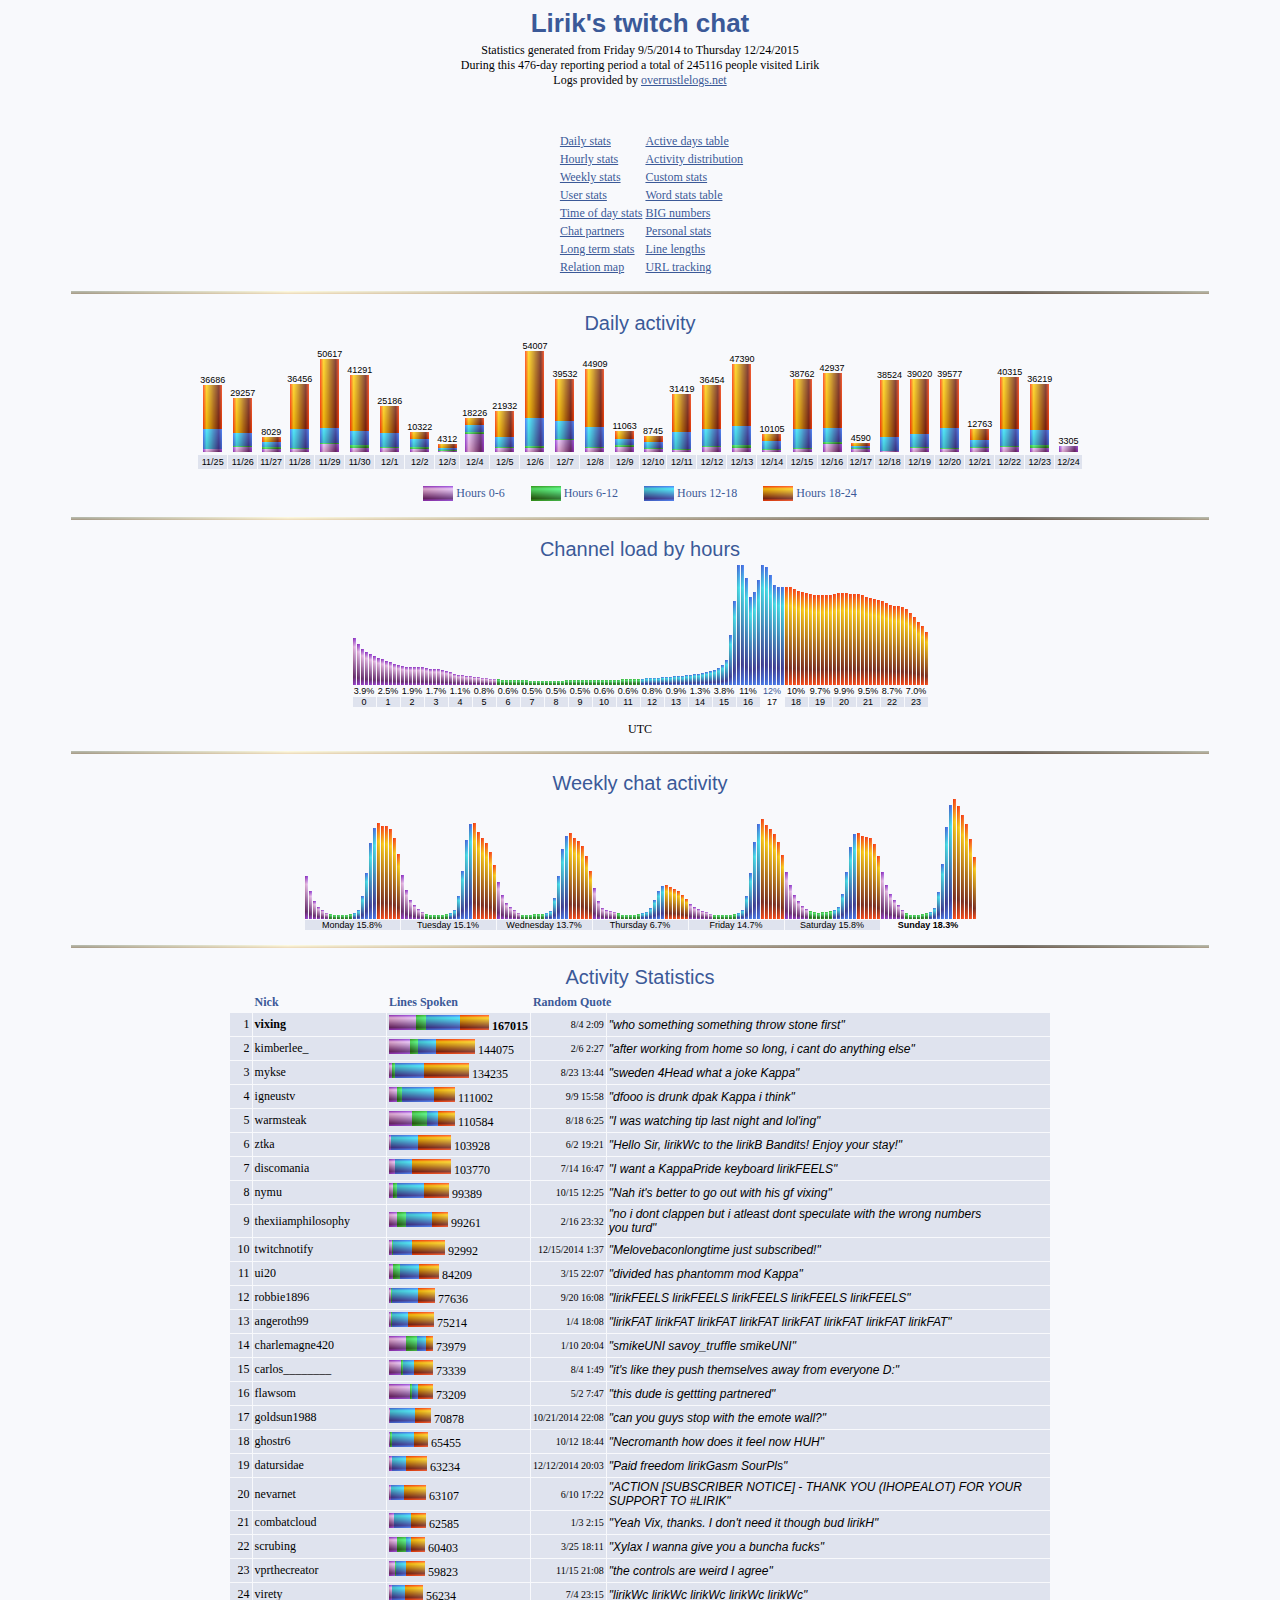
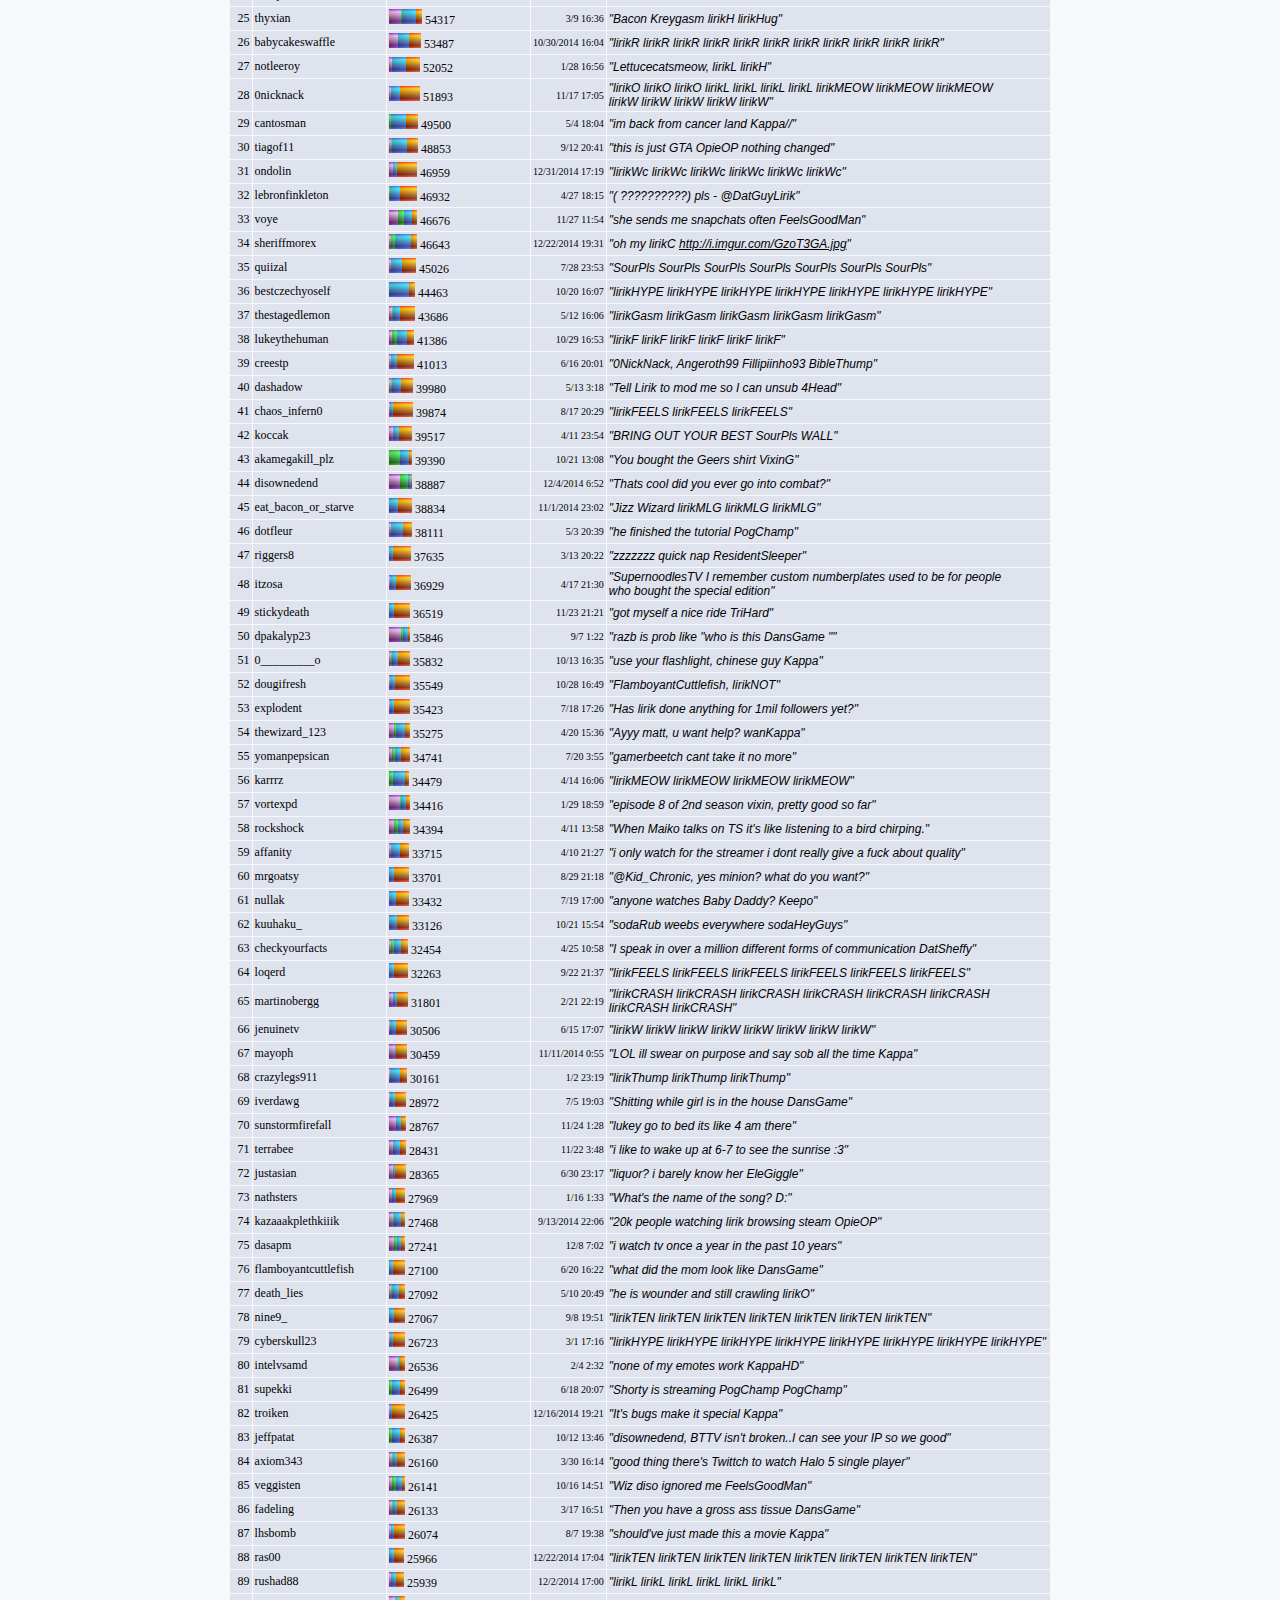
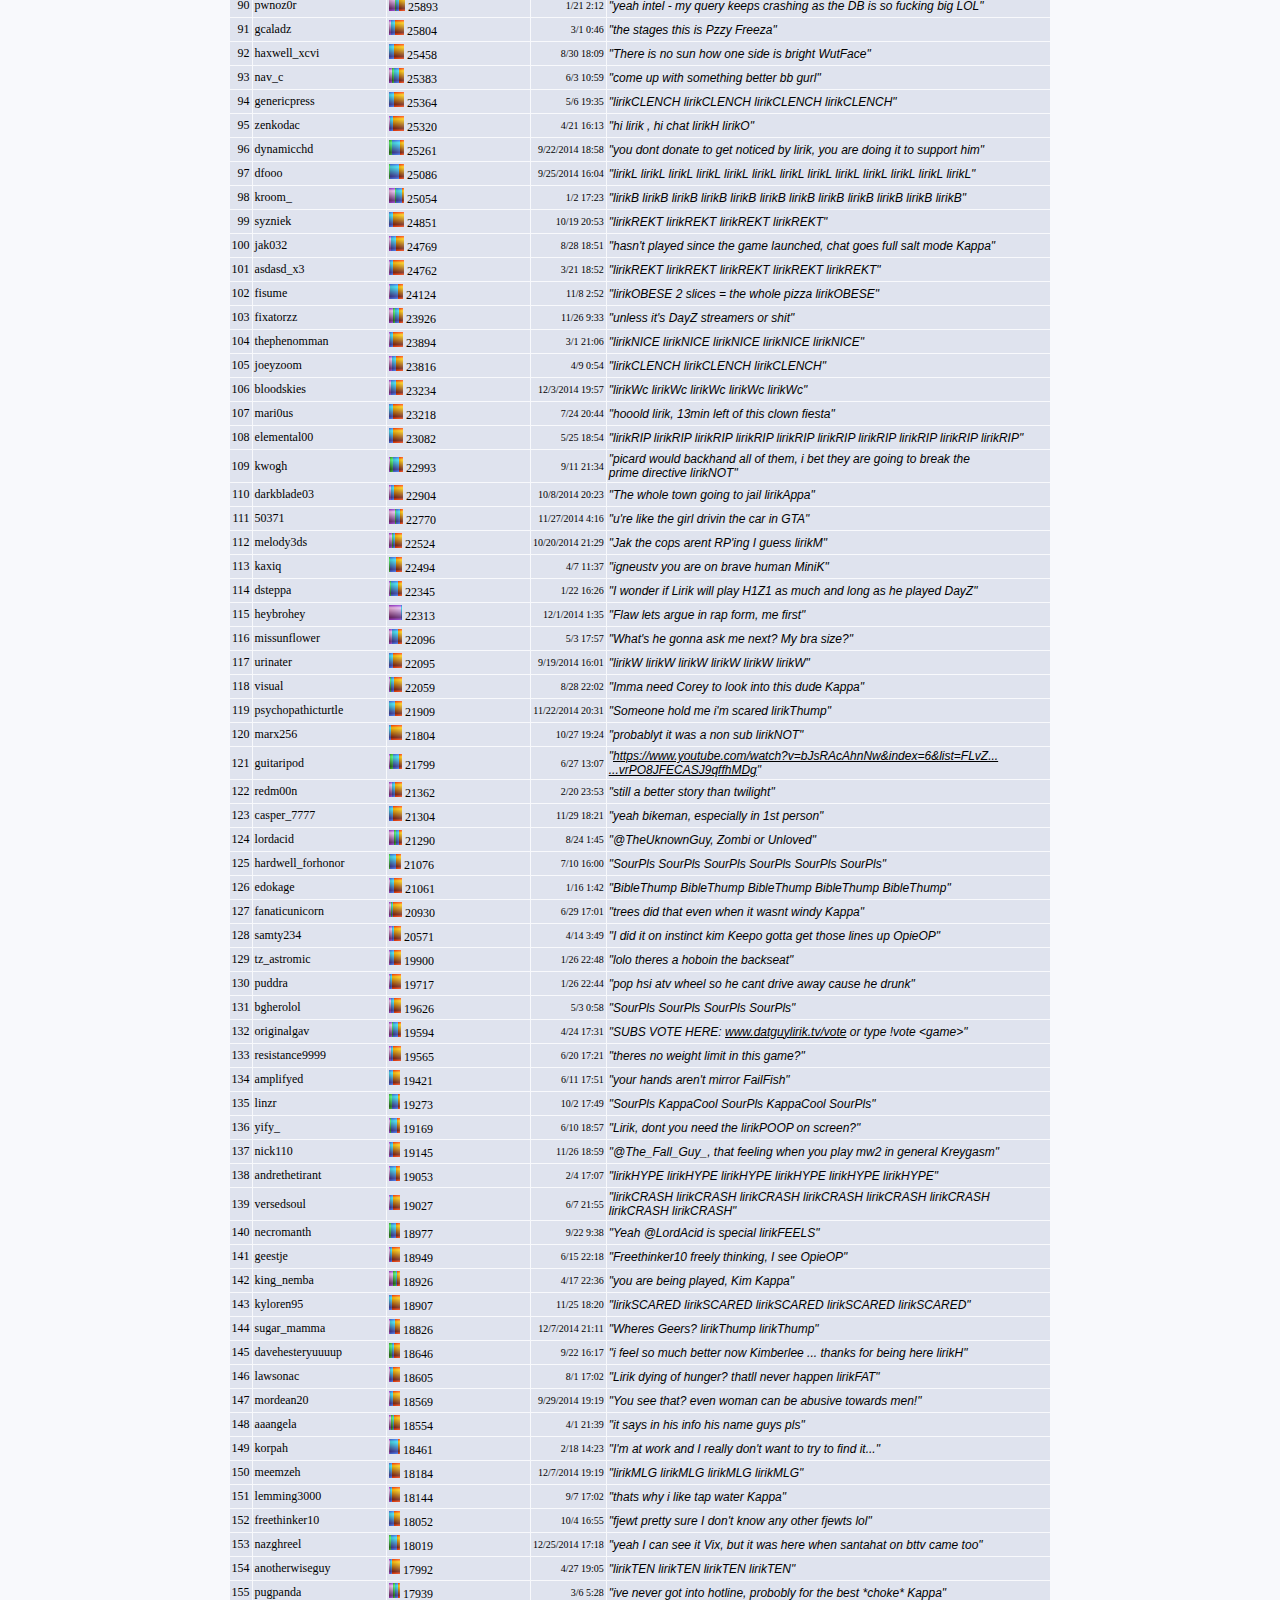
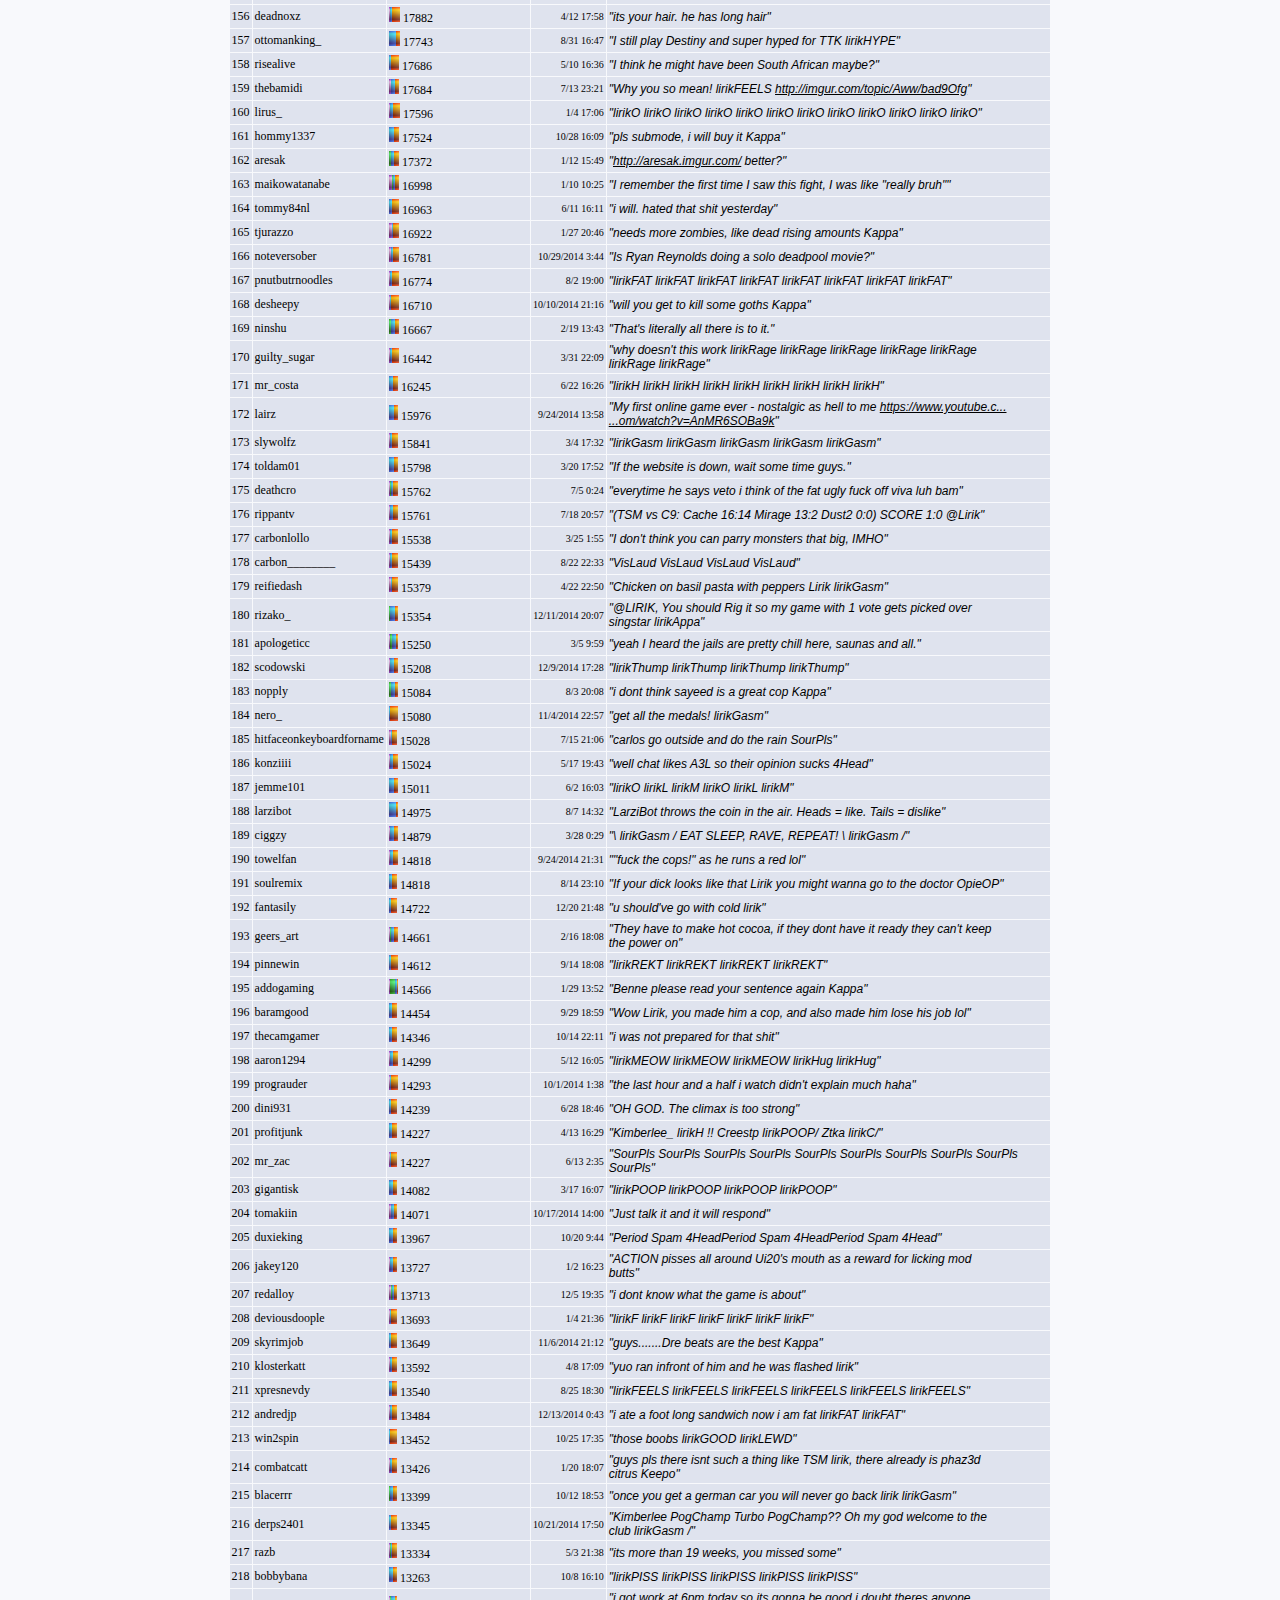
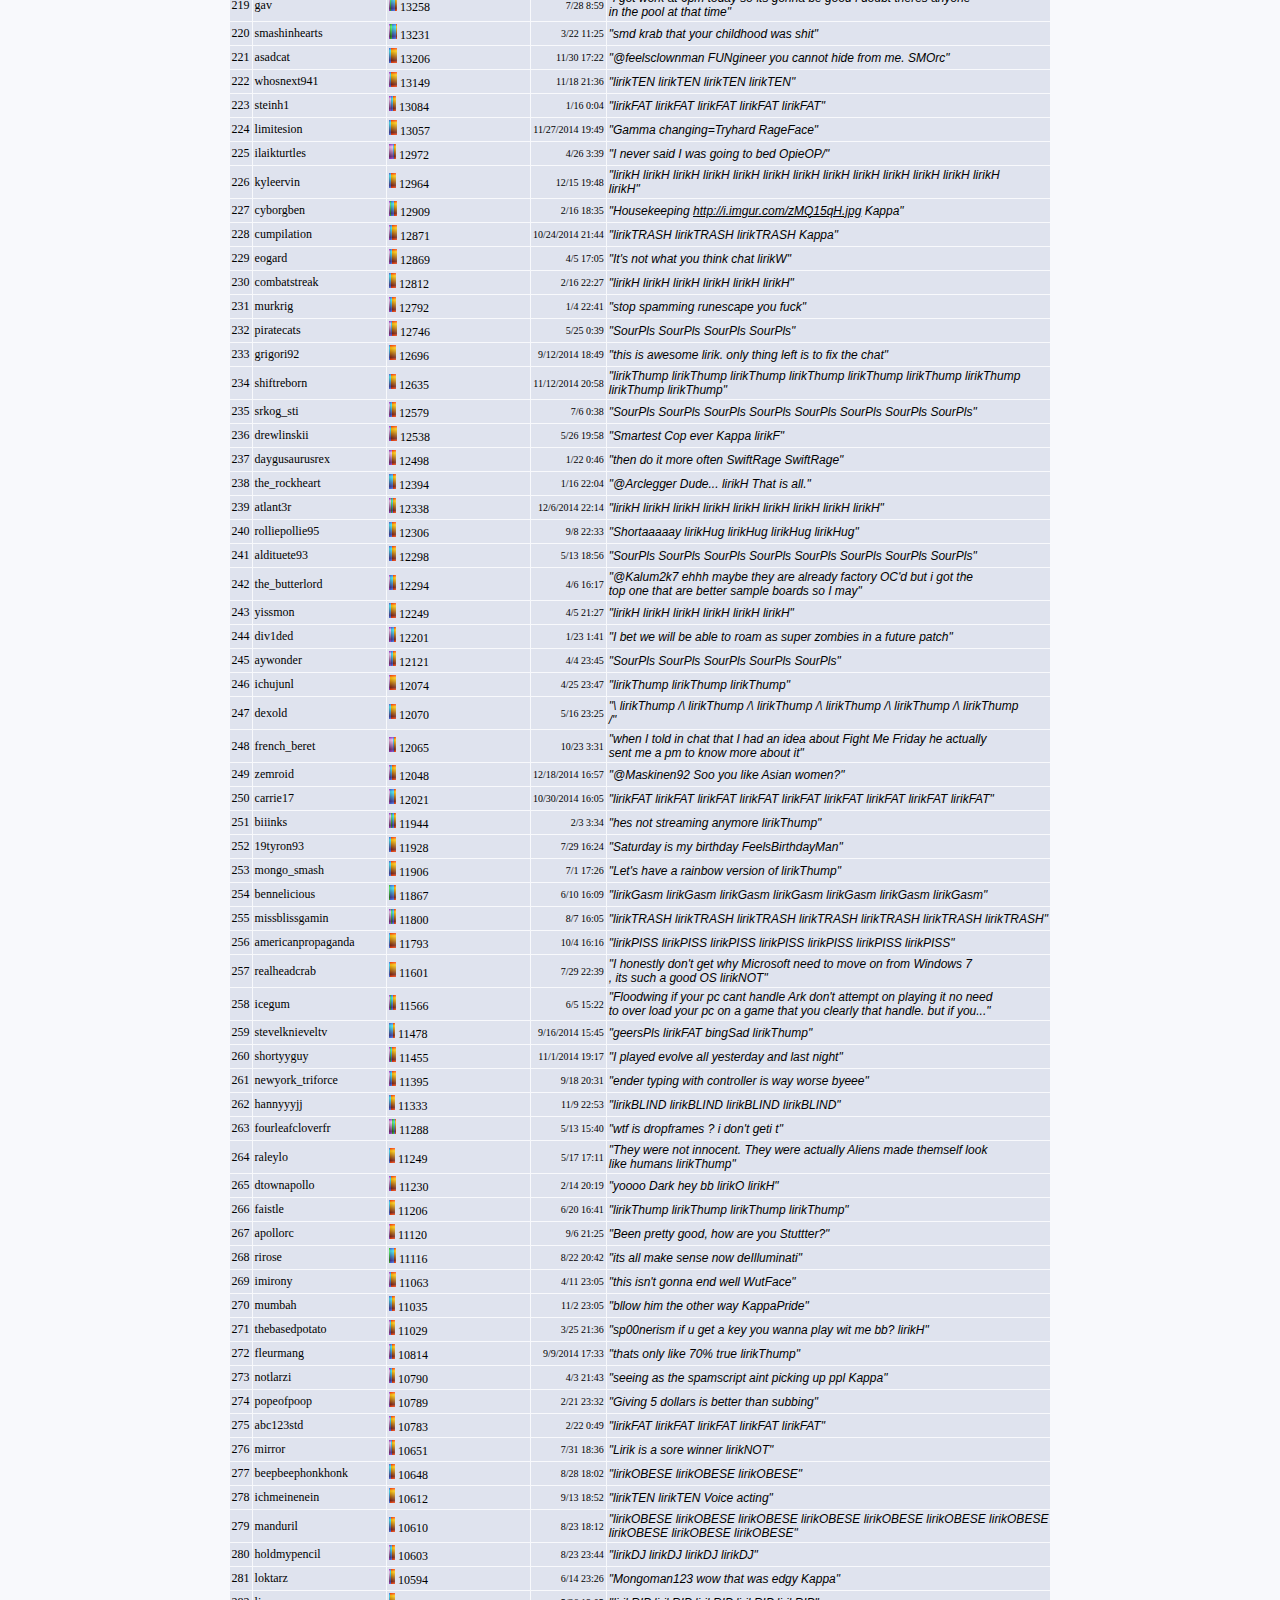
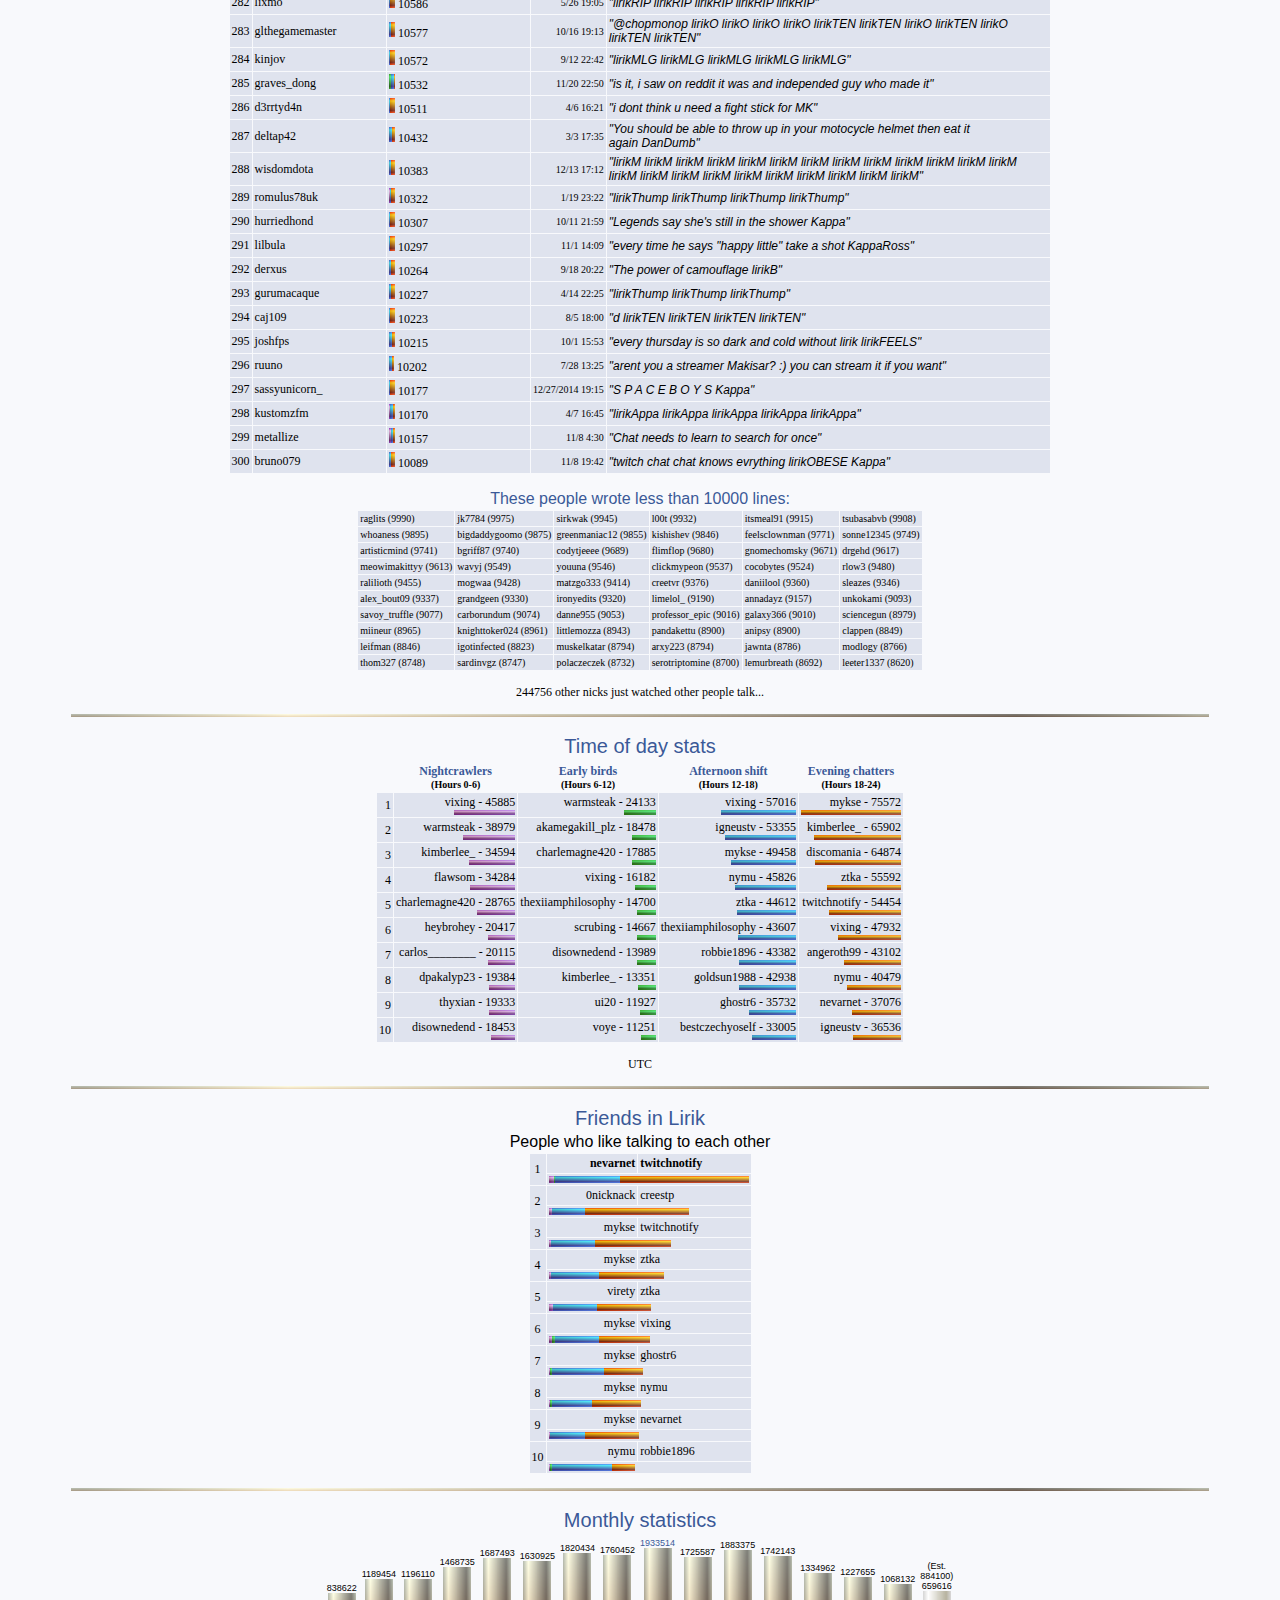
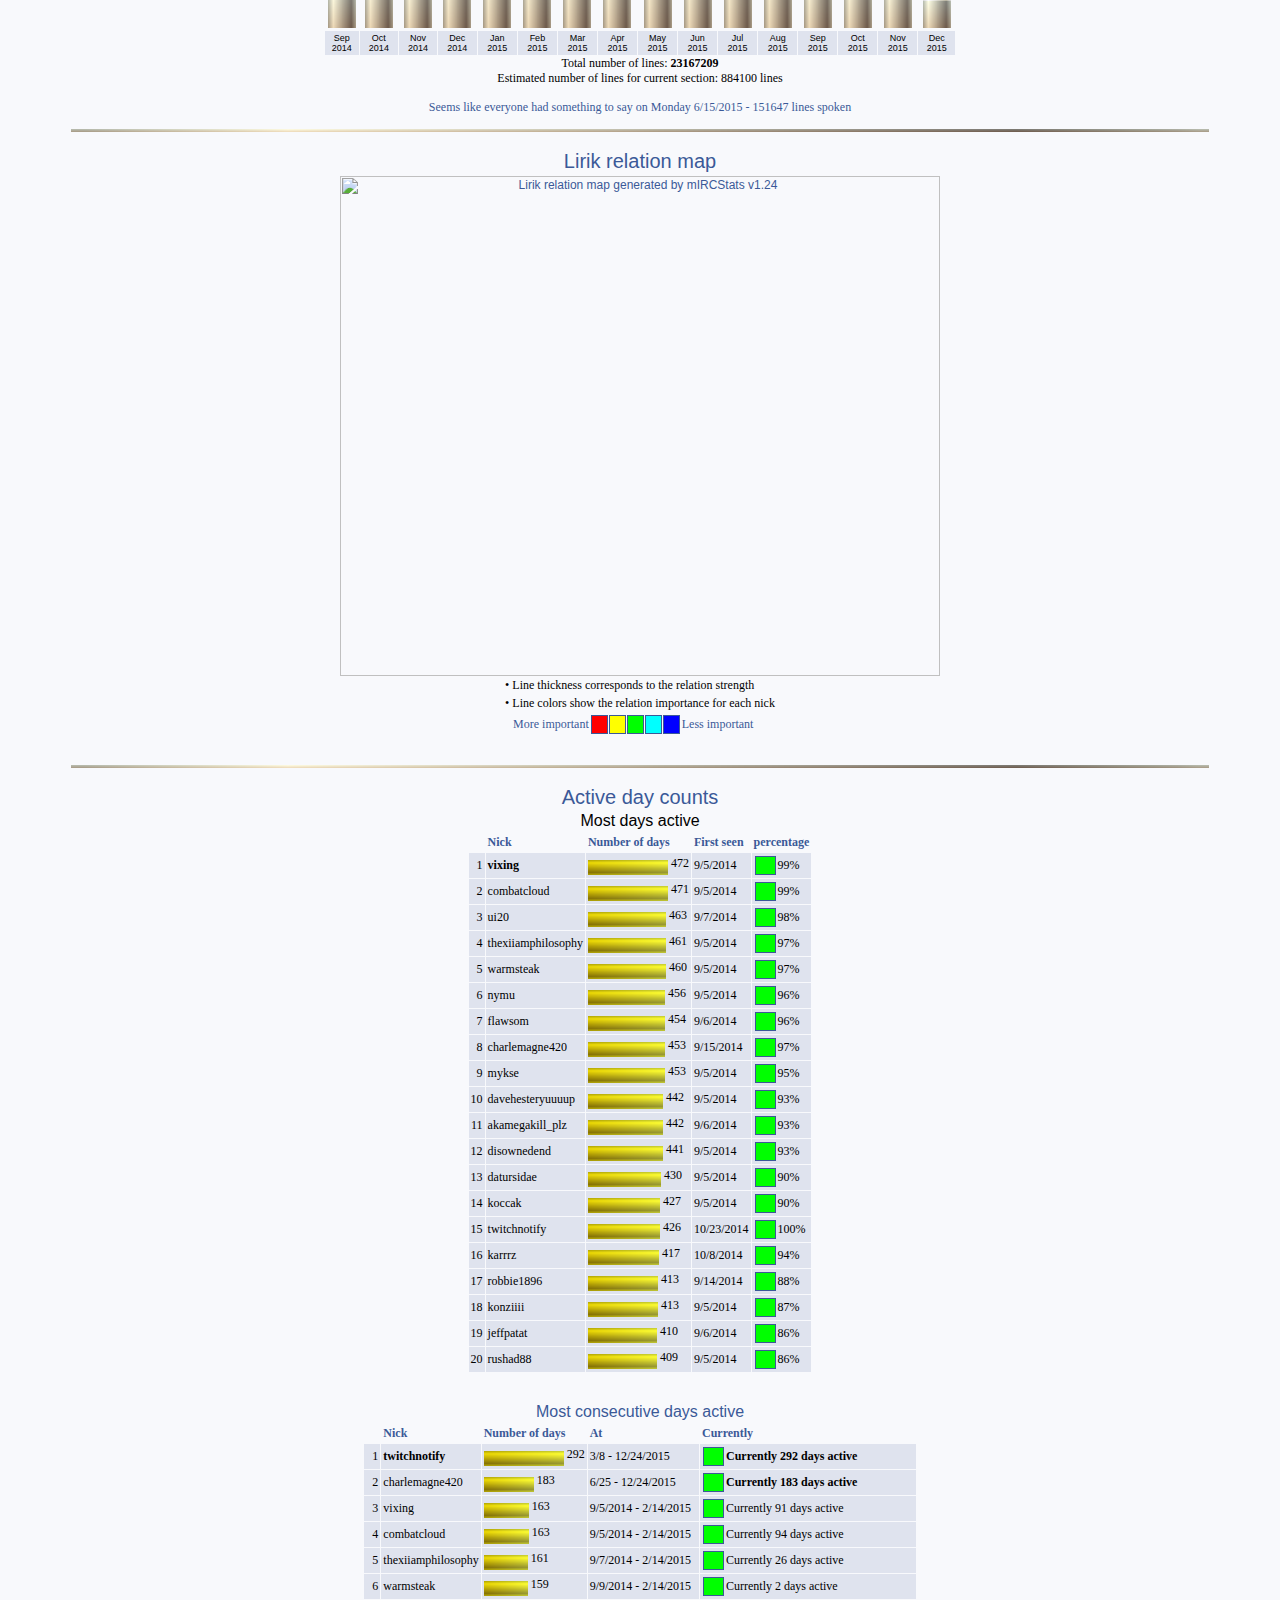
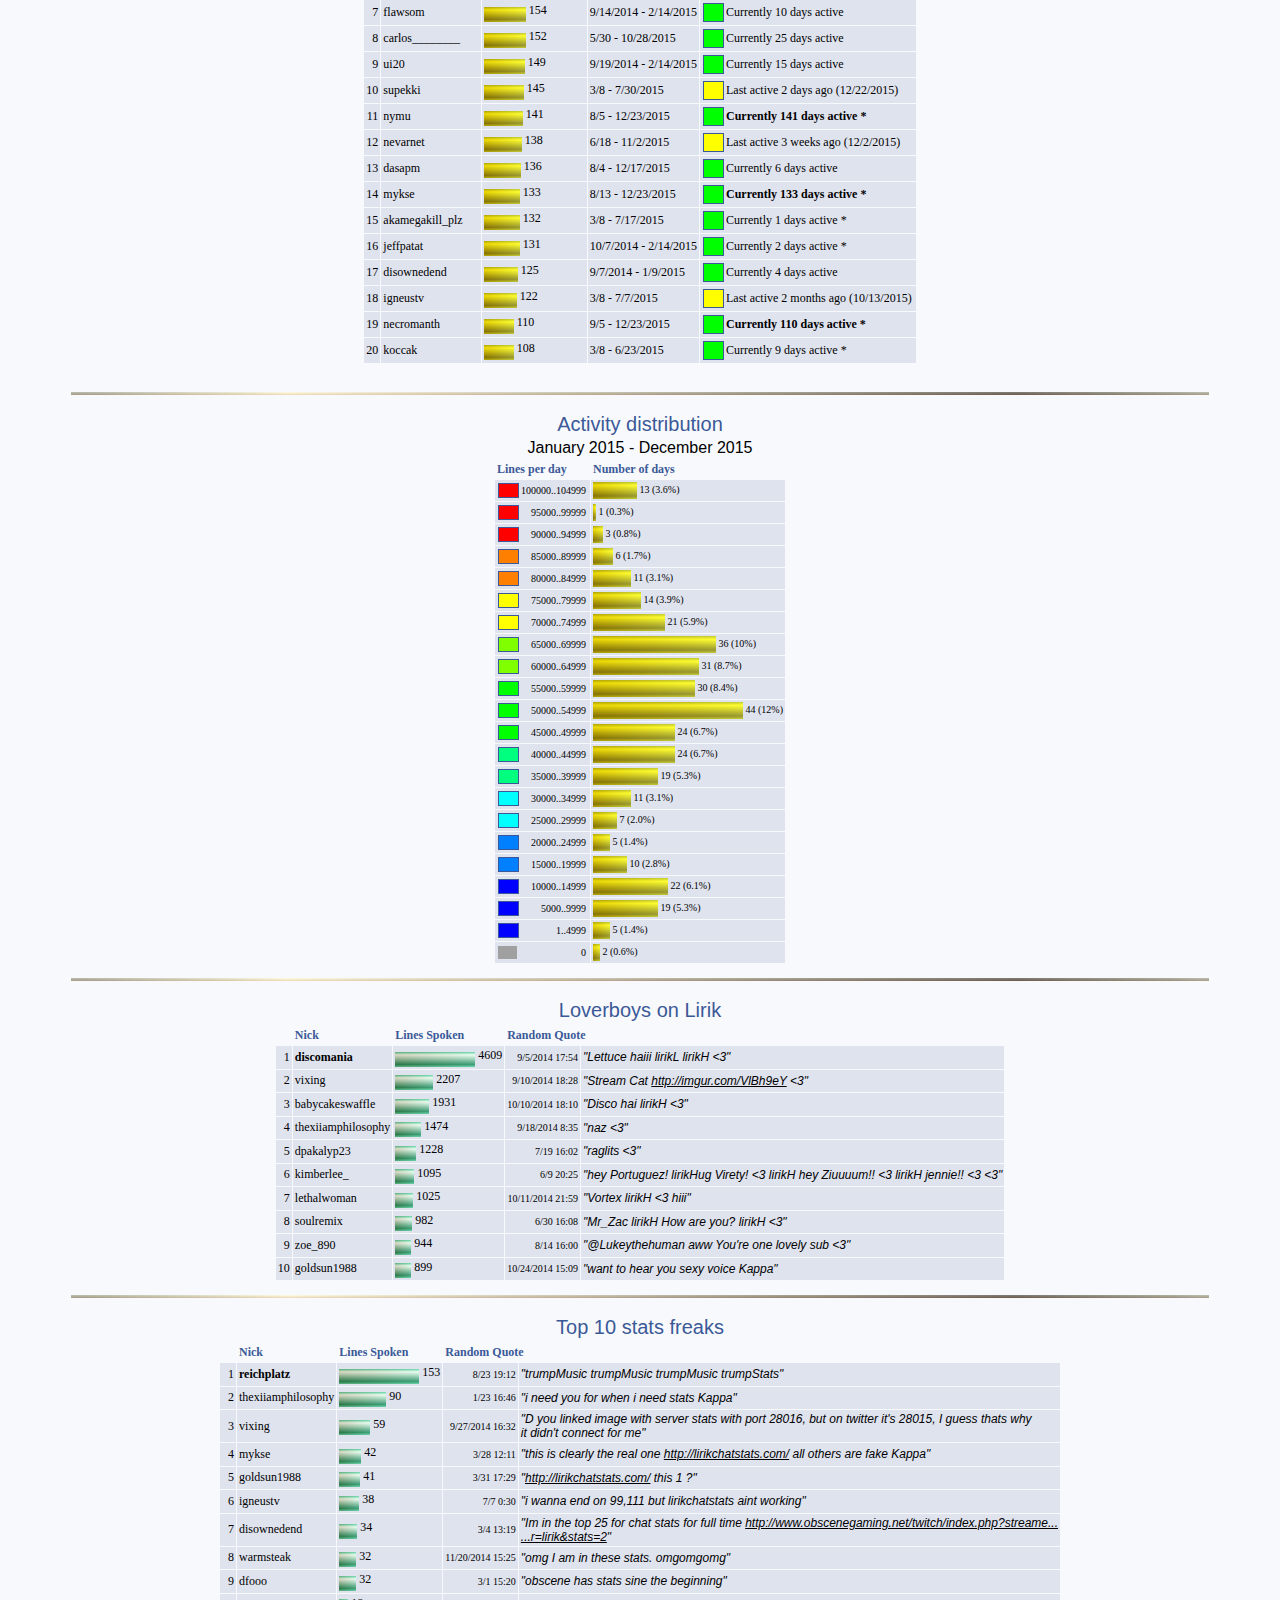
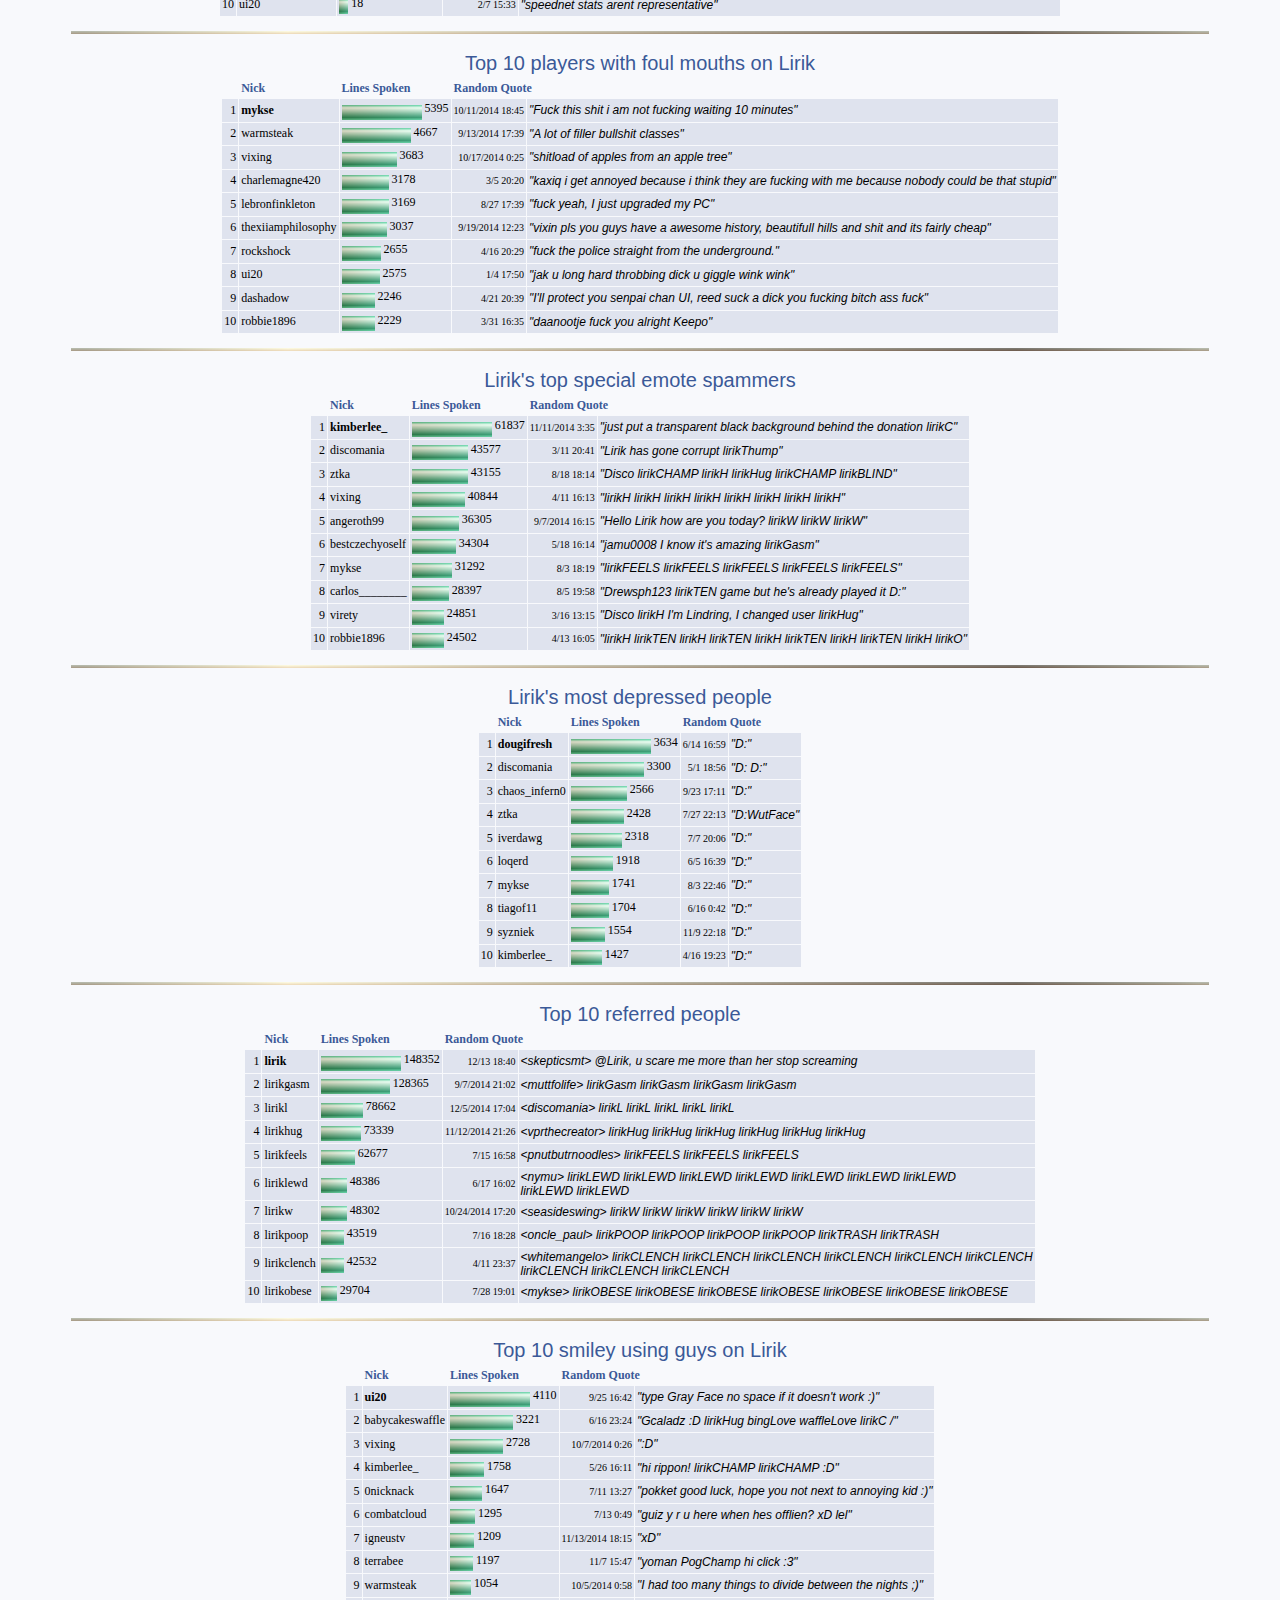
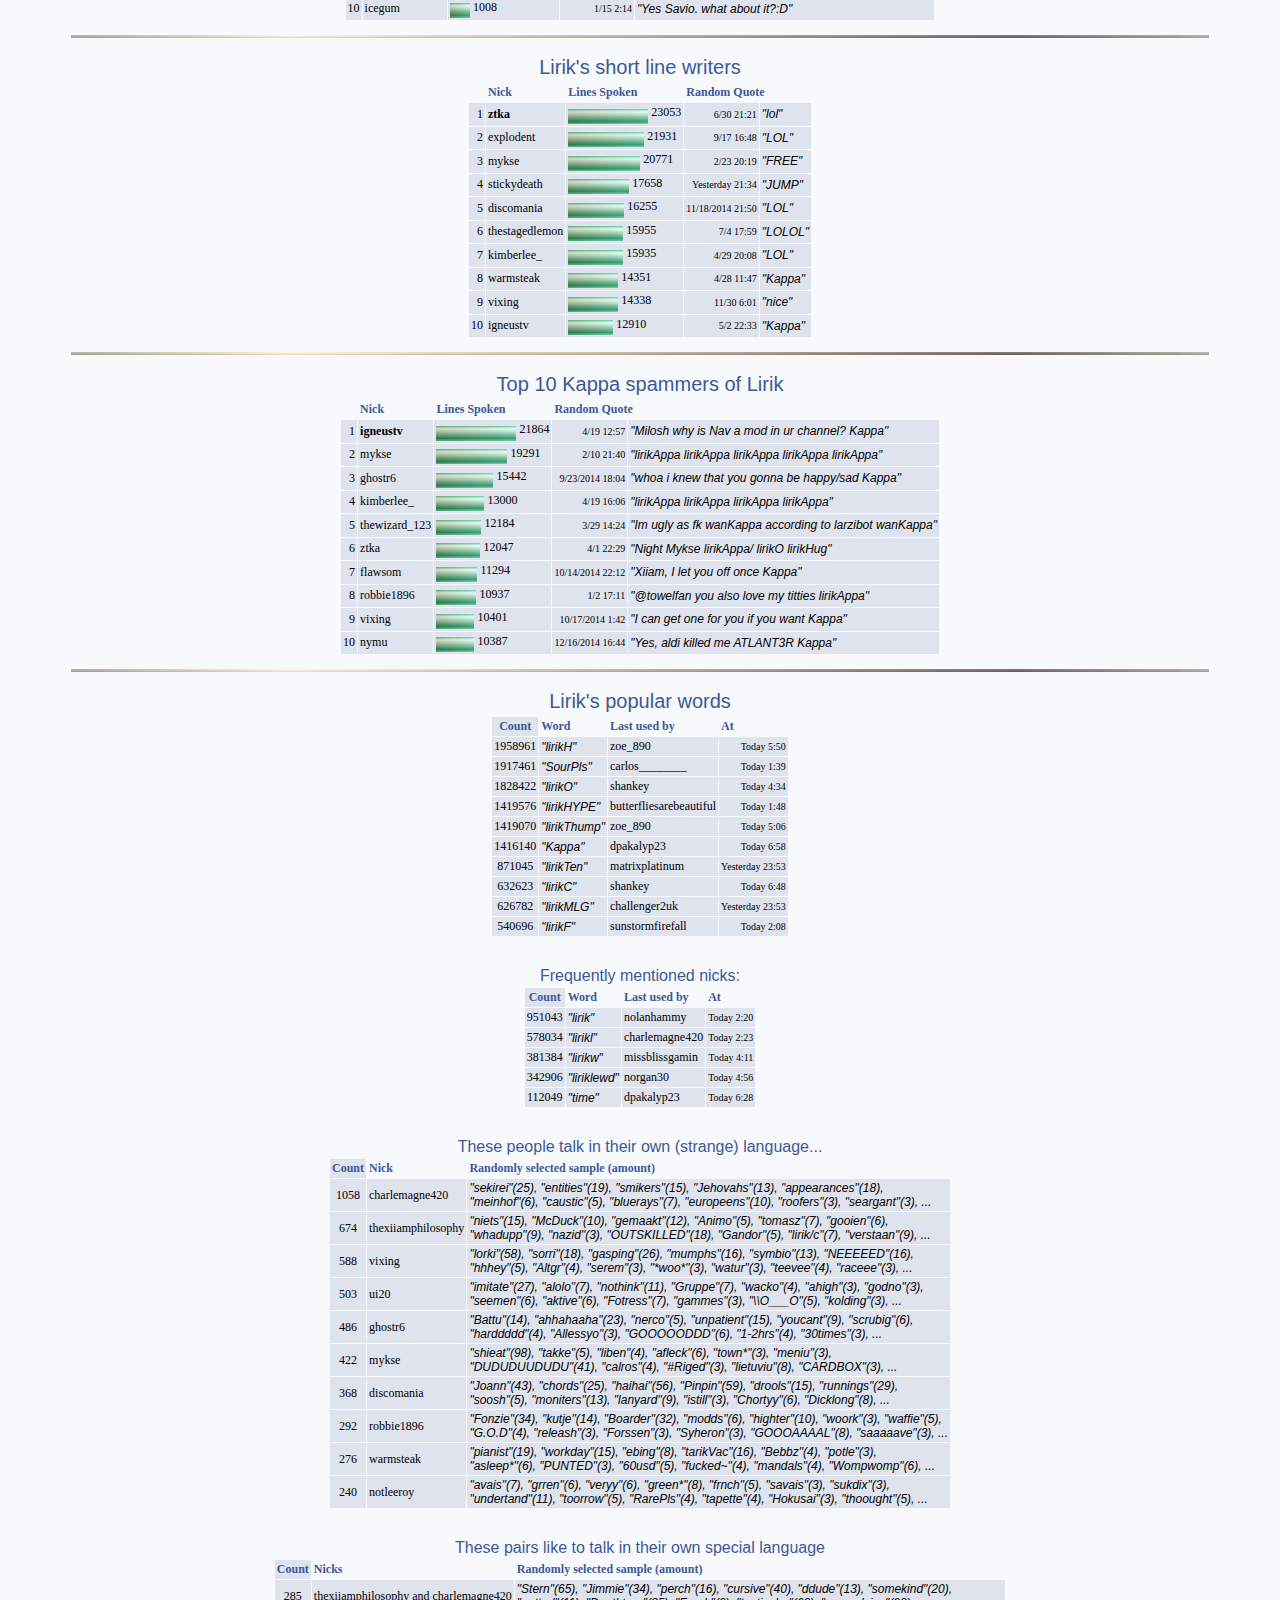
==== commit 252ed50d: "fix" ====
--- a/lirik.html
+++ b/lirik.html
@@ -14,6 +14,7 @@
 <h1><b>Lirik's twitch chat</b></h1>
 <span class=txt2>Statistics generated from Friday 9/5/2014 to Thursday 12/24/2015<br>
 During this 476-day reporting period a total of 245116 people visited Lirik<br>
+Logs provided by <a href="http://overrustlelogs.net/">overrustlelogs.net</a><br>
 <br></span>
 <!-- mircstatsheader.txt: Add here your own header html code! -->
 <!DOCTYPE html>
@@ -33,14 +34,14 @@
 <br>
 <table border=0 cellspacing=3 class=txt1><tr><td>
 <tr><td rowspan=8 width=20 class=tinv>&nbsp;</td>
-<td class=tinv><a href="index.html#dail" target="_self">Daily stats</a></td><td class=tinv><a href="index.html#activ" target="_self">Active days table</a></td></tr>
-<tr><td class=tinv><a href="index.html#hourl" target="_self">Hourly stats</a></td><td class=tinv><a href="index.html#activ2" target="_self">Activity distribution</a></td></tr>
-<tr><td class=tinv><a href="index.html#weekl" target="_self">Weekly stats</a></td><td class=tinv><a href="index.html#cust" target="_self">Custom stats</a></td></tr>
-<tr><td class=tinv><a href="index.html#user" target="_self">User stats</a></td><td class=tinv><a href="index.html#word" target="_self">Word stats table</a></td></tr>
-<tr><td class=tinv><a href="index.html#time" target="_self">Time of day stats</a></td><td class=tinv><a href="index.html#bign" target="_self">BIG numbers</a></td></tr>
-<tr><td class=tinv><a href="index.html#chat" target="_self">Chat partners</a></td><td class=tinv><a href="index.html#pers" target="_self">Personal stats</a></td></tr>
-<tr><td class=tinv><a href="index.html#long" target="_self">Long term stats</a></td><td class=tinv><a href="index.html#linel" target="_self">Line lengths</a></td></tr>
-<tr><td class=tinv><a href="index.html#relat" target="_self">Relation map</a></td><td class=tinv><a href="index.html#urltr" target="_self">URL tracking</a></td></tr>
+<td class=tinv><a href="lirik.html#dail" target="_self">Daily stats</a></td><td class=tinv><a href="lirik.html#activ" target="_self">Active days table</a></td></tr>
+<tr><td class=tinv><a href="lirik.html#hourl" target="_self">Hourly stats</a></td><td class=tinv><a href="lirik.html#activ2" target="_self">Activity distribution</a></td></tr>
+<tr><td class=tinv><a href="lirik.html#weekl" target="_self">Weekly stats</a></td><td class=tinv><a href="lirik.html#cust" target="_self">Custom stats</a></td></tr>
+<tr><td class=tinv><a href="lirik.html#user" target="_self">User stats</a></td><td class=tinv><a href="lirik.html#word" target="_self">Word stats table</a></td></tr>
+<tr><td class=tinv><a href="lirik.html#time" target="_self">Time of day stats</a></td><td class=tinv><a href="lirik.html#bign" target="_self">BIG numbers</a></td></tr>
+<tr><td class=tinv><a href="lirik.html#chat" target="_self">Chat partners</a></td><td class=tinv><a href="lirik.html#pers" target="_self">Personal stats</a></td></tr>
+<tr><td class=tinv><a href="lirik.html#long" target="_self">Long term stats</a></td><td class=tinv><a href="lirik.html#linel" target="_self">Line lengths</a></td></tr>
+<tr><td class=tinv><a href="lirik.html#relat" target="_self">Relation map</a></td><td class=tinv><a href="lirik.html#urltr" target="_self">URL tracking</a></td></tr>
 </table><br>
 <a name="dail"></a>
 <span class=txt1><img src="pipeltv.png" height=3 width="90%" alt=""><br><br></span>
@@ -5265,22 +5266,22 @@
 </table><br>
 <br><span class=txt2>70124 unique URLs collected since 9/5/2014</span><br><br>
 <table border=0 cellspacing=4 class=txt1>
-<tr><td class=tinv><a href="index.html#dail" target="_self">Daily stats</a></td></tr>
-<tr><td class=tinv><a href="index.html#hourl" target="_self">Hourly stats</a></td></tr>
-<tr><td class=tinv><a href="index.html#weekl" target="_self">Weekly stats</a></td></tr>
-<tr><td class=tinv><a href="index.html#user" target="_self">User stats</a></td></tr>
-<tr><td class=tinv><a href="index.html#time" target="_self">Time of day stats</a></td></tr>
-<tr><td class=tinv><a href="index.html#chat" target="_self">Chat partners</a></td></tr>
-<tr><td class=tinv><a href="index.html#long" target="_self">Long term stats</a></td></tr>
-<tr><td class=tinv><a href="index.html#relat" target="_self">Relation map</a></td></tr>
-<tr><td class=tinv><a href="index.html#activ" target="_self">Active days table</a></td></tr>
-<tr><td class=tinv><a href="index.html#activ2" target="_self">Activity distribution</a></td></tr>
-<tr><td class=tinv><a href="index.html#cust" target="_self">Custom stats</a></td></tr>
-<tr><td class=tinv><a href="index.html#word" target="_self">Word stats table</a></td></tr>
-<tr><td class=tinv><a href="index.html#bign" target="_self">BIG numbers</a></td></tr>
-<tr><td class=tinv><a href="index.html#pers" target="_self">Personal stats</a></td></tr>
-<tr><td class=tinv><a href="index.html#linel" target="_self">Line lengths</a></td></tr>
-<tr><td class=tinv><a href="index.html#urltr" target="_self">URL tracking</a></td></tr>
+<tr><td class=tinv><a href="lirik.html#dail" target="_self">Daily stats</a></td></tr>
+<tr><td class=tinv><a href="lirik.html#hourl" target="_self">Hourly stats</a></td></tr>
+<tr><td class=tinv><a href="lirik.html#weekl" target="_self">Weekly stats</a></td></tr>
+<tr><td class=tinv><a href="lirik.html#user" target="_self">User stats</a></td></tr>
+<tr><td class=tinv><a href="lirik.html#time" target="_self">Time of day stats</a></td></tr>
+<tr><td class=tinv><a href="lirik.html#chat" target="_self">Chat partners</a></td></tr>
+<tr><td class=tinv><a href="lirik.html#long" target="_self">Long term stats</a></td></tr>
+<tr><td class=tinv><a href="lirik.html#relat" target="_self">Relation map</a></td></tr>
+<tr><td class=tinv><a href="lirik.html#activ" target="_self">Active days table</a></td></tr>
+<tr><td class=tinv><a href="lirik.html#activ2" target="_self">Activity distribution</a></td></tr>
+<tr><td class=tinv><a href="lirik.html#cust" target="_self">Custom stats</a></td></tr>
+<tr><td class=tinv><a href="lirik.html#word" target="_self">Word stats table</a></td></tr>
+<tr><td class=tinv><a href="lirik.html#bign" target="_self">BIG numbers</a></td></tr>
+<tr><td class=tinv><a href="lirik.html#pers" target="_self">Personal stats</a></td></tr>
+<tr><td class=tinv><a href="lirik.html#linel" target="_self">Line lengths</a></td></tr>
+<tr><td class=tinv><a href="lirik.html#urltr" target="_self">URL tracking</a></td></tr>
 </table><br>
 <a name="117119"></a>
 <br><!-- DO NOT REMOVE THE COPYRIGHT INFO! -->
